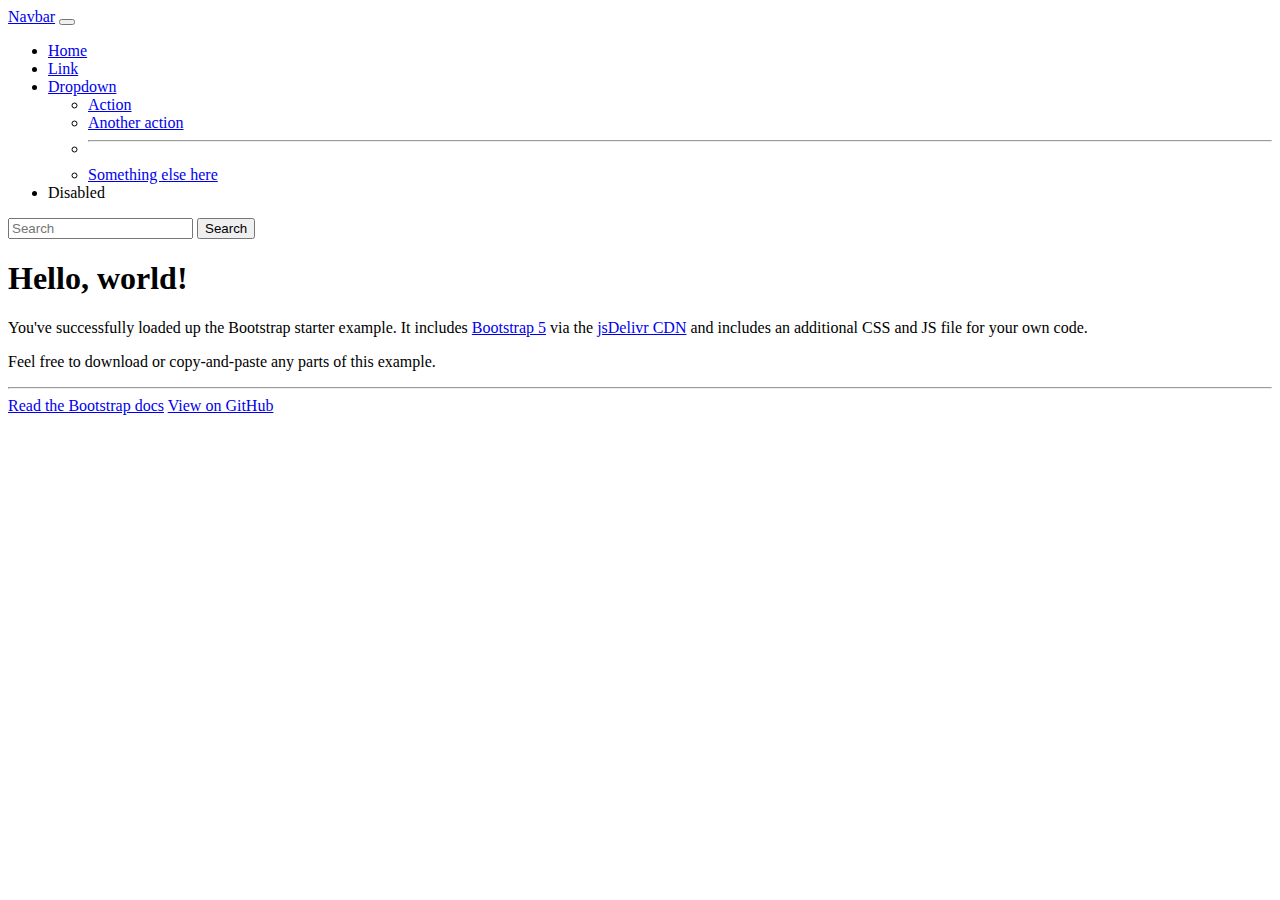
==== index.html @ 17e7ef3e "Added default bootstrap project structure" ====
<!doctype html>
<html lang="en">
  <head>
    <meta charset="utf-8">
    <meta name="viewport" content="width=device-width, initial-scale=1">
    <title>Bootstrap demo</title>
    <link href="https://cdn.jsdelivr.net/npm/bootstrap@5.3.2/dist/css/bootstrap.min.css" rel="stylesheet" integrity="sha384-T3c6CoIi6uLrA9TneNEoa7RxnatzjcDSCmG1MXxSR1GAsXEV/Dwwykc2MPK8M2HN" crossorigin="anonymous">
    <link rel="stylesheet" href="styles.css">
  </head>
  <body>
    <nav class="navbar navbar-expand-lg navbar-dark bg-dark">
      <div class="container">
        <a class="navbar-brand" href="#">Navbar</a>
        <button class="navbar-toggler" type="button" data-bs-toggle="collapse" data-bs-target="#navbarSupportedContent" aria-controls="navbarSupportedContent" aria-expanded="false" aria-label="Toggle navigation">
          <span class="navbar-toggler-icon"></span>
        </button>
        <div class="collapse navbar-collapse" id="navbarSupportedContent">
          <ul class="navbar-nav me-auto mb-2 mb-lg-0">
            <li class="nav-item">
              <a class="nav-link active" aria-current="page" href="#">Home</a>
            </li>
            <li class="nav-item">
              <a class="nav-link" href="#">Link</a>
            </li>
            <li class="nav-item dropdown">
              <a class="nav-link dropdown-toggle" href="#" id="navbarDropdown" role="button" data-bs-toggle="dropdown" aria-expanded="false">
                Dropdown
              </a>
              <ul class="dropdown-menu" aria-labelledby="navbarDropdown">
                <li><a class="dropdown-item" href="#">Action</a></li>
                <li><a class="dropdown-item" href="#">Another action</a></li>
                <li><hr class="dropdown-divider"></li>
                <li><a class="dropdown-item" href="#">Something else here</a></li>
              </ul>
            </li>
            <li class="nav-item">
              <a class="nav-link disabled">Disabled</a>
            </li>
          </ul>
          <form class="d-flex" role="search">
            <input class="form-control me-2" type="search" placeholder="Search" aria-label="Search">
            <button class="btn btn-outline-success" type="submit">Search</button>
          </form>
        </div>
      </div>
    </nav>

    <div class="container my-5">
      <h1>Hello, world!</h1>
      <div class="col-lg-8 px-0">
        <p class="fs-5">You've successfully loaded up the Bootstrap starter example. It includes <a href="https://getbootstrap.com/">Bootstrap 5</a> via the <a href="https://www.jsdelivr.com/package/npm/bootstrap">jsDelivr CDN</a> and includes an additional CSS and JS file for your own code.</p>
        <p>Feel free to download or copy-and-paste any parts of this example.</p>

        <hr class="col-1 my-4">

        <a href="https://getbootstrap.com" class="btn btn-primary">Read the Bootstrap docs</a>
        <a href="https://github.com/twbs/examples" class="btn btn-secondary">View on GitHub</a>
      </div>
    </div>

    <script src="https://cdn.jsdelivr.net/npm/bootstrap@5.3.2/dist/js/bootstrap.bundle.min.js" integrity="sha384-C6RzsynM9kWDrMNeT87bh95OGNyZPhcTNXj1NW7RuBCsyN/o0jlpcV8Qyq46cDfL" crossorigin="anonymous"></script>
    <script src="main.js"></script>
  </body>
</html>
---- styles.css ----
/*
 * Custom CSS
 */

:root {
  --bs-body-bg: var(--bs-gray-100);
}
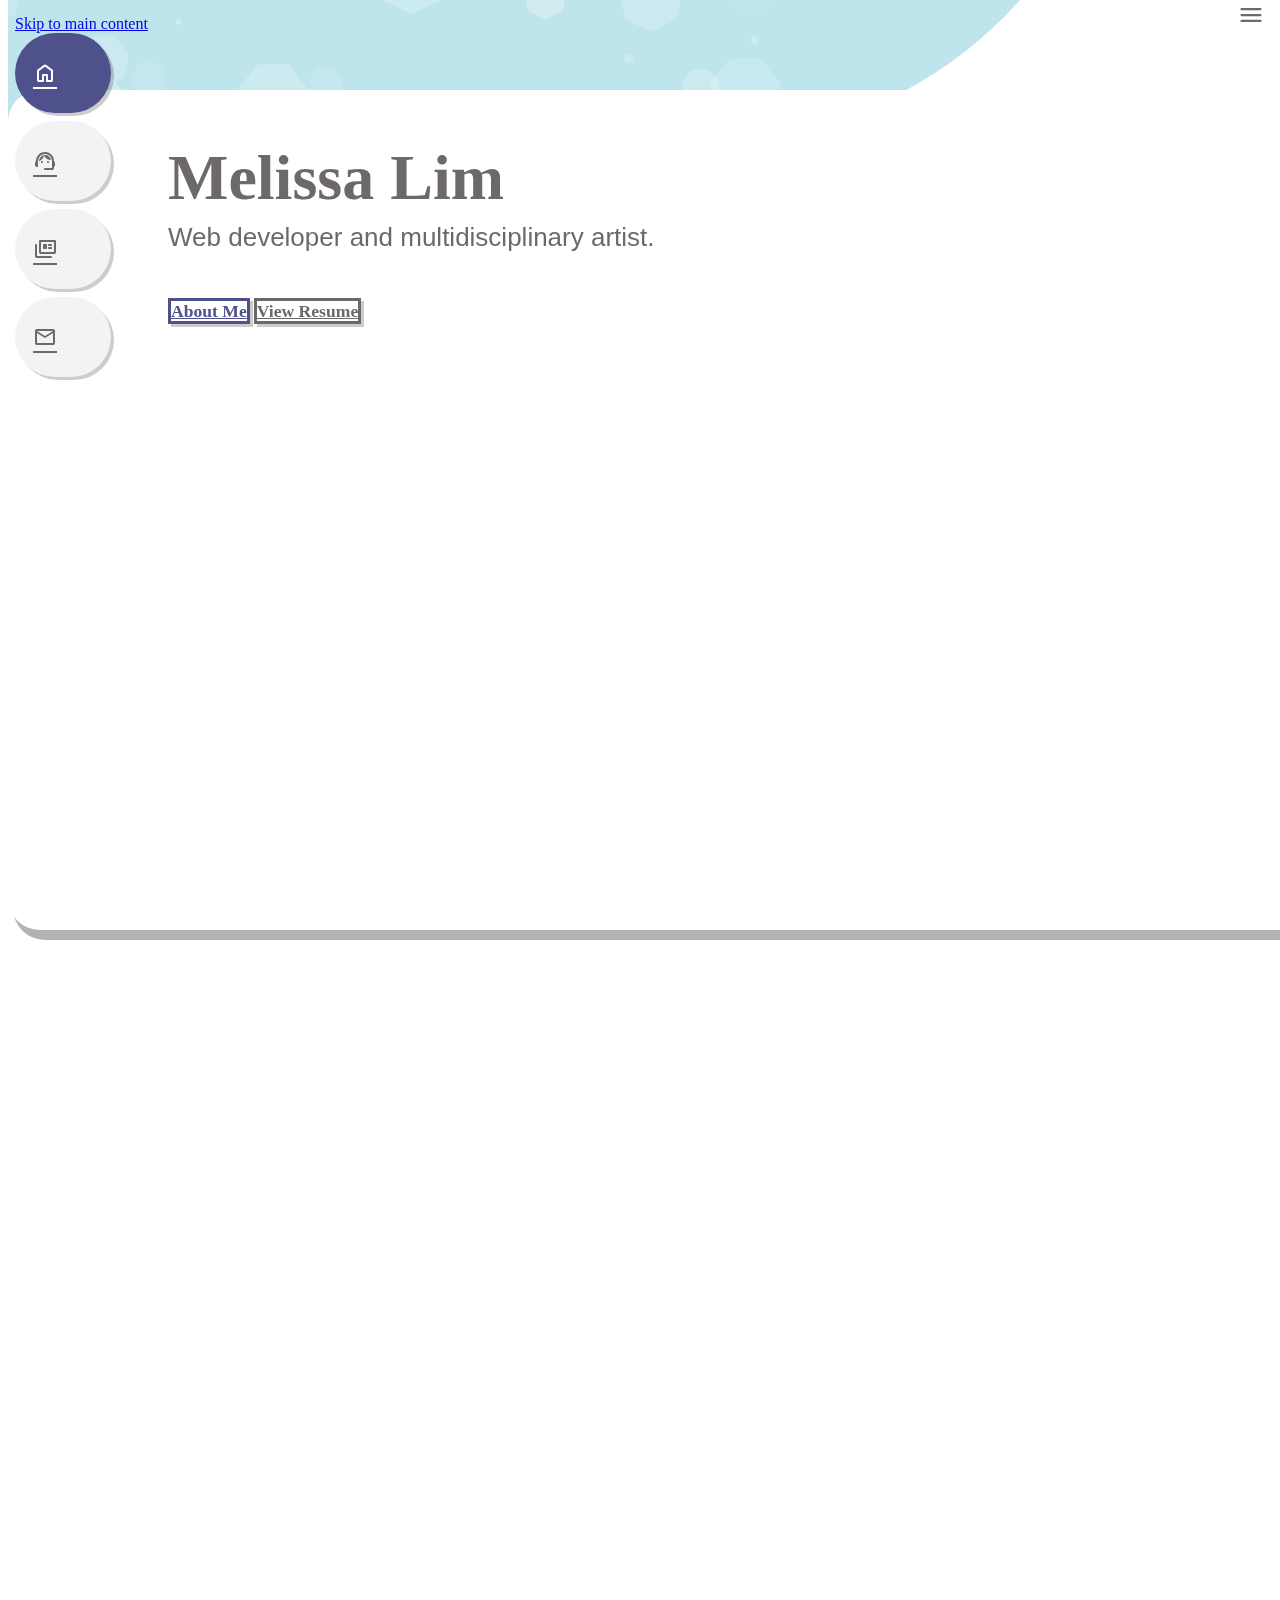
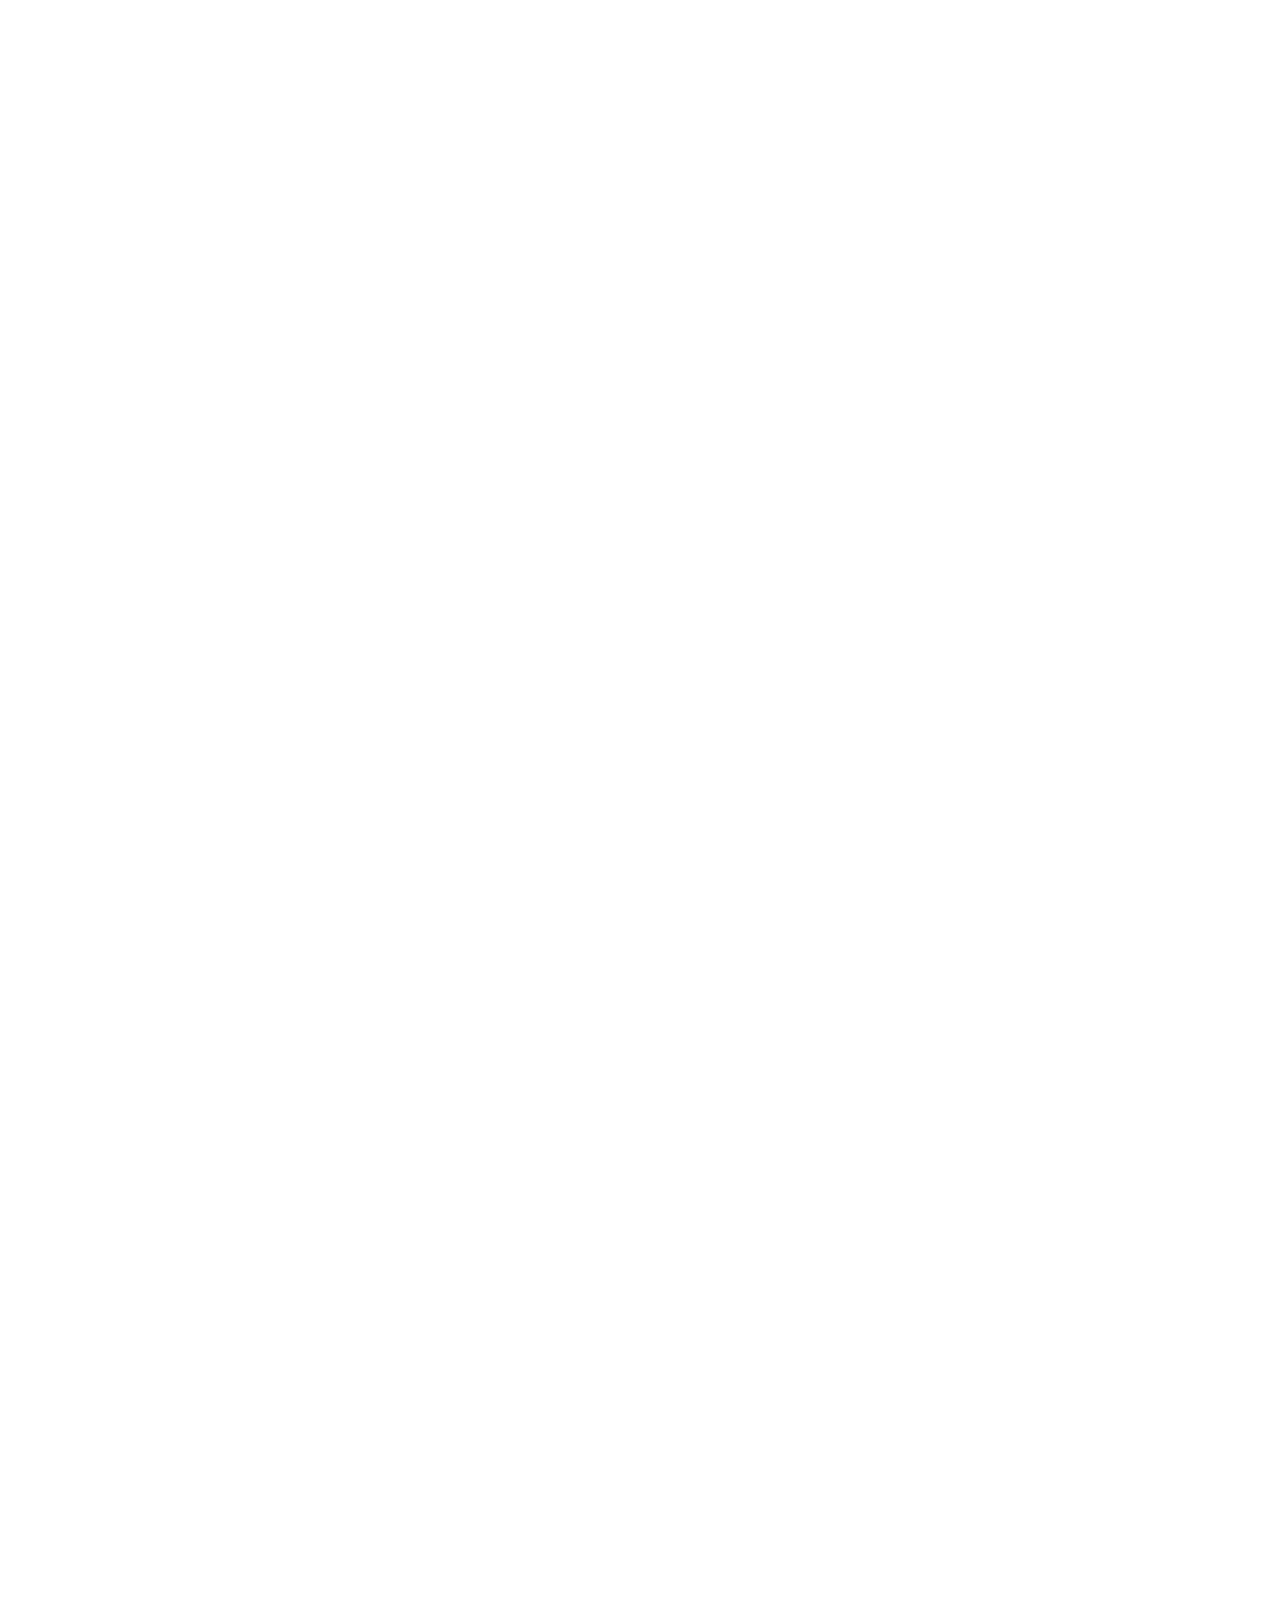
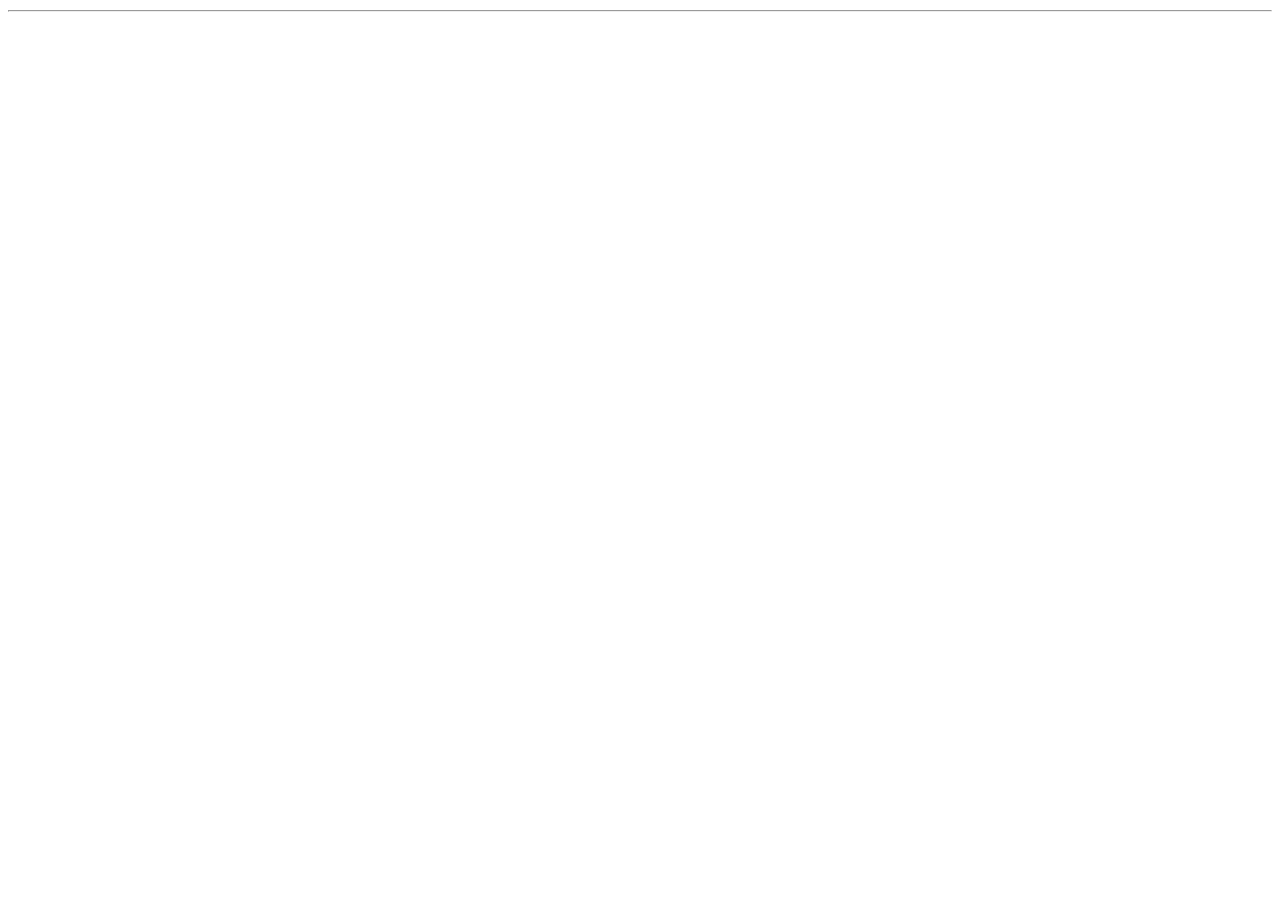
==== commit e9471e02: "Theme Structure" ====
--- a/index.html
+++ b/index.html
@@ -1,64 +1,293 @@
 <!doctype html>
 <html lang="en">
-  <head>
+
+<head>
     <meta charset="utf-8">
     <meta name="viewport" content="width=device-width, initial-scale=1">
-    <title>Bootstrap demo</title>
+    <title>Melissa's Portfolio</title>
+
+    <!-- Favicons -->
+    <link href="assets/images/favicon.ico" rel="icon">
+
+    <!-- Bootstrap -->
     <link href="https://cdn.jsdelivr.net/npm/bootstrap@5.3.2/dist/css/bootstrap.min.css" rel="stylesheet" integrity="sha384-T3c6CoIi6uLrA9TneNEoa7RxnatzjcDSCmG1MXxSR1GAsXEV/Dwwykc2MPK8M2HN" crossorigin="anonymous">
-    <link rel="stylesheet" href="styles.css">
-  </head>
-  <body>
-    <nav class="navbar navbar-expand-lg navbar-dark bg-dark">
-      <div class="container">
-        <a class="navbar-brand" href="#">Navbar</a>
-        <button class="navbar-toggler" type="button" data-bs-toggle="collapse" data-bs-target="#navbarSupportedContent" aria-controls="navbarSupportedContent" aria-expanded="false" aria-label="Toggle navigation">
-          <span class="navbar-toggler-icon"></span>
-        </button>
-        <div class="collapse navbar-collapse" id="navbarSupportedContent">
-          <ul class="navbar-nav me-auto mb-2 mb-lg-0">
-            <li class="nav-item">
-              <a class="nav-link active" aria-current="page" href="#">Home</a>
-            </li>
-            <li class="nav-item">
-              <a class="nav-link" href="#">Link</a>
-            </li>
-            <li class="nav-item dropdown">
-              <a class="nav-link dropdown-toggle" href="#" id="navbarDropdown" role="button" data-bs-toggle="dropdown" aria-expanded="false">
-                Dropdown
-              </a>
-              <ul class="dropdown-menu" aria-labelledby="navbarDropdown">
-                <li><a class="dropdown-item" href="#">Action</a></li>
-                <li><a class="dropdown-item" href="#">Another action</a></li>
-                <li><hr class="dropdown-divider"></li>
-                <li><a class="dropdown-item" href="#">Something else here</a></li>
-              </ul>
-            </li>
-            <li class="nav-item">
-              <a class="nav-link disabled">Disabled</a>
-            </li>
-          </ul>
-          <form class="d-flex" role="search">
-            <input class="form-control me-2" type="search" placeholder="Search" aria-label="Search">
-            <button class="btn btn-outline-success" type="submit">Search</button>
-          </form>
-        </div>
-      </div>
-    </nav>
-
-    <div class="container my-5">
-      <h1>Hello, world!</h1>
-      <div class="col-lg-8 px-0">
-        <p class="fs-5">You've successfully loaded up the Bootstrap starter example. It includes <a href="https://getbootstrap.com/">Bootstrap 5</a> via the <a href="https://www.jsdelivr.com/package/npm/bootstrap">jsDelivr CDN</a> and includes an additional CSS and JS file for your own code.</p>
-        <p>Feel free to download or copy-and-paste any parts of this example.</p>
-
-        <hr class="col-1 my-4">
-
-        <a href="https://getbootstrap.com" class="btn btn-primary">Read the Bootstrap docs</a>
-        <a href="https://github.com/twbs/examples" class="btn btn-secondary">View on GitHub</a>
-      </div>
+
+    <!-- Google Fonts -->
+    <link rel="stylesheet" href="https://fonts.googleapis.com/css2?family=Material+Symbols+Rounded:opsz,wght,FILL,GRAD@20..48,100..700,0..1,-50..200" />
+
+    <!-- Libraries CSS Files -->
+    <link href="assets/libraries/aos/aos.css" rel="stylesheet">
+
+    <!-- Main Custom CSS File -->
+    <link rel="stylesheet" href="assets/css/styles.css">
+</head>
+
+<body>
+    <img src="assets\images\background1.svg" alt="" class="background">
+    <!-- ======= Mobile nav toggle button ======= -->
+    <button type="button" class="mobile-nav-toggle d-xl-none"><span class="material-symbols-rounded mobile-nav-toggle">menu</span></button>
+    <!-- ======= Header ======= -->
+    <header id="header" class="d-flex flex-column justify-content-center">
+        <a href="#content" class="visually-hidden">Skip to main content</a>
+        <nav id="navbar" class="navbar nav-menu">
+            <ul>
+                <li><a href="#" class="nav-link scrollto active"><span class="material-symbols-rounded">home</span><span>Home</span></a></li>
+                <li><a href="#about" class="nav-link scrollto"><span class="material-symbols-rounded">support_agent</span> <span>About</span></a></li>
+                <li><a href="#portfolio" class="nav-link scrollto"><span class="material-symbols-rounded">full_coverage</span> <span>Portfolio</span></a></li>
+                <li><a href="#contact" class="nav-link scrollto"><span class="material-symbols-rounded">mail</span><span>Contact</span></a></li>
+            </ul>
+        </nav><!-- .nav-menu -->
+    </header><!-- End Header -->
+
+    <div class="container" id="content" tabindex="-1">
+        <!-- ======= Hero Section ======= -->
+        <section id="hero" class="d-flex flex-column justify-content-center">
+            <div class="container" data-aos="zoom-in" data-aos-delay="100">
+                <h1>Melissa Lim</h1>
+                <p>Web developer and multidisciplinary artist.</p>
+                <a href="#about" class="btn btn-primary">About Me</a>
+                <a href="resume.html" class="btn btn-secondary">View Resume</a>
+            </div>
+        </section><!-- End Hero -->
+        <div id="particles-1" class="particles"></div>
+
+        <!-- ======= About Section ======= -->
+        <section id="about" class="about">
+            <div class="container" data-aos="fade-up">
+                <div class="section-title">
+                    <h2>About</h2>
+                    <p>Magnam dolores commodi suscipit. Necessitatibus eius consequatur ex aliquid fuga eum quidem. Sit sint consectetur velit. Quisquam quos quisquam cupiditate. Et nemo qui impedit suscipit alias ea. Quia fugiat sit in iste officiis commodi quidem hic quas.</p>
+                </div>
+
+                <div class="row">
+                    <div class="col-lg-0">
+                        <img src="" class="img-fluid" alt="">
+                    </div>
+                    <div class="col-lg-12 pt-4 pt-lg-0 content">
+                        <h3>Web Developer & Multidisciplinary Artist</h3>
+                        <p class="fst-italic">Lorem ipsum</p>
+                        <div class="row">
+                            <div class="col-lg-6">
+                                <ul>
+                                    <li><span class="material-symbols-rounded">chevron_right</span><strong>Website:</strong> <span><a href="https://m33-melissa.github.io/Portfolio/">https://m33-melissa.github.io/Portfolio/</a></span></li>
+                                    <li><span class="material-symbols-rounded">chevron_right</span> <strong>City:</strong> <span>Montréal, QC, Canada</span></li>
+                                    <li><span class="material-symbols-rounded">chevron_right</span> <strong>Languages:</strong> <span>French and English</span></li>
+                                </ul>
+                            </div>
+                            <div class="col-lg-6">
+                                <ul>
+                                    <li><span class="material-symbols-rounded">chevron_right</span> <strong>University&nbsp;degree:</strong> <span>Bachelor of Fine Arts - Computation Arts<br>Minor in Computer Science</span></li>
+                                    <li><span class="material-symbols-rounded">chevron_right</span> <strong>Phone:</strong> <span>+1 (514) 451-3855</span></li>
+                                    <li><span class="material-symbols-rounded">chevron_right</span> <strong>Email:</strong> <span>melissa_lim_17@hotmail.com</span></li>
+                                </ul>
+                            </div>
+                        </div>
+                        <p>Officiis eligendi itaque labore et dolorum mollitia officiis optio vero. Quisquam sunt adipisci omnis et ut. Nulla accusantium dolor incidunt officia tempore. Et eius omnis. Cupiditate ut dicta maxime officiis quidem quia. Sed et consectetur qui quia repellendus itaque neque. Aliquid amet quidem ut quaerat cupiditate. Ab et eum qui repellendus omnis culpa magni laudantium dolores.</p>
+                    </div>
+                </div>
+
+            </div>
+        </section><!-- End About Section -->
+
+        <!-- ======= Portfolio Section ======= -->
+        <section id="portfolio" class="portfolio section-bg">
+            <div class="container" data-aos="fade-up">
+
+                <div class="section-title">
+                    <h2>Portfolio</h2>
+                    <p>Magnam dolores commodi suscipit. Necessitatibus eius consequatur ex aliquid fuga eum quidem. Sit sint consectetur velit. Quisquam quos quisquam cupiditate. Et nemo qui impedit suscipit alias ea. Quia fugiat sit in iste officiis commodi quidem hic quas.</p>
+                </div>
+
+                <div class="row">
+                    <div class="col-lg-12 d-flex justify-content-center" data-aos="fade-up" data-aos-delay="100">
+                        <ul id="portfolio-flters">
+                            <li data-filter="*" class="filter-active">All</li>
+                            <li data-filter=".filter-app">App</li>
+                            <li data-filter=".filter-card">Card</li>
+                            <li data-filter=".filter-web">Web</li>
+                        </ul>
+                    </div>
+                </div>
+
+                <div class="row portfolio-container" data-aos="fade-up" data-aos-delay="200">
+
+                    <div class="col-lg-4 col-md-6 portfolio-item filter-app">
+                        <div class="portfolio-wrap">
+                            <img src="assets/img/portfolio/portfolio-1.jpg" class="img-fluid" alt="">
+                            <div class="portfolio-info">
+                                <h4>App 1</h4>
+                                <p>App</p>
+                                <div class="portfolio-links">
+                                    <a href="assets/img/portfolio/portfolio-1.jpg" data-gallery="portfolioGallery" class="portfolio-lightbox" title="App 1"><i class="bx bx-plus"></i></a>
+                                    <a href="portfolio-details.html" class="portfolio-details-lightbox" data-glightbox="type: external" title="Portfolio Details"><i class="bx bx-link"></i></a>
+                                </div>
+                            </div>
+                        </div>
+                    </div>
+
+                    <div class="col-lg-4 col-md-6 portfolio-item filter-web">
+                        <div class="portfolio-wrap">
+                            <img src="assets/img/portfolio/portfolio-2.jpg" class="img-fluid" alt="">
+                            <div class="portfolio-info">
+                                <h4>Web 3</h4>
+                                <p>Web</p>
+                                <div class="portfolio-links">
+                                    <a href="assets/img/portfolio/portfolio-2.jpg" data-gallery="portfolioGallery" class="portfolio-lightbox" title="Web 3"><i class="bx bx-plus"></i></a>
+                                    <a href="portfolio-details.html" class="portfolio-details-lightbox" data-glightbox="type: external" title="Portfolio Details"><i class="bx bx-link"></i></a>
+                                </div>
+                            </div>
+                        </div>
+                    </div>
+
+                    <div class="col-lg-4 col-md-6 portfolio-item filter-app">
+                        <div class="portfolio-wrap">
+                            <img src="assets/img/portfolio/portfolio-3.jpg" class="img-fluid" alt="">
+                            <div class="portfolio-info">
+                                <h4>App 2</h4>
+                                <p>App</p>
+                                <div class="portfolio-links">
+                                    <a href="assets/img/portfolio/portfolio-3.jpg" data-gallery="portfolioGallery" class="portfolio-lightbox" title="App 2"><i class="bx bx-plus"></i></a>
+                                    <a href="portfolio-details.html" class="portfolio-details-lightbox" data-glightbox="type: external" title="Portfolio Details"><i class="bx bx-link"></i></a>
+                                </div>
+                            </div>
+                        </div>
+                    </div>
+
+                    <div class="col-lg-4 col-md-6 portfolio-item filter-card">
+                        <div class="portfolio-wrap">
+                            <img src="assets/img/portfolio/portfolio-4.jpg" class="img-fluid" alt="">
+                            <div class="portfolio-info">
+                                <h4>Card 2</h4>
+                                <p>Card</p>
+                                <div class="portfolio-links">
+                                    <a href="assets/img/portfolio/portfolio-4.jpg" data-gallery="portfolioGallery" class="portfolio-lightbox" title="Card 2"><i class="bx bx-plus"></i></a>
+                                    <a href="portfolio-details.html" class="portfolio-details-lightbox" data-glightbox="type: external" title="Portfolio Details"><i class="bx bx-link"></i></a>
+                                </div>
+                            </div>
+                        </div>
+                    </div>
+
+                    <div class="col-lg-4 col-md-6 portfolio-item filter-web">
+                        <div class="portfolio-wrap">
+                            <img src="assets/img/portfolio/portfolio-5.jpg" class="img-fluid" alt="">
+                            <div class="portfolio-info">
+                                <h4>Web 2</h4>
+                                <p>Web</p>
+                                <div class="portfolio-links">
+                                    <a href="assets/img/portfolio/portfolio-5.jpg" data-gallery="portfolioGallery" class="portfolio-lightbox" title="Web 2"><i class="bx bx-plus"></i></a>
+                                    <a href="portfolio-details.html" class="portfolio-details-lightbox" data-glightbox="type: external" title="Portfolio Details"><i class="bx bx-link"></i></a>
+                                </div>
+                            </div>
+                        </div>
+                    </div>
+
+                    <div class="col-lg-4 col-md-6 portfolio-item filter-app">
+                        <div class="portfolio-wrap">
+                            <img src="assets/img/portfolio/portfolio-6.jpg" class="img-fluid" alt="">
+                            <div class="portfolio-info">
+                                <h4>App 3</h4>
+                                <p>App</p>
+                                <div class="portfolio-links">
+                                    <a href="assets/img/portfolio/portfolio-6.jpg" data-gallery="portfolioGallery" class="portfolio-lightbox" title="App 3"><i class="bx bx-plus"></i></a>
+                                    <a href="portfolio-details.html" class="portfolio-details-lightbox" data-glightbox="type: external" title="Portfolio Details"><i class="bx bx-link"></i></a>
+                                </div>
+                            </div>
+                        </div>
+                    </div>
+
+                    <div class="col-lg-4 col-md-6 portfolio-item filter-card">
+                        <div class="portfolio-wrap">
+                            <img src="assets/img/portfolio/portfolio-7.jpg" class="img-fluid" alt="">
+                            <div class="portfolio-info">
+                                <h4>Card 1</h4>
+                                <p>Card</p>
+                                <div class="portfolio-links">
+                                    <a href="assets/img/portfolio/portfolio-7.jpg" data-gallery="portfolioGallery" class="portfolio-lightbox" title="Card 1"><i class="bx bx-plus"></i></a>
+                                    <a href="portfolio-details.html" class="portfolio-details-lightbox" data-glightbox="type: external" title="Portfolio Details"><i class="bx bx-link"></i></a>
+                                </div>
+                            </div>
+                        </div>
+                    </div>
+
+                    <div class="col-lg-4 col-md-6 portfolio-item filter-card">
+                        <div class="portfolio-wrap">
+                            <img src="assets/img/portfolio/portfolio-8.jpg" class="img-fluid" alt="">
+                            <div class="portfolio-info">
+                                <h4>Card 3</h4>
+                                <p>Card</p>
+                                <div class="portfolio-links">
+                                    <a href="assets/img/portfolio/portfolio-8.jpg" data-gallery="portfolioGallery" class="portfolio-lightbox" title="Card 3"><i class="bx bx-plus"></i></a>
+                                    <a href="portfolio-details.html" class="portfolio-details-lightbox" data-glightbox="type: external" title="Portfolio Details"><i class="bx bx-link"></i></a>
+                                </div>
+                            </div>
+                        </div>
+                    </div>
+
+                    <div class="col-lg-4 col-md-6 portfolio-item filter-web">
+                        <div class="portfolio-wrap">
+                            <img src="assets/img/portfolio/portfolio-9.jpg" class="img-fluid" alt="">
+                            <div class="portfolio-info">
+                                <h4>Web 3</h4>
+                                <p>Web</p>
+                                <div class="portfolio-links">
+                                    <a href="assets/img/portfolio/portfolio-9.jpg" data-gallery="portfolioGallery" class="portfolio-lightbox" title="Web 3"><i class="bx bx-plus"></i></a>
+                                    <a href="portfolio-details.html" class="portfolio-details-lightbox" data-glightbox="type: external" title="Portfolio Details"><i class="bx bx-link"></i></a>
+                                </div>
+                            </div>
+                        </div>
+                    </div>
+                </div>
+            </div>
+        </section><!-- End Portfolio Section -->
     </div>
-
+</body>
+
+<footer id="footer">
+    <div class="container">
+        <hr class="my-4">
+
+        <!-- ======= Contact Section ======= -->
+        <section id="contact" class="contact text-center">
+            <div class="container" data-aos="fade-up">
+
+                <div class="section-title">
+                    <h2>Contact</h2>
+                </div>
+
+                <div class="info">
+                    <div class="address">
+                        <i class="bi bi-geo-alt"></i>
+                        <h4>Location:</h4>
+                        <p>Montréal, QC, Canada</p>
+                    </div>
+
+                    <div class="phone">
+                        <i class="bi bi-phone"></i>
+                        <h4>Call:</h4>
+                        <p>+1 (514) 451-3855</p>
+                    </div>
+
+                    <div class="social-links">
+                        <h4>Links:</h4>
+                        <p><a href="mailto:melissa_lim_17@hotmail.com"><span class="material-symbols-rounded">alternate_email</span></a> <a href="https://github.com/M33-Melissa" class="github" target="_blank"><svg width="29" viewBox="0 0 98 96" height="30" xmlns="http://www.w3.org/2000/svg"><path fill-rule="evenodd" clip-rule="evenodd" d="M48.854 0C21.839 0 0 22 0 49.217c0 21.756 13.993 40.172 33.405 46.69 2.427.49 3.316-1.059 3.316-2.362 0-1.141-.08-5.052-.08-9.127-13.59 2.934-16.42-5.867-16.42-5.867-2.184-5.704-5.42-7.17-5.42-7.17-4.448-3.015.324-3.015.324-3.015 4.934.326 7.523 5.052 7.523 5.052 4.367 7.496 11.404 5.378 14.235 4.074.404-3.178 1.699-5.378 3.074-6.6-10.839-1.141-22.243-5.378-22.243-24.283 0-5.378 1.94-9.778 5.014-13.2-.485-1.222-2.184-6.275.486-13.038 0 0 4.125-1.304 13.426 5.052a46.97 46.97 0 0 1 12.214-1.63c4.125 0 8.33.571 12.213 1.63 9.302-6.356 13.427-5.052 13.427-5.052 2.67 6.763.97 11.816.485 13.038 3.155 3.422 5.015 7.822 5.015 13.2 0 18.905-11.404 23.06-22.324 24.283 1.78 1.548 3.316 4.481 3.316 9.126 0 6.6-.08 11.897-.08 13.526 0 1.304.89 2.853 3.316 2.364 19.412-6.52 33.405-24.935 33.405-46.691C97.707 22 75.788 0 48.854 0z" fill="#6c757d" /></svg></a> <a href="https://www.linkedin.com/in/chour-melissa-lim/" class="linkedin" target="_blank"><?xml version="1.0" ?><svg height="30" viewBox="0 0 72 72" width="30" xmlns="http://www.w3.org/2000/svg"><g fill="none" fill-rule="evenodd"><path d="M8,72 L64,72 C68.418278,72 72,68.418278 72,64 L72,8 C72,3.581722 68.418278,-8.11624501e-16 64,0 L8,0 C3.581722,8.11624501e-16 -5.41083001e-16,3.581722 0,8 L0,64 C5.41083001e-16,68.418278 3.581722,72 8,72 Z" fill="#6c757d" /><path d="M62,62 L51.315625,62 L51.315625,43.8021149 C51.315625,38.8127542 49.4197917,36.0245323 45.4707031,36.0245323 C41.1746094,36.0245323 38.9300781,38.9261103 38.9300781,43.8021149 L38.9300781,62 L28.6333333,62 L28.6333333,27.3333333 L38.9300781,27.3333333 L38.9300781,32.0029283 C38.9300781,32.0029283 42.0260417,26.2742151 49.3825521,26.2742151 C56.7356771,26.2742151 62,30.7644705 62,40.051212 L62,62 Z M16.349349,22.7940133 C12.8420573,22.7940133 10,19.9296567 10,16.3970067 C10,12.8643566 12.8420573,10 16.349349,10 C19.8566406,10 22.6970052,12.8643566 22.6970052,16.3970067 C22.6970052,19.9296567 19.8566406,22.7940133 16.349349,22.7940133 Z M11.0325521,62 L21.769401,62 L21.769401,27.3333333 L11.0325521,27.3333333 L11.0325521,62 Z" fill="#FFF" /></g></svg></a></p>
+                    </div>
+                    <div class="Pages">
+                        <h4>Sections:</h4>
+                        <p><a href="#">Home</a> <a href="#about">About</a> <a href="#portfolio">Portfolio</a> <a href="resume.html">Resume</a></p>
+                    </div>
+                </div>
+                <p>©<script>document.write(new Date().getFullYear());</script> Melissa Lim</p>
+            </div>
+        </section><!-- End Contact Section -->
+    </div>
+    
+    <!-- Libraries JS Files -->
     <script src="https://cdn.jsdelivr.net/npm/bootstrap@5.3.2/dist/js/bootstrap.bundle.min.js" integrity="sha384-C6RzsynM9kWDrMNeT87bh95OGNyZPhcTNXj1NW7RuBCsyN/o0jlpcV8Qyq46cDfL" crossorigin="anonymous"></script>
-    <script src="main.js"></script>
-  </body>
-</html>
+    <script src="assets/libraries/aos/aos.js"></script>
+    <script src="assets/libraries/js/particles.min.js"></script>
+
+    <!-- Main Custom JS File -->
+    <script src="assets\js\main.js"></script>
+</footer>
+
+</html>--- a/assets/css/styles.css
+++ b/assets/css/styles.css
@@ -0,0 +1,429 @@
+/*! ===========================================================
+    Theme Name:     Melissa's Portfolio Theme
+    Updated:        1/20/2024 with Bootstrap v5.3.2
+    URL:            https://m33-melissa.github.io/Portfolio/
+    Description:    Theme for Melissa's Portfolio Website
+    Author:         Melissa Lim
+    Version:        1.0.0
+    Text Domain:    GitHub
+=============================================================== */
+/* =========================================================
+   Variables
+========================================================= */
+/* Colors */
+/* Fonts */
+/*! =========================================================
+    Main Style
+========================================================== */
+:root {
+  --bs-body-bg: var(--bs-gray-100);
+}
+
+.material-symbols-rounded {
+  font-size: 2rem;
+}
+
+.background {
+  position: absolute;
+  top: 0rem;
+  width: 100vw;
+  height: 100vh;
+  object-fit: cover;
+  z-index: -1;
+}
+
+.btn-primary {
+  border: 3px solid #4F518C;
+  color: #4F518C;
+  font-size: 1.1rem;
+  font-weight: 700;
+  background: transparent;
+  box-shadow: 3px 3px rgba(0, 0, 0, 0.2);
+}
+.btn-primary:hover {
+  background-color: #4F518C;
+  border: 3px solid #4F518C;
+}
+
+.btn-secondary {
+  border: 3px solid #6D696A;
+  color: #6D696A;
+  font-size: 1.1rem;
+  font-weight: 700;
+  background: transparent;
+  box-shadow: 3px 3px rgba(0, 0, 0, 0.2);
+}
+.btn-secondary:hover {
+  background-color: #6D696A;
+  border: 3px solid #6D696A;
+}
+
+/* ==========================================================
+ * Hero Section
+========================================================== */
+#hero {
+  width: 100%;
+  height: 80vh;
+  margin: 10vh 0;
+  position: relative;
+  background: #FFF;
+  border-radius: 2rem;
+  box-shadow: 5px 10px rgba(0, 0, 0, 0.3);
+}
+
+@media (min-width: 992px) {
+  #hero {
+    padding-left: 160px;
+  }
+}
+#hero h1 {
+  margin: 0;
+  font-size: 64px;
+  font-weight: 700;
+  line-height: 56px;
+  color: #6D696A;
+}
+
+#hero p {
+  color: #6D696A;
+  margin: 1rem 0 3rem;
+  font-size: 26px;
+  font-family: "Poppins", sans-serif;
+}
+
+#hero p span {
+  color: #4F518C;
+  letter-spacing: 1px;
+}
+
+#hero .social-links {
+  margin-top: 30px;
+}
+
+#hero .social-links a {
+  font-size: 24px;
+  display: inline-block;
+  color: #6D696A;
+  line-height: 1;
+  margin-right: 20px;
+  transition: 0.3s;
+}
+
+#hero .social-links a:hover {
+  color: #4F518C;
+}
+
+@media (max-width: 992px) {
+  #hero {
+    text-align: center;
+  }
+  #hero h1 {
+    font-size: 32px;
+    line-height: 36px;
+  }
+  #hero p {
+    margin-top: 10px;
+    font-size: 20px;
+    line-height: 24px;
+  }
+}
+#particles-1 {
+  position: absolute;
+  top: 0;
+  left: 0;
+  width: 100%;
+  height: 100%;
+  z-index: -1;
+}
+
+/* ==========================================================
+ * General Sections
+========================================================== */
+section {
+  padding: 60px 0;
+  overflow: hidden;
+}
+
+.section-title {
+  text-align: center;
+  padding-bottom: 30px;
+}
+.section-title h2 {
+  position: relative;
+  font-size: 32px;
+  font-weight: bold;
+  text-transform: uppercase;
+  margin-bottom: 20px;
+  padding-bottom: 20px;
+  color: #6D696A;
+}
+.section-title h2::before {
+  content: "";
+  position: absolute;
+  display: block;
+  width: 140px;
+  height: 1px;
+  left: calc(50% - 70px);
+  bottom: 1px;
+  background: #a09c9d;
+}
+.section-title h2::after {
+  content: "";
+  position: absolute;
+  display: block;
+  width: 50px;
+  height: 3px;
+  left: calc(50% - 25px);
+  bottom: 0;
+  background: #6fc5d5;
+}
+.section-title p {
+  margin-bottom: 0;
+}
+
+/* ==========================================================
+ * About Section
+========================================================== */
+.about .content h3 {
+  font-weight: 700;
+  font-size: 26px;
+  color: #6D696A;
+}
+.about .content ul {
+  list-style: none;
+  padding: 0;
+}
+.about .content ul li {
+  margin-bottom: 20px;
+  display: flex;
+  align-items: center;
+}
+.about .content ul strong {
+  margin-right: 10px;
+}
+.about .content ul .material-symbols-rounded {
+  color: #4F518C;
+}
+.about .content p:last-child {
+  margin-bottom: 0;
+}
+
+/* ==========================================================
+ * Contact Section (Footer)
+========================================================== */
+footer {
+  height: 100vh;
+}
+footer .info {
+  margin-bottom: 4rem;
+  display: flex;
+  flex-direction: column;
+  gap: 5px;
+}
+footer .info .social-links a {
+  font-size: 1.8rem;
+}
+footer .info .social-links .material-symbols-rounded {
+  position: relative;
+  top: 0.6rem;
+}
+
+/*! =========================================================
+    Navigation Menu
+========================================================== */
+/* ==========================================================
+ * Header
+========================================================== */
+#header {
+  position: fixed;
+  top: 0;
+  left: 0;
+  bottom: 0;
+  z-index: 9997;
+  transition: all 0.5s;
+  padding: 15px;
+  overflow-y: auto;
+}
+
+@media (max-width: 991px) {
+  #header {
+    width: 300px;
+    background: #fff;
+    border-right: 1px solid #e6e9ec;
+    left: -300px;
+  }
+}
+@media (min-width: 991px) {
+  #main {
+    margin-left: 100px;
+  }
+}
+/* ==========================================================
+ * Desktop Navigation 
+========================================================== */
+.nav-menu {
+  padding: 0;
+  display: block;
+}
+
+.nav-menu * {
+  margin: 0;
+  padding: 0;
+  list-style: none;
+}
+
+.nav-menu > ul > li {
+  position: relative;
+  white-space: nowrap;
+}
+
+.nav-menu a,
+.nav-menu a:focus {
+  display: flex;
+  align-items: center;
+  color: #6D696A;
+  padding: 10px 18px;
+  margin-bottom: 8px;
+  transition: 0.3s;
+  font-size: 15px;
+  border-radius: 50px;
+  background: #f2f3f5;
+  height: 60px;
+  width: 100%;
+  overflow: hidden;
+  transition: 0.3s;
+  box-shadow: 3px 3px rgba(0, 0, 0, 0.2);
+}
+.nav-menu a .material-symbols-rounded,
+.nav-menu a:focus .material-symbols-rounded {
+  font-size: 24px;
+}
+.nav-menu a span:nth-child(2),
+.nav-menu a:focus span:nth-child(2) {
+  padding: 0 5px 0 7px;
+  color: #6D696A;
+}
+
+@media (min-width: 992px) {
+  .nav-menu a,
+  .nav-menu a:focus {
+    width: 60px;
+  }
+  .nav-menu a span:nth-child(2),
+  .nav-menu a:focus span:nth-child(2) {
+    display: none;
+    color: #FFF;
+  }
+}
+.nav-menu a:hover,
+.nav-menu .active,
+.nav-menu .active:focus,
+.nav-menu li:hover > a {
+  color: #FFF;
+  background: #4F518C;
+  font-weight: 600;
+}
+.nav-menu a:hover span:nth-child(2),
+.nav-menu .active span:nth-child(2),
+.nav-menu .active:focus span:nth-child(2),
+.nav-menu li:hover > a span:nth-child(2) {
+  color: #FFF;
+}
+
+.nav-menu a:hover,
+.nav-menu li:hover > a {
+  width: 100%;
+  color: #FFF;
+}
+.nav-menu a:hover span:nth-child(2),
+.nav-menu li:hover > a span:nth-child(2) {
+  display: block;
+}
+
+/* ==========================================================
+ * Mobile Navigation 
+========================================================== */
+.mobile-nav-toggle {
+  position: fixed;
+  right: 10px;
+  top: 10px;
+  z-index: 9998;
+  border: 0;
+  background: none;
+  font-size: 28px;
+  transition: all 0.4s;
+  outline: none !important;
+  line-height: 0;
+  cursor: pointer;
+  border-radius: 50px;
+  padding: 5px;
+}
+.mobile-nav-toggle .material-symbols-rounded {
+  color: #6D696A;
+}
+
+.mobile-nav-active {
+  overflow: hidden;
+}
+.mobile-nav-active #header {
+  left: 0;
+}
+.mobile-nav-active .mobile-nav-toggle {
+  color: #FFF;
+  background-color: #4F518C;
+}
+
+/*! =========================================================
+    Resume
+========================================================== */
+.resume .resume-title {
+  font-size: 26px;
+  font-weight: 700;
+  margin-top: 20px;
+  margin-bottom: 20px;
+  color: #6D696A;
+}
+.resume .resume-item {
+  padding: 0 0 20px 20px;
+  margin-top: -2px;
+  border-left: 2px solid #4F518C;
+  position: relative;
+}
+.resume .resume-item h4 {
+  line-height: 18px;
+  font-size: 18px;
+  font-weight: 600;
+  text-transform: uppercase;
+  font-family: "Poppins", sans-serif;
+  color: #4F518C;
+  margin-bottom: 10px;
+}
+.resume .resume-item h5 {
+  font-size: 16px;
+  padding: 5px 15px;
+  font-weight: 600;
+  margin-bottom: 10px;
+}
+.resume .resume-item p {
+  padding-left: 15px;
+}
+.resume .resume-item ul {
+  padding-left: 30px;
+}
+.resume .resume-item ul li {
+  padding-bottom: 10px;
+}
+.resume .resume-item:last-child {
+  padding-bottom: 0;
+}
+.resume .resume-item::before {
+  content: "";
+  position: absolute;
+  width: 16px;
+  height: 16px;
+  border-radius: 50px;
+  left: -9px;
+  top: 0;
+  background: #FFF;
+  border: 2px solid #4F518C;
+}/*# sourceMappingURL=styles.css.map */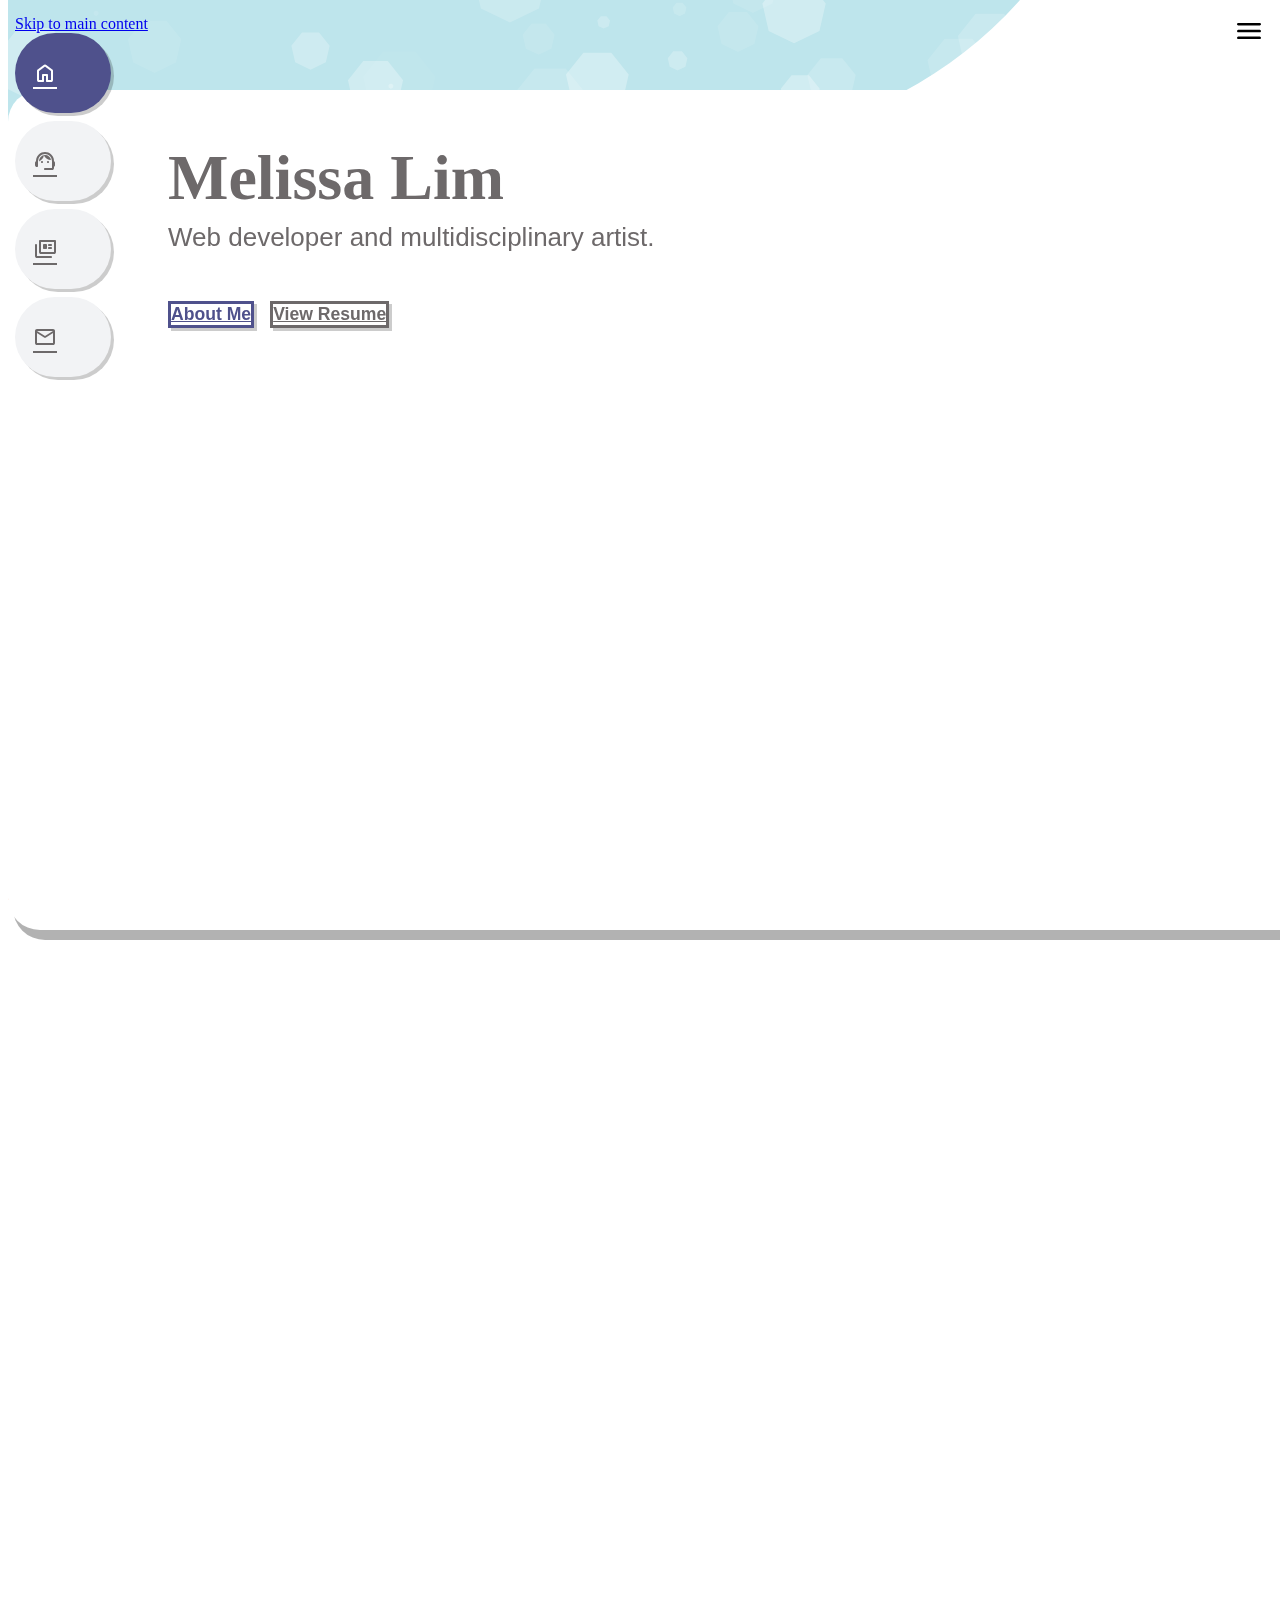
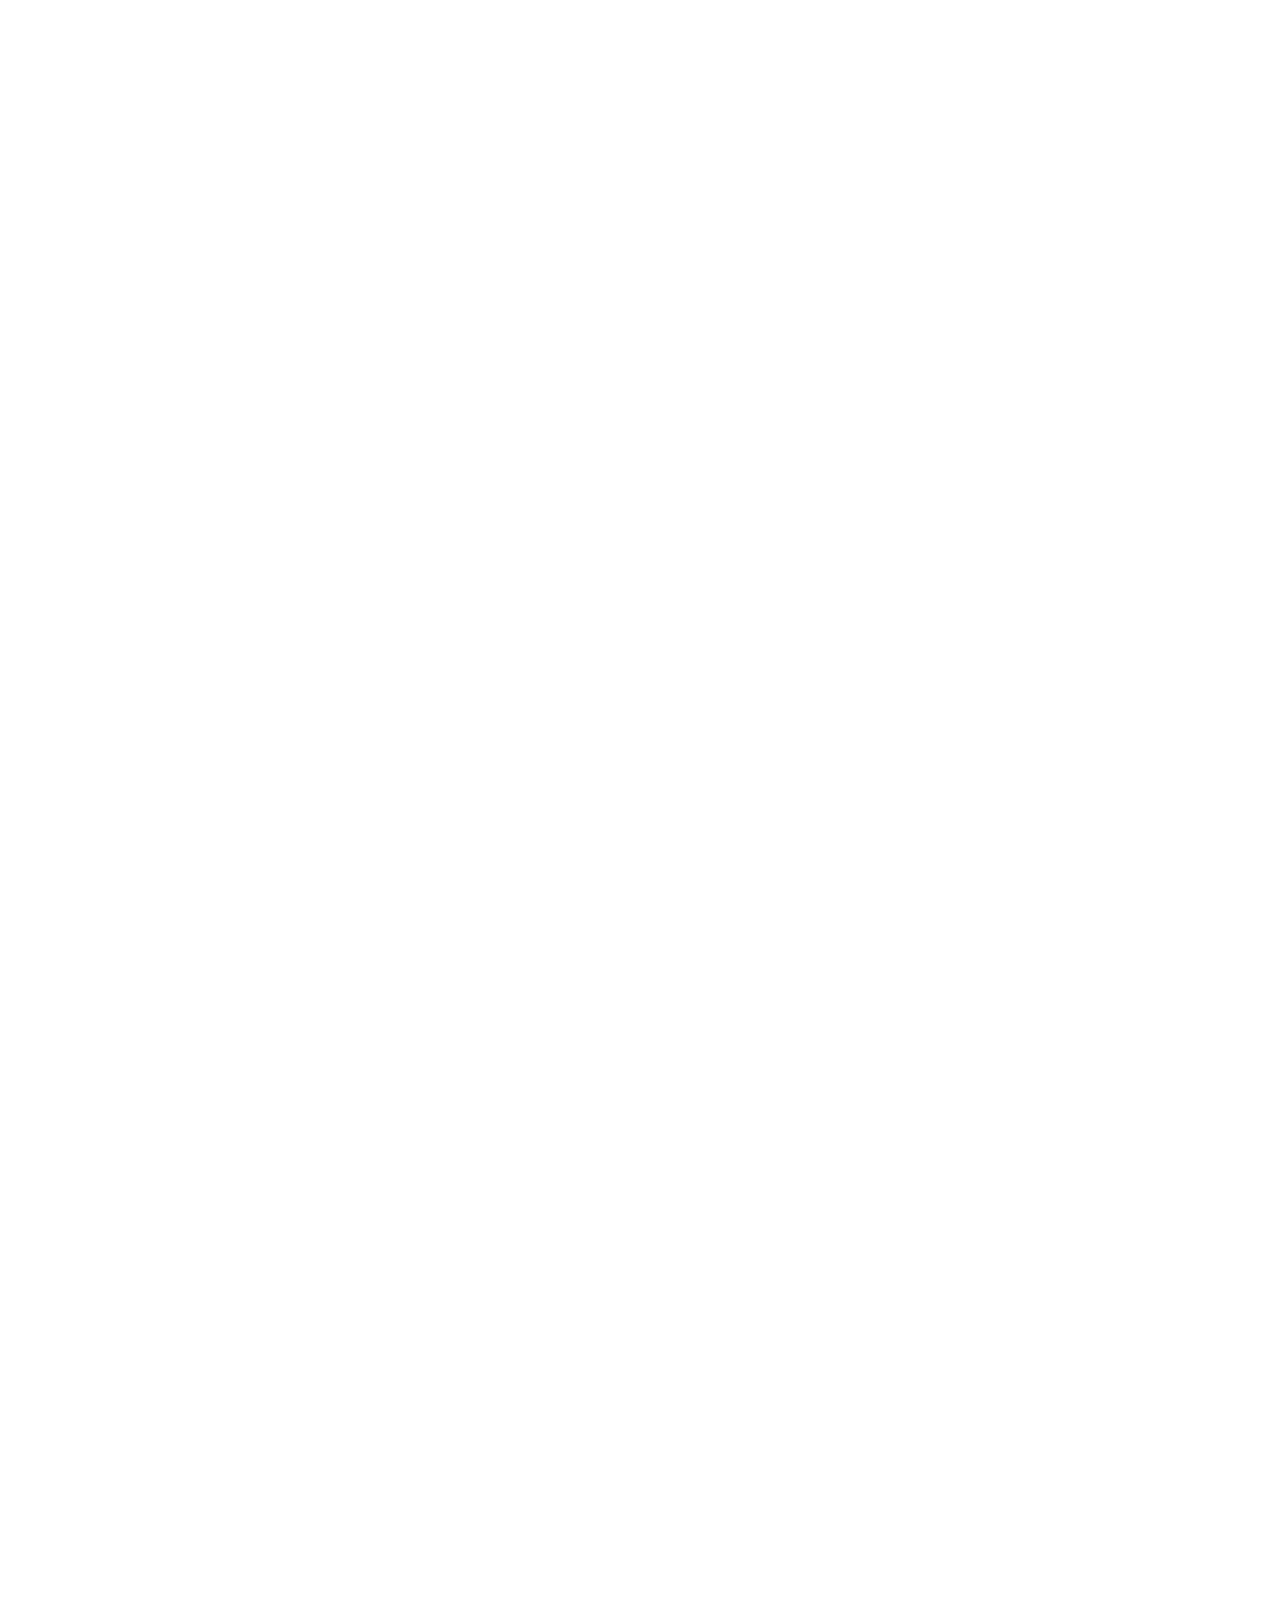
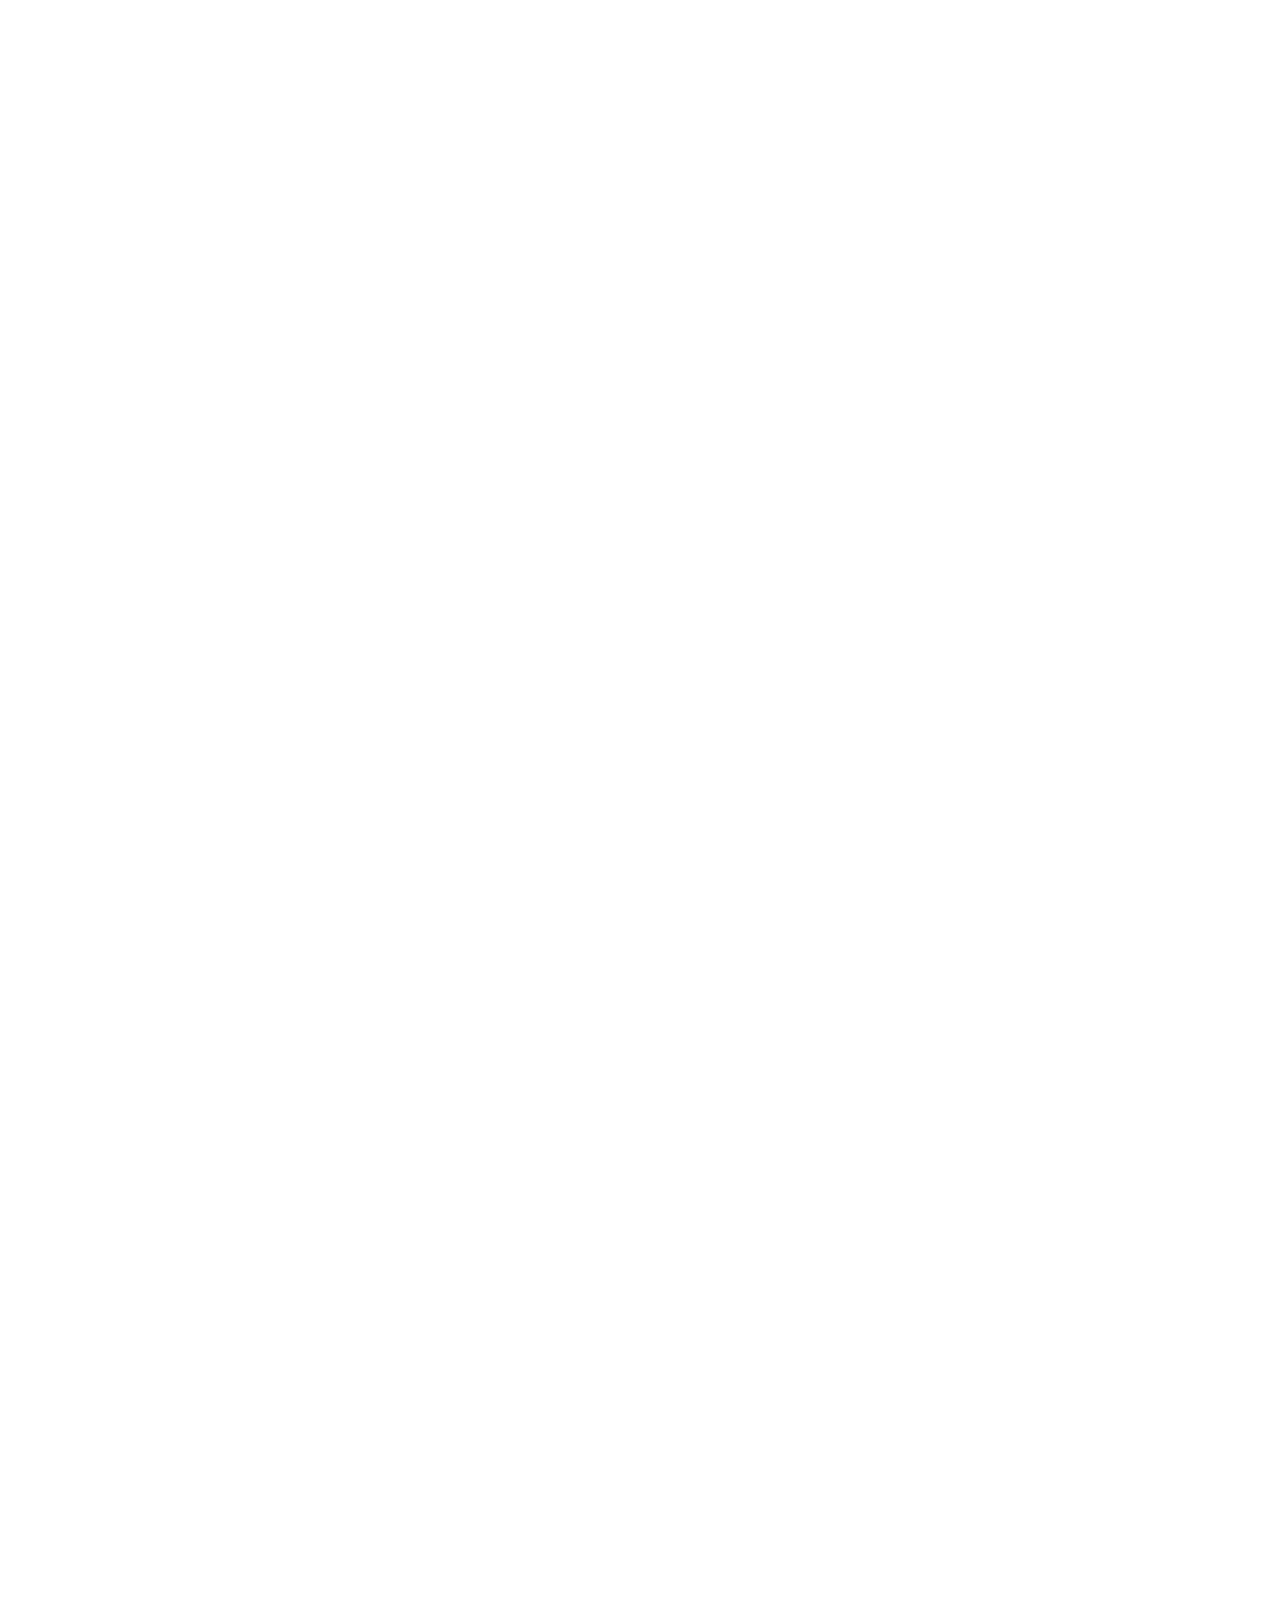
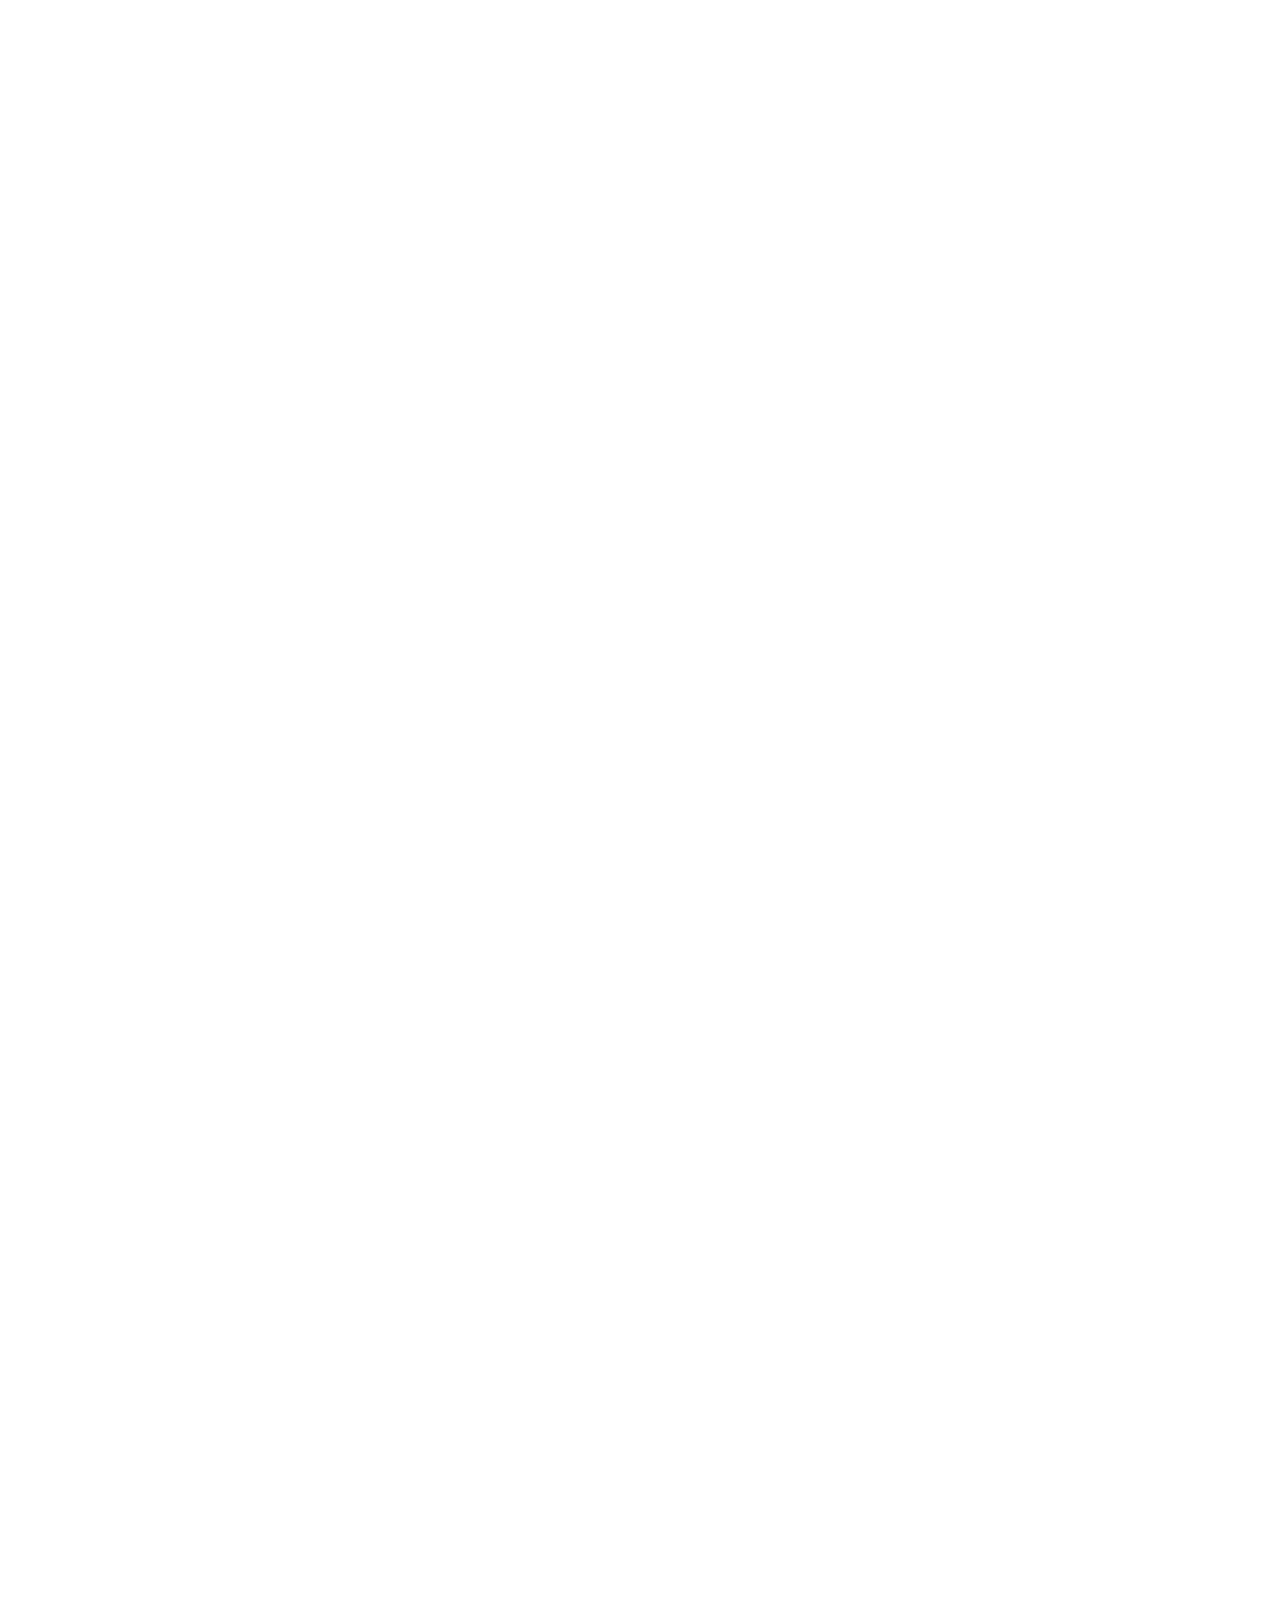
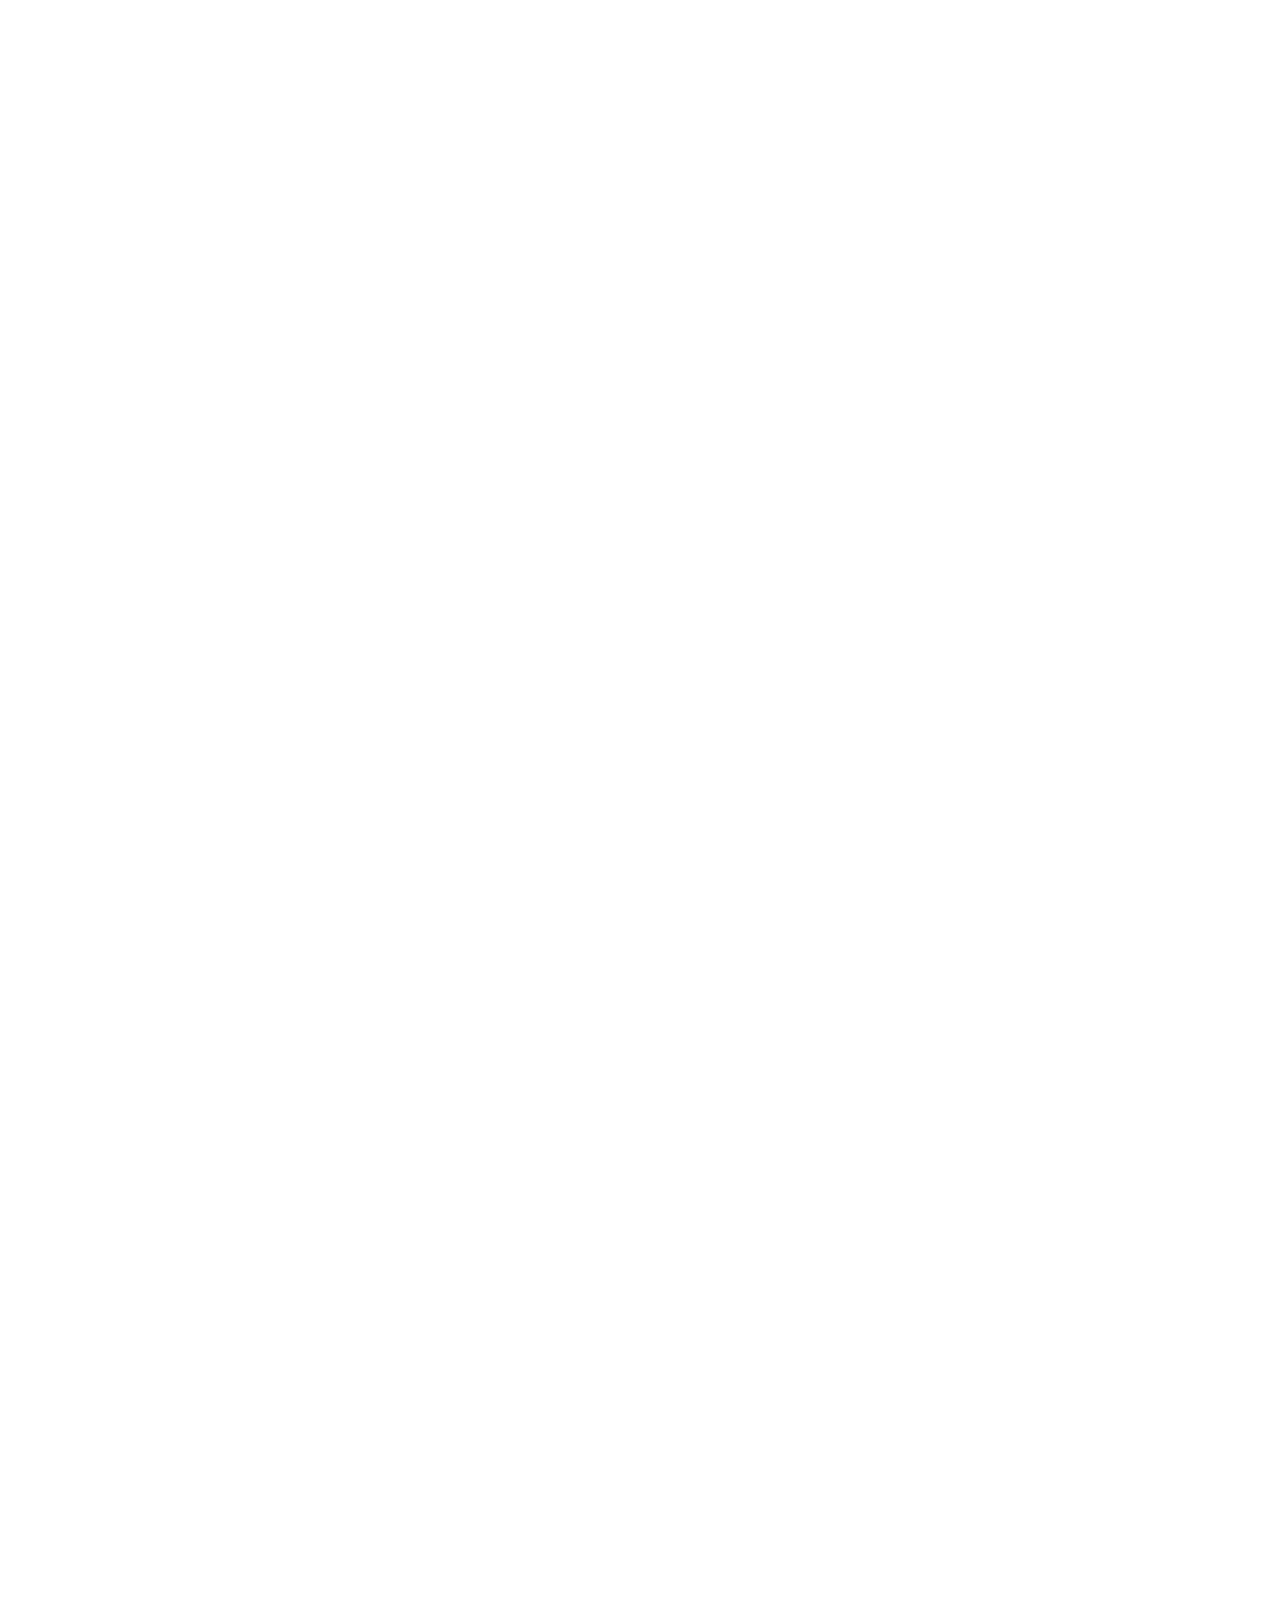
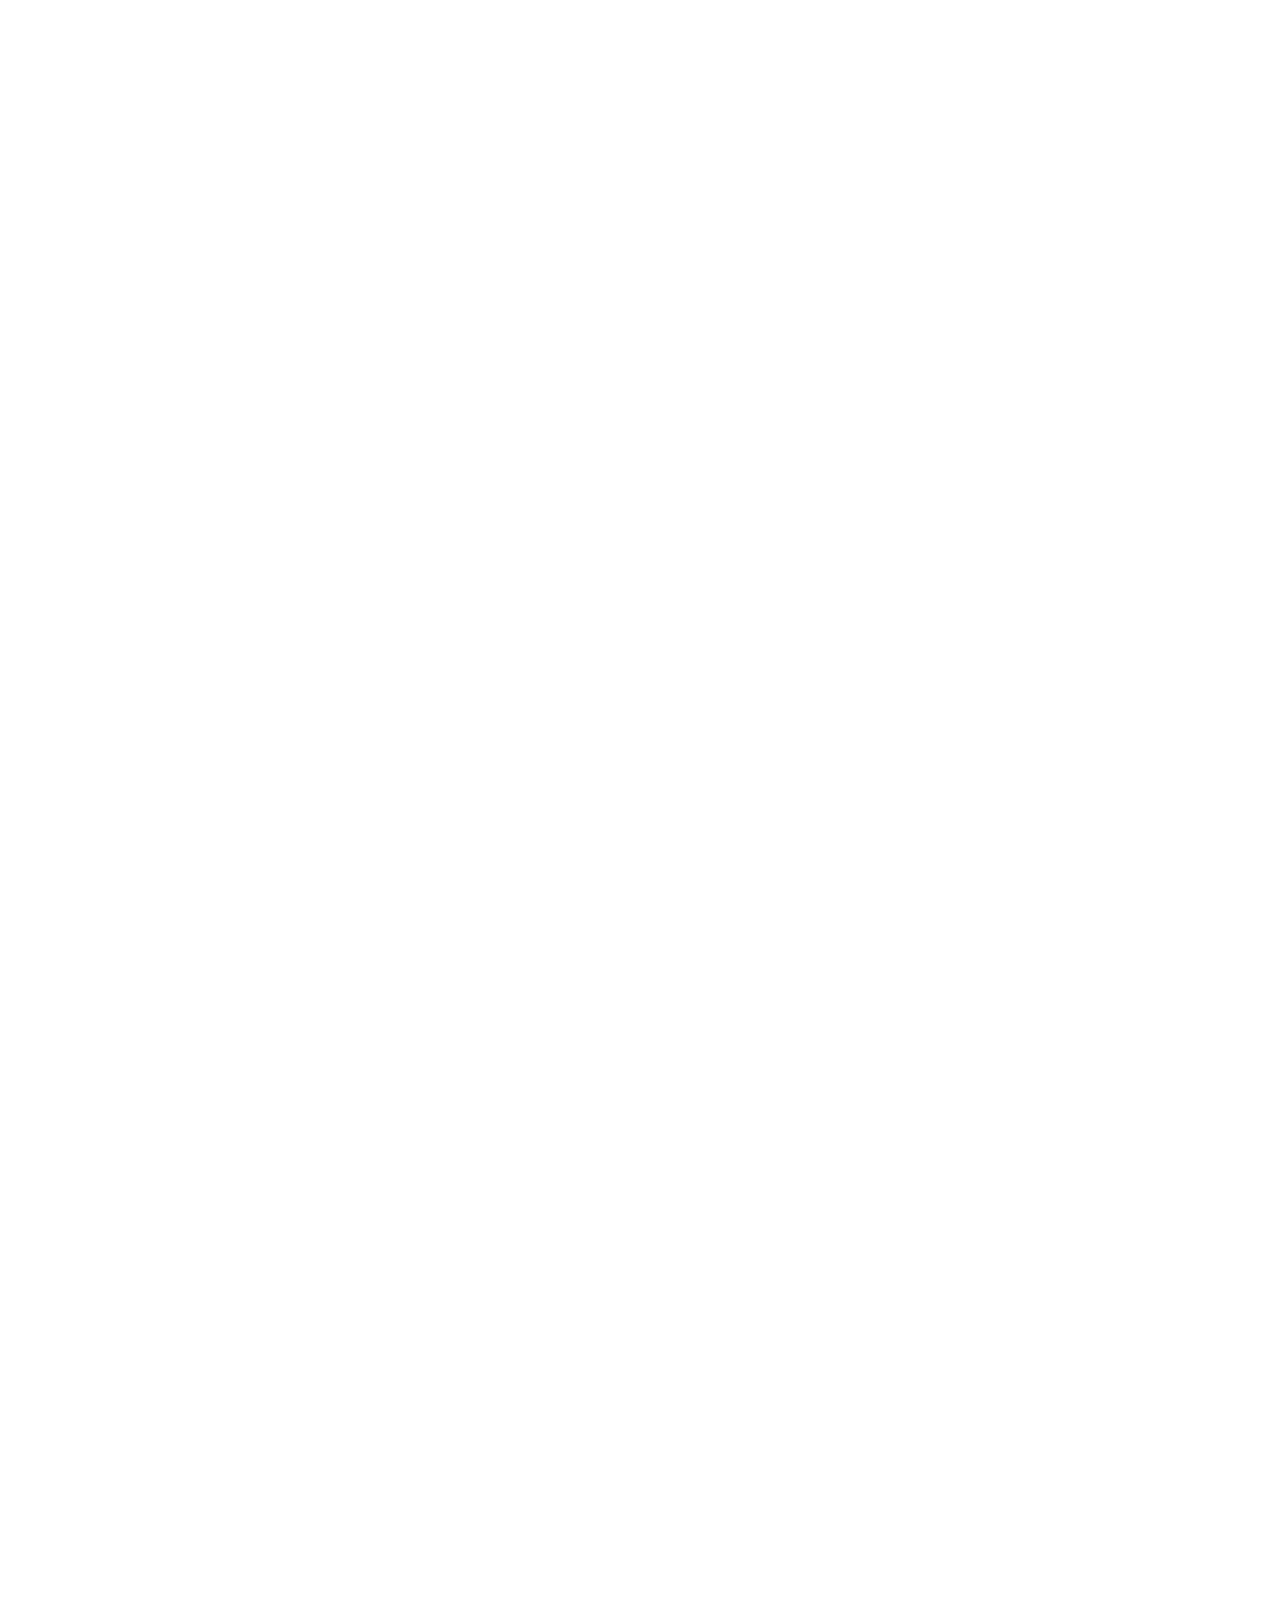
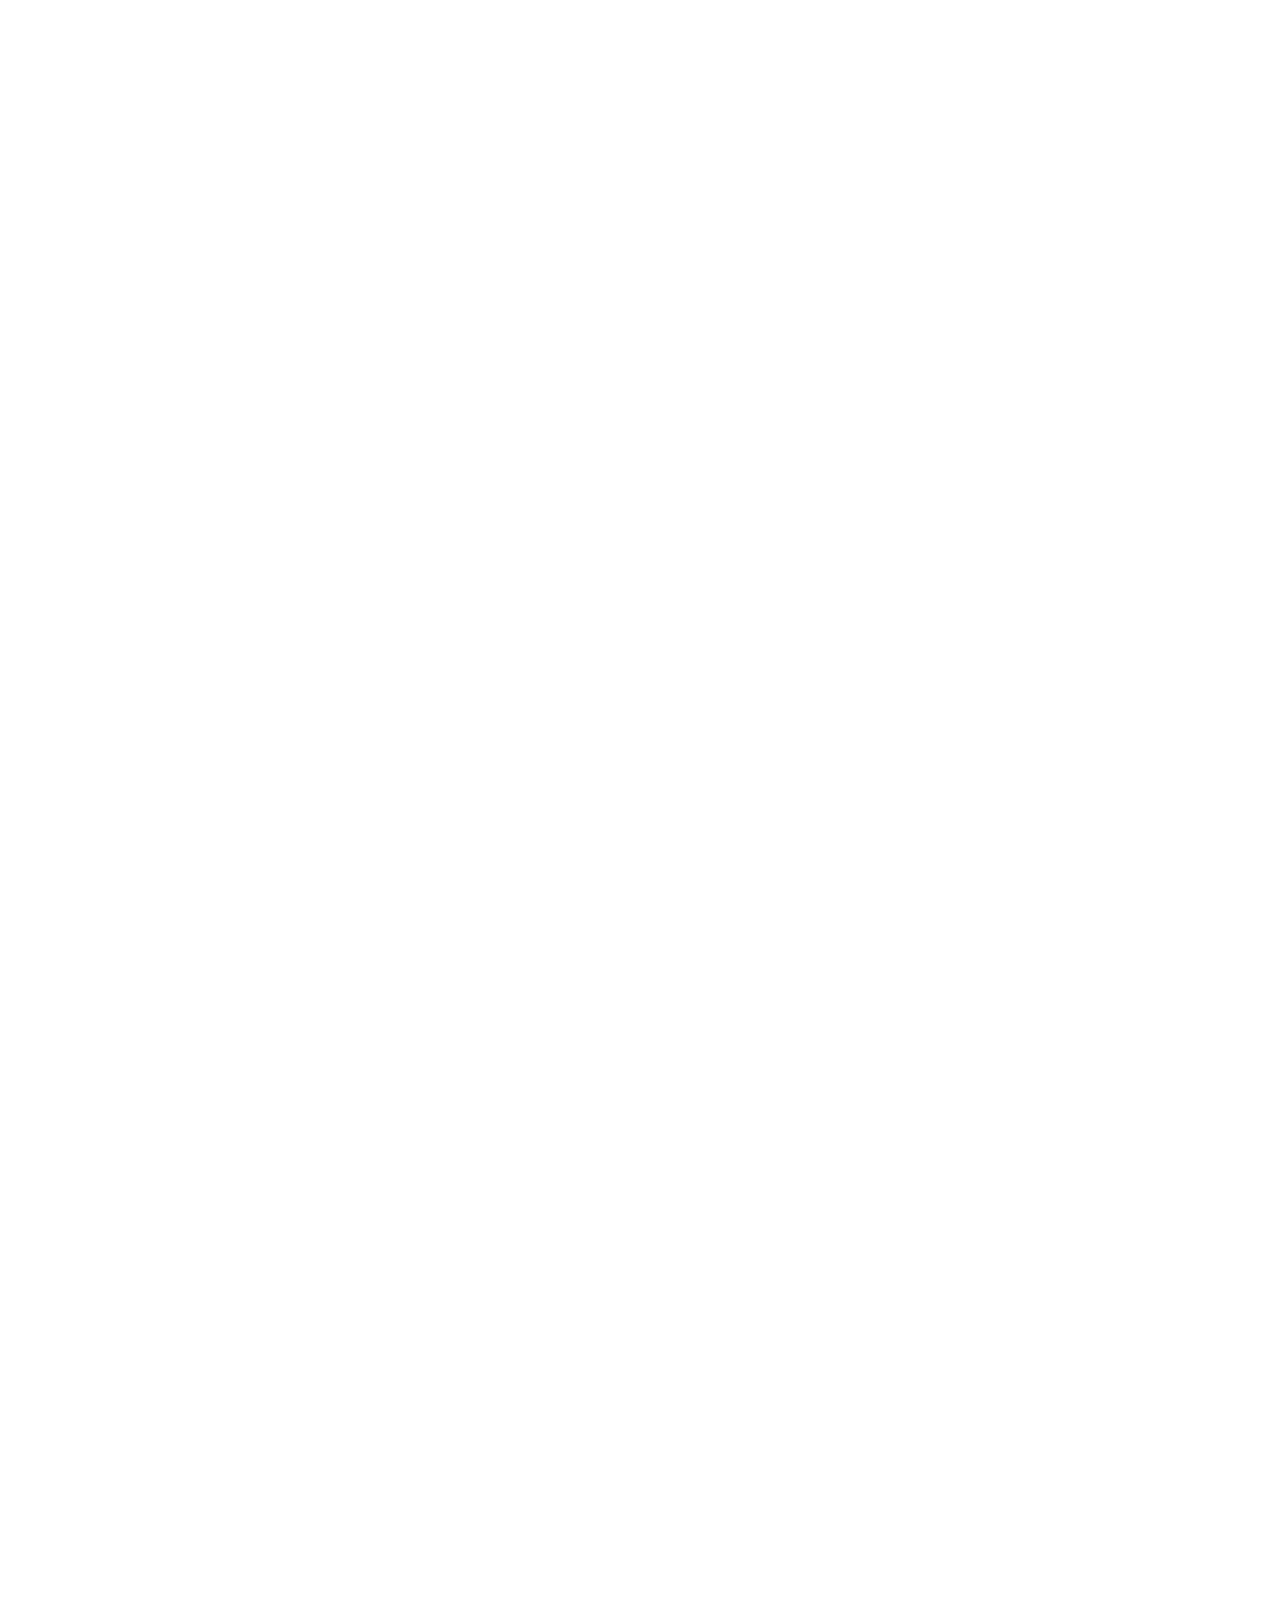
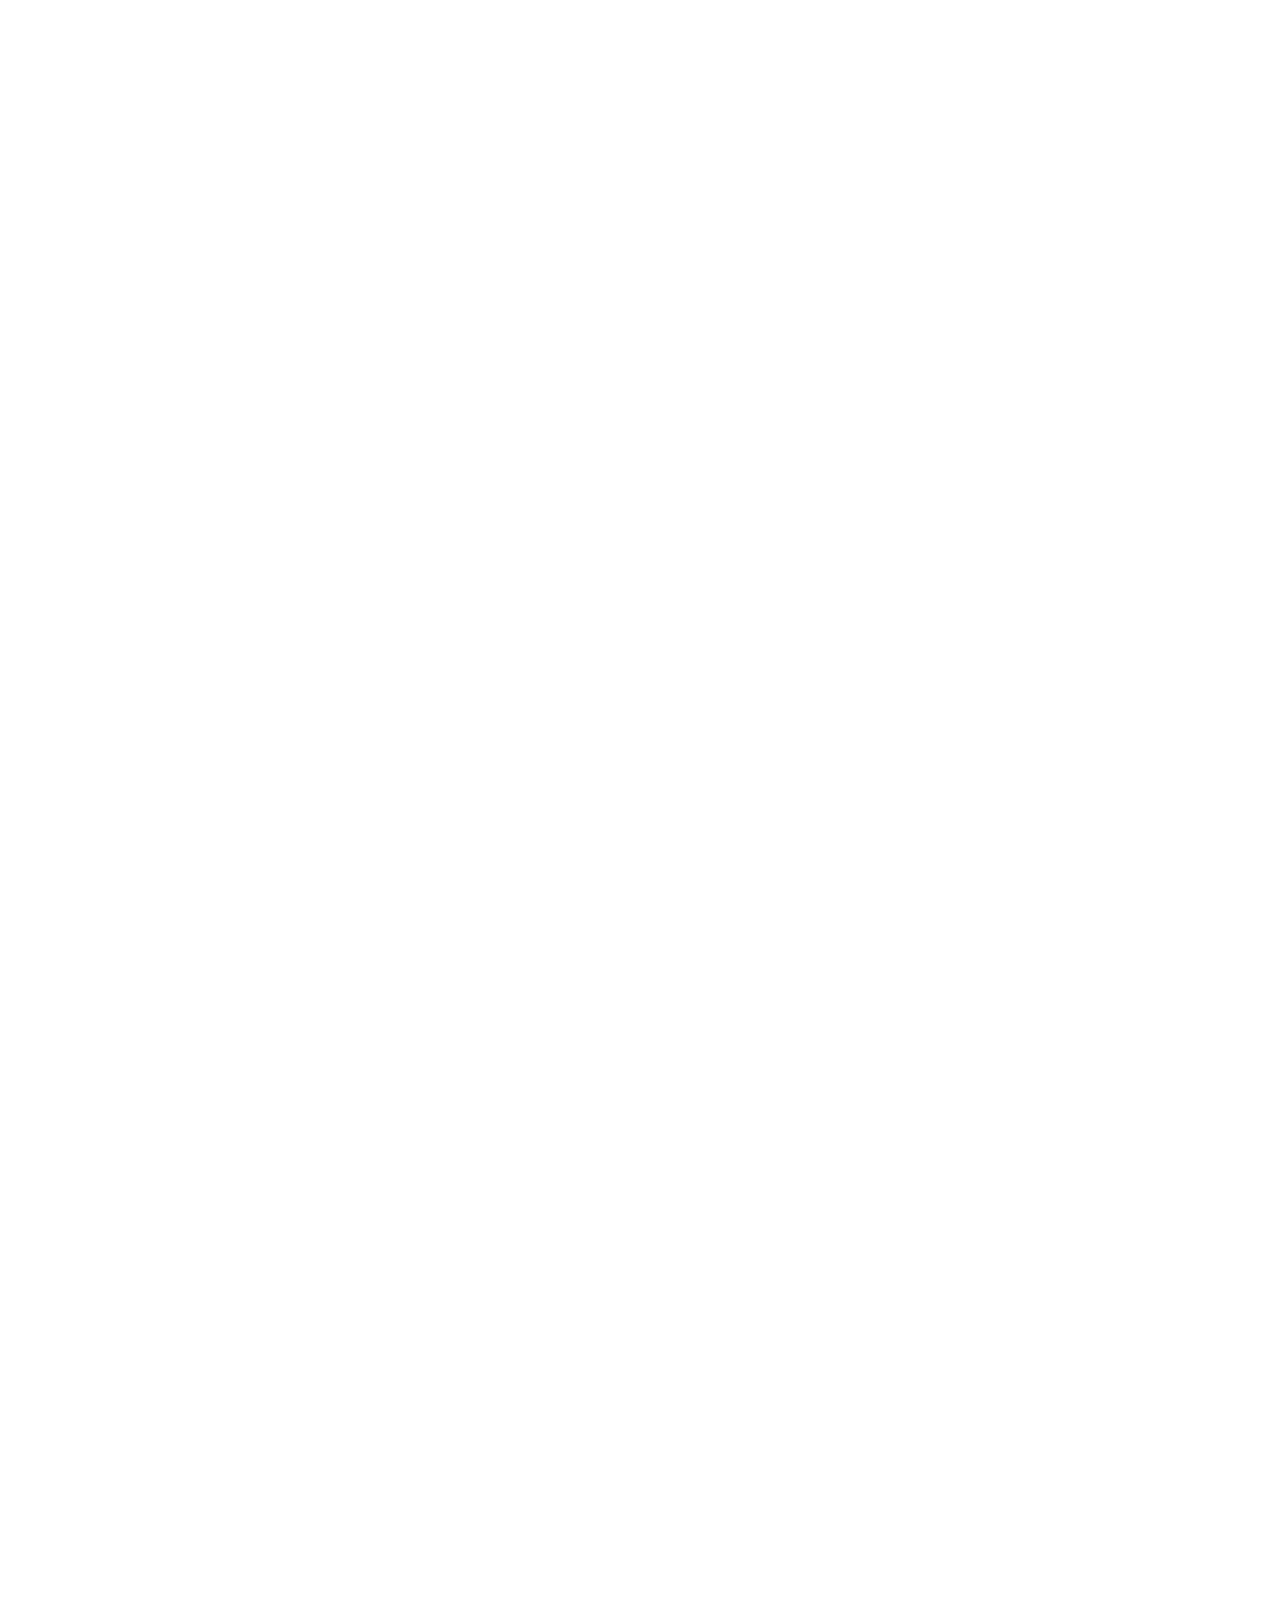
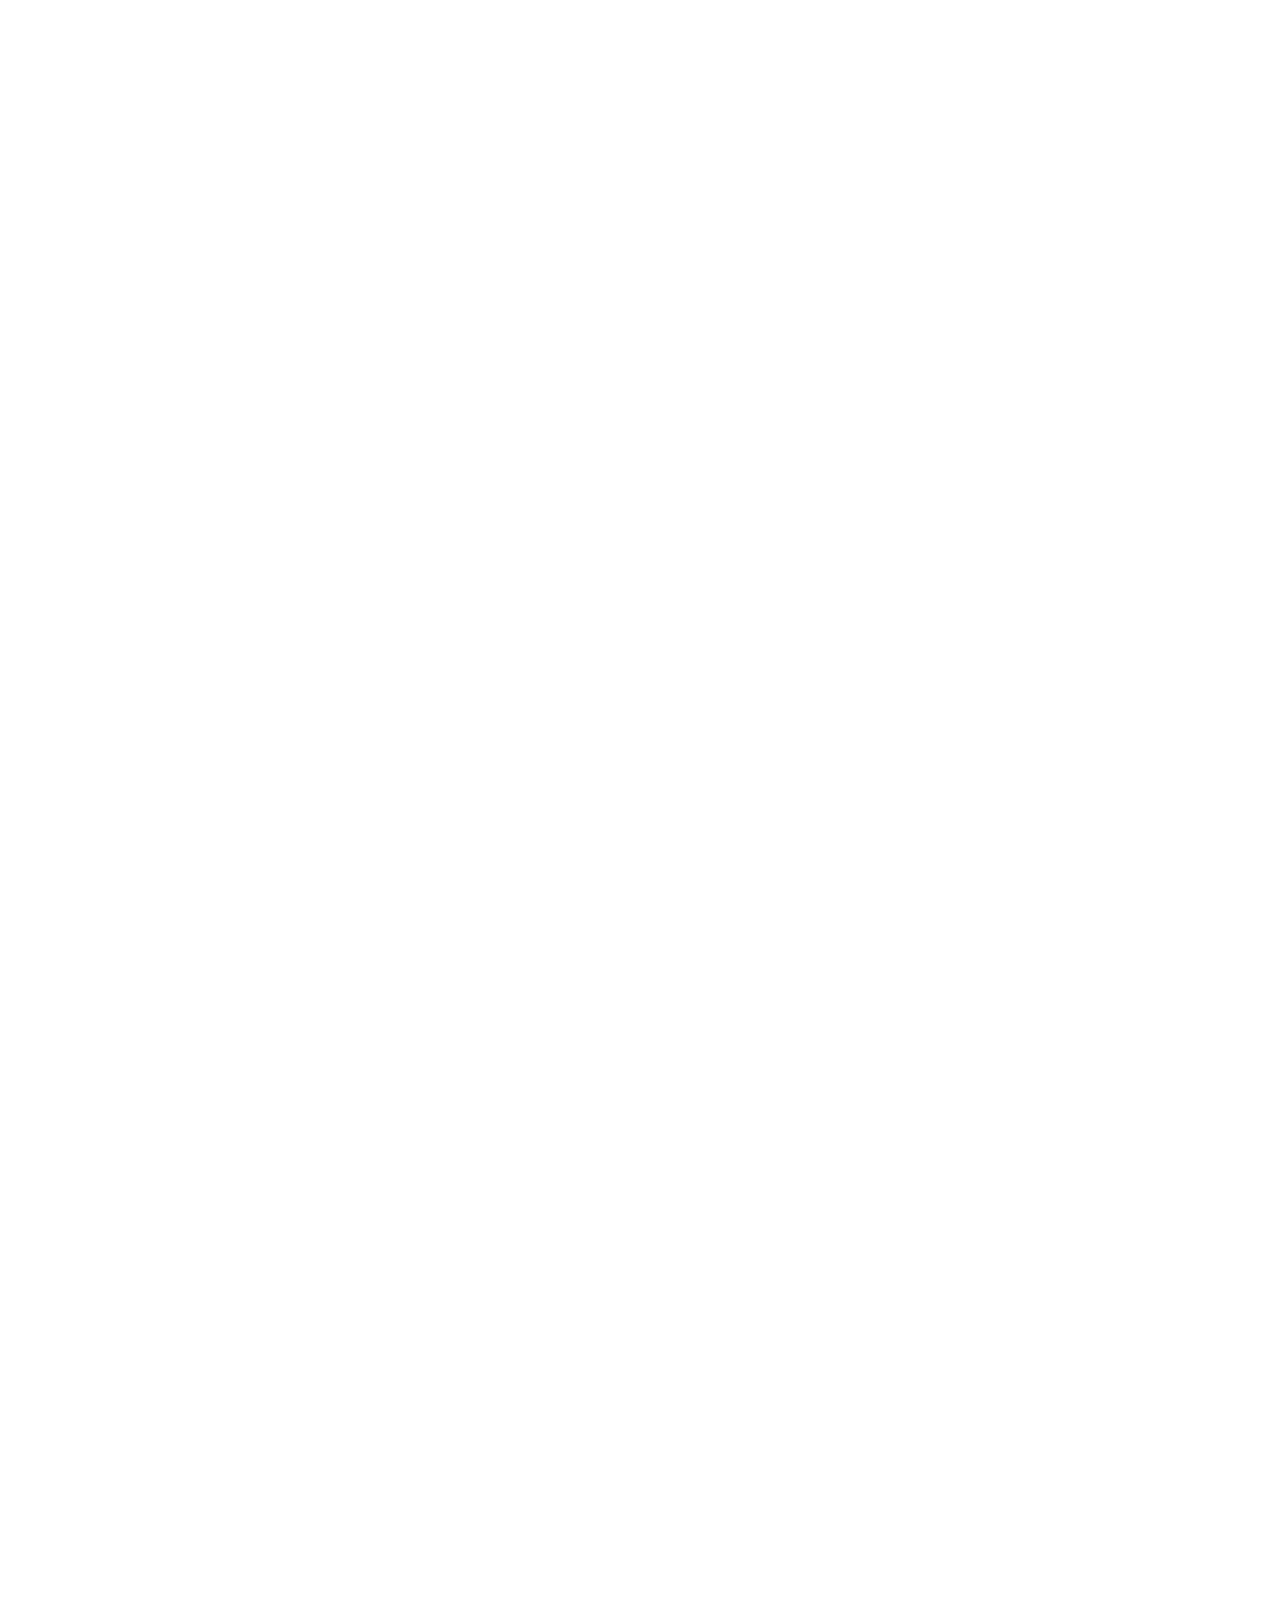
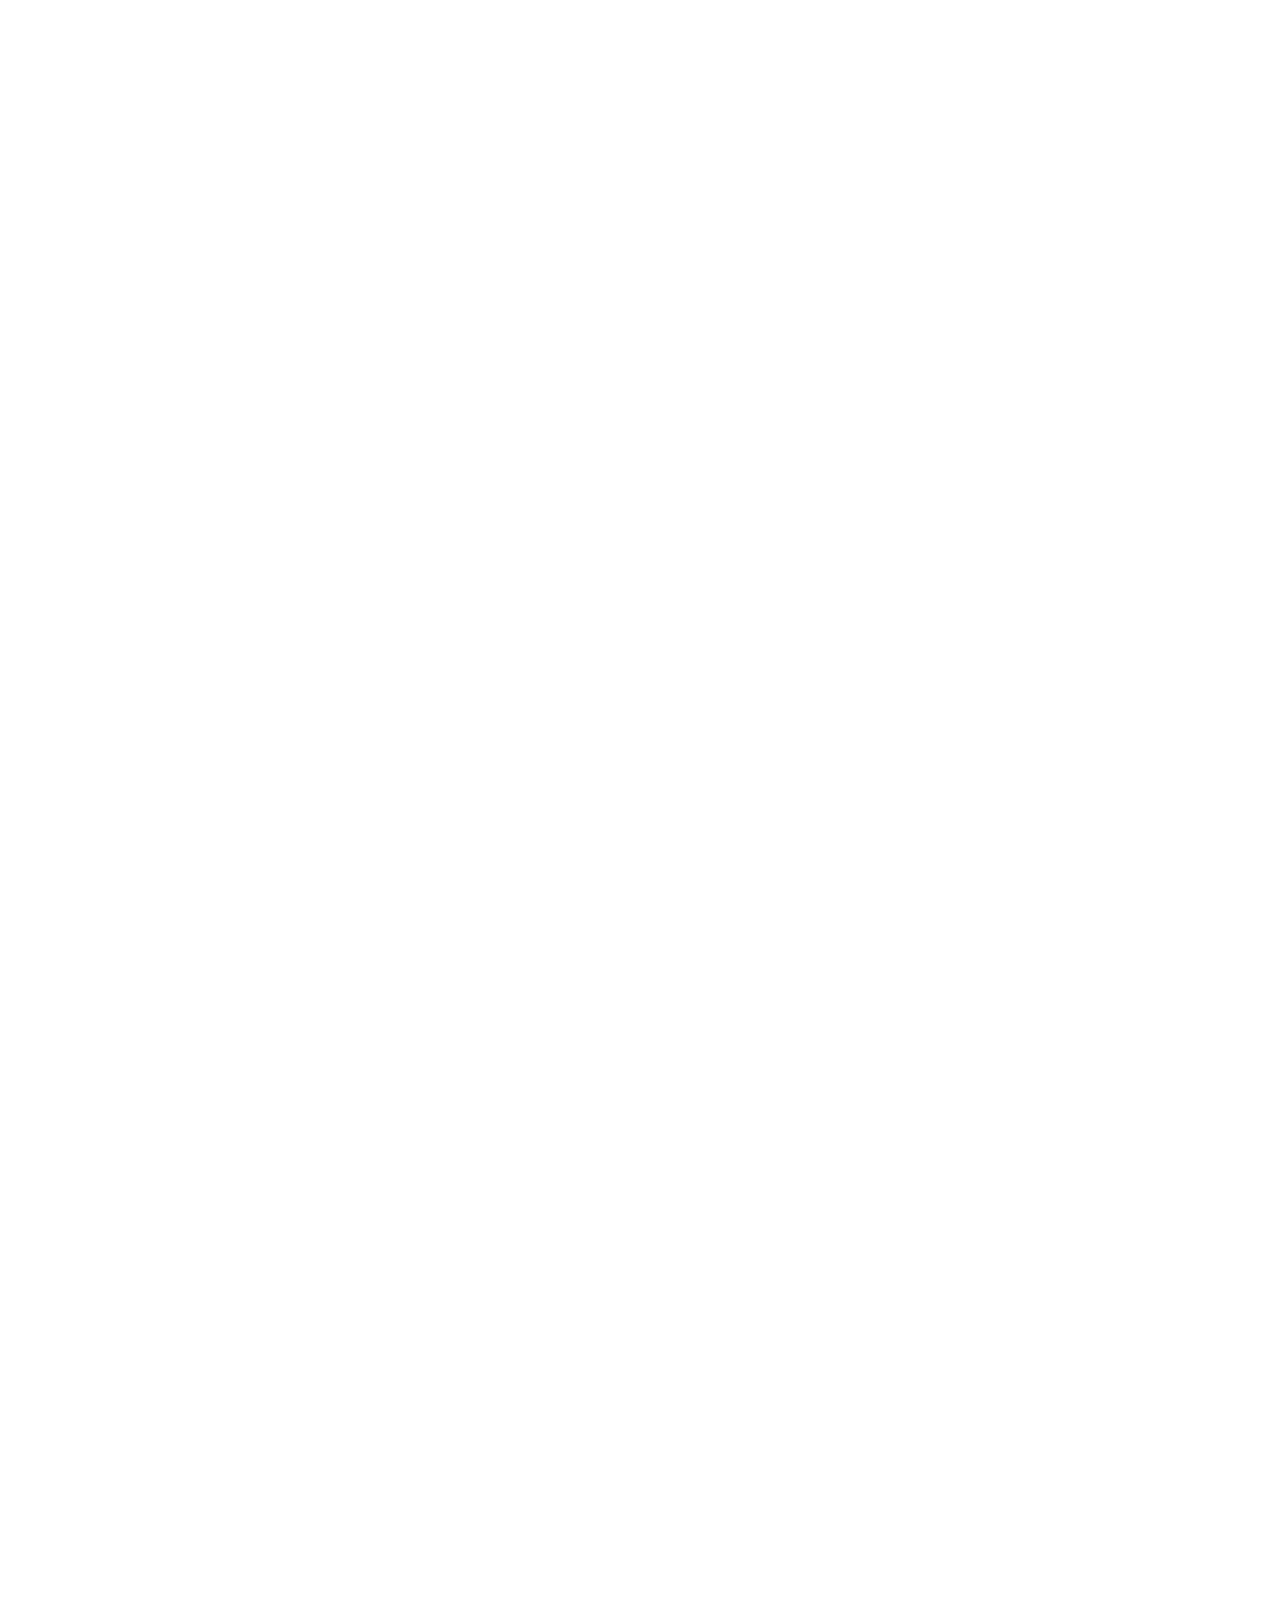
==== commit 740e9d86: "index.html page content added" ====
--- a/index.html
+++ b/index.html
@@ -16,7 +16,8 @@
     <link rel="stylesheet" href="https://fonts.googleapis.com/css2?family=Material+Symbols+Rounded:opsz,wght,FILL,GRAD@20..48,100..700,0..1,-50..200" />
 
     <!-- Libraries CSS Files -->
-    <link href="assets/libraries/aos/aos.css" rel="stylesheet">
+    <link href="assets/libraries/aos/aos.css" rel="stylesheet">     <!-- Scroll Reveal Animation -->
+    <link href="assets/libraries/glightbox/glightbox.min.css" rel="stylesheet">     <!-- Lightbox -->
 
     <!-- Main Custom CSS File -->
     <link rel="stylesheet" href="assets/css/styles.css">
@@ -25,7 +26,7 @@
 <body>
     <img src="assets\images\background1.svg" alt="" class="background">
     <!-- ======= Mobile nav toggle button ======= -->
-    <button type="button" class="mobile-nav-toggle d-xl-none"><span class="material-symbols-rounded mobile-nav-toggle">menu</span></button>
+    <button type="button" class="mobile-nav-toggle d-xl-none open"><span class="material-symbols-rounded menu-icon">menu</span><span class="material-symbols-rounded close-icon">close</span></button>
     <!-- ======= Header ======= -->
     <header id="header" class="d-flex flex-column justify-content-center">
         <a href="#content" class="visually-hidden">Skip to main content</a>
@@ -44,9 +45,8 @@
         <section id="hero" class="d-flex flex-column justify-content-center">
             <div class="container" data-aos="zoom-in" data-aos-delay="100">
                 <h1>Melissa Lim</h1>
-                <p>Web developer and multidisciplinary artist.</p>
-                <a href="#about" class="btn btn-primary">About Me</a>
-                <a href="resume.html" class="btn btn-secondary">View Resume</a>
+                <p>Web developer and multidisciplinary&nbsp;artist.</p>
+                <p class="btn-row"><a href="#about" class="btn btn-primary">About Me</a><a href="resume.html" class="btn btn-secondary">View Resume</a></p>
             </div>
         </section><!-- End Hero -->
         <div id="particles-1" class="particles"></div>
@@ -56,36 +56,46 @@
             <div class="container" data-aos="fade-up">
                 <div class="section-title">
                     <h2>About</h2>
-                    <p>Magnam dolores commodi suscipit. Necessitatibus eius consequatur ex aliquid fuga eum quidem. Sit sint consectetur velit. Quisquam quos quisquam cupiditate. Et nemo qui impedit suscipit alias ea. Quia fugiat sit in iste officiis commodi quidem hic quas.</p>
-                </div>
-
+                    <p>Welcome to my portfolio, I designed and devloped this website in hopes of conveying a glimpse of who I am, my interests, and my abilities.</p>
+                </div>
                 <div class="row">
-                    <div class="col-lg-0">
-                        <img src="" class="img-fluid" alt="">
-                    </div>
-                    <div class="col-lg-12 pt-4 pt-lg-0 content">
-                        <h3>Web Developer & Multidisciplinary Artist</h3>
-                        <p class="fst-italic">Lorem ipsum</p>
+                    <div class="col-lg-6 col-lg-6 d-flex align-items-center justify-content-center">
+                        <img src="assets/images/Melissa-Photo3.jpg" class="img-fluid" alt="Photo of myself with a color filter." style="max-height: 70vh; border-radius: 3rem">
+                    </div>
+                    <div class="col-lg-6 pt-4 pt-lg-0 content">
+                        <h3>Melissa Lim</h3>
+                        <p class="fst-italic">General Information:</p>
+                        <ul>
+                            <li><span class="material-symbols-rounded">chevron_right</span> <strong>City:</strong> <span>Montréal, QC, Canada</span></li>
+                            <li><span class="material-symbols-rounded">chevron_right</span> <strong>Languages:</strong> <span>French and English</span></li>
+                            <li><span class="material-symbols-rounded">chevron_right</span> <strong>Phone:</strong> <span>+1 (514) 451-3855</span></li>
+                            <li><span class="material-symbols-rounded">chevron_right</span> <strong>Email:</strong> <span>melissa_lim_17@hotmail.com</span></li>
+                            <li><span class="material-symbols-rounded">chevron_right</span> <strong>University&nbsp;degree:</strong> <span>Bachelor of Fine Arts - Computation Arts<br>Minor in Computer Science</span></li>
+                            <li><span class="material-symbols-rounded">chevron_right</span> <strong>Hobbies:</strong> <span>Drawing, 3D modeling, ice skating, costume making</span></li>
+                        </ul>
+
+                        <h3>Skills</h3>
+                        <p class="fst-italic">Intermediate to Advanced Proficiency in the following:</p>
                         <div class="row">
                             <div class="col-lg-6">
                                 <ul>
-                                    <li><span class="material-symbols-rounded">chevron_right</span><strong>Website:</strong> <span><a href="https://m33-melissa.github.io/Portfolio/">https://m33-melissa.github.io/Portfolio/</a></span></li>
-                                    <li><span class="material-symbols-rounded">chevron_right</span> <strong>City:</strong> <span>Montréal, QC, Canada</span></li>
-                                    <li><span class="material-symbols-rounded">chevron_right</span> <strong>Languages:</strong> <span>French and English</span></li>
+                                    <li><span class="material-symbols-rounded">chevron_right</span> Web development: HTML5, SASS, JQuery, Bootstrap, Foundation, Accessibility (WCAG, W3C), Responsive Web Design</li>
+                                    <li><span class="material-symbols-rounded">chevron_right</span> WordPress/CMS</li>
+                                    <li><span class="material-symbols-rounded">chevron_right</span> Adobe Creative Suite: Illustrator, After Effects, Premiere Pro, Photoshop</li>
+                                    <li><span class="material-symbols-rounded">chevron_right</span> Microsoft Office Suite: Word, Excel, PowerPoint</li>
                                 </ul>
                             </div>
                             <div class="col-lg-6">
                                 <ul>
-                                    <li><span class="material-symbols-rounded">chevron_right</span> <strong>University&nbsp;degree:</strong> <span>Bachelor of Fine Arts - Computation Arts<br>Minor in Computer Science</span></li>
-                                    <li><span class="material-symbols-rounded">chevron_right</span> <strong>Phone:</strong> <span>+1 (514) 451-3855</span></li>
-                                    <li><span class="material-symbols-rounded">chevron_right</span> <strong>Email:</strong> <span>melissa_lim_17@hotmail.com</span></li>
+                                    <li><span class="material-symbols-rounded">chevron_right</span> Programming Languages: Java, C++, JavaScript, PHP</li>
+                                    <li><span class="material-symbols-rounded">chevron_right</span> Game Development: Unity</li>
+                                    <li><span class="material-symbols-rounded">chevron_right</span> 3D Computer Graphics: Blender, Rhino, Substance Painter</li>
+                                    <li><span class="material-symbols-rounded">chevron_right</span> Digital Drawing Software: Clip Studio Paint</li>
                                 </ul>
                             </div>
                         </div>
-                        <p>Officiis eligendi itaque labore et dolorum mollitia officiis optio vero. Quisquam sunt adipisci omnis et ut. Nulla accusantium dolor incidunt officia tempore. Et eius omnis. Cupiditate ut dicta maxime officiis quidem quia. Sed et consectetur qui quia repellendus itaque neque. Aliquid amet quidem ut quaerat cupiditate. Ab et eum qui repellendus omnis culpa magni laudantium dolores.</p>
-                    </div>
-                </div>
-
+                    </div>
+                </div>
             </div>
         </section><!-- End About Section -->
 
@@ -95,72 +105,102 @@
 
                 <div class="section-title">
                     <h2>Portfolio</h2>
-                    <p>Magnam dolores commodi suscipit. Necessitatibus eius consequatur ex aliquid fuga eum quidem. Sit sint consectetur velit. Quisquam quos quisquam cupiditate. Et nemo qui impedit suscipit alias ea. Quia fugiat sit in iste officiis commodi quidem hic quas.</p>
+                    <p>This project gallery showcases web developement; 3D modeling; 2D illustrations (on paper, in digital, and in pixel art); video game development, and more.</p>
                 </div>
 
                 <div class="row">
                     <div class="col-lg-12 d-flex justify-content-center" data-aos="fade-up" data-aos-delay="100">
-                        <ul id="portfolio-flters">
+                        <ul id="portfolio-filters">
                             <li data-filter="*" class="filter-active">All</li>
-                            <li data-filter=".filter-app">App</li>
-                            <li data-filter=".filter-card">Card</li>
                             <li data-filter=".filter-web">Web</li>
+                            <li data-filter=".filter-3d">3D</li>
+                            <li data-filter=".filter-2d">2D</li>
+                            <li data-filter=".filter-games">Games</li>
+                            <li data-filter=".filter-more">More</li>
                         </ul>
                     </div>
                 </div>
 
                 <div class="row portfolio-container" data-aos="fade-up" data-aos-delay="200">
 
-                    <div class="col-lg-4 col-md-6 portfolio-item filter-app">
-                        <div class="portfolio-wrap">
-                            <img src="assets/img/portfolio/portfolio-1.jpg" class="img-fluid" alt="">
-                            <div class="portfolio-info">
-                                <h4>App 1</h4>
-                                <p>App</p>
-                                <div class="portfolio-links">
-                                    <a href="assets/img/portfolio/portfolio-1.jpg" data-gallery="portfolioGallery" class="portfolio-lightbox" title="App 1"><i class="bx bx-plus"></i></a>
-                                    <a href="portfolio-details.html" class="portfolio-details-lightbox" data-glightbox="type: external" title="Portfolio Details"><i class="bx bx-link"></i></a>
-                                </div>
-                            </div>
-                        </div>
-                    </div>
-
+                    <div class="col-lg-4 col-md-6 portfolio-item filter-3d">
+                        <div class="portfolio-wrap">
+                            <img src="assets/images/portfolio/3d/Head-render.png" class="img-fluid" alt="">
+                            <div class="portfolio-info">
+                                <h4>Head 3D Render</h4>
+                                <p>A head render<br>Reference: A 2D Illustration by Roman Semenenko</p>
+                                <div class="portfolio-links">
+                                    <a href="assets/images/portfolio/3d/Head-render.png" data-gallery="portfolioGallery" class="portfolio-lightbox" title="Head 3D Render"><span class="material-symbols-rounded">zoom_in</span></a>
+                                    <a href="portfolio-details.html" class="portfolio-details-lightbox" data-glightbox="type: external" title="Portfolio Details"><i class="bx bx-link"></i></a>
+                                </div>
+                            </div>
+                        </div>
+                    </div>
+
+                    <div class="col-lg-4 col-md-6 portfolio-item filter-games filter-web">
+                        <div class="portfolio-wrap">
+                            <img src="assets/images/portfolio/games/Moodify.jpg" class="img-fluid" alt="">
+                            <div class="portfolio-info">
+                                <h4>Moodify</h4>
+                                <p>A web browser game based on ambiance</p>
+                                <div class="portfolio-links">
+                                    <a href="assets/images/portfolio/games/Moodify.jpg" data-gallery="portfolioGallery" class="portfolio-lightbox" title="Moodify"><span class="material-symbols-rounded">zoom_in</span></a>
+                                    <a href="portfolio-details.html" class="portfolio-details-lightbox" data-glightbox="type: external" title="Portfolio Details"><i class="bx bx-link"></i></a>
+                                </div>
+                            </div>
+                        </div>
+                    </div>
+                    
                     <div class="col-lg-4 col-md-6 portfolio-item filter-web">
                         <div class="portfolio-wrap">
-                            <img src="assets/img/portfolio/portfolio-2.jpg" class="img-fluid" alt="">
-                            <div class="portfolio-info">
-                                <h4>Web 3</h4>
-                                <p>Web</p>
-                                <div class="portfolio-links">
-                                    <a href="assets/img/portfolio/portfolio-2.jpg" data-gallery="portfolioGallery" class="portfolio-lightbox" title="Web 3"><i class="bx bx-plus"></i></a>
-                                    <a href="portfolio-details.html" class="portfolio-details-lightbox" data-glightbox="type: external" title="Portfolio Details"><i class="bx bx-link"></i></a>
-                                </div>
-                            </div>
-                        </div>
-                    </div>
-
-                    <div class="col-lg-4 col-md-6 portfolio-item filter-app">
-                        <div class="portfolio-wrap">
-                            <img src="assets/img/portfolio/portfolio-3.jpg" class="img-fluid" alt="">
-                            <div class="portfolio-info">
-                                <h4>App 2</h4>
-                                <p>App</p>
-                                <div class="portfolio-links">
-                                    <a href="assets/img/portfolio/portfolio-3.jpg" data-gallery="portfolioGallery" class="portfolio-lightbox" title="App 2"><i class="bx bx-plus"></i></a>
-                                    <a href="portfolio-details.html" class="portfolio-details-lightbox" data-glightbox="type: external" title="Portfolio Details"><i class="bx bx-link"></i></a>
-                                </div>
-                            </div>
-                        </div>
-                    </div>
-
-                    <div class="col-lg-4 col-md-6 portfolio-item filter-card">
-                        <div class="portfolio-wrap">
-                            <img src="assets/img/portfolio/portfolio-4.jpg" class="img-fluid" alt="">
-                            <div class="portfolio-info">
-                                <h4>Card 2</h4>
-                                <p>Card</p>
-                                <div class="portfolio-links">
-                                    <a href="assets/img/portfolio/portfolio-4.jpg" data-gallery="portfolioGallery" class="portfolio-lightbox" title="Card 2"><i class="bx bx-plus"></i></a>
+                            <img src="assets/images/portfolio/web/CognitIA.png" class="img-fluid" alt="">
+                            <div class="portfolio-info">
+                                <h4>CognitIA Website</h4>
+                                <p>A course to teach about Artificial Intelligence to high school students, a project of SOFAD</p>
+                                <div class="portfolio-links">
+                                    <a href="assets/images/portfolio/web/CognitIA.png" data-gallery="portfolioGallery" class="portfolio-lightbox" title="CognitIA Website"><span class="material-symbols-rounded">zoom_in</span></a>
+                                    <a href="portfolio-details.html" class="portfolio-details-lightbox" data-glightbox="type: external" title="Portfolio Details"><i class="bx bx-link"></i></a>
+                                </div>
+                            </div>
+                        </div>
+                    </div>
+
+                    <div class="col-lg-4 col-md-6 portfolio-item filter-3d">
+                        <div class="portfolio-wrap">
+                            <img src="assets/images/portfolio/3d/Diorama.png" class="img-fluid" alt="">
+                            <div class="portfolio-info">
+                                <h4>A Meeting in Space</h4>
+                                <p>Low-poly diorama of a meeting on an alien planet</p>
+                                <div class="portfolio-links">
+                                    <a href="assets/images/portfolio/3d/Diorama.png" data-gallery="portfolioGallery" class="portfolio-lightbox" title="A Meeting in Space"><span class="material-symbols-rounded">zoom_in</span></a>
+                                    <a href="portfolio-details.html" class="portfolio-details-lightbox" data-glightbox="type: external" title="Portfolio Details"><i class="bx bx-link"></i></a>
+                                </div>
+                            </div>
+                        </div>
+                    </div>
+
+                    <div class="col-lg-4 col-md-6 portfolio-item filter-games">
+                        <div class="portfolio-wrap">
+                            <img src="assets/images/portfolio/games/Rock-n-mole.jpg" class="img-fluid" alt="">
+                            <div class="portfolio-info">
+                                <h4>Rock 'n' Mole</h4>
+                                <p>A 3D co-op puzzle platformer</p>
+                                <div class="portfolio-links">
+                                    <a href="assets/images/portfolio/games/Rock-n-mole.jpg" data-gallery="portfolioGallery" class="portfolio-lightbox" title="Rock 'n' Mole"><span class="material-symbols-rounded">zoom_in</span></a>
+                                    <a href="portfolio-details.html" class="portfolio-details-lightbox" data-glightbox="type: external" title="Portfolio Details"><i class="bx bx-link"></i></a>
+                                </div>
+                            </div>
+                        </div>
+                    </div>
+
+                    <div class="col-lg-4 col-md-6 portfolio-item filter-2d">
+                        <div class="portfolio-wrap">
+                            <img src="assets/images/portfolio/2d/Black-cat_pixel-art.gif" class="img-fluid" alt="">
+                            <div class="portfolio-info">
+                                <h4>Black Cat</h4>
+                                <p>Exploration of pixel art animation</p>
+                                <div class="portfolio-links">
+                                    <a href="assets/images/portfolio/2d/Black-cat_pixel-art.gif" data-gallery="portfolioGallery" class="portfolio-lightbox" title="Black Cat"><span class="material-symbols-rounded">zoom_in</span></a>
                                     <a href="portfolio-details.html" class="portfolio-details-lightbox" data-glightbox="type: external" title="Portfolio Details"><i class="bx bx-link"></i></a>
                                 </div>
                             </div>
@@ -169,54 +209,124 @@
 
                     <div class="col-lg-4 col-md-6 portfolio-item filter-web">
                         <div class="portfolio-wrap">
-                            <img src="assets/img/portfolio/portfolio-5.jpg" class="img-fluid" alt="">
-                            <div class="portfolio-info">
-                                <h4>Web 2</h4>
-                                <p>Web</p>
-                                <div class="portfolio-links">
-                                    <a href="assets/img/portfolio/portfolio-5.jpg" data-gallery="portfolioGallery" class="portfolio-lightbox" title="Web 2"><i class="bx bx-plus"></i></a>
-                                    <a href="portfolio-details.html" class="portfolio-details-lightbox" data-glightbox="type: external" title="Portfolio Details"><i class="bx bx-link"></i></a>
-                                </div>
-                            </div>
-                        </div>
-                    </div>
-
-                    <div class="col-lg-4 col-md-6 portfolio-item filter-app">
-                        <div class="portfolio-wrap">
-                            <img src="assets/img/portfolio/portfolio-6.jpg" class="img-fluid" alt="">
-                            <div class="portfolio-info">
-                                <h4>App 3</h4>
-                                <p>App</p>
-                                <div class="portfolio-links">
-                                    <a href="assets/img/portfolio/portfolio-6.jpg" data-gallery="portfolioGallery" class="portfolio-lightbox" title="App 3"><i class="bx bx-plus"></i></a>
-                                    <a href="portfolio-details.html" class="portfolio-details-lightbox" data-glightbox="type: external" title="Portfolio Details"><i class="bx bx-link"></i></a>
-                                </div>
-                            </div>
-                        </div>
-                    </div>
-
-                    <div class="col-lg-4 col-md-6 portfolio-item filter-card">
-                        <div class="portfolio-wrap">
-                            <img src="assets/img/portfolio/portfolio-7.jpg" class="img-fluid" alt="">
-                            <div class="portfolio-info">
-                                <h4>Card 1</h4>
-                                <p>Card</p>
-                                <div class="portfolio-links">
-                                    <a href="assets/img/portfolio/portfolio-7.jpg" data-gallery="portfolioGallery" class="portfolio-lightbox" title="Card 1"><i class="bx bx-plus"></i></a>
-                                    <a href="portfolio-details.html" class="portfolio-details-lightbox" data-glightbox="type: external" title="Portfolio Details"><i class="bx bx-link"></i></a>
-                                </div>
-                            </div>
-                        </div>
-                    </div>
-
-                    <div class="col-lg-4 col-md-6 portfolio-item filter-card">
-                        <div class="portfolio-wrap">
-                            <img src="assets/img/portfolio/portfolio-8.jpg" class="img-fluid" alt="">
-                            <div class="portfolio-info">
-                                <h4>Card 3</h4>
-                                <p>Card</p>
-                                <div class="portfolio-links">
-                                    <a href="assets/img/portfolio/portfolio-8.jpg" data-gallery="portfolioGallery" class="portfolio-lightbox" title="Card 3"><i class="bx bx-plus"></i></a>
+                            <img src="assets/images/portfolio/web/CPRMV.png" class="img-fluid" alt="">
+                            <div class="portfolio-info">
+                                <h4>CPRMV Website</h4>
+                                <p>A website to learn about preventing radicalization within the youth, a project of SOFAD</p>
+                                <div class="portfolio-links">
+                                    <a href="assets/images/portfolio/web/CPRMV.png" data-gallery="portfolioGallery" class="portfolio-lightbox" title="CPRMV Website"><span class="material-symbols-rounded">zoom_in</span></a>
+                                    <a href="portfolio-details.html" class="portfolio-details-lightbox" data-glightbox="type: external" title="Portfolio Details"><i class="bx bx-link"></i></a>
+                                </div>
+                            </div>
+                        </div>
+                    </div>
+
+                    <div class="col-lg-4 col-md-6 portfolio-item filter-games filter-web filter-2d">
+                        <div class="portfolio-wrap">
+                            <img src="assets/images/portfolio/games/A-day-in-space.jpg" class="img-fluid" alt="">
+                            <div class="portfolio-info">
+                                <h4>A Day in Space</h4>
+                                <p>A point-and-click web browser game about exploration</p>
+                                <div class="portfolio-links">
+                                    <a href="assets/images/portfolio/games/A-day-in-space.jpg" data-gallery="portfolioGallery" class="portfolio-lightbox" title="A Day in Space"><span class="material-symbols-rounded">zoom_in</span></a>
+                                    <a href="portfolio-details.html" class="portfolio-details-lightbox" data-glightbox="type: external" title="Portfolio Details"><i class="bx bx-link"></i></a>
+                                </div>
+                            </div>
+                        </div>
+                    </div>
+
+                    <div class="col-lg-4 col-md-6 portfolio-item filter-more">
+                        <div class="portfolio-wrap">
+                            <img src="assets/images/portfolio/more/Hourglass_Projection-mapping.JPG" class="img-fluid" alt="">
+                            <div class="portfolio-info">
+                                <h4>Temporality of Memories</h4>
+                                <p>Projection mapping installation of moving photos and an hourglass onto spheres</p>
+                                <div class="portfolio-links">
+                                    <a href="assets/images/portfolio/more/Hourglass_Projection-mapping.JPG" data-gallery="portfolioGallery" class="portfolio-lightbox" title="Temporality of Memories"><span class="material-symbols-rounded">zoom_in</span></a>
+                                    <a href="portfolio-details.html" class="portfolio-details-lightbox" data-glightbox="type: external" title="Portfolio Details"><i class="bx bx-link"></i></a>
+                                </div>
+                            </div>
+                        </div>
+                    </div>
+
+                    <div class="col-lg-4 col-md-6 portfolio-item filter-3d">
+                        <div class="portfolio-wrap">
+                            <img src="assets/images/portfolio/3d/Hardsurface-kitbash.jpg" class="img-fluid" alt="">
+                            <div class="portfolio-info">
+                                <h4>A Hardsurface Kitbash Owl</h4>
+                                <p>A 3D kitbash of hardsurface mechanical pieces, textured on Substance Painter</p>
+                                <div class="portfolio-links">
+                                    <a href="assets/images/portfolio/3d/Hardsurface-kitbash.jpg" data-gallery="portfolioGallery" class="portfolio-lightbox" title="A Hardsurface Kitbash Owl"><span class="material-symbols-rounded">zoom_in</span></a>
+                                    <a href="portfolio-details.html" class="portfolio-details-lightbox" data-glightbox="type: external" title="Portfolio Details"><i class="bx bx-link"></i></a>
+                                </div>
+                            </div>
+                        </div>
+                    </div>
+
+                    <div class="col-lg-4 col-md-6 portfolio-item filter-games">
+                        <div class="portfolio-wrap">
+                            <img src="assets/images/portfolio/games/Fastened-furious.png" class="img-fluid" alt="">
+                            <div class="portfolio-info">
+                                <h4>A day in space</h4>
+                                <p>A 3D co-op platformer game</p>
+                                <div class="portfolio-links">
+                                    <a href="assets/images/portfolio/games/Fastened-furious.png" data-gallery="portfolioGallery" class="portfolio-lightbox" title="A day in space"><span class="material-symbols-rounded">zoom_in</span></a>
+                                    <a href="portfolio-details.html" class="portfolio-details-lightbox" data-glightbox="type: external" title="Portfolio Details"><i class="bx bx-link"></i></a>
+                                </div>
+                            </div>
+                        </div>
+                    </div>
+
+                    <div class="col-lg-4 col-md-6 portfolio-item filter-more">
+                        <div class="portfolio-wrap">
+                            <img src="assets/images/portfolio/more/Squirrel-stand1.JPG" class="img-fluid" alt="">
+                            <div class="portfolio-info">
+                                <h4>Squirrel Diorama Sculpture</h4>
+                                <p>3D Printing and woodworking to replicate a 3D model I made on Rhino</p>
+                                <div class="portfolio-links">
+                                    <a href="assets/images/portfolio/more/Squirrel-stand1.JPG" data-gallery="portfolioGallery" class="portfolio-lightbox" title="Squirrel Diorama Sculpture"><span class="material-symbols-rounded">zoom_in</span></a>
+                                    <a href="portfolio-details.html" class="portfolio-details-lightbox" data-glightbox="type: external" title="Portfolio Details"><i class="bx bx-link"></i></a>
+                                </div>
+                            </div>
+                        </div>
+                    </div>
+
+                    <div class="col-lg-4 col-md-6 portfolio-item filter-2d">
+                        <div class="portfolio-wrap">
+                            <img src="assets/images/portfolio/2d/Record-sleeve.png" class="img-fluid" alt="">
+                            <div class="portfolio-info">
+                                <h4>The Fantastic Diagram of Futuristic Playdreams Record Sleeve</h4>
+                                <p>Illustration design proposal for a vinyl record sleeve of an existing album</p>
+                                <div class="portfolio-links">
+                                    <a href="assets/images/portfolio/2d/Record-sleeve.png" data-gallery="portfolioGallery" class="portfolio-lightbox" title="The Fantastic Diagram of Futuristic Playdreams Record Sleeve"><span class="material-symbols-rounded">zoom_in</span></a>
+                                    <a href="portfolio-details.html" class="portfolio-details-lightbox" data-glightbox="type: external" title="Portfolio Details"><i class="bx bx-link"></i></a>
+                                </div>
+                            </div>
+                        </div>
+                    </div>
+
+                    <div class="col-lg-4 col-md-6 portfolio-item filter-3d">
+                        <div class="portfolio-wrap">
+                            <img src="assets/images/portfolio/3d/Hourglass-render.png" class="img-fluid" alt="">
+                            <div class="portfolio-info">
+                                <h4>Christmas Hourglass</h4>
+                                <p>An experimentation with simulating sand particles falling in an hourglass</p>
+                                <div class="portfolio-links">
+                                    <a href="assets/images/portfolio/3d/Hourglass-render.png" data-gallery="portfolioGallery" class="portfolio-lightbox" title="Christmas Hourglass"><span class="material-symbols-rounded">zoom_in</span></a>
+                                    <a href="portfolio-details.html" class="portfolio-details-lightbox" data-glightbox="type: external" title="Portfolio Details"><i class="bx bx-link"></i></a>
+                                </div>
+                            </div>
+                        </div>
+                    </div>
+                    
+                    <div class="col-lg-4 col-md-6 portfolio-item filter-games filter-2d">
+                        <div class="portfolio-wrap">
+                            <img src="assets/images/portfolio/games/Animotel.jpg" class="img-fluid" alt="">
+                            <div class="portfolio-info">
+                                <h4>Welcome to the Animotel</h4>
+                                <p>A 2D pixel RPG game</p>
+                                <div class="portfolio-links">
+                                    <a href="assets/images/portfolio/games/Animotel.jpg" data-gallery="portfolioGallery" class="portfolio-lightbox" title="Welcome to the Animotel"><span class="material-symbols-rounded">zoom_in</span></a>
                                     <a href="portfolio-details.html" class="portfolio-details-lightbox" data-glightbox="type: external" title="Portfolio Details"><i class="bx bx-link"></i></a>
                                 </div>
                             </div>
@@ -225,12 +335,12 @@
 
                     <div class="col-lg-4 col-md-6 portfolio-item filter-web">
                         <div class="portfolio-wrap">
-                            <img src="assets/img/portfolio/portfolio-9.jpg" class="img-fluid" alt="">
-                            <div class="portfolio-info">
-                                <h4>Web 3</h4>
-                                <p>Web</p>
-                                <div class="portfolio-links">
-                                    <a href="assets/img/portfolio/portfolio-9.jpg" data-gallery="portfolioGallery" class="portfolio-lightbox" title="Web 3"><i class="bx bx-plus"></i></a>
+                            <img src="assets/images/portfolio/web/Mecanique-de-velos.png" class="img-fluid" alt="">
+                            <div class="portfolio-info">
+                                <h4>Mécanique de Vélos Website</h4>
+                                <p>A course about learning to do maintenance on a bike, a project of SOFAD.</p>
+                                <div class="portfolio-links">
+                                    <a href="assets/images/portfolio/web/Mecanique-de-velos.png" data-gallery="portfolioGallery" class="portfolio-lightbox" title="Mécanique de Vélos Website"><span class="material-symbols-rounded">zoom_in</span></a>
                                     <a href="portfolio-details.html" class="portfolio-details-lightbox" data-glightbox="type: external" title="Portfolio Details"><i class="bx bx-link"></i></a>
                                 </div>
                             </div>
@@ -252,39 +362,60 @@
 
                 <div class="section-title">
                     <h2>Contact</h2>
+                    <h3 class="mt-5">Melissa Lim</h3>
                 </div>
 
                 <div class="info">
+                    <div class="phone">
+                        <h4>Email:</h4>
+                        <p>melissa_lim_17@hotmail.com</p>
+                    </div>
+                    <div class="phone">
+                        <h4>Call:</h4>
+                        <p>+1 (514) 451-3855</p>
+                    </div>
                     <div class="address">
-                        <i class="bi bi-geo-alt"></i>
                         <h4>Location:</h4>
                         <p>Montréal, QC, Canada</p>
                     </div>
 
-                    <div class="phone">
-                        <i class="bi bi-phone"></i>
-                        <h4>Call:</h4>
-                        <p>+1 (514) 451-3855</p>
-                    </div>
 
                     <div class="social-links">
                         <h4>Links:</h4>
-                        <p><a href="mailto:melissa_lim_17@hotmail.com"><span class="material-symbols-rounded">alternate_email</span></a> <a href="https://github.com/M33-Melissa" class="github" target="_blank"><svg width="29" viewBox="0 0 98 96" height="30" xmlns="http://www.w3.org/2000/svg"><path fill-rule="evenodd" clip-rule="evenodd" d="M48.854 0C21.839 0 0 22 0 49.217c0 21.756 13.993 40.172 33.405 46.69 2.427.49 3.316-1.059 3.316-2.362 0-1.141-.08-5.052-.08-9.127-13.59 2.934-16.42-5.867-16.42-5.867-2.184-5.704-5.42-7.17-5.42-7.17-4.448-3.015.324-3.015.324-3.015 4.934.326 7.523 5.052 7.523 5.052 4.367 7.496 11.404 5.378 14.235 4.074.404-3.178 1.699-5.378 3.074-6.6-10.839-1.141-22.243-5.378-22.243-24.283 0-5.378 1.94-9.778 5.014-13.2-.485-1.222-2.184-6.275.486-13.038 0 0 4.125-1.304 13.426 5.052a46.97 46.97 0 0 1 12.214-1.63c4.125 0 8.33.571 12.213 1.63 9.302-6.356 13.427-5.052 13.427-5.052 2.67 6.763.97 11.816.485 13.038 3.155 3.422 5.015 7.822 5.015 13.2 0 18.905-11.404 23.06-22.324 24.283 1.78 1.548 3.316 4.481 3.316 9.126 0 6.6-.08 11.897-.08 13.526 0 1.304.89 2.853 3.316 2.364 19.412-6.52 33.405-24.935 33.405-46.691C97.707 22 75.788 0 48.854 0z" fill="#6c757d" /></svg></a> <a href="https://www.linkedin.com/in/chour-melissa-lim/" class="linkedin" target="_blank"><?xml version="1.0" ?><svg height="30" viewBox="0 0 72 72" width="30" xmlns="http://www.w3.org/2000/svg"><g fill="none" fill-rule="evenodd"><path d="M8,72 L64,72 C68.418278,72 72,68.418278 72,64 L72,8 C72,3.581722 68.418278,-8.11624501e-16 64,0 L8,0 C3.581722,8.11624501e-16 -5.41083001e-16,3.581722 0,8 L0,64 C5.41083001e-16,68.418278 3.581722,72 8,72 Z" fill="#6c757d" /><path d="M62,62 L51.315625,62 L51.315625,43.8021149 C51.315625,38.8127542 49.4197917,36.0245323 45.4707031,36.0245323 C41.1746094,36.0245323 38.9300781,38.9261103 38.9300781,43.8021149 L38.9300781,62 L28.6333333,62 L28.6333333,27.3333333 L38.9300781,27.3333333 L38.9300781,32.0029283 C38.9300781,32.0029283 42.0260417,26.2742151 49.3825521,26.2742151 C56.7356771,26.2742151 62,30.7644705 62,40.051212 L62,62 Z M16.349349,22.7940133 C12.8420573,22.7940133 10,19.9296567 10,16.3970067 C10,12.8643566 12.8420573,10 16.349349,10 C19.8566406,10 22.6970052,12.8643566 22.6970052,16.3970067 C22.6970052,19.9296567 19.8566406,22.7940133 16.349349,22.7940133 Z M11.0325521,62 L21.769401,62 L21.769401,27.3333333 L11.0325521,27.3333333 L11.0325521,62 Z" fill="#FFF" /></g></svg></a></p>
-                    </div>
-                    <div class="Pages">
+                        <p><a href="mailto:melissa_lim_17@hotmail.com"><span class="material-symbols-rounded">alternate_email</span></a><a href="https://www.linkedin.com/in/chour-melissa-lim/" class="linkedin" target="_blank">
+                                <?xml version="1.0" ?><svg height="30" viewBox="0 0 72 72" width="30" xmlns="http://www.w3.org/2000/svg">
+                                    <g fill="none" fill-rule="evenodd">
+                                        <path class="edit-color" d="M8,72 L64,72 C68.418278,72 72,68.418278 72,64 L72,8 C72,3.581722 68.418278,-8.11624501e-16 64,0 L8,0 C3.581722,8.11624501e-16 -5.41083001e-16,3.581722 0,8 L0,64 C5.41083001e-16,68.418278 3.581722,72 8,72 Z" fill="#0d6efd" />
+                                        <path d="M62,62 L51.315625,62 L51.315625,43.8021149 C51.315625,38.8127542 49.4197917,36.0245323 45.4707031,36.0245323 C41.1746094,36.0245323 38.9300781,38.9261103 38.9300781,43.8021149 L38.9300781,62 L28.6333333,62 L28.6333333,27.3333333 L38.9300781,27.3333333 L38.9300781,32.0029283 C38.9300781,32.0029283 42.0260417,26.2742151 49.3825521,26.2742151 C56.7356771,26.2742151 62,30.7644705 62,40.051212 L62,62 Z M16.349349,22.7940133 C12.8420573,22.7940133 10,19.9296567 10,16.3970067 C10,12.8643566 12.8420573,10 16.349349,10 C19.8566406,10 22.6970052,12.8643566 22.6970052,16.3970067 C22.6970052,19.9296567 19.8566406,22.7940133 16.349349,22.7940133 Z M11.0325521,62 L21.769401,62 L21.769401,27.3333333 L11.0325521,27.3333333 L11.0325521,62 Z" fill="#FFF" />
+                                    </g>
+                                </svg>
+                            </a><a href="https://sketchfab.com/MelissaLim" target="_blank"><svg width="30 " viewBox="0 0 2000 2000" height="30" xmlns="http://www.w3.org/2000/svg">
+                                    <path d="m1000 69c-515.52 0-933.28 417.84-933.28 933.24s417.76 933.29 933.28 933.29 933.36-417.89 933.36-933.29-417.84-933.24-933.36-933.24z" fill="#fff" />
+                                    <path class="edit-color" d="m1000 0c-552.32 0-1000 447.72-1000 1000s447.68 1000 1000 1000 1000-447.72 1000-1000-447.6-1000-1000-1000zm-86.88 1595.07-431.12-248.86v-502l431.12 232.79zm76.8-636.19-510.08-270.38 510.08-294.5 510.16 294.5zm510.48 388.29-429.52 248v-516.17l429.52-232z" fill="#0d6efd" />
+                                </svg></a><a href="https://github.com/M33-Melissa" class="github" target="_blank"><svg width="29" viewBox="0 0 98 96" height="30" xmlns="http://www.w3.org/2000/svg">
+                                    <path class="edit-color" fill-rule="evenodd" clip-rule="evenodd" d="M48.854 0C21.839 0 0 22 0 49.217c0 21.756 13.993 40.172 33.405 46.69 2.427.49 3.316-1.059 3.316-2.362 0-1.141-.08-5.052-.08-9.127-13.59 2.934-16.42-5.867-16.42-5.867-2.184-5.704-5.42-7.17-5.42-7.17-4.448-3.015.324-3.015.324-3.015 4.934.326 7.523 5.052 7.523 5.052 4.367 7.496 11.404 5.378 14.235 4.074.404-3.178 1.699-5.378 3.074-6.6-10.839-1.141-22.243-5.378-22.243-24.283 0-5.378 1.94-9.778 5.014-13.2-.485-1.222-2.184-6.275.486-13.038 0 0 4.125-1.304 13.426 5.052a46.97 46.97 0 0 1 12.214-1.63c4.125 0 8.33.571 12.213 1.63 9.302-6.356 13.427-5.052 13.427-5.052 2.67 6.763.97 11.816.485 13.038 3.155 3.422 5.015 7.822 5.015 13.2 0 18.905-11.404 23.06-22.324 24.283 1.78 1.548 3.316 4.481 3.316 9.126 0 6.6-.08 11.897-.08 13.526 0 1.304.89 2.853 3.316 2.364 19.412-6.52 33.405-24.935 33.405-46.691C97.707 22 75.788 0 48.854 0z" fill="#0d6efd" />
+                                </svg></a><a href="https://melissalim.itch.io/" target="_blank"><svg xmlns="http://www.w3.org/2000/svg" height="30" width="33" viewBox="0 0 245.371 220.736">
+                                    <path class="edit-color" d="M31.99 1.365C21.287 7.72.2 31.945 0 38.298v10.516C0 62.144 12.46 73.86 23.773 73.86c13.584 0 24.902-11.258 24.903-24.62 0 13.362 10.93 24.62 24.515 24.62 13.586 0 24.165-11.258 24.165-24.62 0 13.362 11.622 24.62 25.207 24.62h.246c13.586 0 25.208-11.258 25.208-24.62 0 13.362 10.58 24.62 24.164 24.62 13.585 0 24.515-11.258 24.515-24.62 0 13.362 11.32 24.62 24.903 24.62 11.313 0 23.773-11.714 23.773-25.046V38.298c-.2-6.354-21.287-30.58-31.988-36.933C180.118.197 157.056-.005 122.685 0c-34.37.003-81.228.54-90.697 1.365zm65.194 66.217a28.025 28.025 0 0 1-4.78 6.155c-5.128 5.014-12.157 8.122-19.906 8.122a28.482 28.482 0 0 1-19.948-8.126c-1.858-1.82-3.27-3.766-4.563-6.032l-.006.004c-1.292 2.27-3.092 4.215-4.954 6.037a28.5 28.5 0 0 1-19.948 8.12c-.934 0-1.906-.258-2.692-.528-1.092 11.372-1.553 22.24-1.716 30.164l-.002.045c-.02 4.024-.04 7.333-.06 11.93.21 23.86-2.363 77.334 10.52 90.473 19.964 4.655 56.7 6.775 93.555 6.788h.006c36.854-.013 73.59-2.133 93.554-6.788 12.883-13.14 10.31-66.614 10.52-90.474-.022-4.596-.04-7.905-.06-11.93l-.003-.045c-.162-7.926-.623-18.793-1.715-30.165-.786.27-1.757.528-2.692.528a28.5 28.5 0 0 1-19.948-8.12c-1.862-1.822-3.662-3.766-4.955-6.037l-.006-.004c-1.294 2.266-2.705 4.213-4.563 6.032a28.48 28.48 0 0 1-19.947 8.125c-7.748 0-14.778-3.11-19.906-8.123a28.025 28.025 0 0 1-4.78-6.155 27.99 27.99 0 0 1-4.736 6.155 28.49 28.49 0 0 1-19.95 8.124c-.27 0-.54-.012-.81-.02h-.007c-.27.008-.54.02-.813.02a28.49 28.49 0 0 1-19.95-8.123 27.992 27.992 0 0 1-4.736-6.155zm-20.486 26.49l-.002.01h.015c8.113.017 15.32 0 24.25 9.746 7.028-.737 14.372-1.105 21.722-1.094h.006c7.35-.01 14.694.357 21.723 1.094 8.93-9.747 16.137-9.73 24.25-9.746h.014l-.002-.01c3.833 0 19.166 0 29.85 30.007L210 165.244c8.504 30.624-2.723 31.373-16.727 31.4-20.768-.773-32.267-15.855-32.267-30.935-11.496 1.884-24.907 2.826-38.318 2.827h-.006c-13.412 0-26.823-.943-38.318-2.827 0 15.08-11.5 30.162-32.267 30.935-14.004-.027-25.23-.775-16.726-31.4L46.85 124.08C57.534 94.073 72.867 94.073 76.7 94.073zm45.985 23.582v.006c-.02.02-21.863 20.08-25.79 27.215l14.304-.573v12.474c0 .584 5.74.346 11.486.08h.006c5.744.266 11.485.504 11.485-.08v-12.474l14.304.573c-3.928-7.135-25.79-27.215-25.79-27.215v-.006l-.003.002z" color="#0d6efd" fill="#0d6efd" />
+                                </svg></a></p>
+                    </div>
+                    <div class="pages">
                         <h4>Sections:</h4>
-                        <p><a href="#">Home</a> <a href="#about">About</a> <a href="#portfolio">Portfolio</a> <a href="resume.html">Resume</a></p>
-                    </div>
-                </div>
-                <p>©<script>document.write(new Date().getFullYear());</script> Melissa Lim</p>
+                        <p class="btn-row"><a class="btn link" href="#">Home</a><a class="btn link" href="#about">About</a><a class="btn link" href="#portfolio">Portfolio</a><a class="btn link" href="resume.html">Resume</a></p>
+                    </div>
+                </div>
+                <p>©&nbsp;<script>document.write(new Date().getFullYear());</script> Designed and developed by Melissa Lim</p>
             </div>
         </section><!-- End Contact Section -->
     </div>
-    
+
+    <a href="#" class="back-to-top d-flex align-items-center justify-content-center"><span class="material-symbols-rounded">arrow_upward</span></a>
+
     <!-- Libraries JS Files -->
-    <script src="https://cdn.jsdelivr.net/npm/bootstrap@5.3.2/dist/js/bootstrap.bundle.min.js" integrity="sha384-C6RzsynM9kWDrMNeT87bh95OGNyZPhcTNXj1NW7RuBCsyN/o0jlpcV8Qyq46cDfL" crossorigin="anonymous"></script>
-    <script src="assets/libraries/aos/aos.js"></script>
-    <script src="assets/libraries/js/particles.min.js"></script>
+    <script src="https://cdn.jsdelivr.net/npm/bootstrap@5.3.2/dist/js/bootstrap.bundle.min.js" integrity="sha384-C6RzsynM9kWDrMNeT87bh95OGNyZPhcTNXj1NW7RuBCsyN/o0jlpcV8Qyq46cDfL" crossorigin="anonymous"></script>     <!-- Bootstrap -->
+    <script src="assets/libraries/aos/aos.js"></script>     <!-- Scroll Reveal Animation -->
+    <script src="assets/libraries/glightbox/glightbox.min.js"></script>     <!-- Lightbox -->
+    <script src="assets/libraries/js/isotope.pkgd.min.js"></script>     <!-- Sorting and Filtering Gallery -->
+    <script src="assets/libraries/js/particles.min.js"></script>     <!-- Particles Animation -->
 
     <!-- Main Custom JS File -->
     <script src="assets\js\main.js"></script>
--- a/assets/css/styles.css
+++ b/assets/css/styles.css
@@ -12,15 +12,14 @@
 ========================================================= */
 /* Colors */
 /* Fonts */
+/* =========================================================
+   Mixins
+========================================================= */
 /*! =========================================================
     Main Style
 ========================================================== */
 :root {
   --bs-body-bg: var(--bs-gray-100);
-}
-
-.material-symbols-rounded {
-  font-size: 2rem;
 }
 
 .background {
@@ -32,13 +31,29 @@
   z-index: -1;
 }
 
+#particles-1 {
+  position: absolute;
+  top: 0;
+  left: 0;
+  width: 100%;
+  height: 100%;
+  z-index: -1;
+}
+
+.material-symbols-rounded {
+  font-size: 2rem;
+}
+
+/*
+    Buttons
+*/
 .btn-primary {
   border: 3px solid #4F518C;
   color: #4F518C;
   font-size: 1.1rem;
   font-weight: 700;
   background: transparent;
-  box-shadow: 3px 3px rgba(0, 0, 0, 0.2);
+  box-shadow: 3px 3px 0 0 rgba(0, 0, 0, 0.2);
 }
 .btn-primary:hover {
   background-color: #4F518C;
@@ -51,11 +66,50 @@
   font-size: 1.1rem;
   font-weight: 700;
   background: transparent;
-  box-shadow: 3px 3px rgba(0, 0, 0, 0.2);
+  box-shadow: 3px 3px 0 0 rgba(0, 0, 0, 0.2);
 }
 .btn-secondary:hover {
   background-color: #6D696A;
   border: 3px solid #6D696A;
+}
+
+.btn.link {
+  border: 3px solid #0d6efd;
+  font-weight: 600;
+  color: #0d6efd;
+  margin-top: 1rem;
+  box-shadow: 3px 3px 0 0 rgba(0, 0, 0, 0.2);
+}
+.btn.link:hover {
+  background-color: #0d6efd;
+  border: 3px solid #0d6efd;
+  color: #FFF;
+}
+
+.btn-row {
+  display: flex;
+  gap: 1rem;
+  flex-wrap: wrap;
+}
+
+@media (max-width: 576px) {
+  .btn.link {
+    flex: 1 1 45%;
+  }
+}
+.open .menu-icon {
+  display: block;
+}
+.open .close-icon {
+  display: none;
+}
+
+.menu-icon {
+  display: none;
+}
+
+.close-icon {
+  display: block;
 }
 
 /* ==========================================================
@@ -68,13 +122,7 @@
   position: relative;
   background: #FFF;
   border-radius: 2rem;
-  box-shadow: 5px 10px rgba(0, 0, 0, 0.3);
-}
-
-@media (min-width: 992px) {
-  #hero {
-    padding-left: 160px;
-  }
+  box-shadow: 5px 10px 0 0 rgba(0, 0, 0, 0.3);
 }
 #hero h1 {
   margin: 0;
@@ -83,23 +131,19 @@
   line-height: 56px;
   color: #6D696A;
 }
-
 #hero p {
   color: #6D696A;
   margin: 1rem 0 3rem;
   font-size: 26px;
   font-family: "Poppins", sans-serif;
 }
-
 #hero p span {
   color: #4F518C;
   letter-spacing: 1px;
 }
-
 #hero .social-links {
   margin-top: 30px;
 }
-
 #hero .social-links a {
   font-size: 24px;
   display: inline-block;
@@ -108,11 +152,15 @@
   margin-right: 20px;
   transition: 0.3s;
 }
-
 #hero .social-links a:hover {
   color: #4F518C;
 }
 
+@media (min-width: 992px) {
+  #hero {
+    padding-left: 160px;
+  }
+}
 @media (max-width: 992px) {
   #hero {
     text-align: center;
@@ -126,16 +174,10 @@
     font-size: 20px;
     line-height: 24px;
   }
-}
-#particles-1 {
-  position: absolute;
-  top: 0;
-  left: 0;
-  width: 100%;
-  height: 100%;
-  z-index: -1;
-}
-
+  .btn-row {
+    justify-content: center;
+  }
+}
 /* ==========================================================
  * General Sections
 ========================================================== */
@@ -171,11 +213,13 @@
   content: "";
   position: absolute;
   display: block;
-  width: 50px;
-  height: 3px;
-  left: calc(50% - 25px);
+  width: 20px;
+  height: 20px;
+  left: calc(50% - 10px);
   bottom: 0;
-  background: #6fc5d5;
+  background: #4F518C;
+  border-radius: 2rem;
+  top: 2.9rem;
 }
 .section-title p {
   margin-bottom: 0;
@@ -184,6 +228,10 @@
 /* ==========================================================
  * About Section
 ========================================================== */
+#about {
+  min-height: 100vh;
+}
+
 .about .content h3 {
   font-weight: 700;
   font-size: 26px;
@@ -194,7 +242,7 @@
   padding: 0;
 }
 .about .content ul li {
-  margin-bottom: 20px;
+  margin-bottom: 1rem;
   display: flex;
   align-items: center;
 }
@@ -215,17 +263,35 @@
   height: 100vh;
 }
 footer .info {
-  margin-bottom: 4rem;
+  margin-bottom: 3rem;
   display: flex;
   flex-direction: column;
-  gap: 5px;
+  gap: 1rem;
+}
+footer .info .social-links p {
+  display: flex;
+  justify-content: center;
+  gap: 1rem;
+  flex-wrap: wrap;
 }
 footer .info .social-links a {
   font-size: 1.8rem;
 }
-footer .info .social-links .material-symbols-rounded {
+footer .info .social-links a svg:hover path.edit-color {
+  fill: #0257d5;
+}
+footer .info .social-links a .material-symbols-rounded {
   position: relative;
   top: 0.6rem;
+}
+footer .info .social-links a .material-symbols-rounded:hover {
+  fill: #0257d5;
+}
+footer .info .btn-row {
+  justify-content: center;
+}
+footer .info a {
+  text-decoration: none;
 }
 
 /*! =========================================================
@@ -248,8 +314,8 @@
 @media (max-width: 991px) {
   #header {
     width: 300px;
-    background: #fff;
-    border-right: 1px solid #e6e9ec;
+    background: #FFF;
+    border-right: 1px solid #d2d0d1;
     left: -300px;
   }
 }
@@ -292,7 +358,7 @@
   width: 100%;
   overflow: hidden;
   transition: 0.3s;
-  box-shadow: 3px 3px rgba(0, 0, 0, 0.2);
+  box-shadow: 3px 3px 0 0 rgba(0, 0, 0, 0.2);
 }
 .nav-menu a .material-symbols-rounded,
 .nav-menu a:focus .material-symbols-rounded {
@@ -304,17 +370,6 @@
   color: #6D696A;
 }
 
-@media (min-width: 992px) {
-  .nav-menu a,
-  .nav-menu a:focus {
-    width: 60px;
-  }
-  .nav-menu a span:nth-child(2),
-  .nav-menu a:focus span:nth-child(2) {
-    display: none;
-    color: #FFF;
-  }
-}
 .nav-menu a:hover,
 .nav-menu .active,
 .nav-menu .active:focus,
@@ -340,6 +395,17 @@
   display: block;
 }
 
+@media (min-width: 992px) {
+  .nav-menu a,
+  .nav-menu a:focus {
+    width: 60px;
+  }
+  .nav-menu a span:nth-child(2),
+  .nav-menu a:focus span:nth-child(2) {
+    display: none;
+    color: #FFF;
+  }
+}
 /* ==========================================================
  * Mobile Navigation 
 ========================================================== */
@@ -358,7 +424,10 @@
   border-radius: 50px;
   padding: 5px;
 }
-.mobile-nav-toggle .material-symbols-rounded {
+.mobile-nav-toggle .material-symbols-rounded.close-icon {
+  color: #FFF;
+}
+.mobile-nav-toggle .material-symbols-rounded.open-icon {
   color: #6D696A;
 }
 
@@ -371,6 +440,250 @@
 .mobile-nav-active .mobile-nav-toggle {
   color: #FFF;
   background-color: #4F518C;
+}
+
+/* ==========================================================
+ * Back to top button
+========================================================== */
+.back-to-top {
+  position: fixed;
+  visibility: hidden;
+  opacity: 0;
+  right: 15px;
+  bottom: 15px;
+  z-index: 996;
+  background: #4F518C;
+  width: 40px;
+  height: 40px;
+  border-radius: 50px;
+  transition: all 0.4s;
+  color: transparent;
+}
+.back-to-top .material-symbols-rounded {
+  font-size: 28px;
+  color: #FFF;
+  line-height: 0;
+}
+.back-to-top:hover {
+  background: #3d3e6b;
+  color: transparent;
+  box-shadow: 3px 3px 0 0 rgba(0, 0, 0, 0.2);
+}
+.back-to-top.active {
+  visibility: visible;
+  opacity: 1;
+}
+
+/*! =========================================================
+    Portfolio
+========================================================== */
+#portfolio {
+  min-height: 100vh;
+}
+
+.portfolio .portfolio-item {
+  margin-bottom: 30px;
+}
+
+.portfolio #portfolio-filters {
+  padding: 0;
+  margin: 0 auto 3rem auto;
+  list-style: none;
+  text-align: center;
+  background: #FFF;
+  border-radius: 50px;
+  padding: 2px 15px;
+  box-shadow: 3px 3px 0 0 rgba(0, 0, 0, 0.2);
+}
+.portfolio #portfolio-filters li {
+  cursor: pointer;
+  display: inline-block;
+  padding: 10px 15px;
+  font-size: 14px;
+  font-weight: 700;
+  line-height: 1;
+  text-transform: uppercase;
+  color: #6fc5d5;
+  transition: all 0.3s ease-in-out;
+  border-radius: 2rem;
+}
+.portfolio #portfolio-filters li:hover, .portfolio #portfolio-filters li.filter-active {
+  background-color: #6fc5d5;
+  color: #FFF;
+}
+.portfolio #portfolio-filters li:last-child {
+  margin-right: 0;
+}
+.portfolio .portfolio-wrap {
+  transition: 0.3s;
+  position: relative;
+  overflow: hidden;
+  z-index: 1;
+  background: rgba(69, 80, 91, 0.8);
+}
+.portfolio .portfolio-wrap::before {
+  content: "";
+  background: rgba(255, 255, 255, 0.7);
+  position: absolute;
+  left: 30px;
+  right: 30px;
+  top: 30px;
+  bottom: 30px;
+  transition: all ease-in-out 0.3s;
+  z-index: 2;
+  opacity: 0;
+}
+.portfolio .portfolio-wrap .portfolio-info {
+  opacity: 0;
+  position: absolute;
+  top: 0;
+  left: 0;
+  right: 0;
+  bottom: 0;
+  text-align: center;
+  z-index: 3;
+  transition: all ease-in-out 0.3s;
+  display: flex;
+  flex-direction: column;
+  justify-content: center;
+  align-items: center;
+}
+.portfolio .portfolio-wrap .portfolio-info::before {
+  display: block;
+  content: "";
+  width: 48px;
+  height: 48px;
+  position: absolute;
+  top: 35px;
+  left: 35px;
+  border-top: 3px solid #d7dce1;
+  border-left: 3px solid #d7dce1;
+  transition: all 0.5s ease 0s;
+  z-index: 9994;
+}
+.portfolio .portfolio-wrap .portfolio-info::after {
+  display: block;
+  content: "";
+  width: 48px;
+  height: 48px;
+  position: absolute;
+  bottom: 35px;
+  right: 35px;
+  border-bottom: 3px solid #d7dce1;
+  border-right: 3px solid #d7dce1;
+  transition: all 0.5s ease 0s;
+  z-index: 9994;
+}
+.portfolio .portfolio-wrap .portfolio-info h4 {
+  font-size: 20px;
+  color: #45505b;
+  font-weight: 600;
+}
+.portfolio .portfolio-wrap .portfolio-info p {
+  color: #45505b;
+  font-size: 14px;
+  padding: 0;
+  margin: 0;
+}
+.portfolio .portfolio-wrap .portfolio-links {
+  text-align: center;
+  z-index: 4;
+}
+.portfolio .portfolio-wrap .portfolio-links a {
+  color: #45505b;
+  margin: 0 2px;
+  font-size: 28px;
+  display: inline-block;
+  transition: 0.3s;
+}
+.portfolio .portfolio-wrap .portfolio-links a:hover {
+  color: #148af9;
+}
+
+.portfolio .portfolio-wrap:hover::before {
+  top: 0;
+  left: 0;
+  right: 0;
+  bottom: 0;
+  opacity: 1;
+}
+
+.portfolio .portfolio-wrap:hover .portfolio-info {
+  opacity: 1;
+}
+
+.portfolio .portfolio-wrap:hover .portfolio-info::before {
+  top: 15px;
+  left: 15px;
+}
+
+.portfolio .portfolio-wrap:hover .portfolio-info::after {
+  bottom: 15px;
+  right: 15px;
+}
+
+/*--------------------------------------------------------------
+  # Portfolio Details
+  --------------------------------------------------------------*/
+.portfolio-details {
+  padding-top: 40px;
+}
+
+.portfolio-details .portfolio-details-slider img {
+  width: 100%;
+}
+
+.portfolio-details .portfolio-info {
+  padding: 30px;
+  box-shadow: 0px 0 30px rgba(69, 80, 91, 0.08);
+}
+
+.portfolio-details .portfolio-info h3 {
+  font-size: 22px;
+  font-weight: 700;
+  margin-bottom: 20px;
+  padding-bottom: 20px;
+  border-bottom: 1px solid #eee;
+}
+
+.portfolio-details .portfolio-info ul {
+  list-style: none;
+  padding: 0;
+  font-size: 15px;
+}
+
+.portfolio-details .portfolio-info ul li + li {
+  margin-top: 10px;
+}
+
+.portfolio-details .portfolio-description {
+  padding-top: 30px;
+}
+
+.portfolio-details .portfolio-description h2 {
+  font-size: 26px;
+  font-weight: 700;
+  margin-bottom: 20px;
+}
+
+.portfolio-details .portfolio-description p {
+  padding: 0;
+}
+
+.skills-content ul {
+  list-style: none;
+  padding: 0;
+}
+.skills-content ul li {
+  margin-bottom: 1rem;
+  display: flex;
+  align-items: center;
+}
+.skills-content ul strong {
+  margin-right: 10px;
+}
+.skills-content ul .material-symbols-rounded {
+  color: #4F518C;
 }
 
 /*! =========================================================
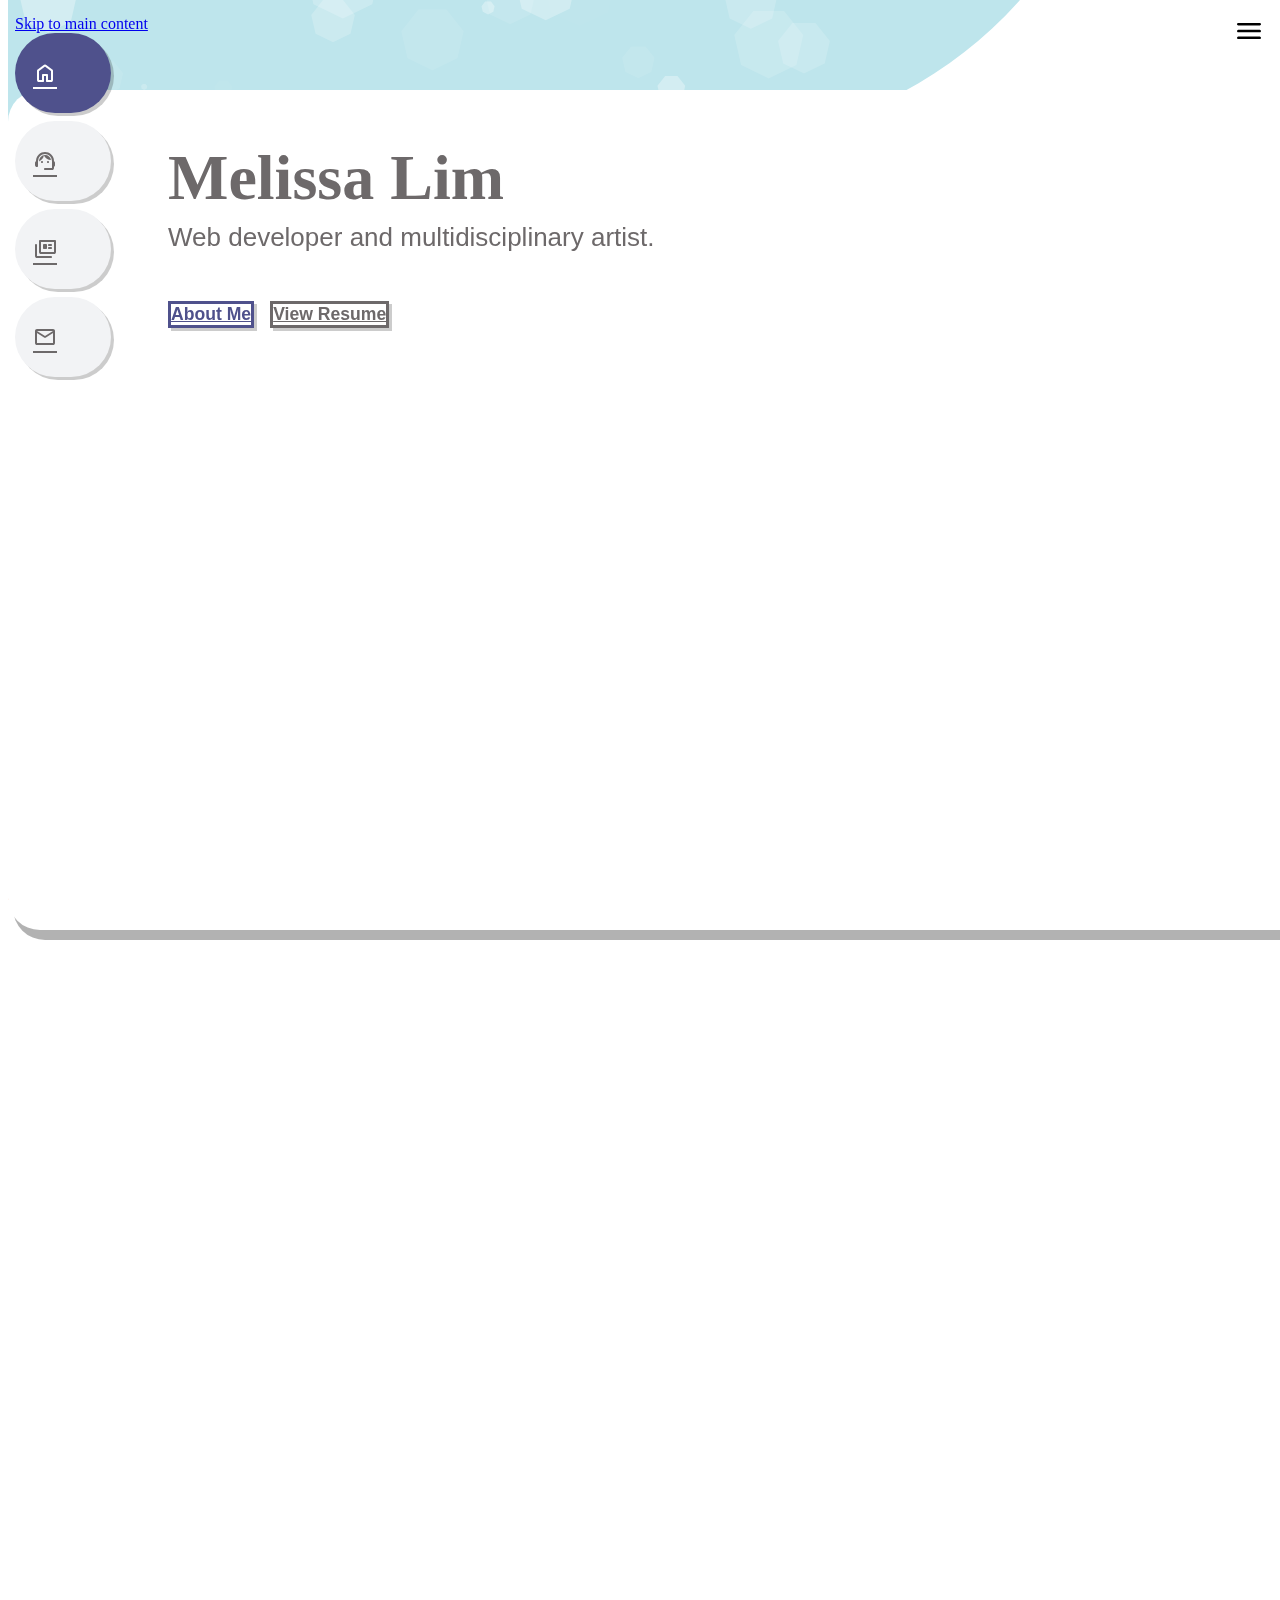
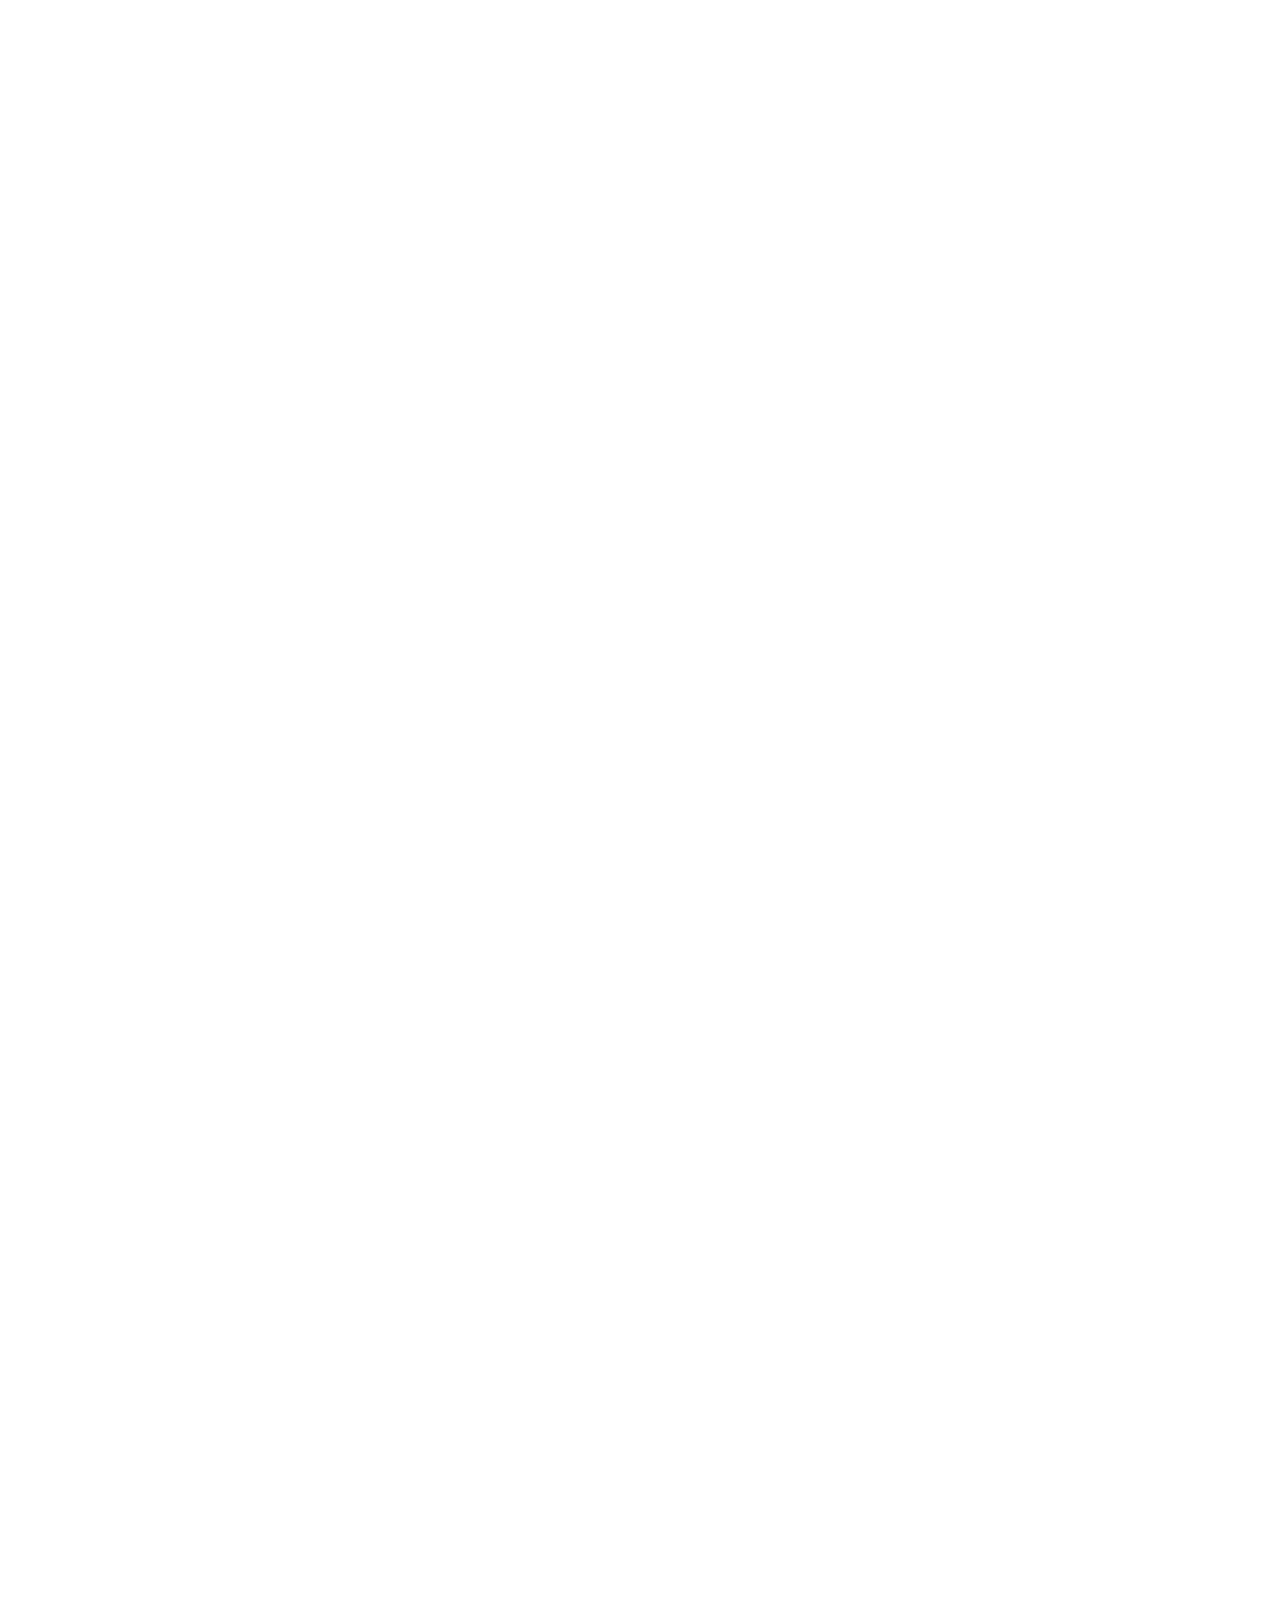
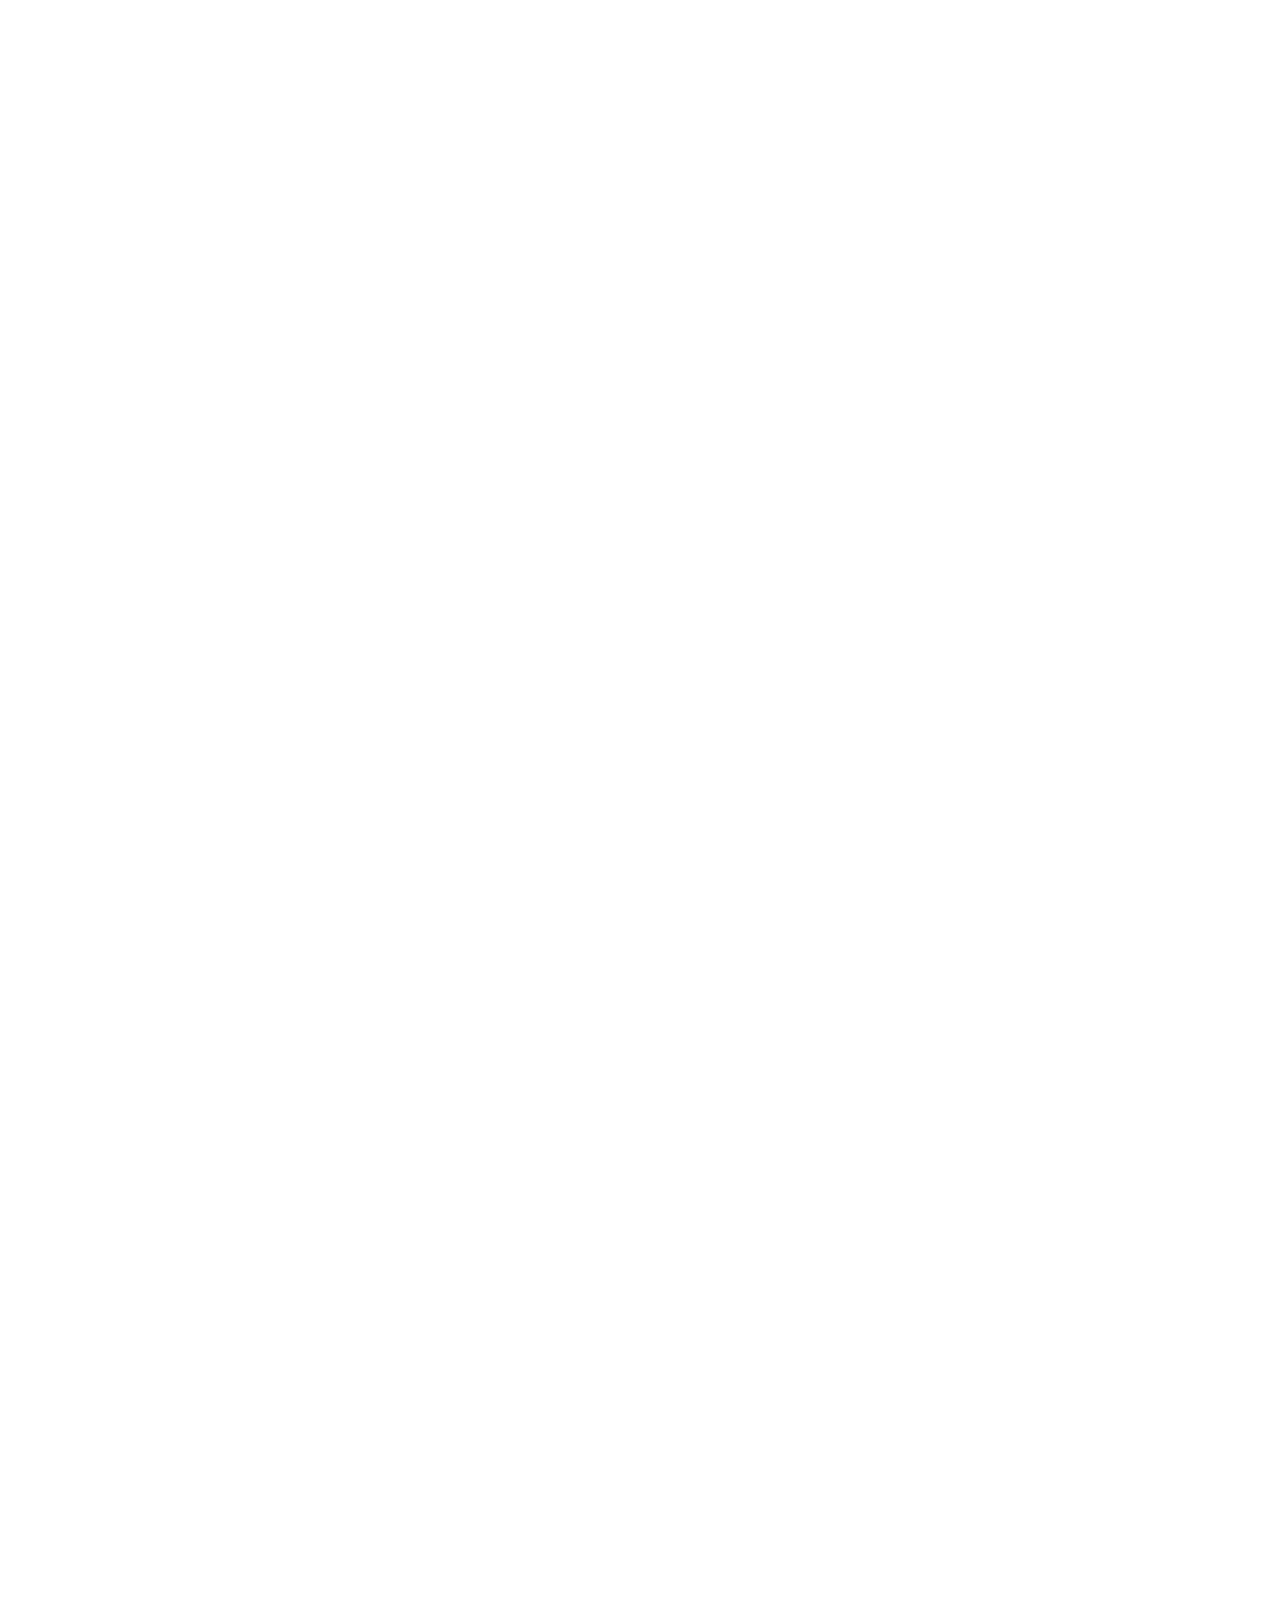
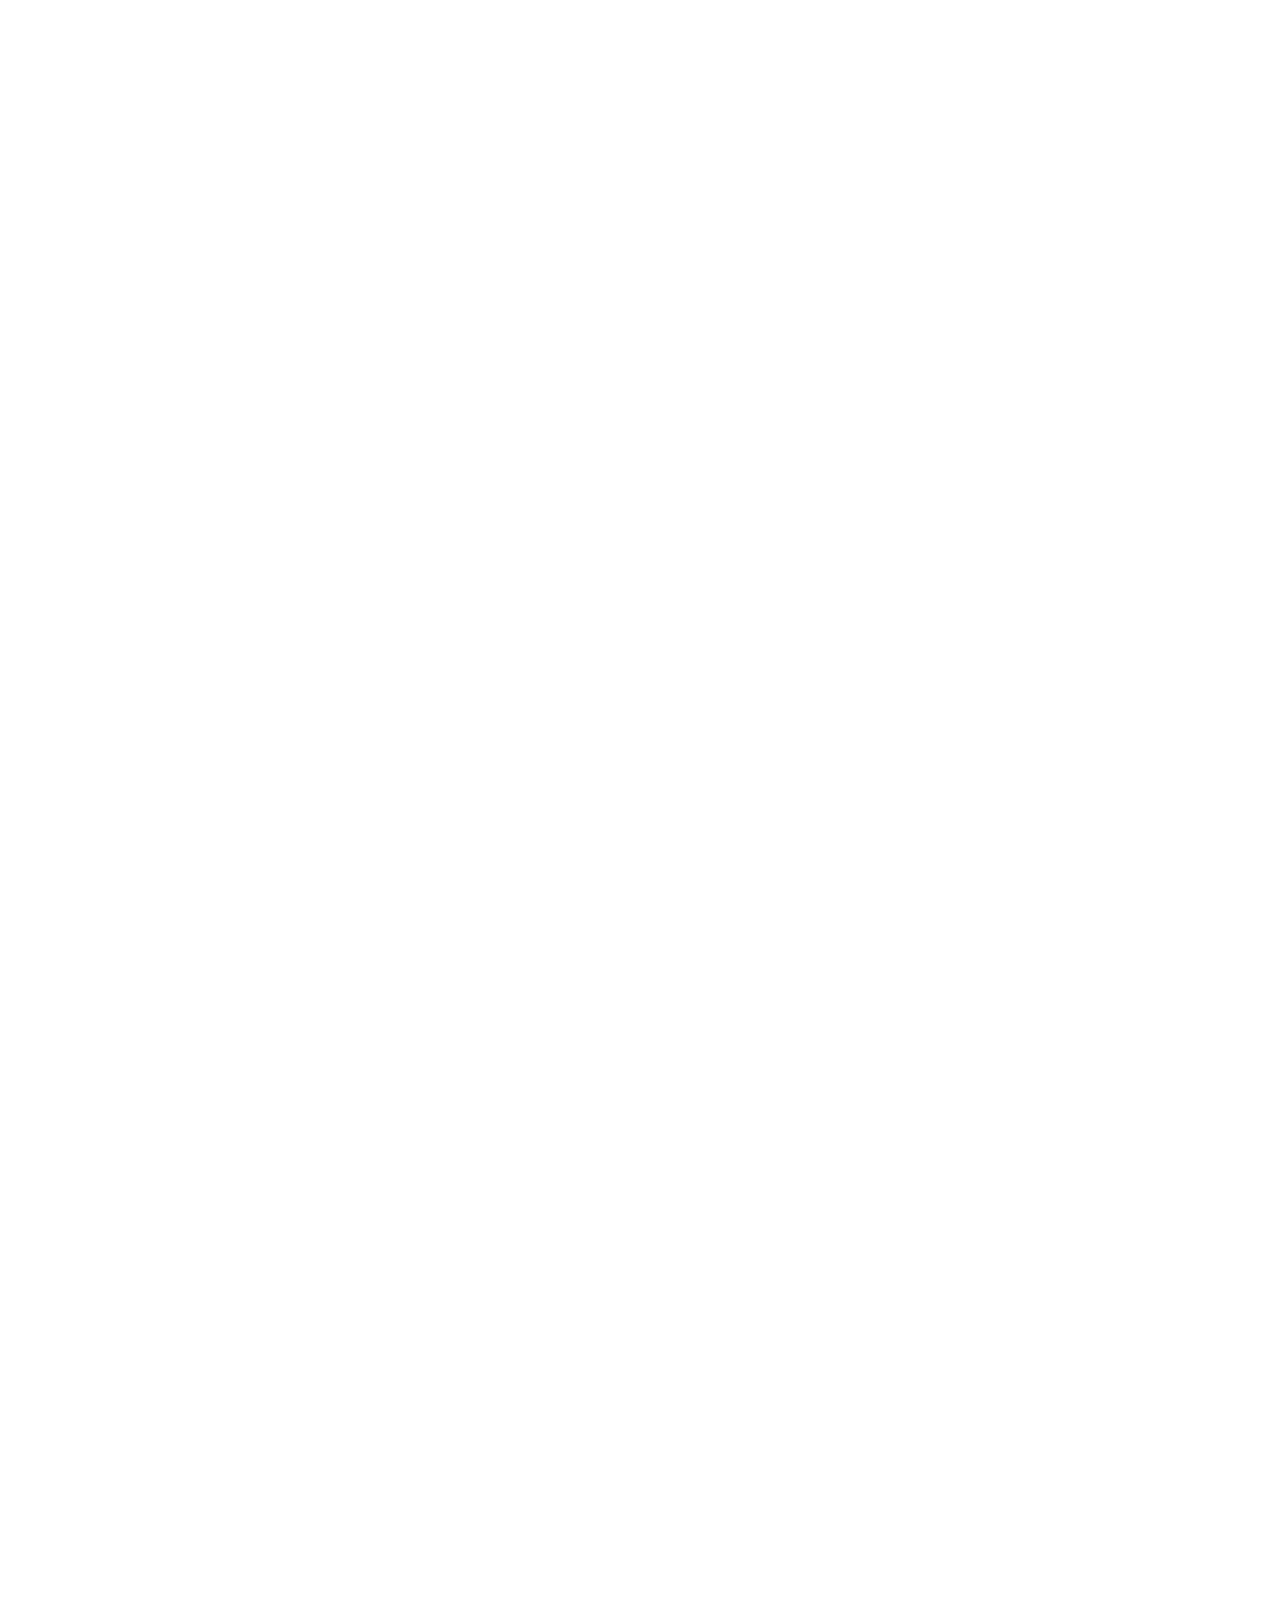
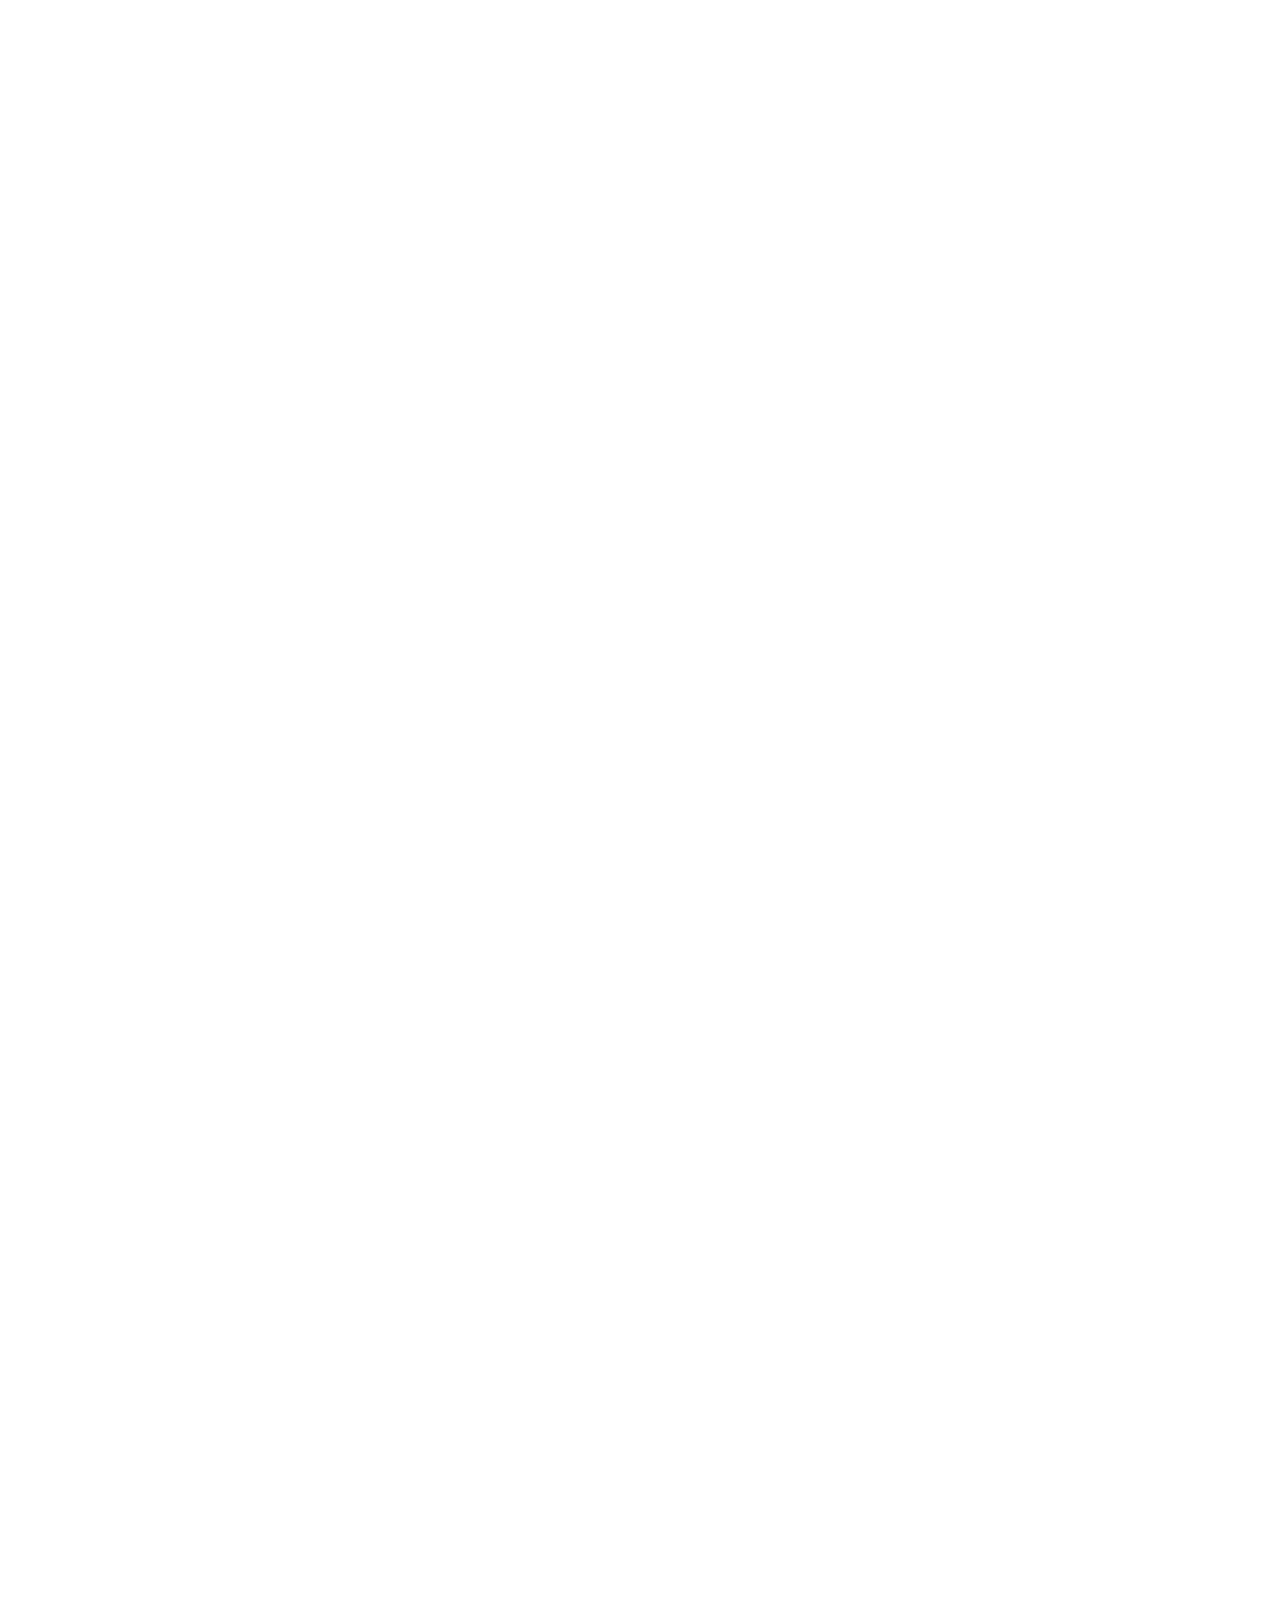
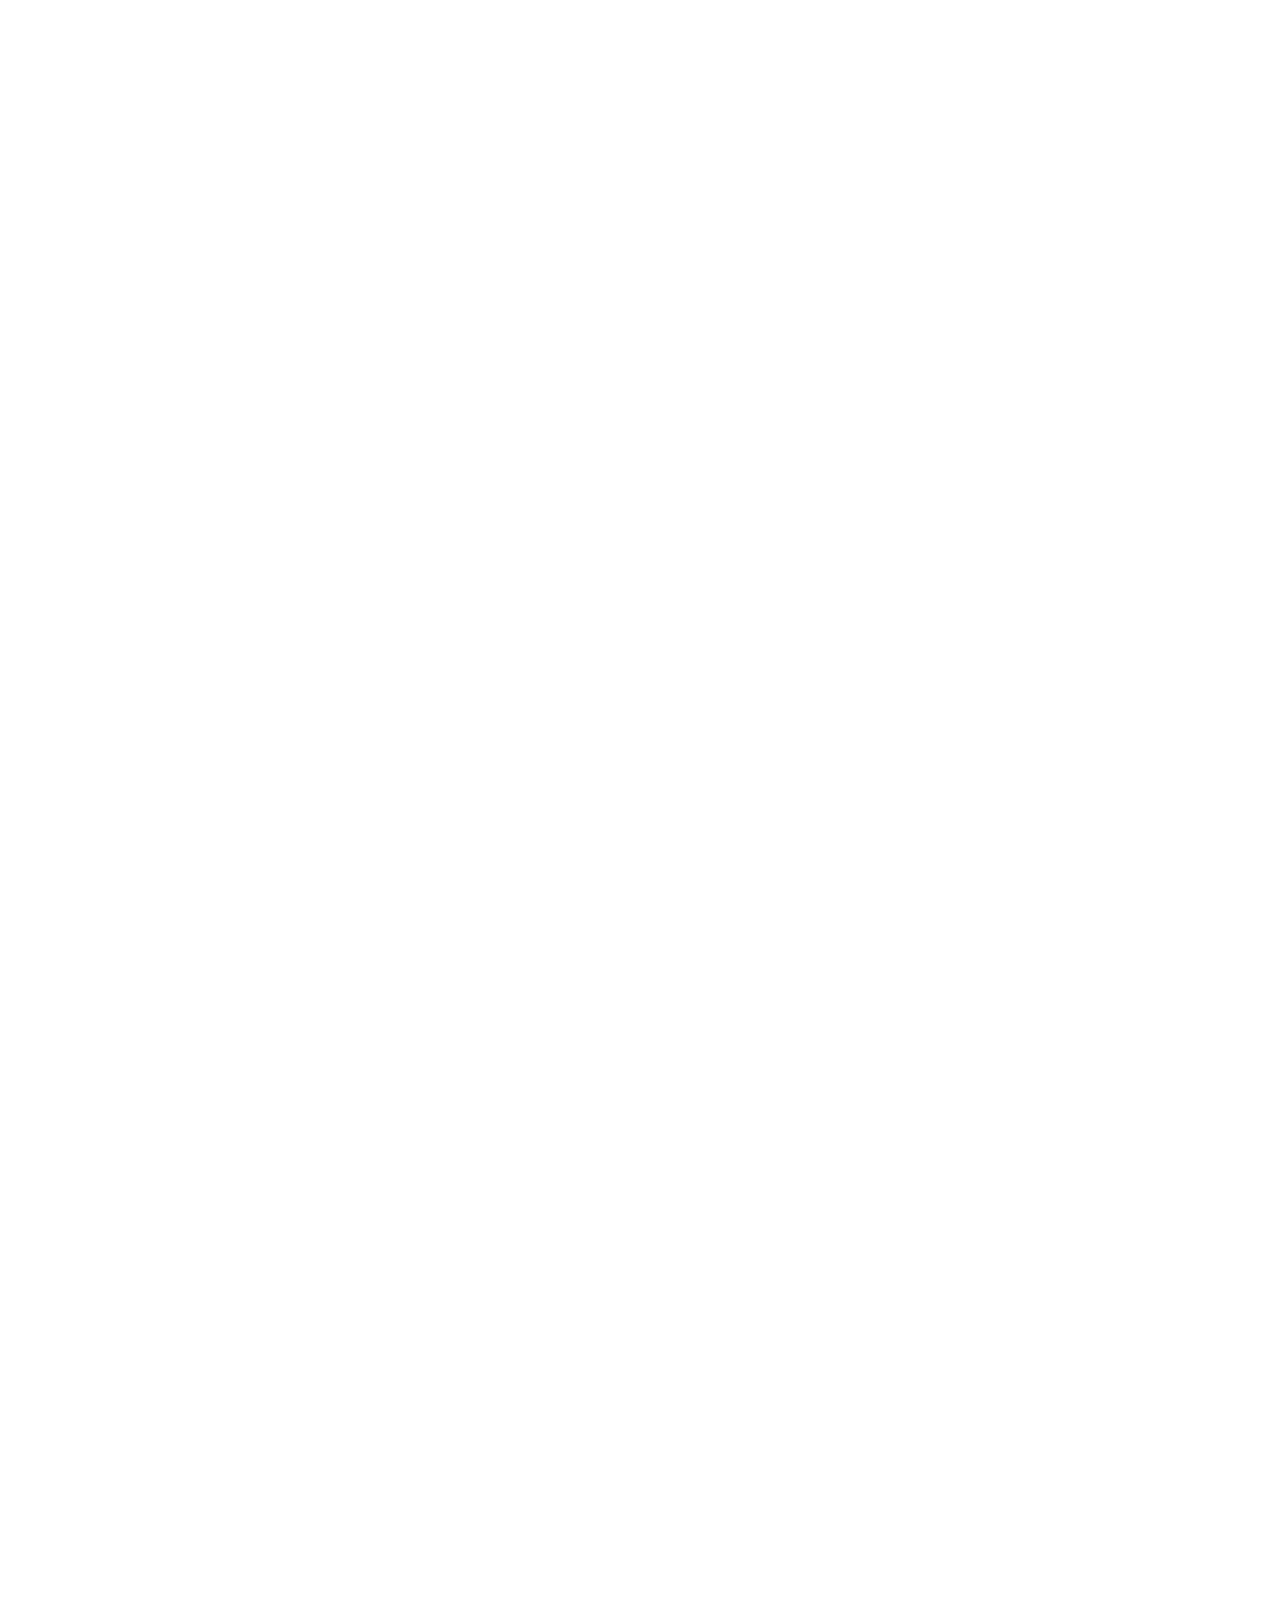
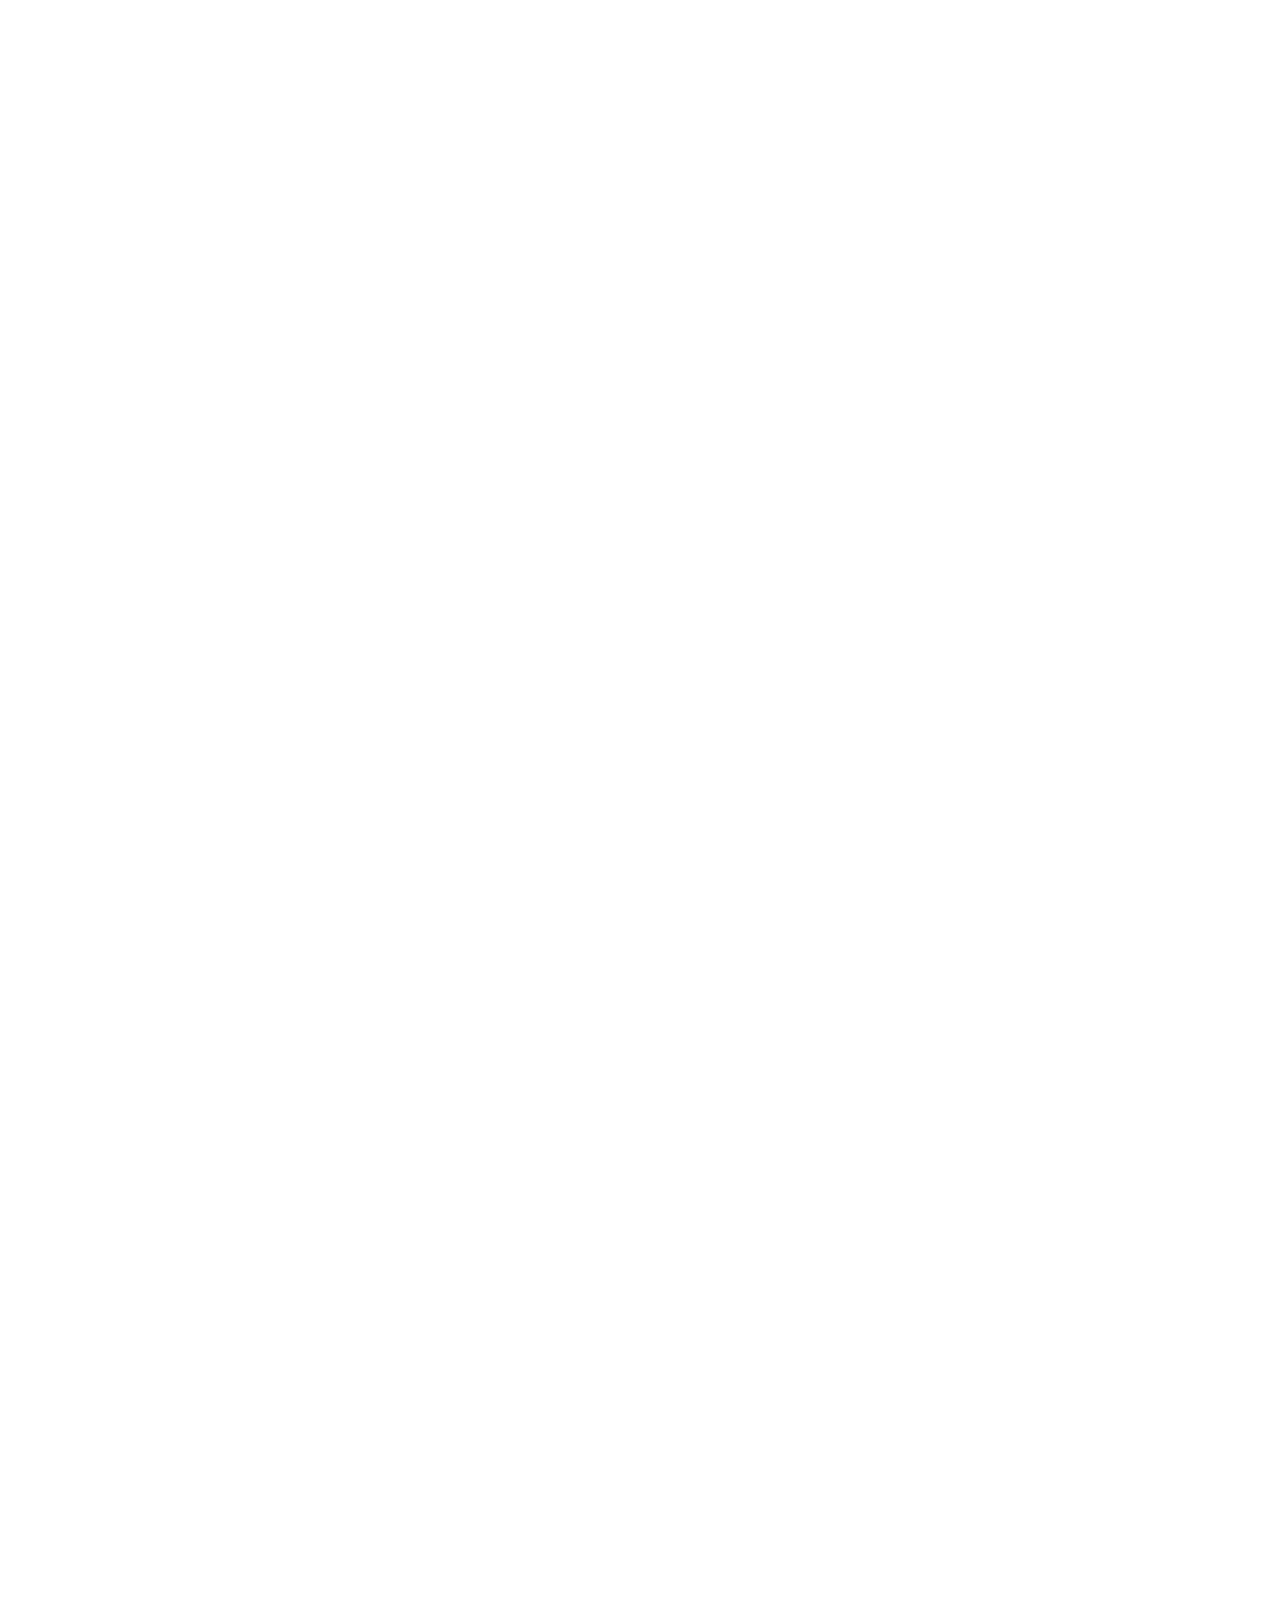
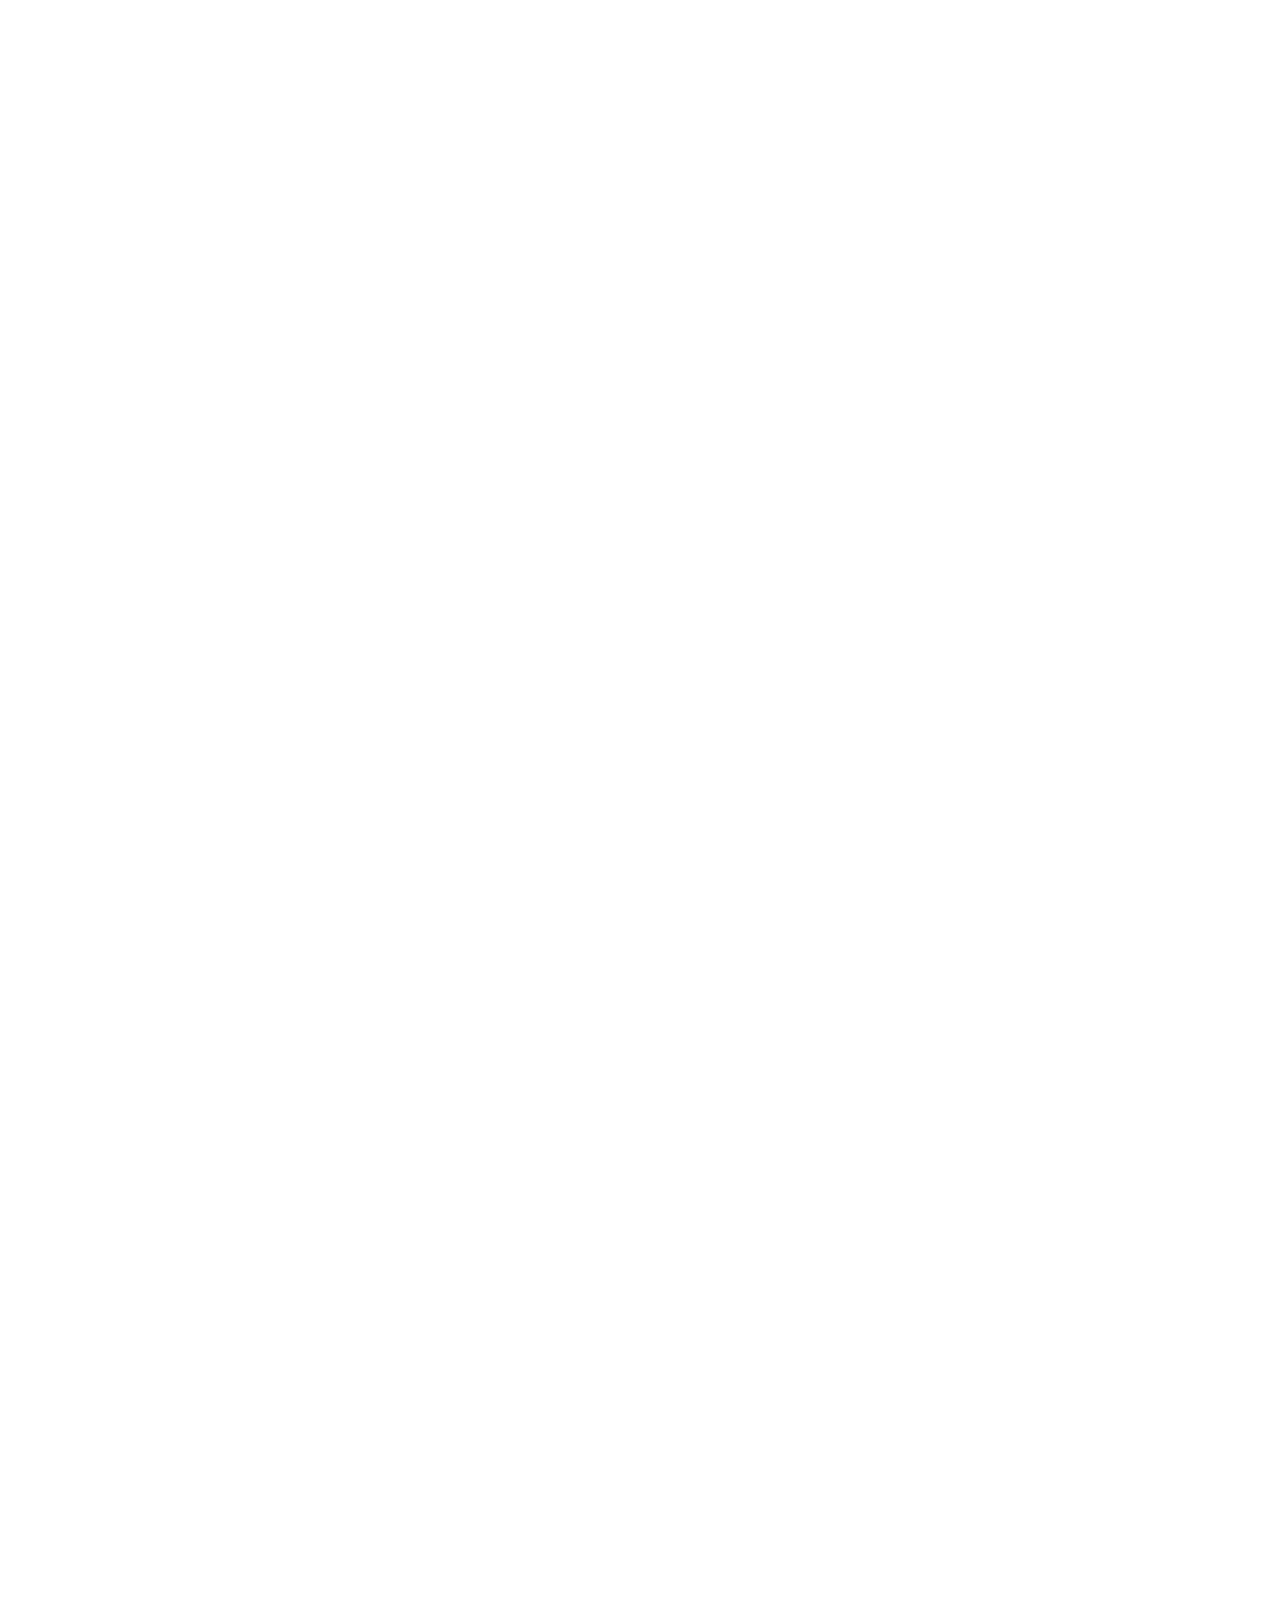
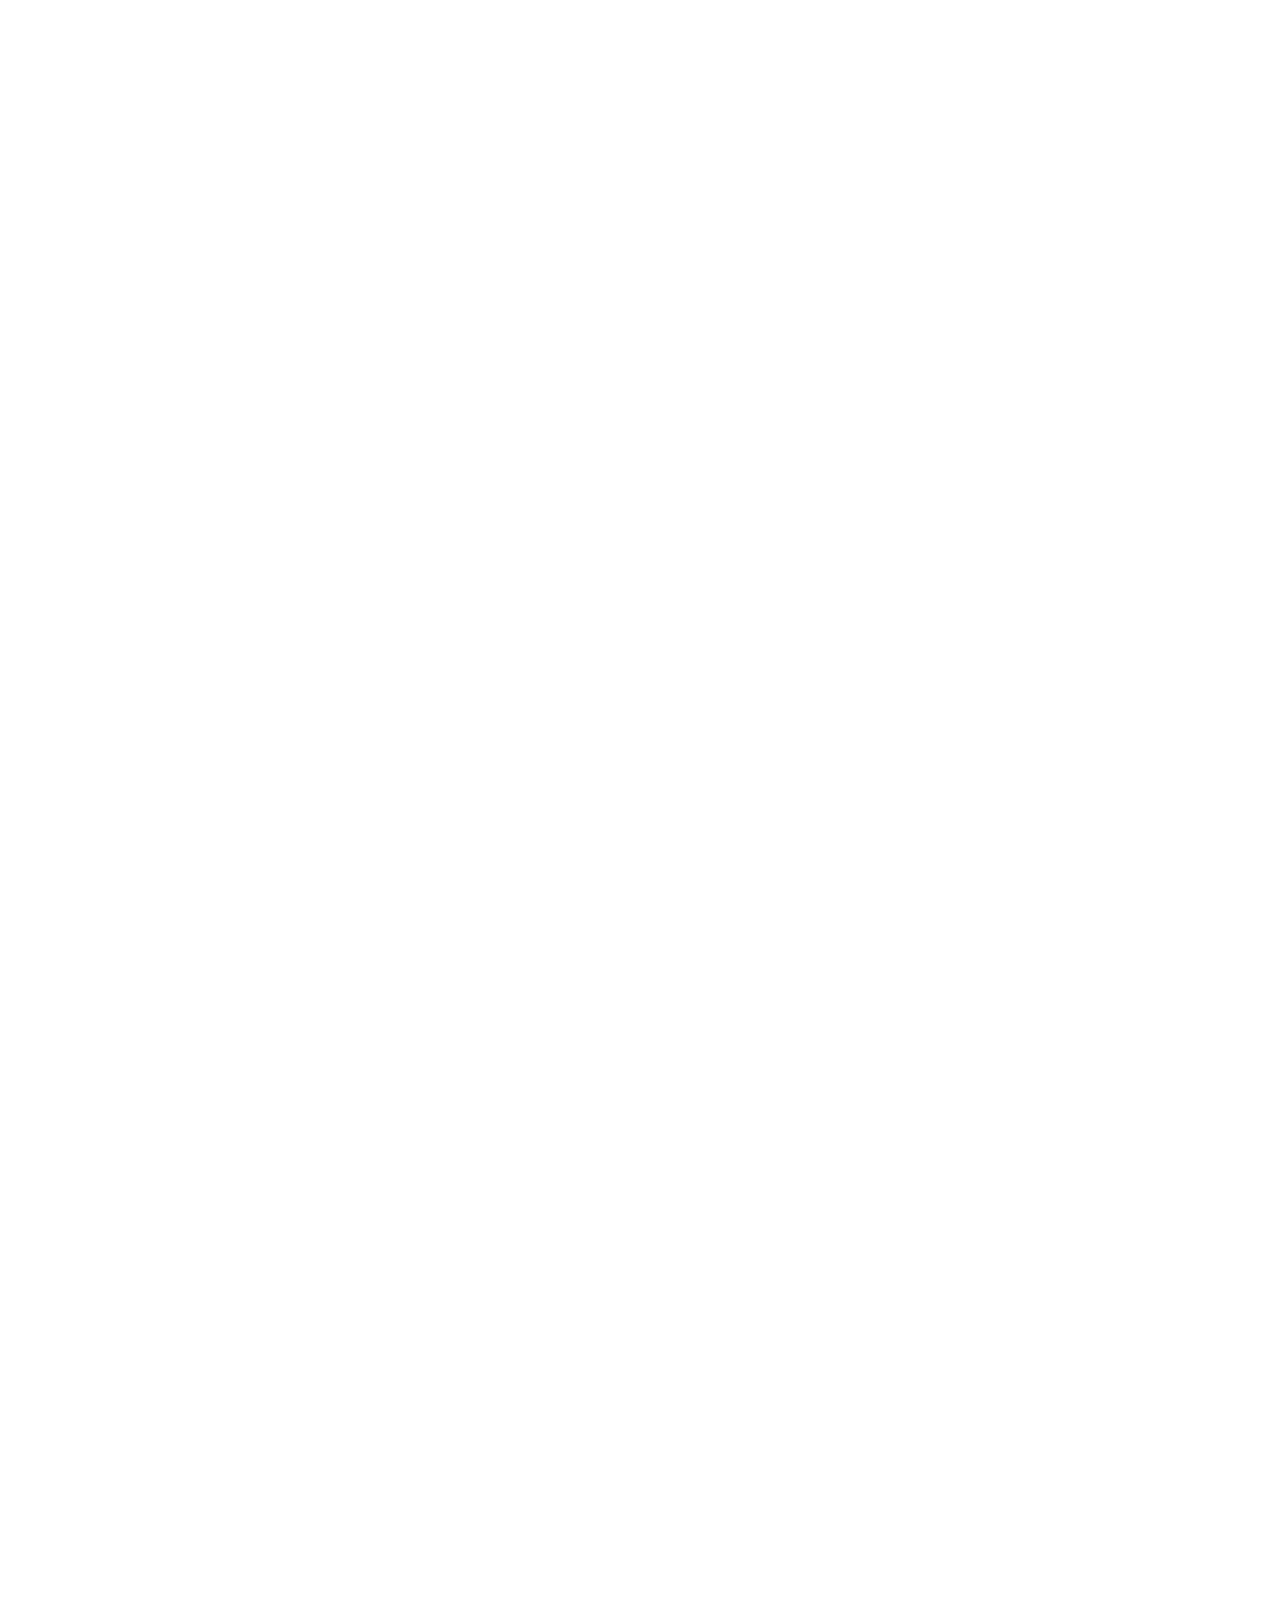
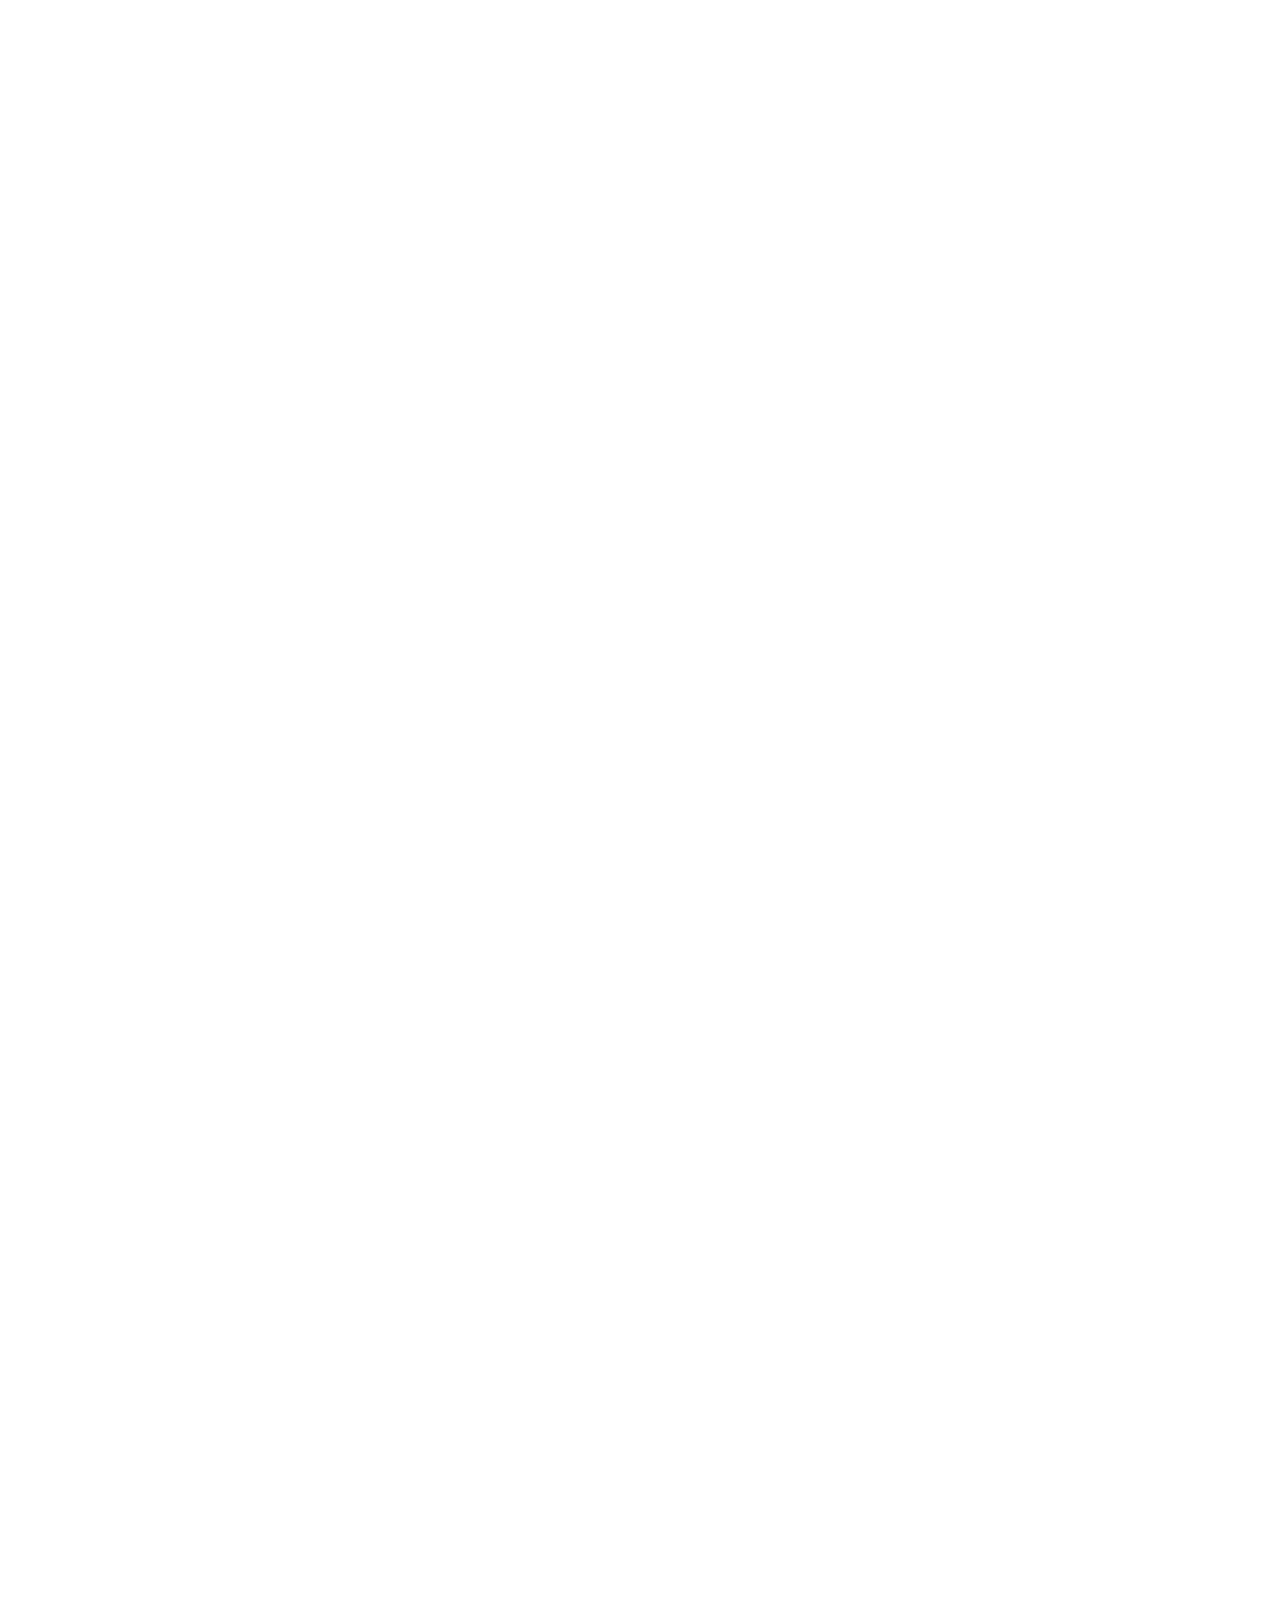
==== commit 67399094: "Finished first draft of resume.html" ====
--- a/index.html
+++ b/index.html
@@ -16,7 +16,7 @@
     <link rel="stylesheet" href="https://fonts.googleapis.com/css2?family=Material+Symbols+Rounded:opsz,wght,FILL,GRAD@20..48,100..700,0..1,-50..200" />
 
     <!-- Libraries CSS Files -->
-    <link href="assets/libraries/aos/aos.css" rel="stylesheet">     <!-- Scroll Reveal Animation -->
+    <link href="assets/libraries/aos/aos.css" rel="stylesheet">
     <link href="assets/libraries/glightbox/glightbox.min.css" rel="stylesheet">     <!-- Lightbox -->
 
     <!-- Main Custom CSS File -->
@@ -60,7 +60,7 @@
                 </div>
                 <div class="row">
                     <div class="col-lg-6 col-lg-6 d-flex align-items-center justify-content-center">
-                        <img src="assets/images/Melissa-Photo3.jpg" class="img-fluid" alt="Photo of myself with a color filter." style="max-height: 70vh; border-radius: 3rem">
+                        <img src="assets/images/Melissa-Photo.jpg" class="img-fluid" alt="Photo of myself with a color filter." style="max-height: 70vh; border-radius: 3rem">
                     </div>
                     <div class="col-lg-6 pt-4 pt-lg-0 content">
                         <h3>Melissa Lim</h3>
@@ -87,7 +87,7 @@
                             </div>
                             <div class="col-lg-6">
                                 <ul>
-                                    <li><span class="material-symbols-rounded">chevron_right</span> Programming Languages: Java, C++, JavaScript, PHP</li>
+                                    <li><span class="material-symbols-rounded">chevron_right</span> Programming Languages: JavaScript, Java, C++, C#, PHP</li>
                                     <li><span class="material-symbols-rounded">chevron_right</span> Game Development: Unity</li>
                                     <li><span class="material-symbols-rounded">chevron_right</span> 3D Computer Graphics: Blender, Rhino, Substance Painter</li>
                                     <li><span class="material-symbols-rounded">chevron_right</span> Digital Drawing Software: Clip Studio Paint</li>
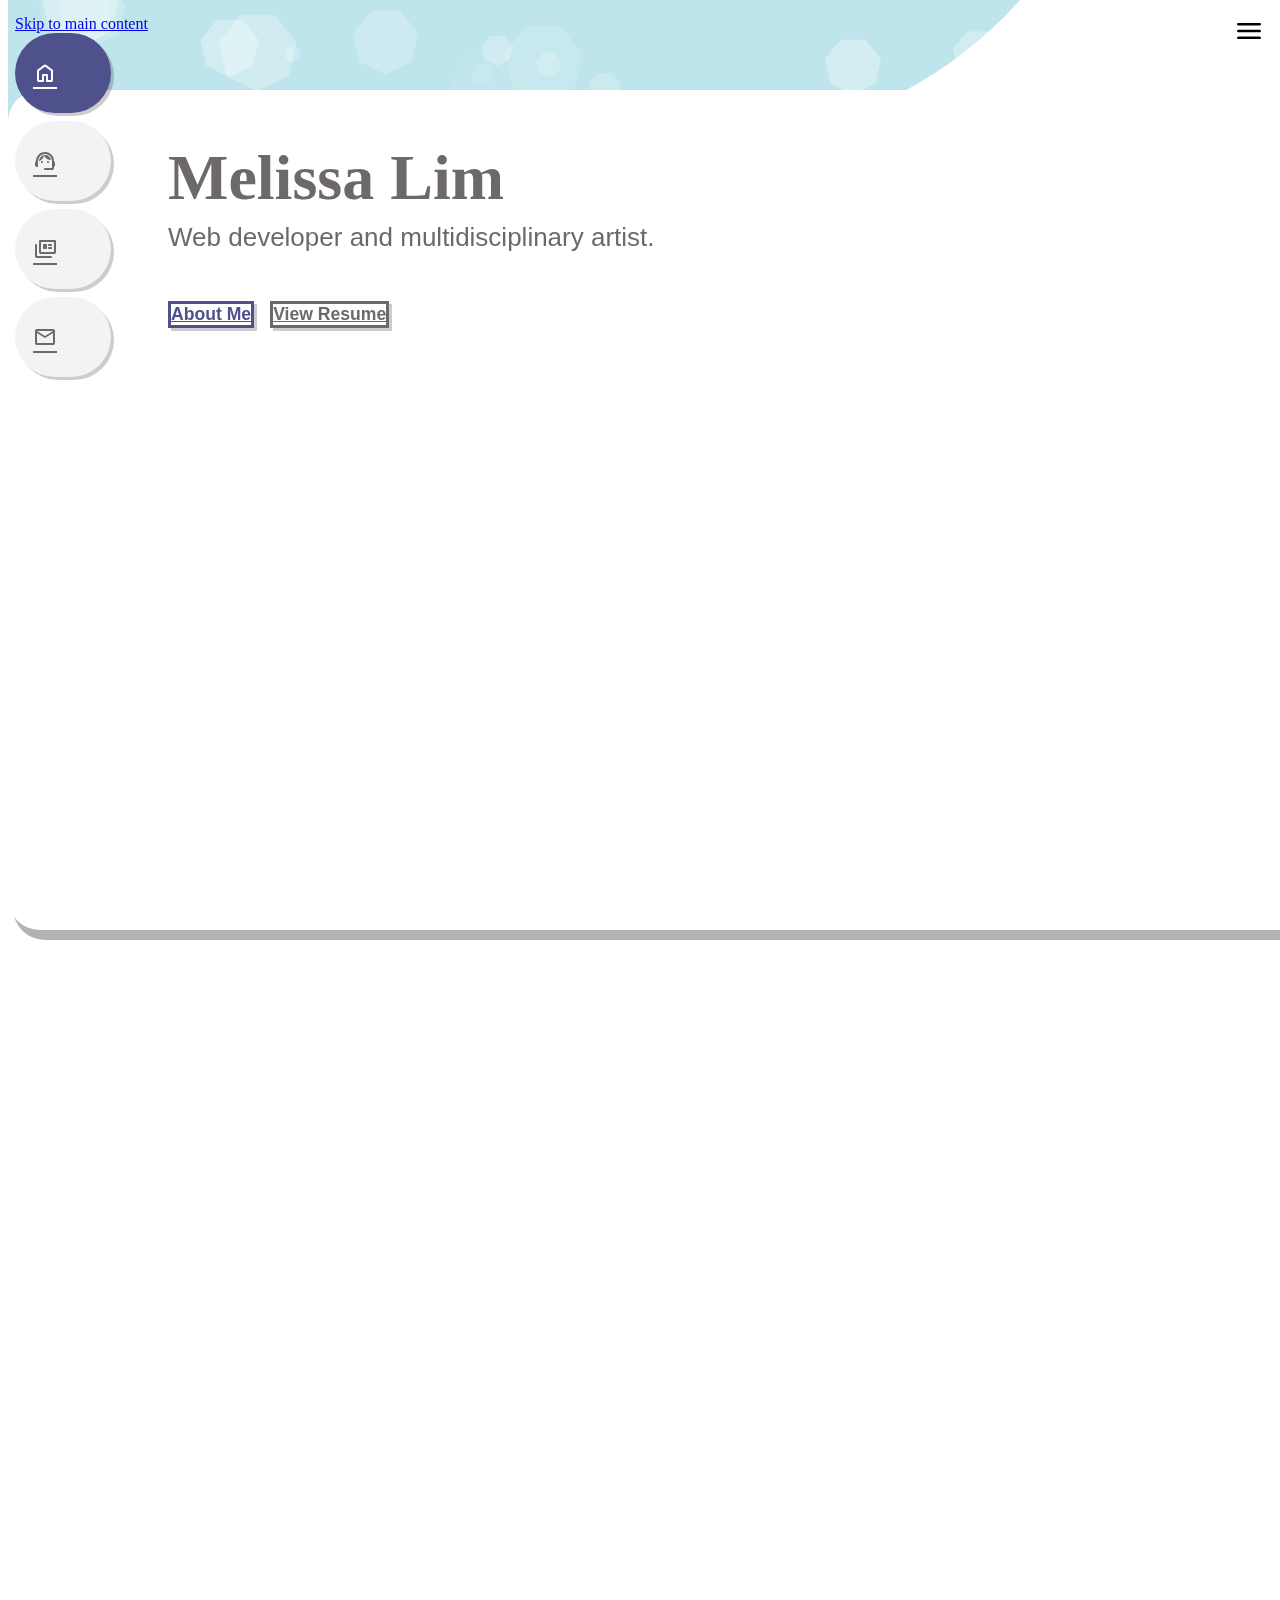
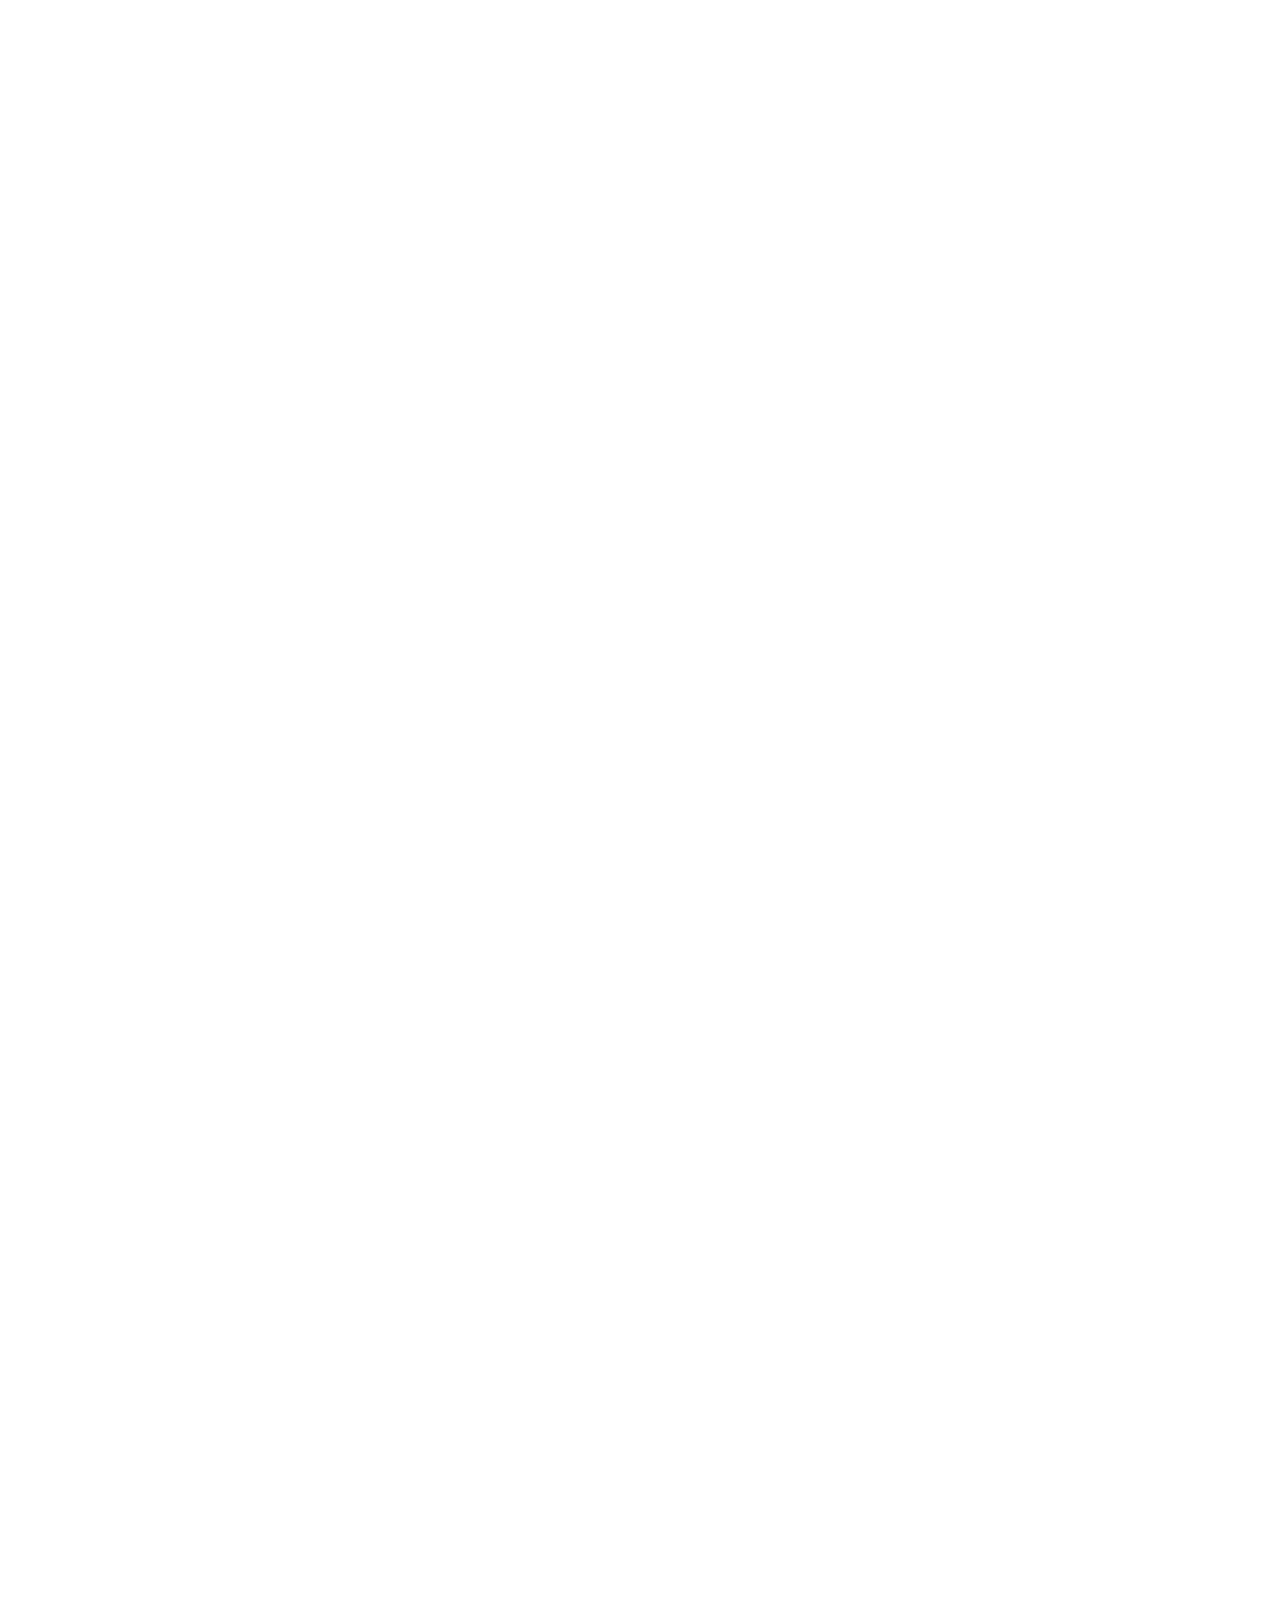
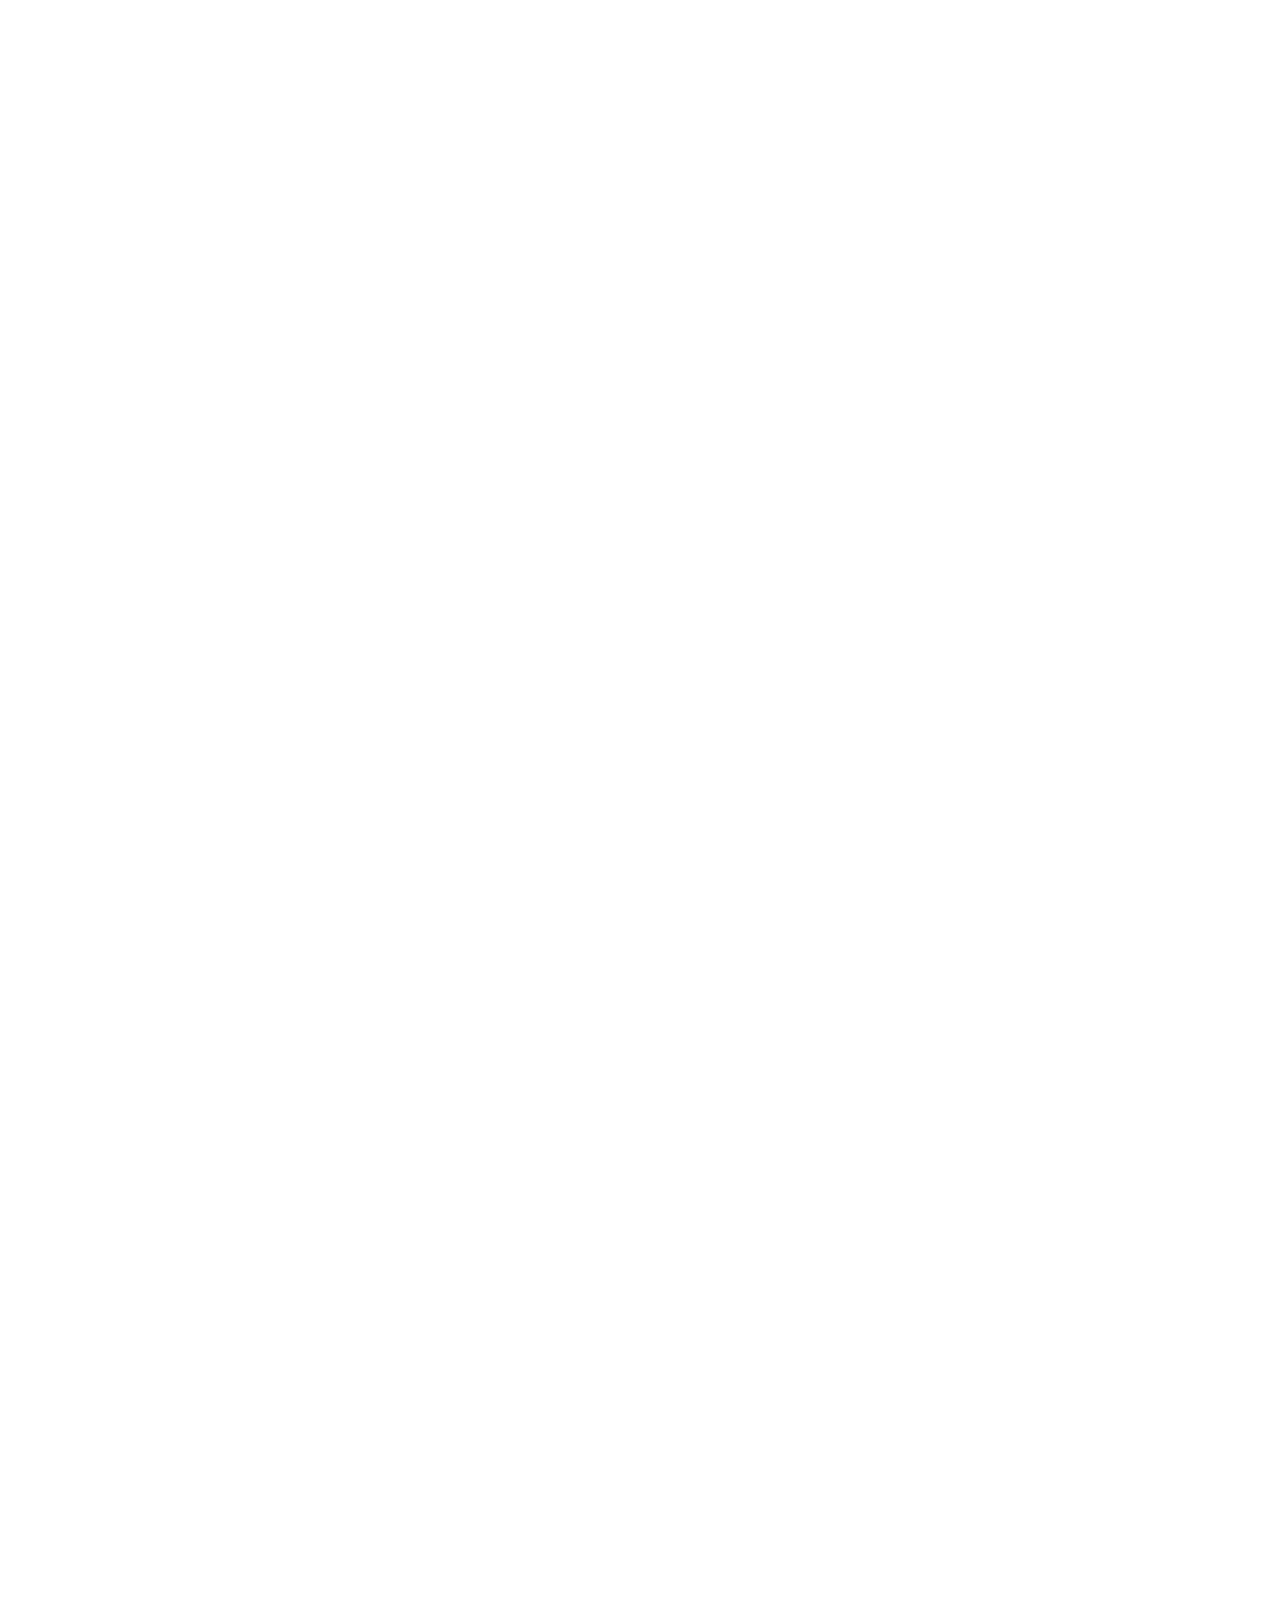
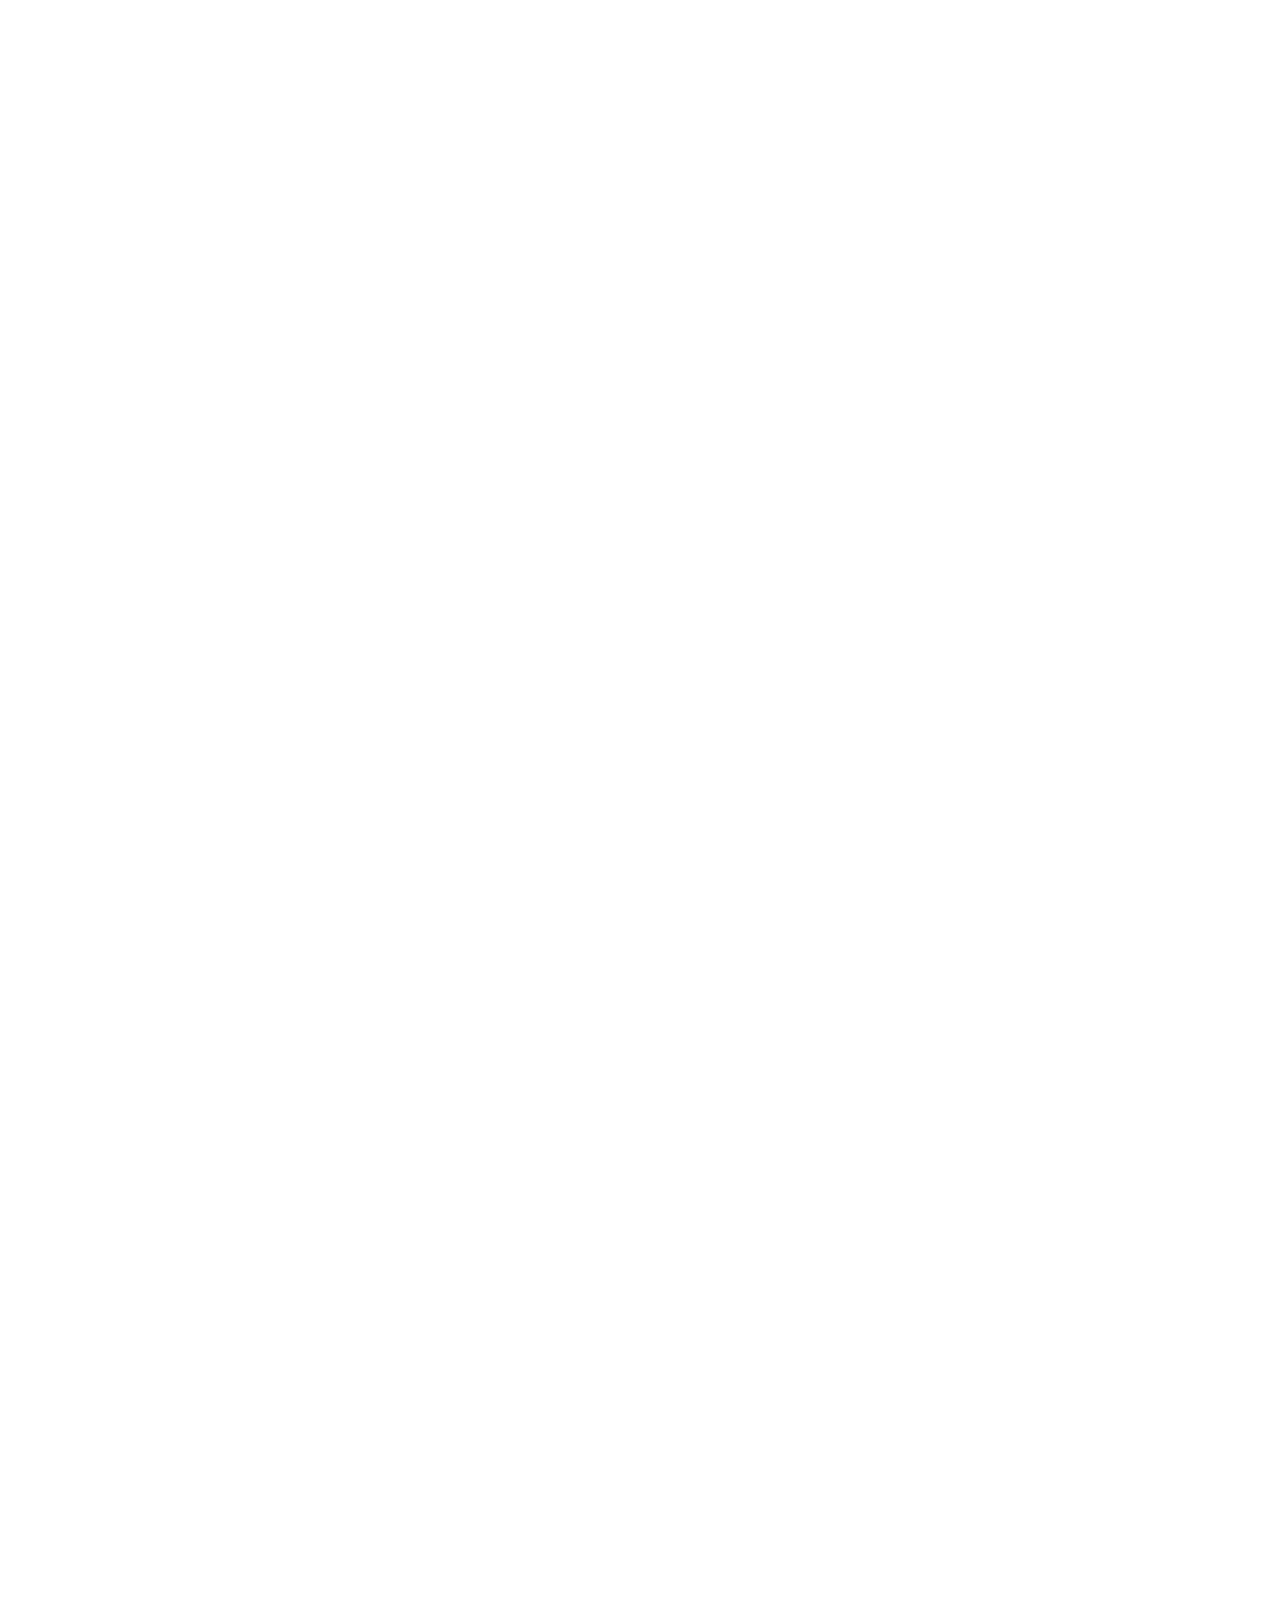
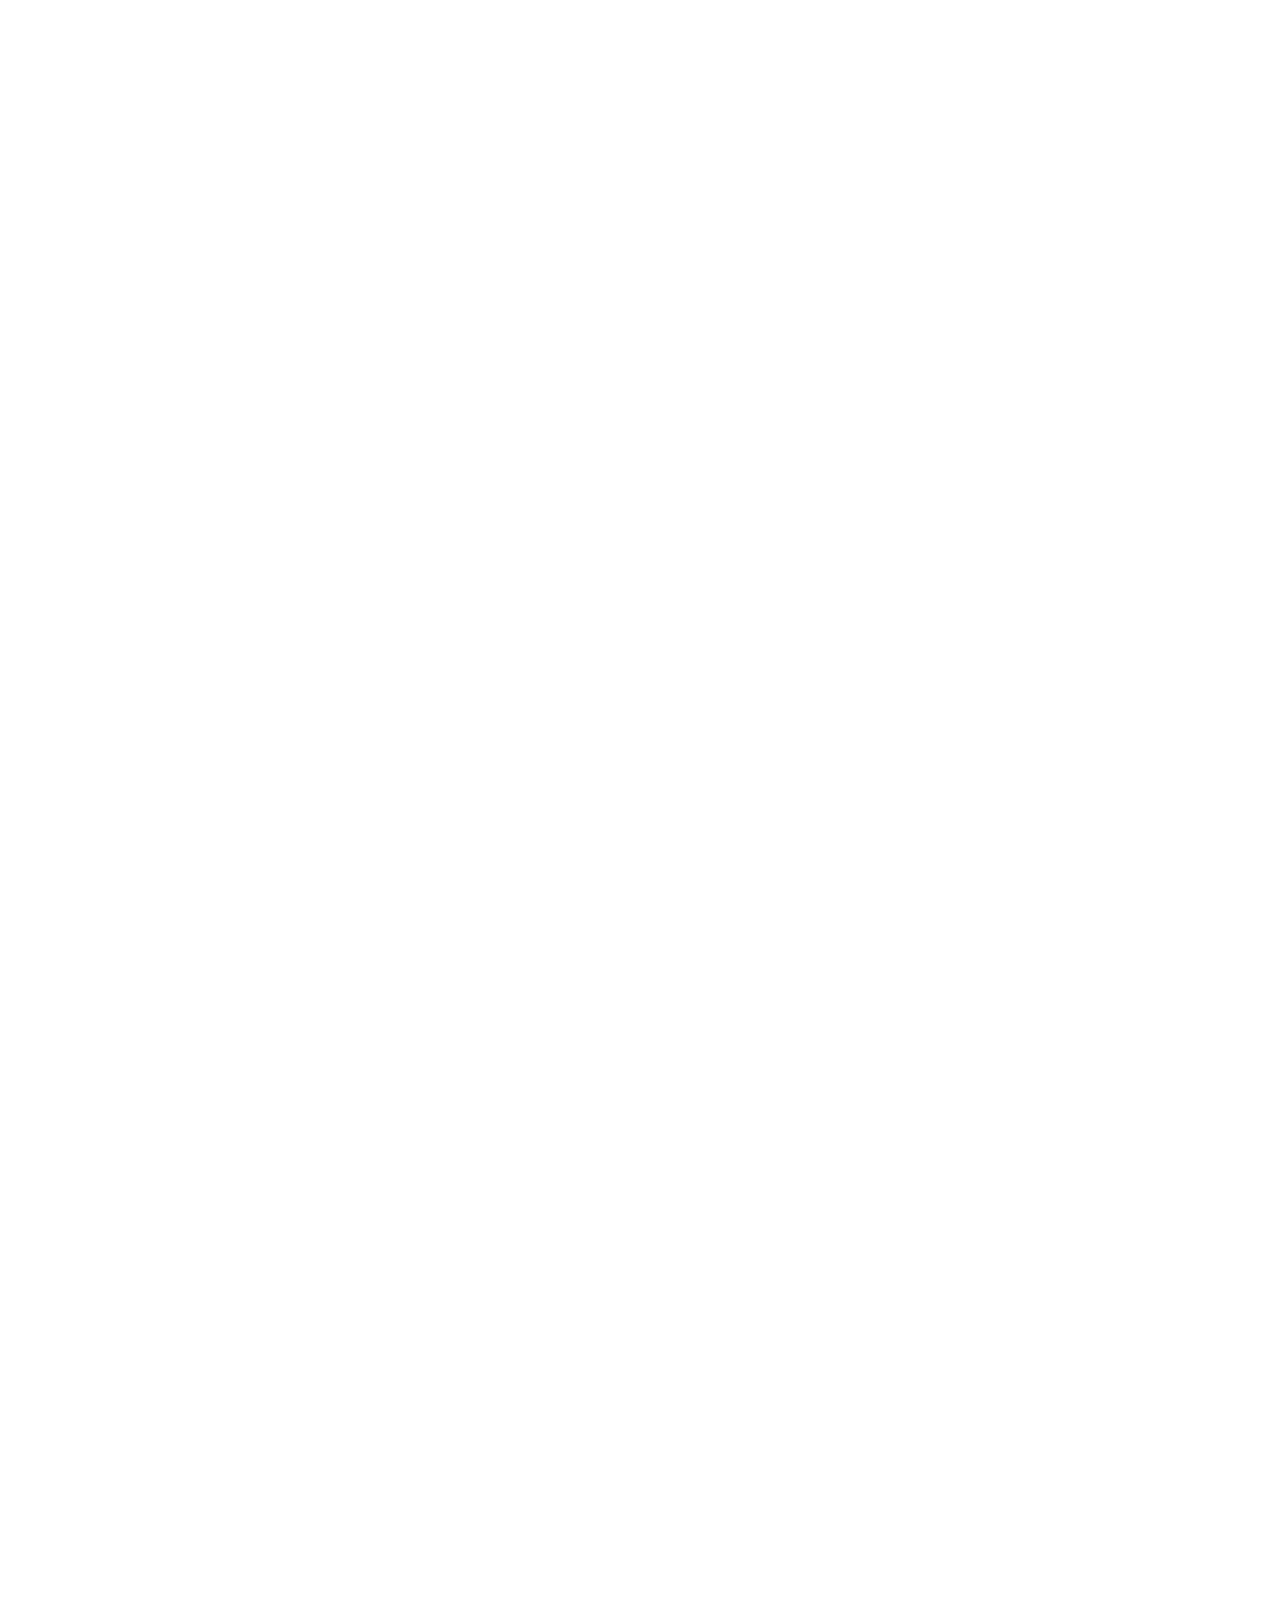
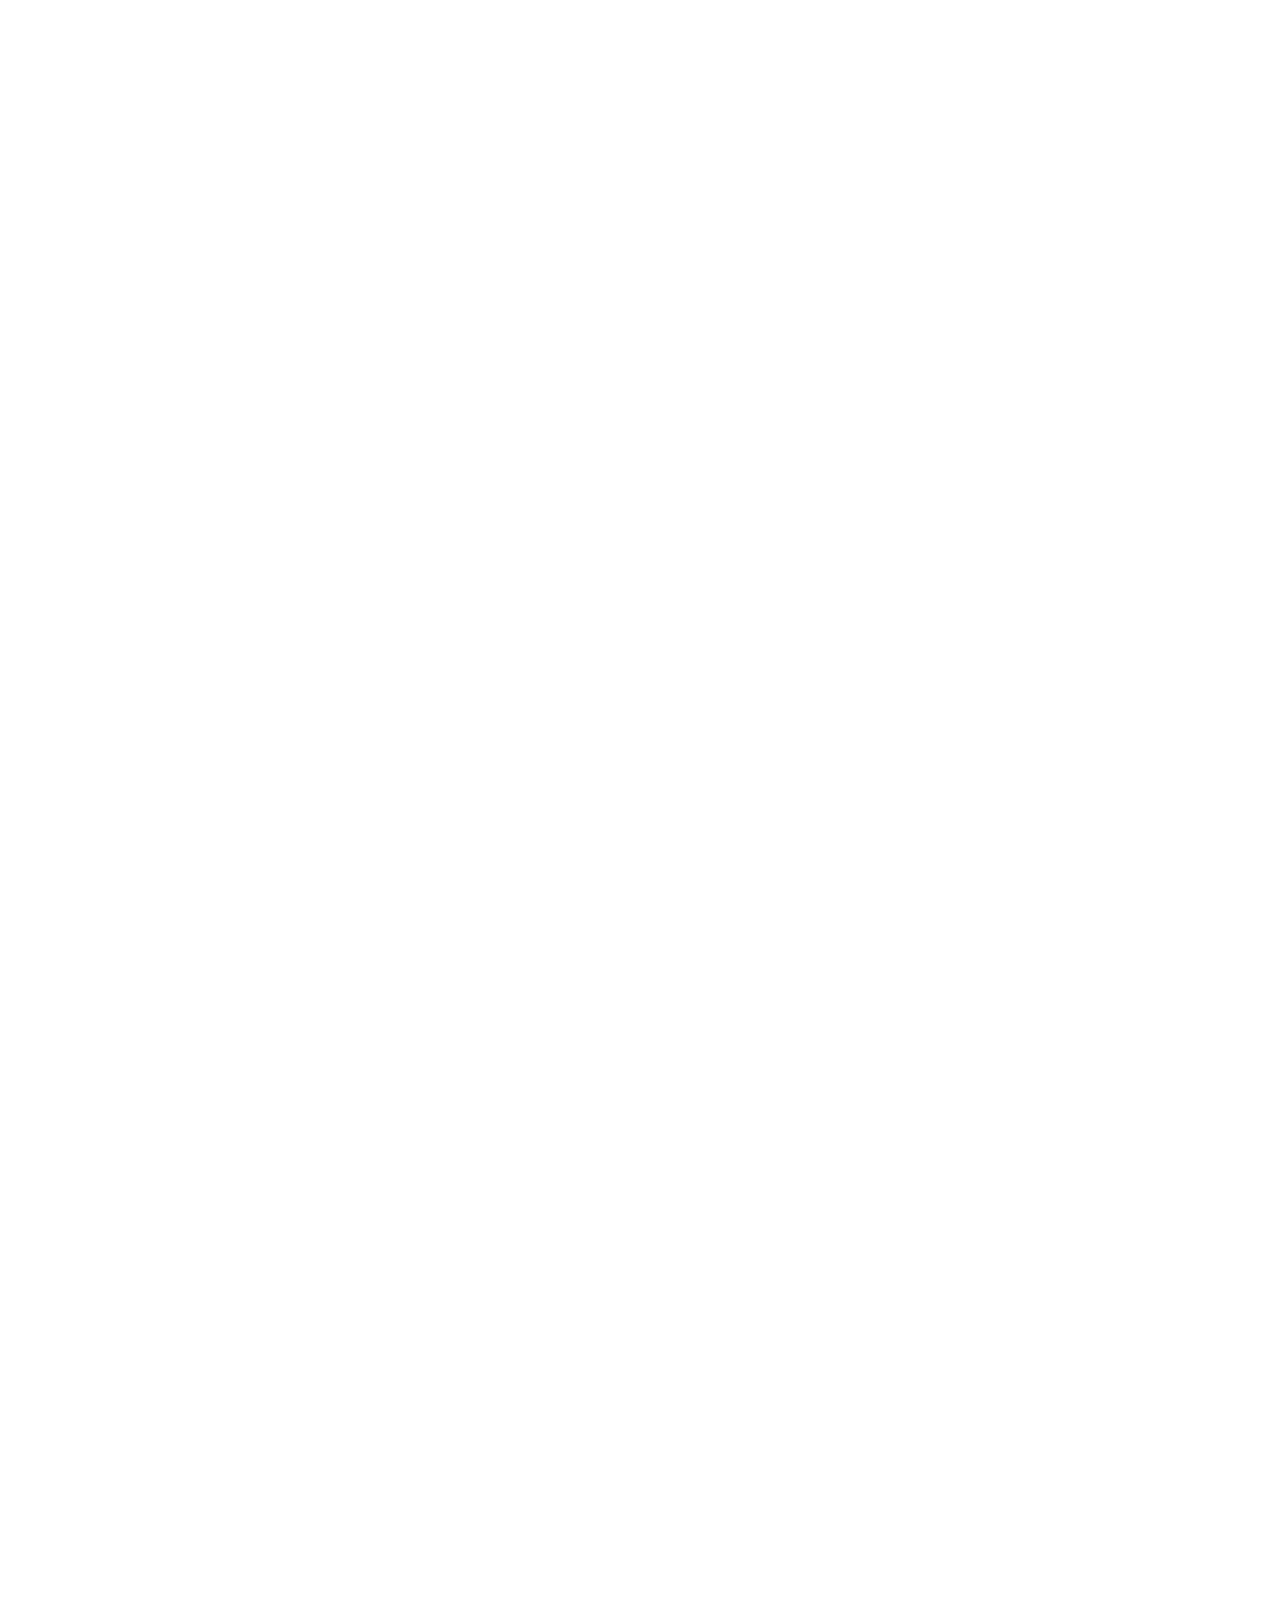
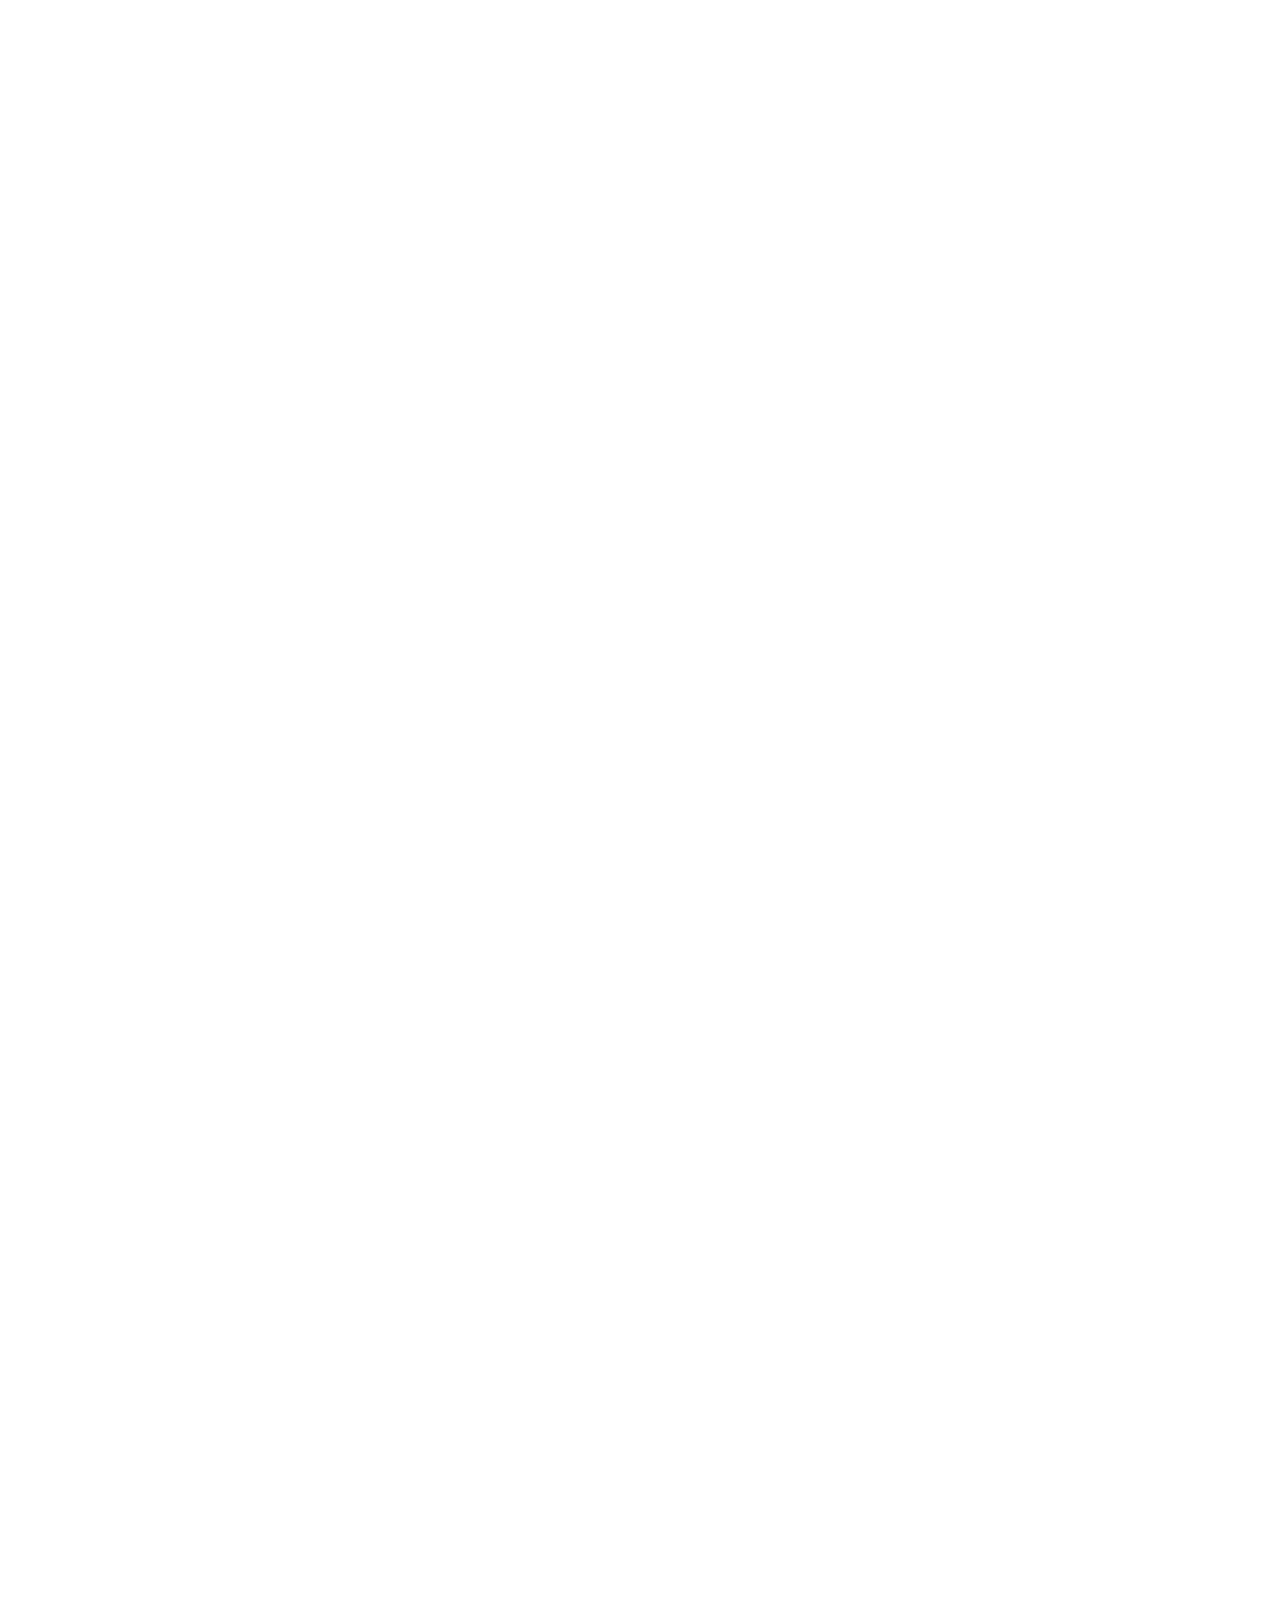
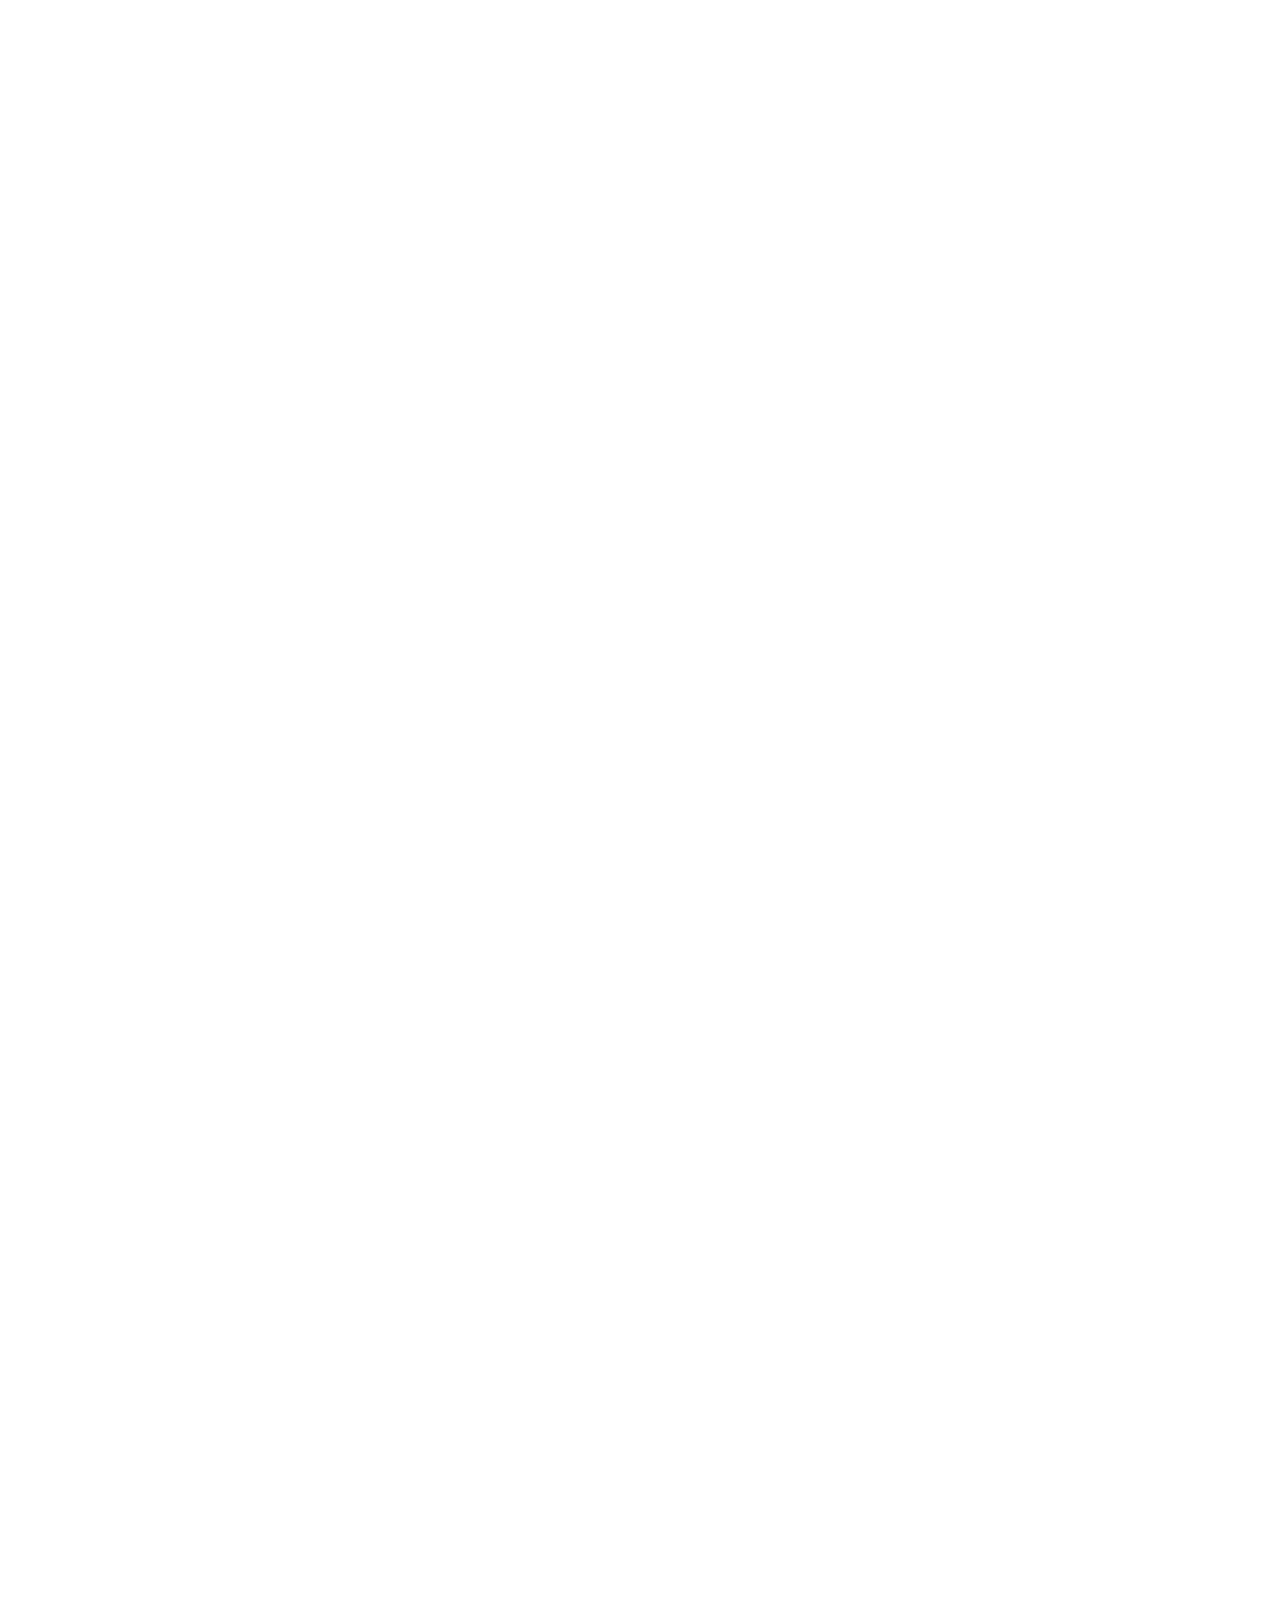
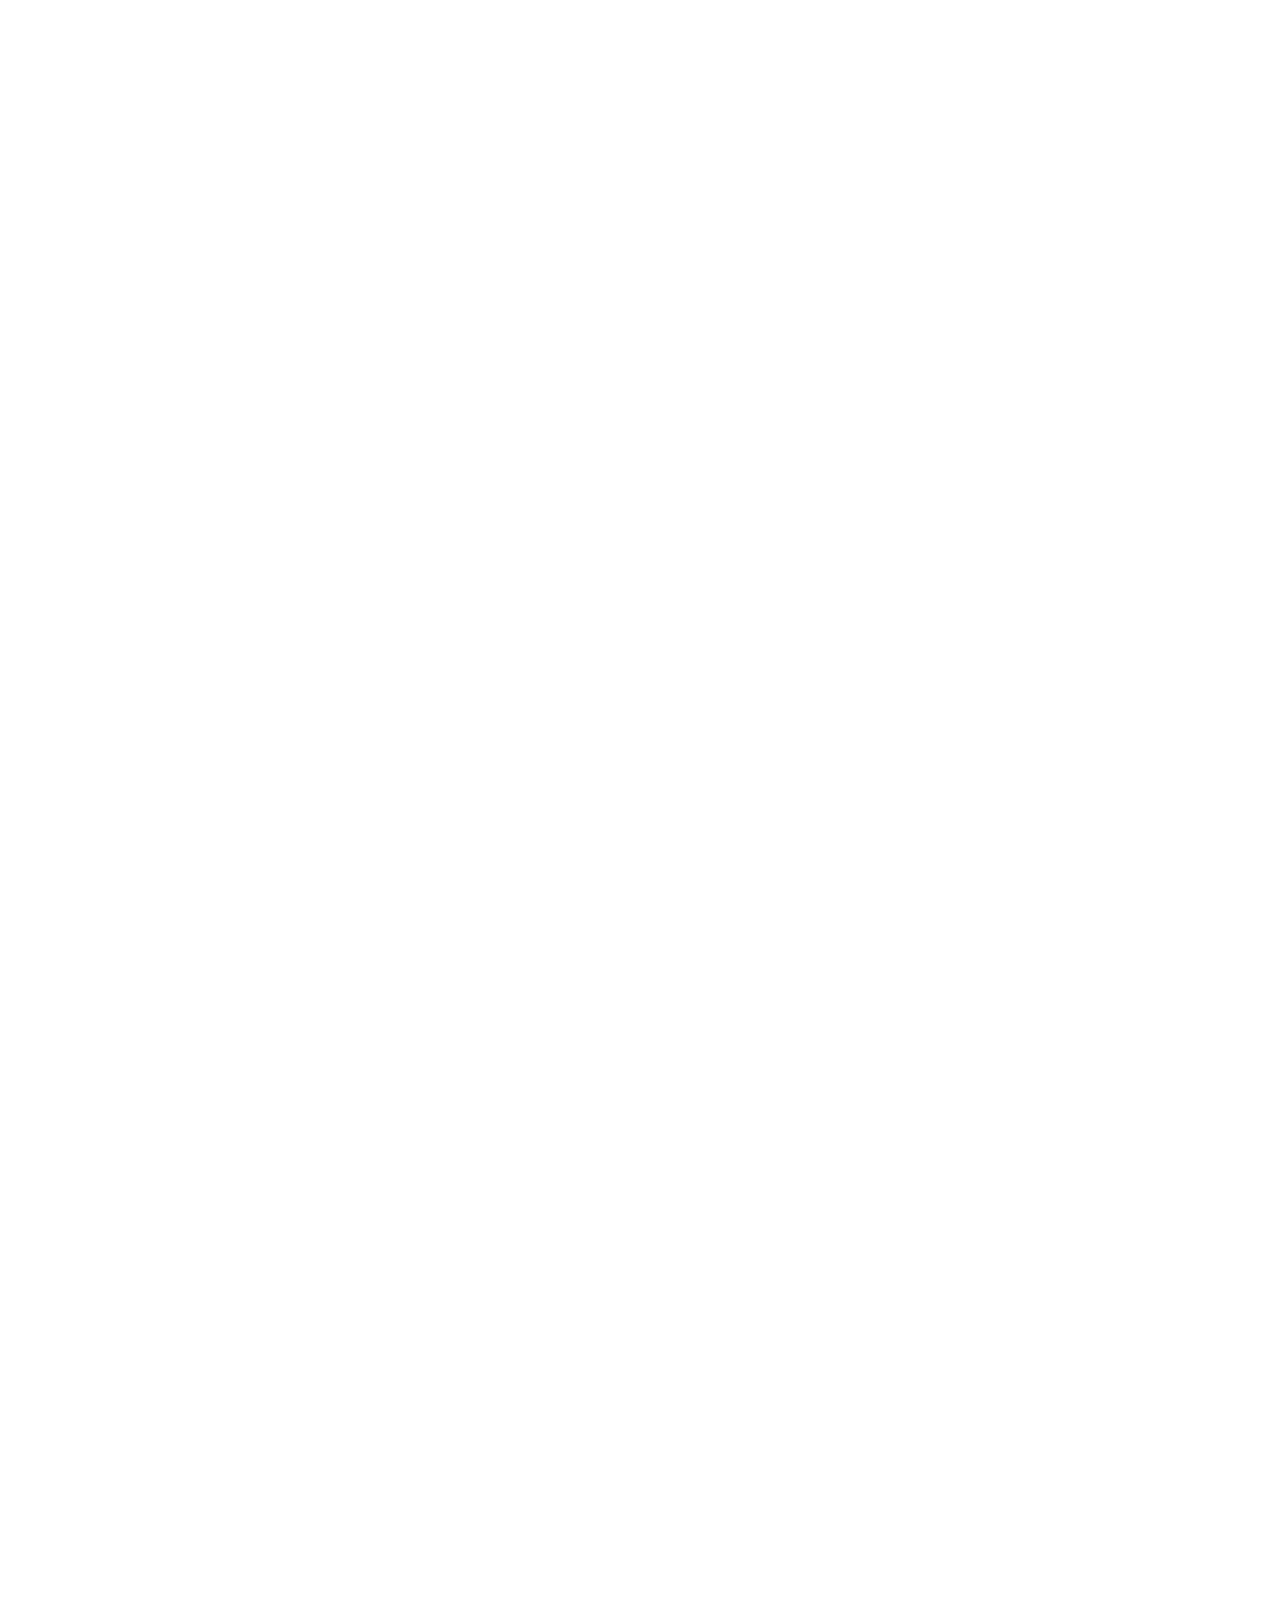
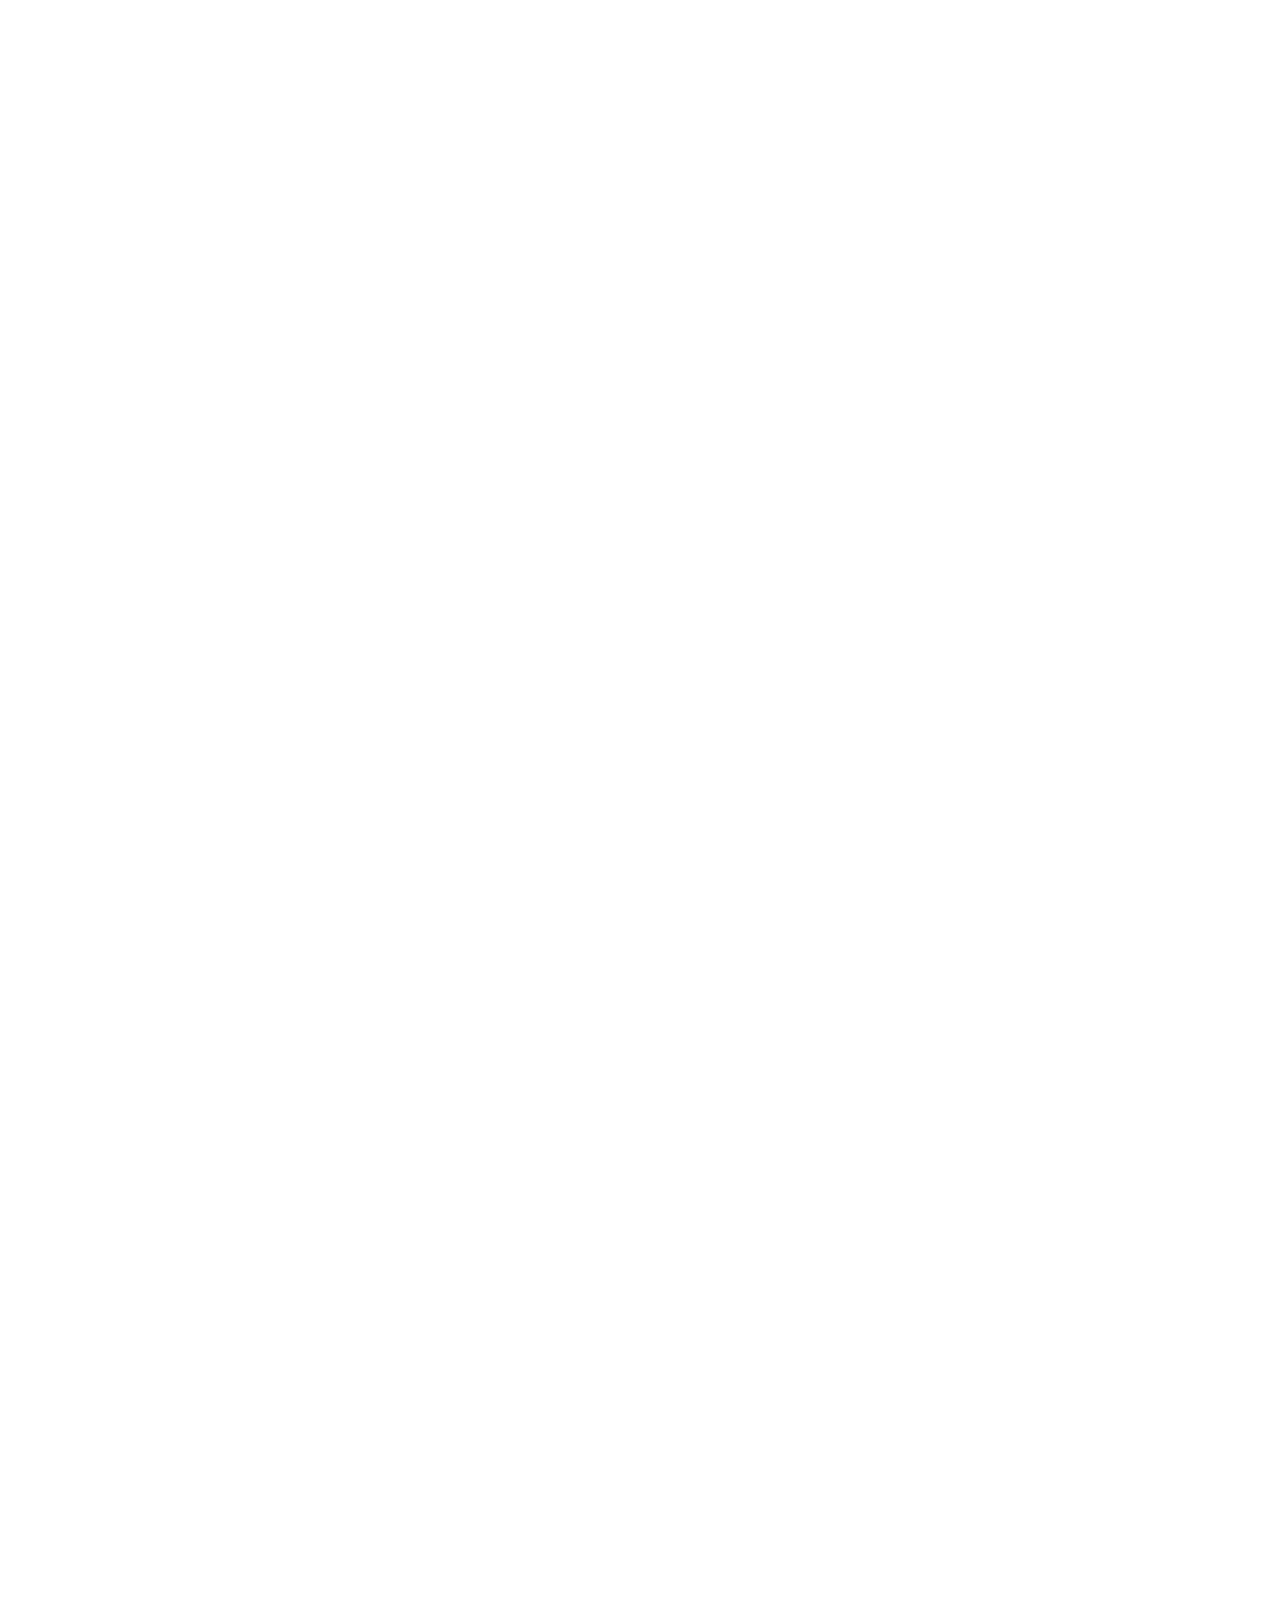
==== commit c2dfd9ca: "Restructuration of resume.html" ====
--- a/index.html
+++ b/index.html
@@ -70,7 +70,8 @@
                             <li><span class="material-symbols-rounded">chevron_right</span> <strong>Languages:</strong> <span>French and English</span></li>
                             <li><span class="material-symbols-rounded">chevron_right</span> <strong>Phone:</strong> <span>+1 (514) 451-3855</span></li>
                             <li><span class="material-symbols-rounded">chevron_right</span> <strong>Email:</strong> <span>melissa_lim_17@hotmail.com</span></li>
-                            <li><span class="material-symbols-rounded">chevron_right</span> <strong>University&nbsp;degree:</strong> <span>Bachelor of Fine Arts - Computation Arts<br>Minor in Computer Science</span></li>
+                            <li><span class="material-symbols-rounded">chevron_right</span> <strong>University&nbsp;degree:</strong> <span>Bachelor of Fine Arts - Computation Arts</span></li>
+                            <li><span class="material-symbols-rounded">chevron_right</span> <strong>Minor:</strong> <span>Computer Science</span></li>
                             <li><span class="material-symbols-rounded">chevron_right</span> <strong>Hobbies:</strong> <span>Drawing, 3D modeling, ice skating, costume making</span></li>
                         </ul>
 
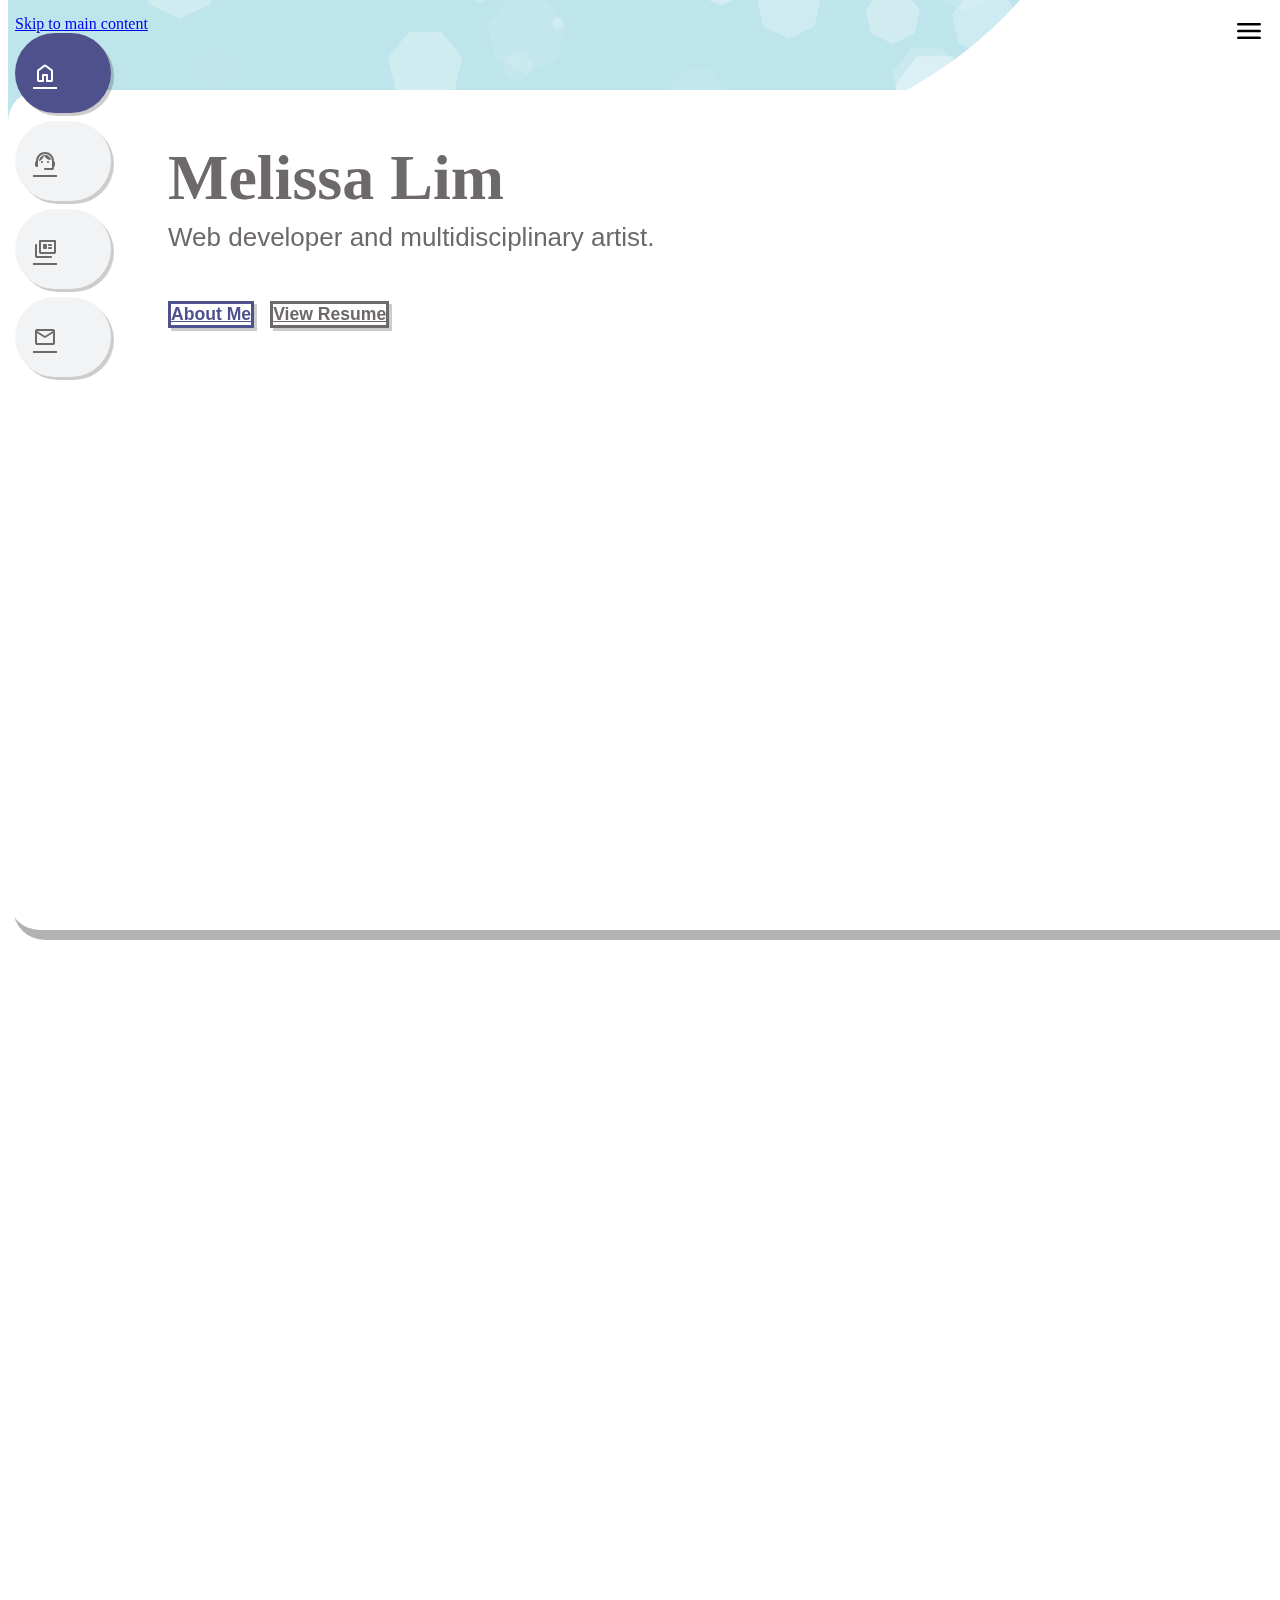
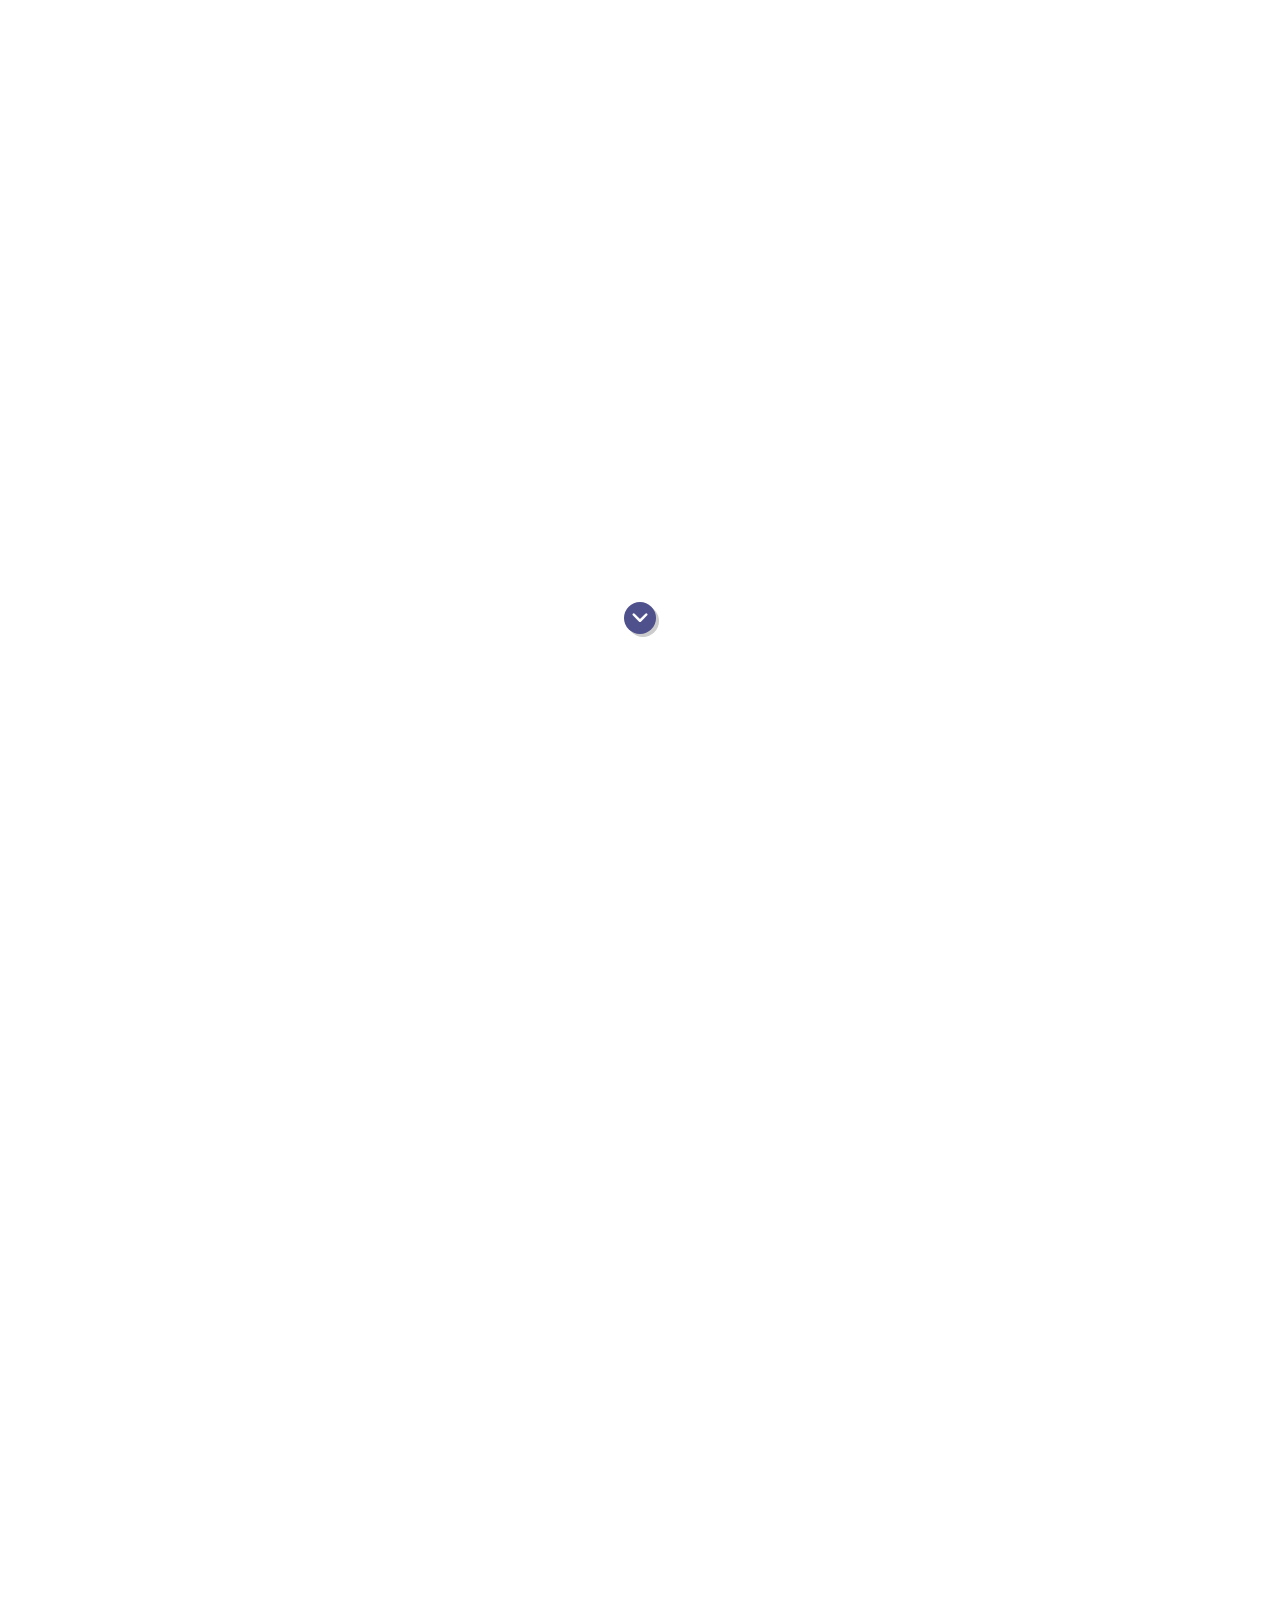
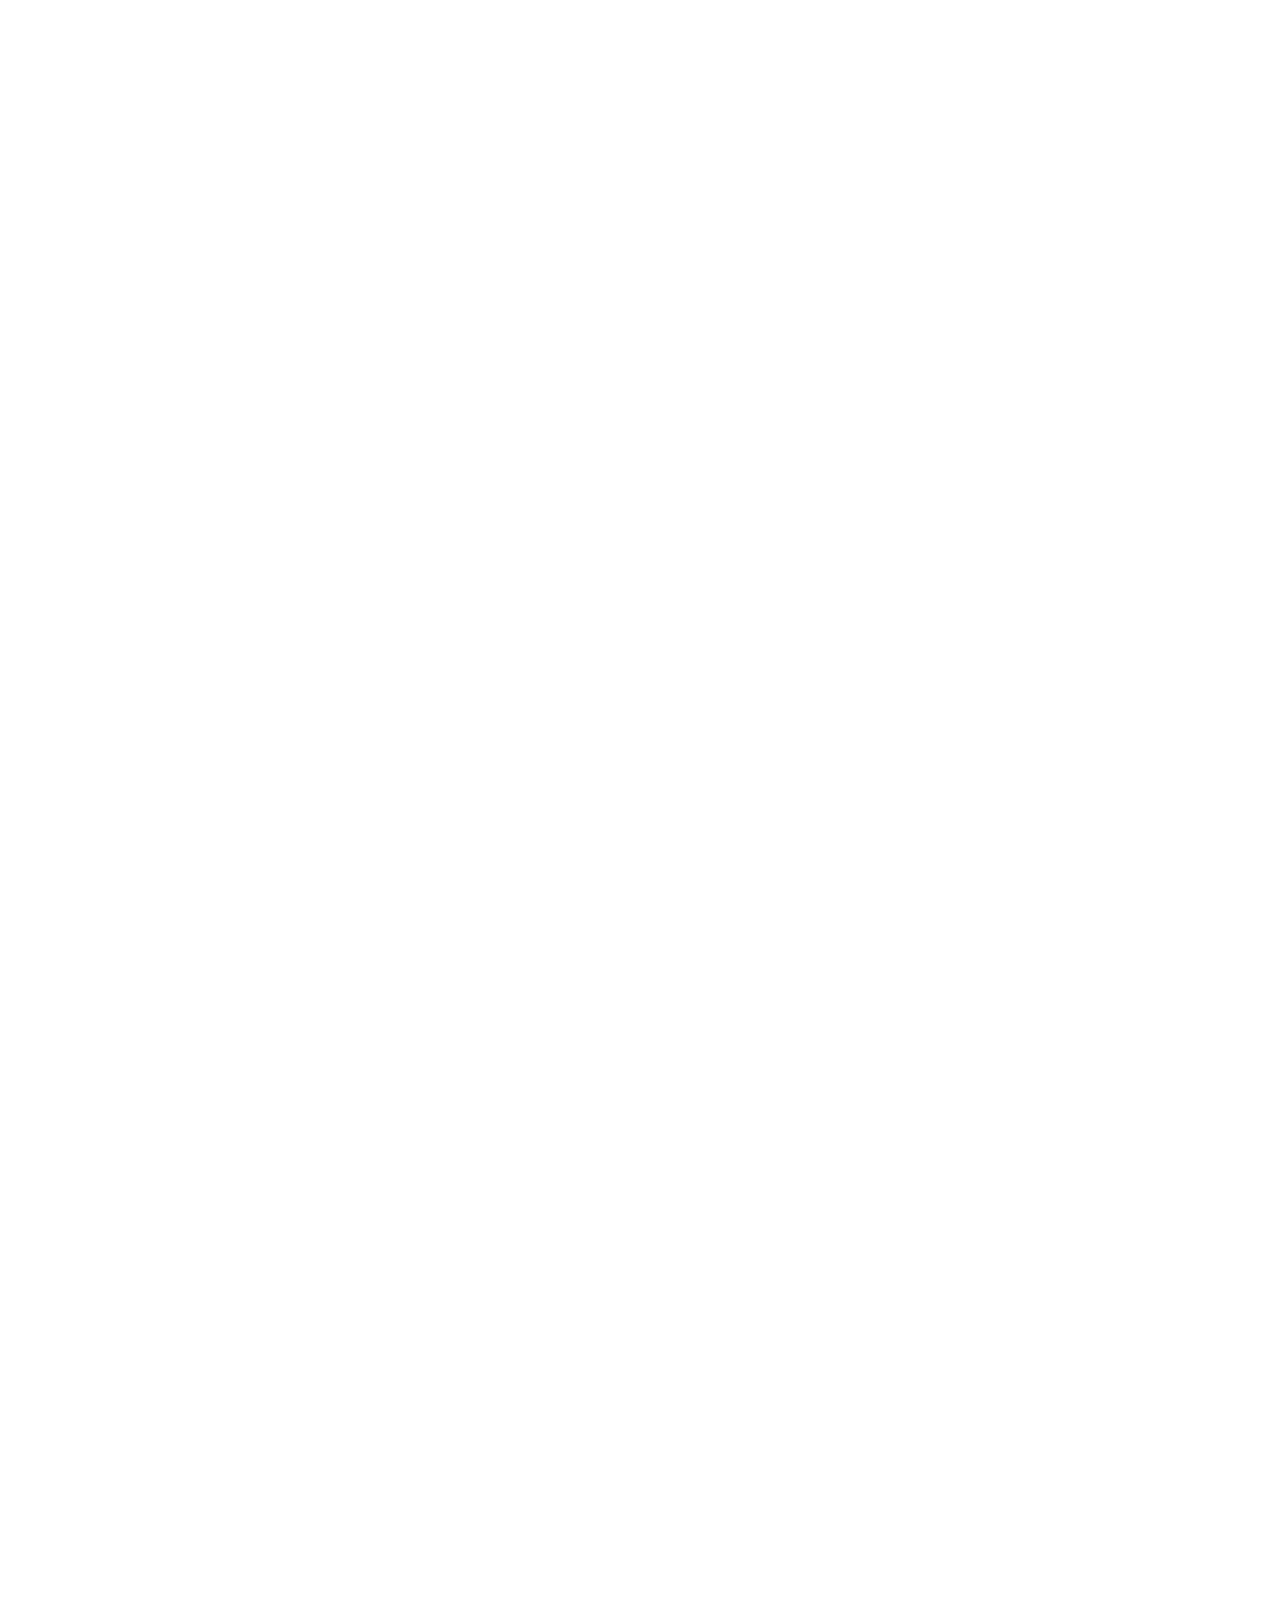
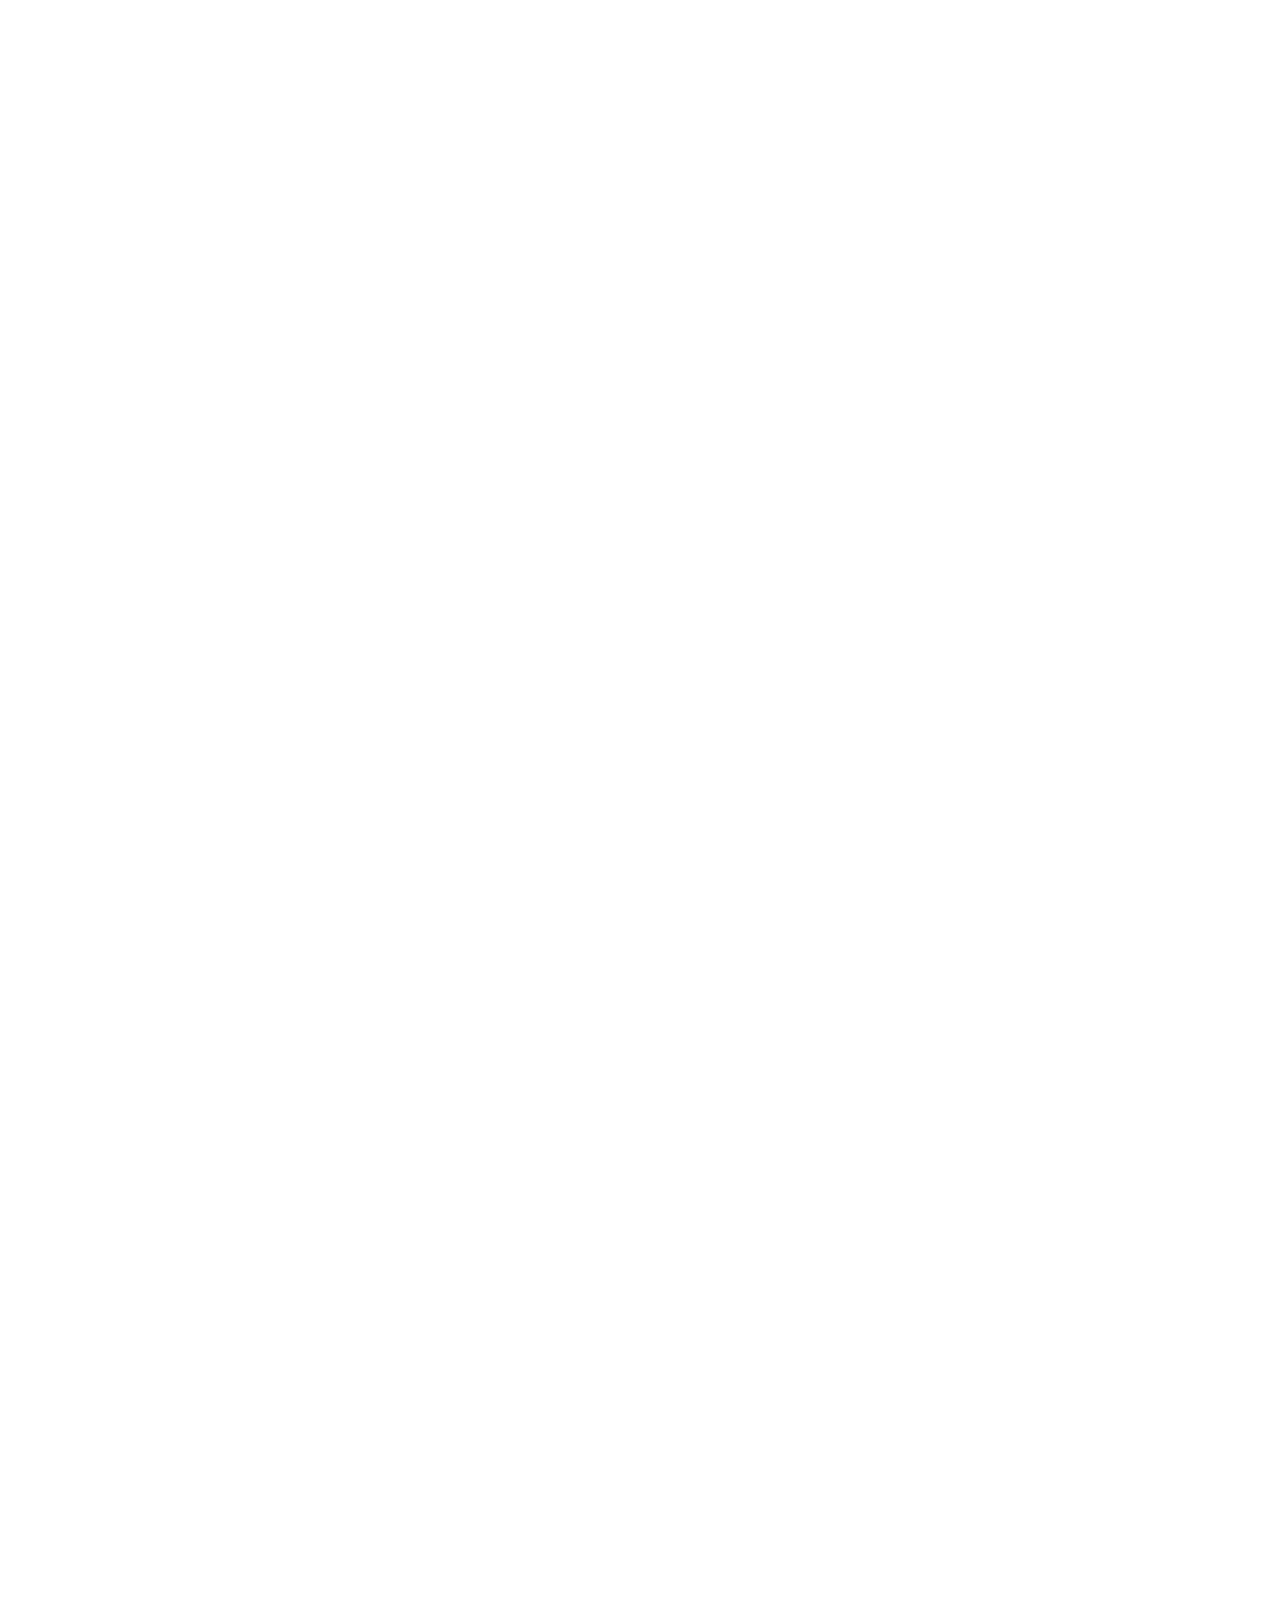
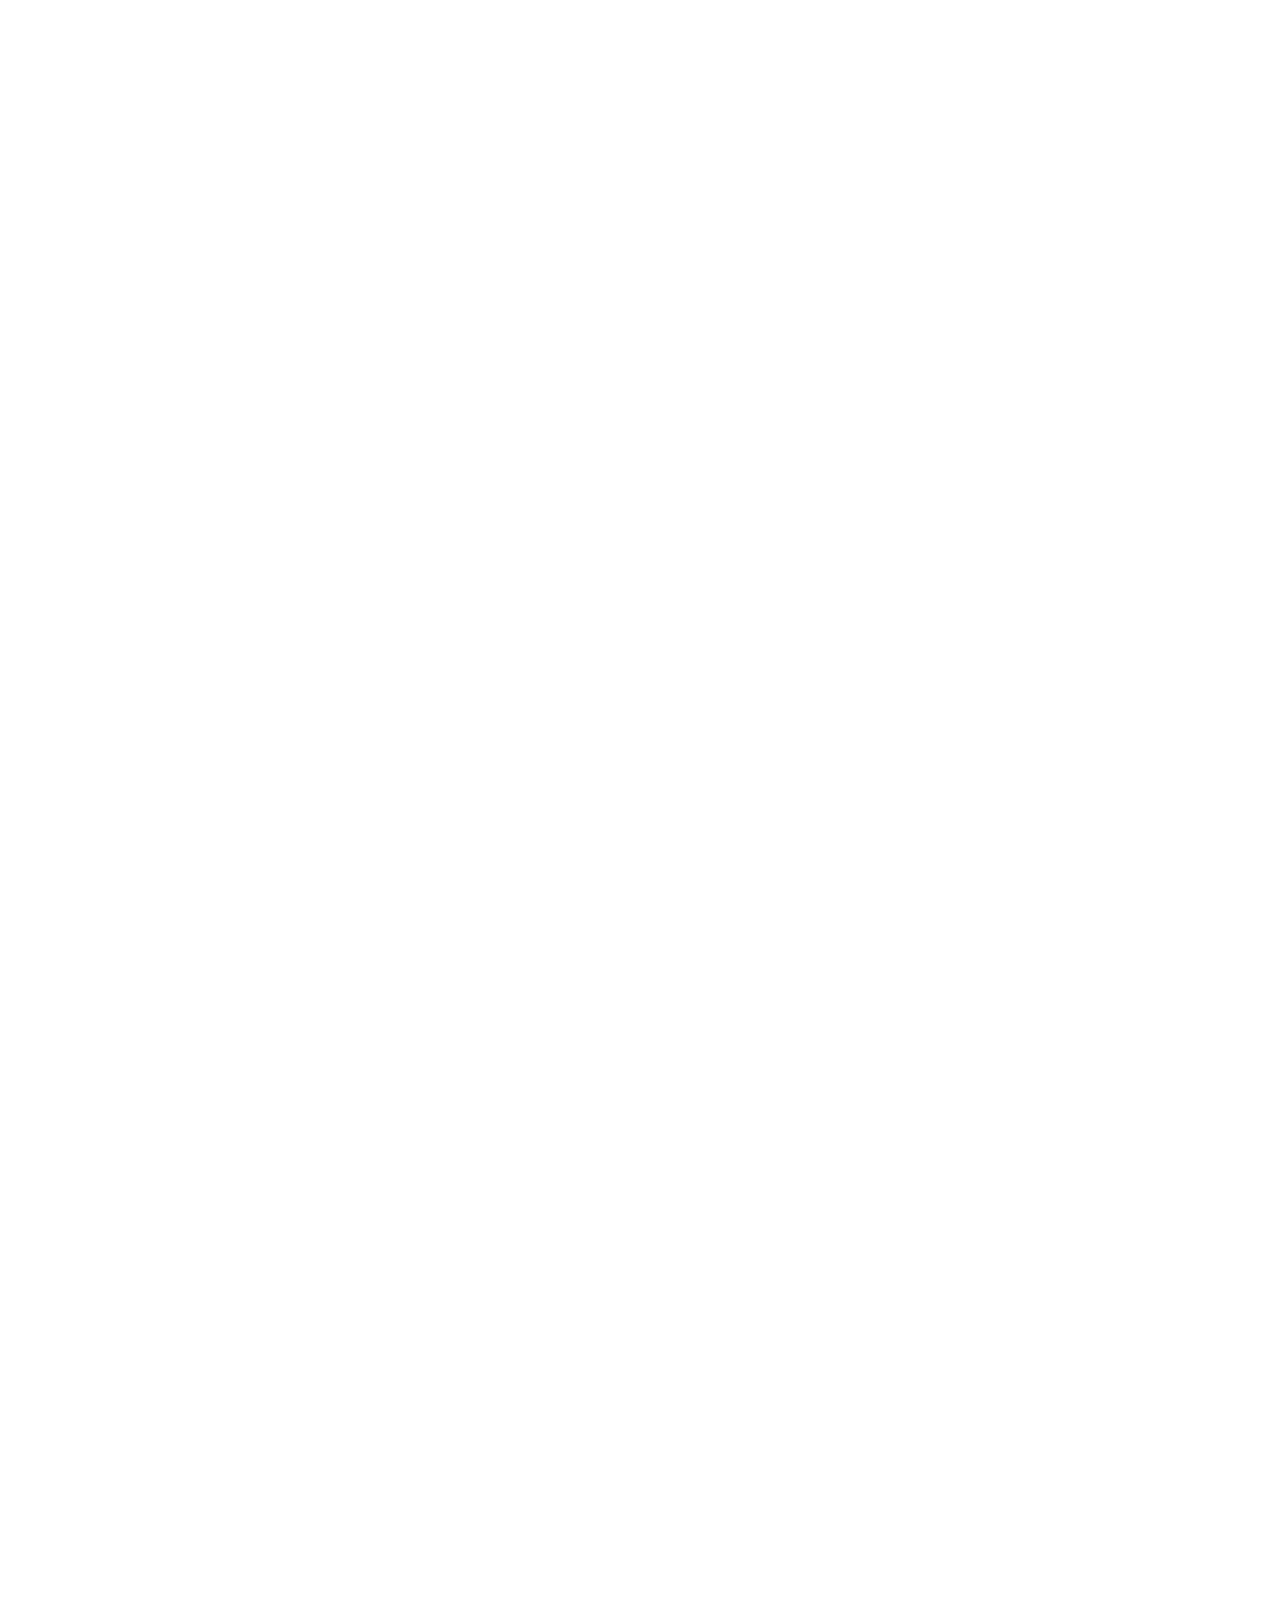
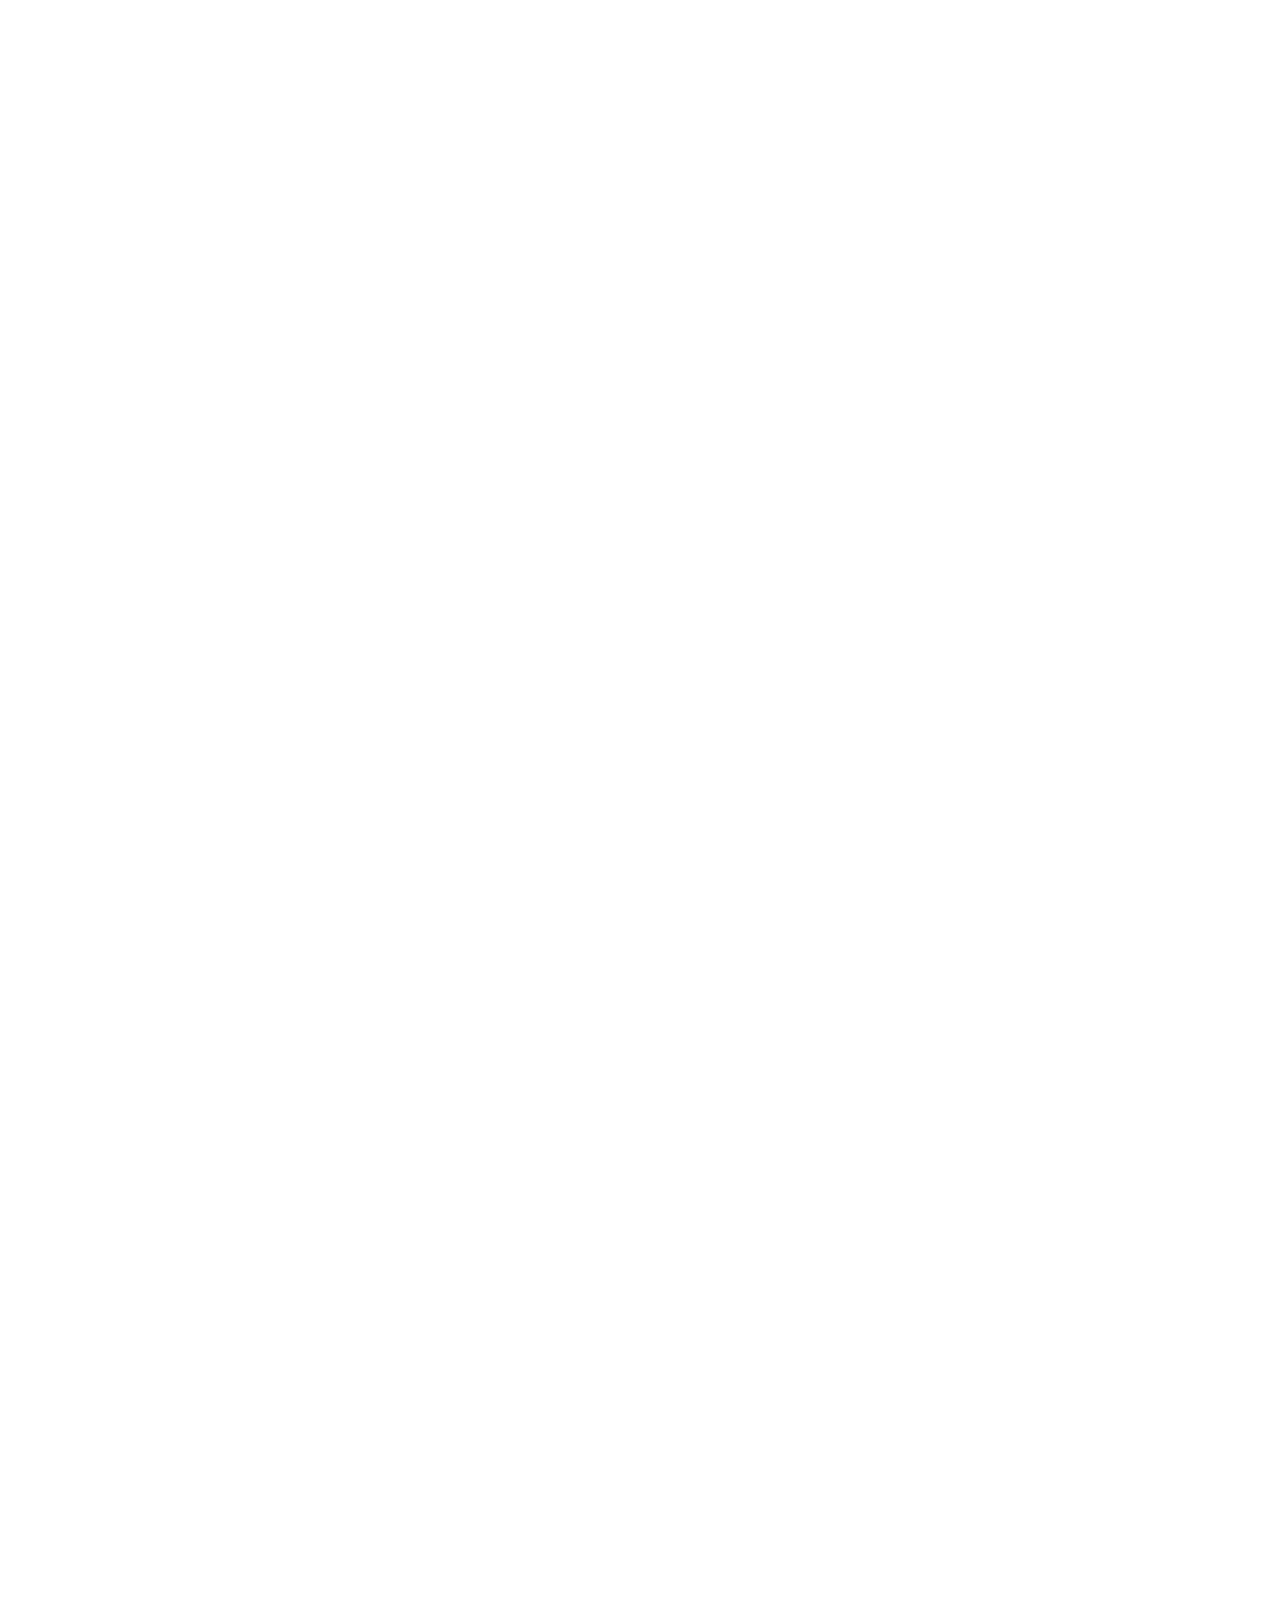
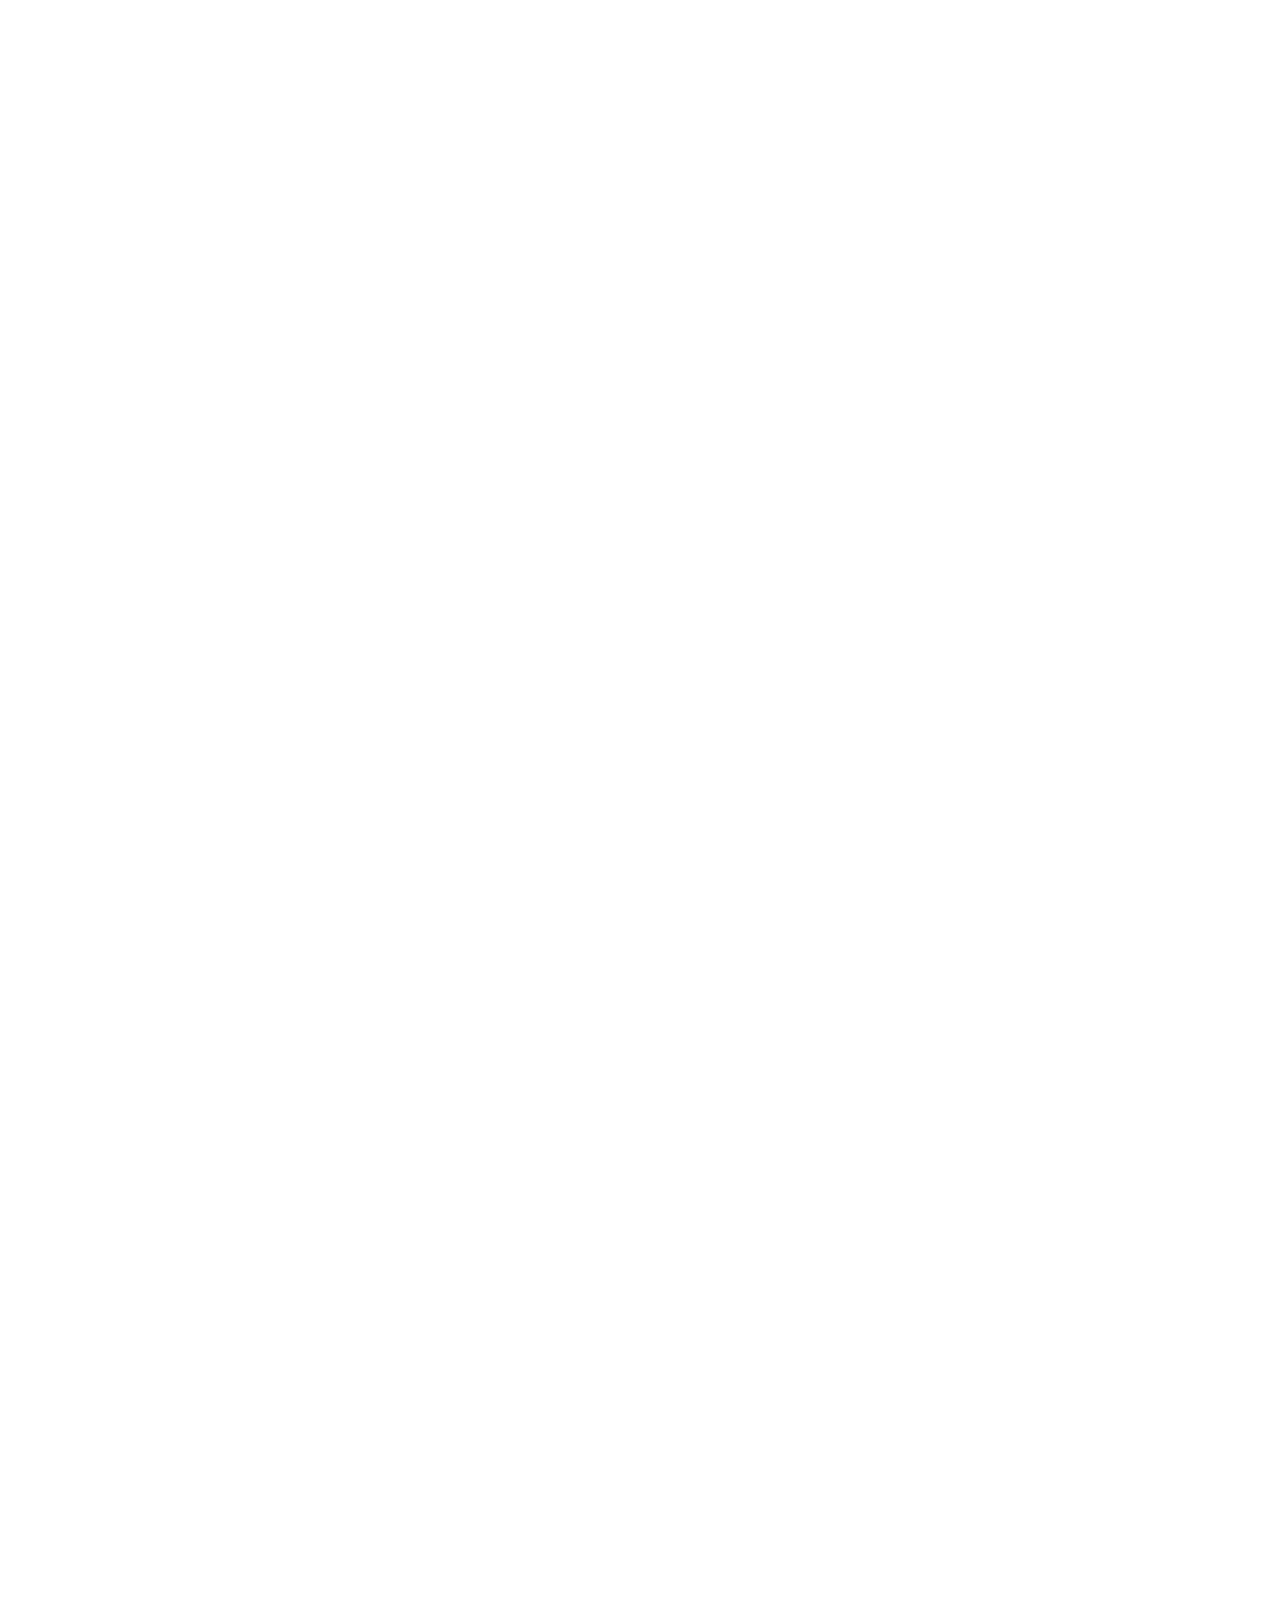
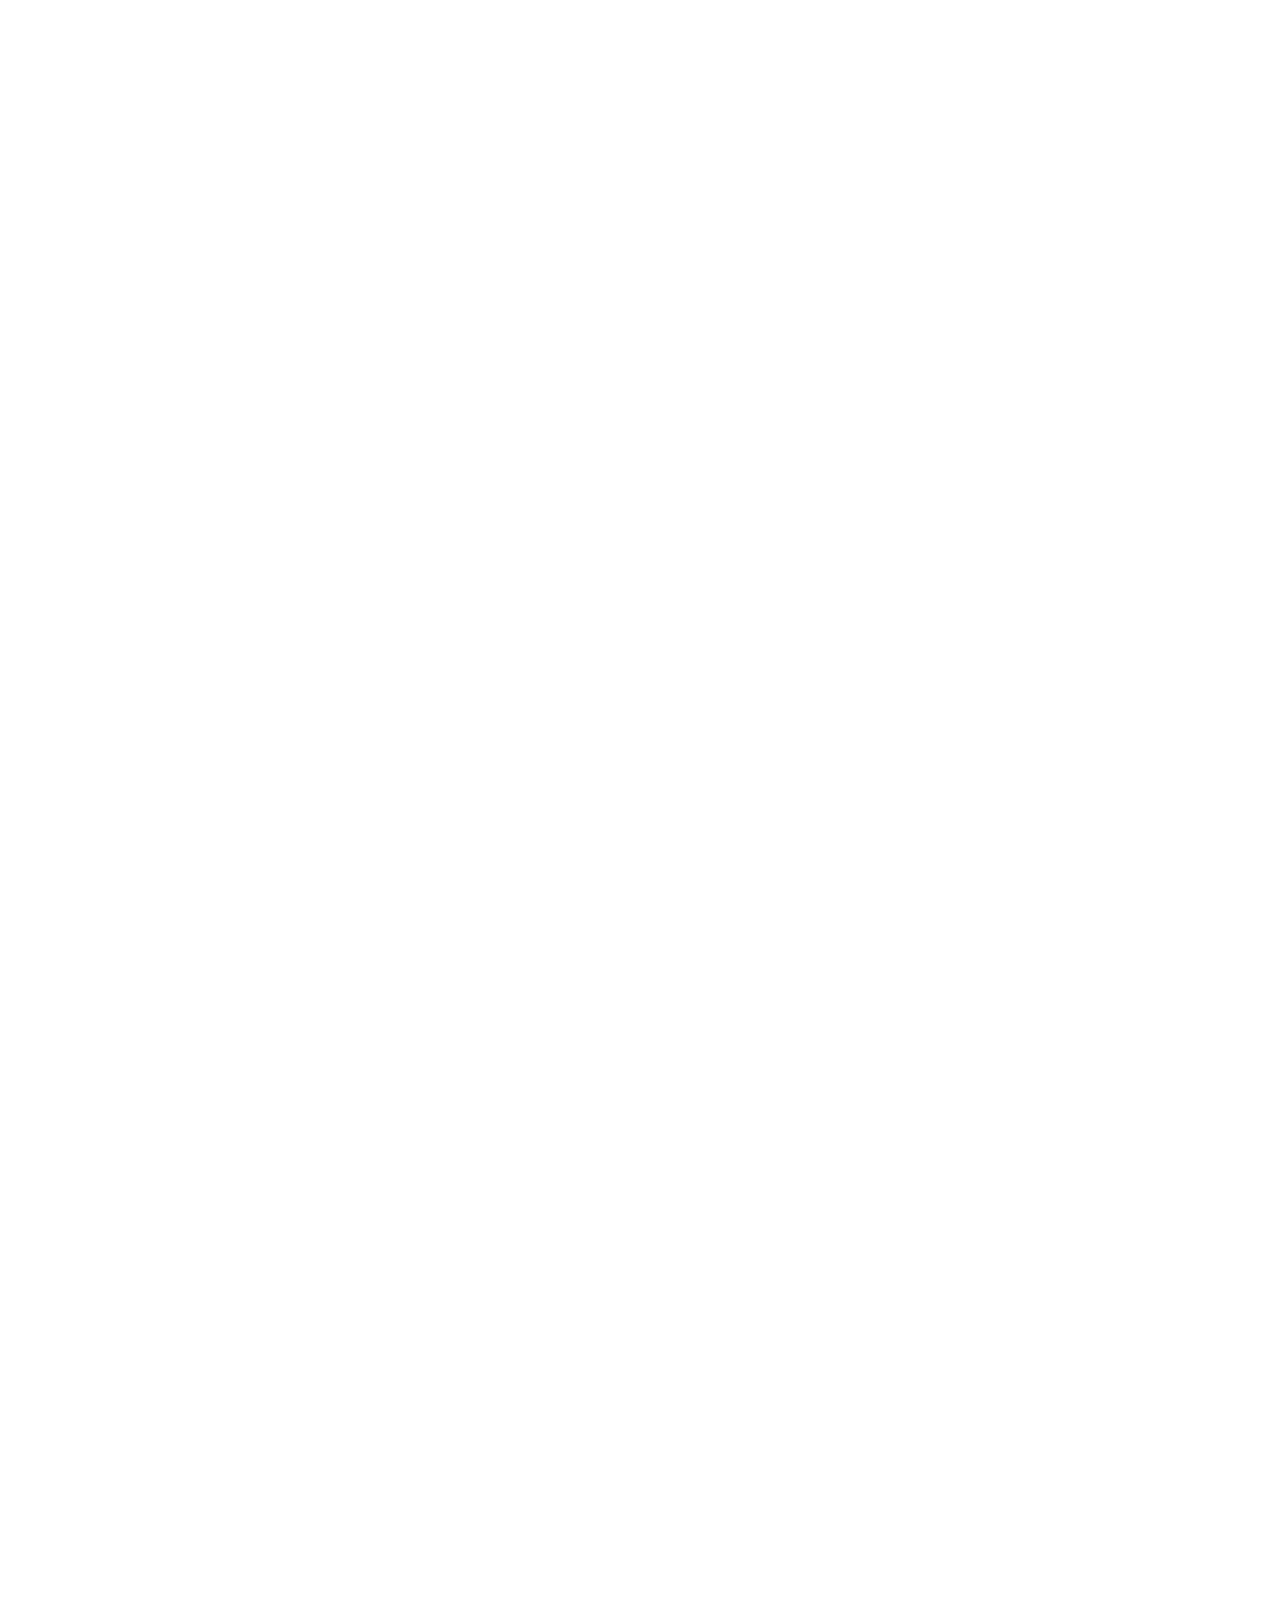
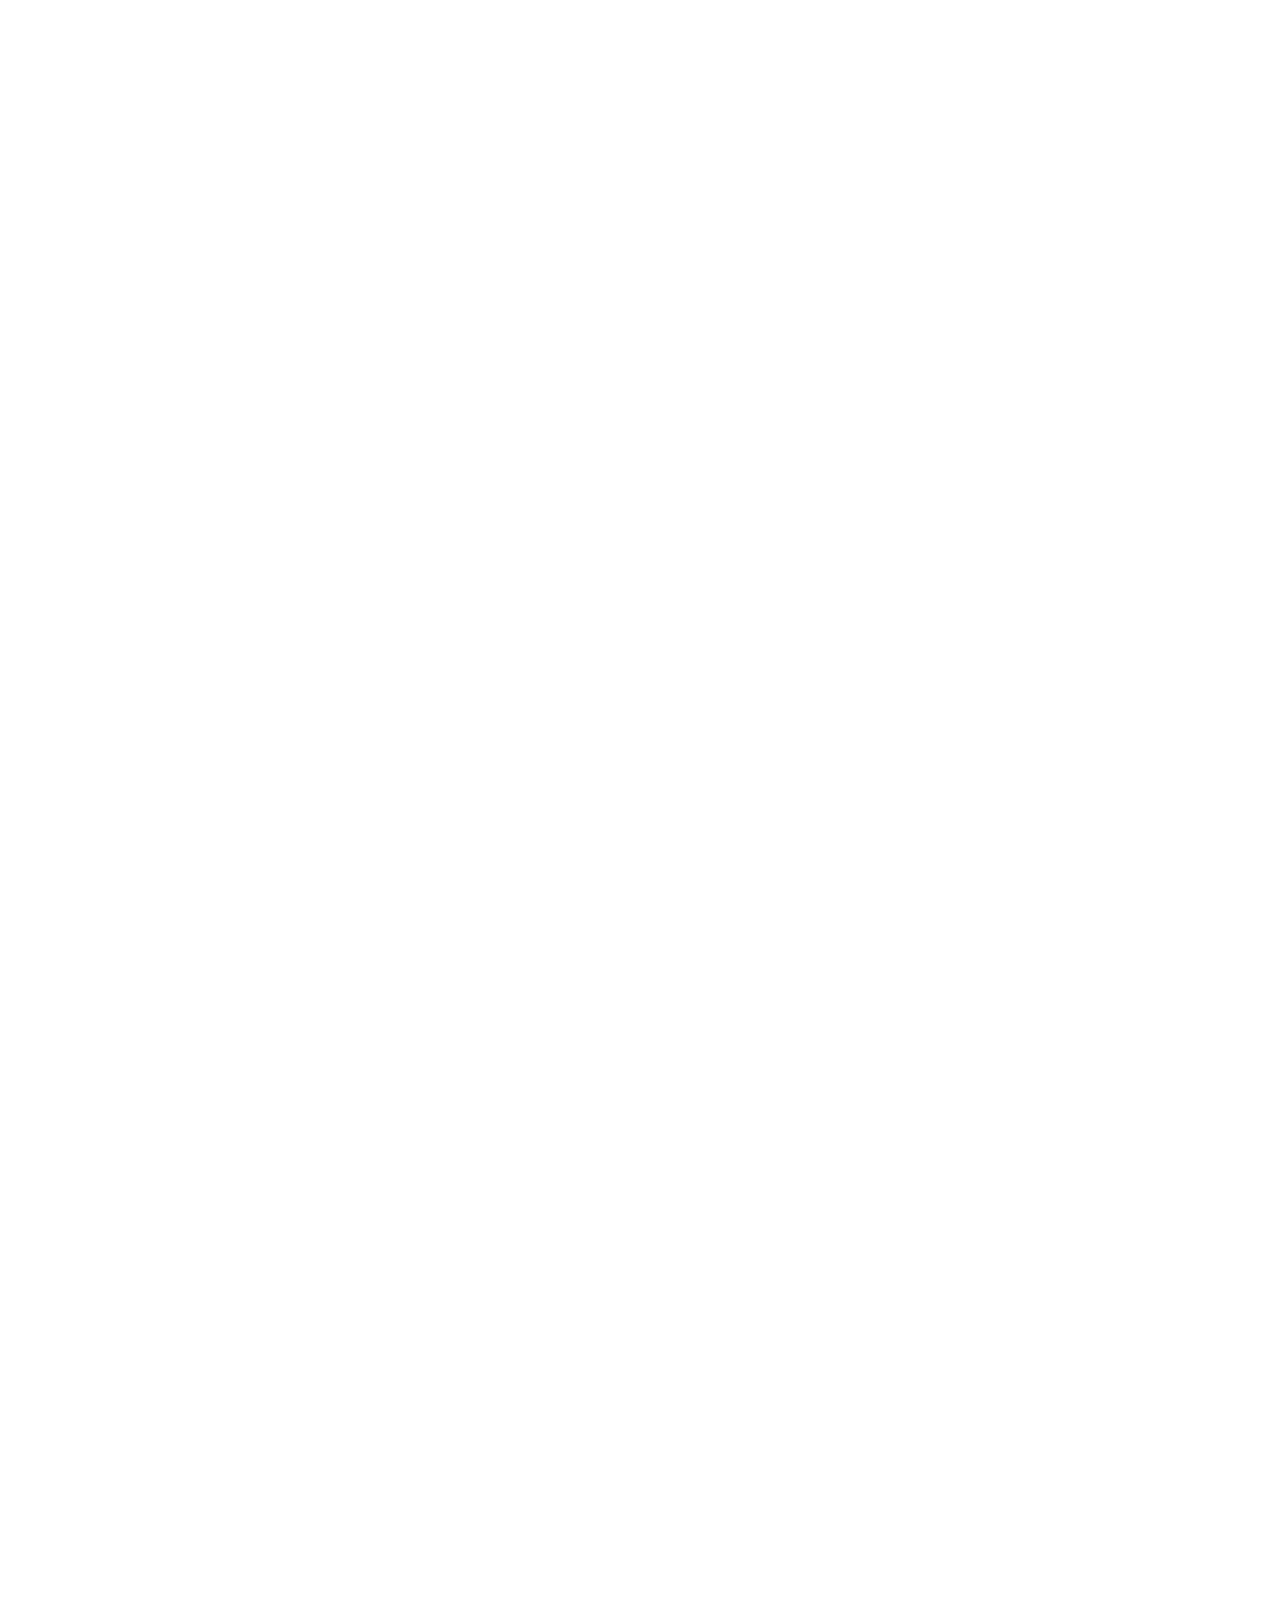
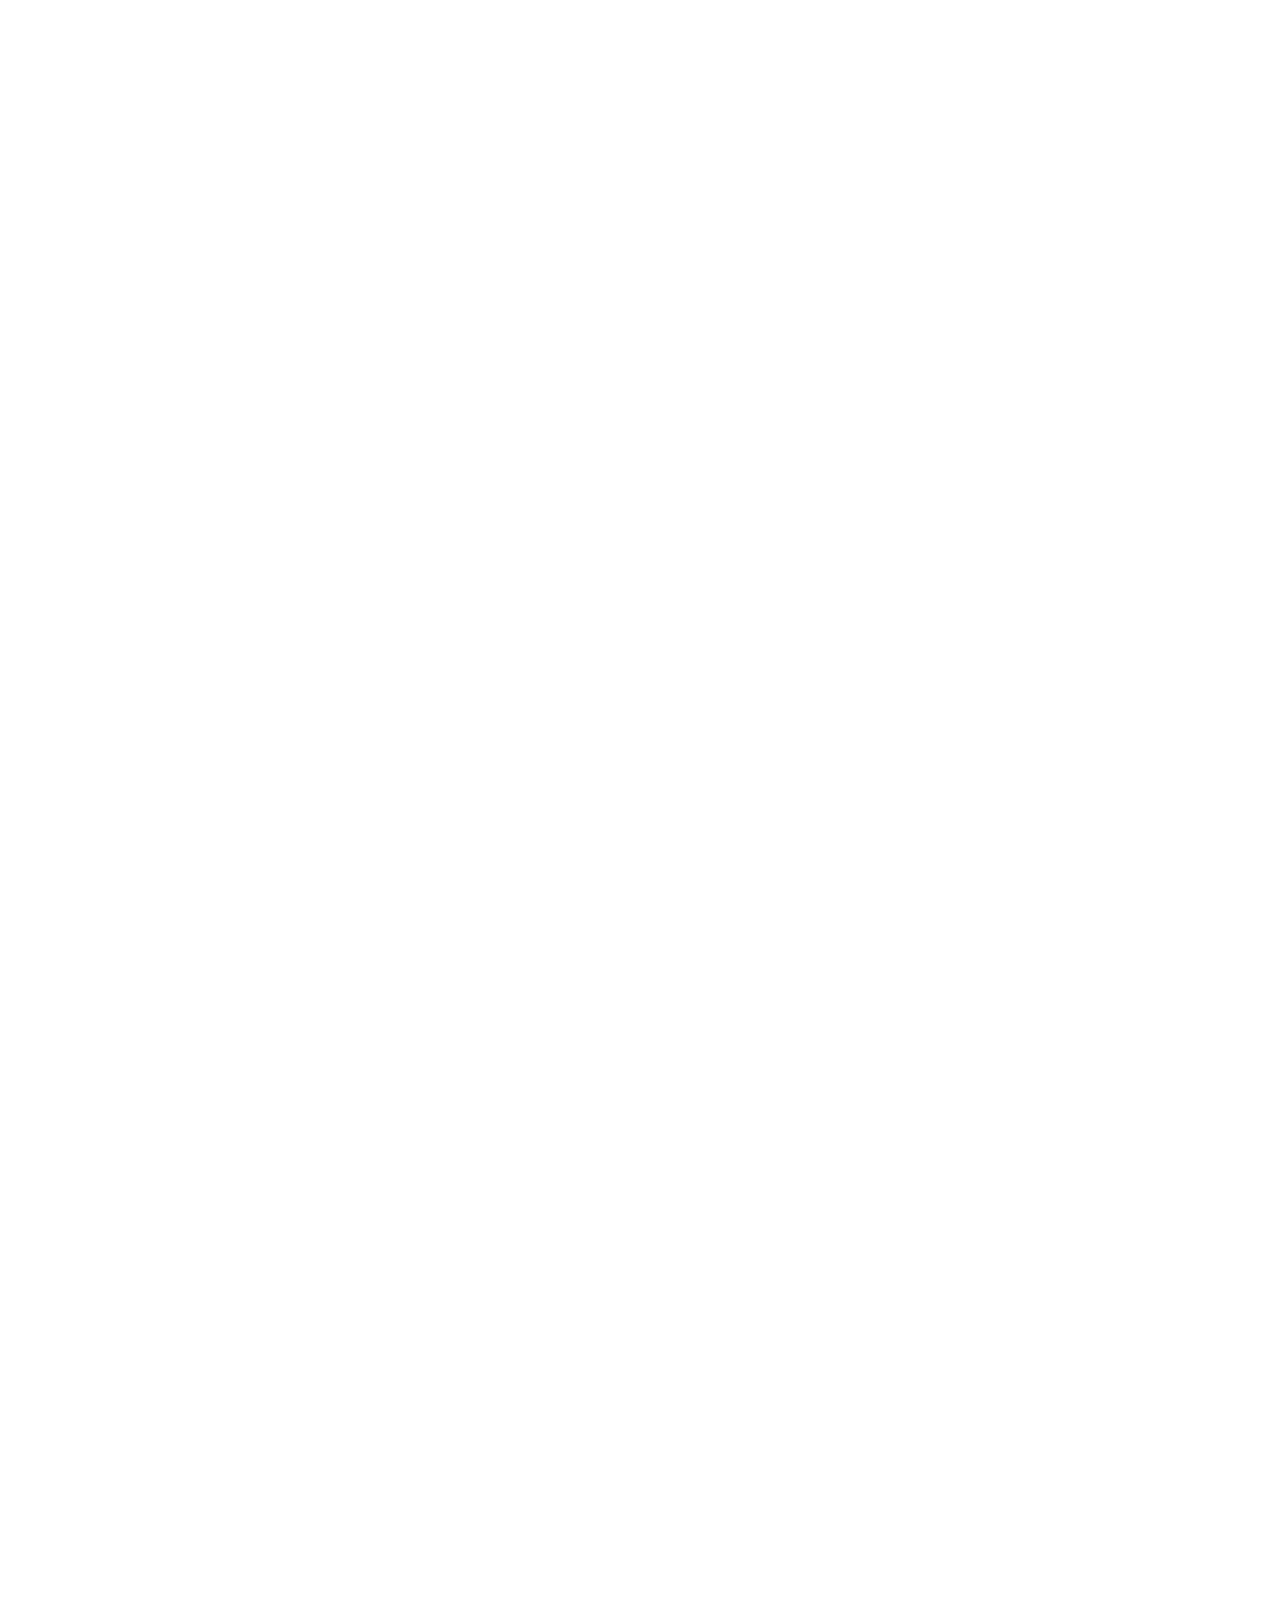
==== commit 34dae48d: "Text corrections and theme adjustements" ====
--- a/index.html
+++ b/index.html
@@ -56,7 +56,7 @@
             <div class="container" data-aos="fade-up">
                 <div class="section-title">
                     <h2>About</h2>
-                    <p>Welcome to my portfolio, I designed and devloped this website in hopes of conveying a glimpse of who I am, my interests, and my abilities.</p>
+                    <p>Welcome to my portfolio, I designed and developed this website in hopes of conveying a glimpse of who I am, my interests, and my abilities.</p>
                 </div>
                 <div class="row">
                     <div class="col-lg-6 col-lg-6 d-flex align-items-center justify-content-center">
@@ -98,7 +98,9 @@
                     </div>
                 </div>
             </div>
+            <p class="next-section"><a href="#portfolio"><span class="material-symbols-rounded">expand_more</span></a></p>
         </section><!-- End About Section -->
+
 
         <!-- ======= Portfolio Section ======= -->
         <section id="portfolio" class="portfolio section-bg">
--- a/assets/css/styles.css
+++ b/assets/css/styles.css
@@ -112,6 +112,14 @@
   display: block;
 }
 
+[data-aos][data-aos][data-aos-delay="100"].aos-animate, body[data-aos-delay="100"] [data-aos].aos-animate {
+  transition-delay: 0s;
+}
+
+[data-aos][data-aos][data-aos-duration="1000"], body[data-aos-duration="1000"] [data-aos] {
+  transition-duration: 0.6s;
+}
+
 /* ==========================================================
  * Hero Section
 ========================================================== */
@@ -223,6 +231,20 @@
 }
 .section-title p {
   margin-bottom: 0;
+}
+
+.next-section {
+  margin-top: 2rem;
+  text-align: center;
+}
+.next-section .material-symbols-rounded {
+  border-radius: 2rem;
+  background: #4F518C;
+  color: #FFF;
+  box-shadow: 3px 3px 0 0 rgba(0, 0, 0, 0.2);
+}
+.next-section .material-symbols-rounded:hover {
+  background: #3d3e6b;
 }
 
 /* ==========================================================
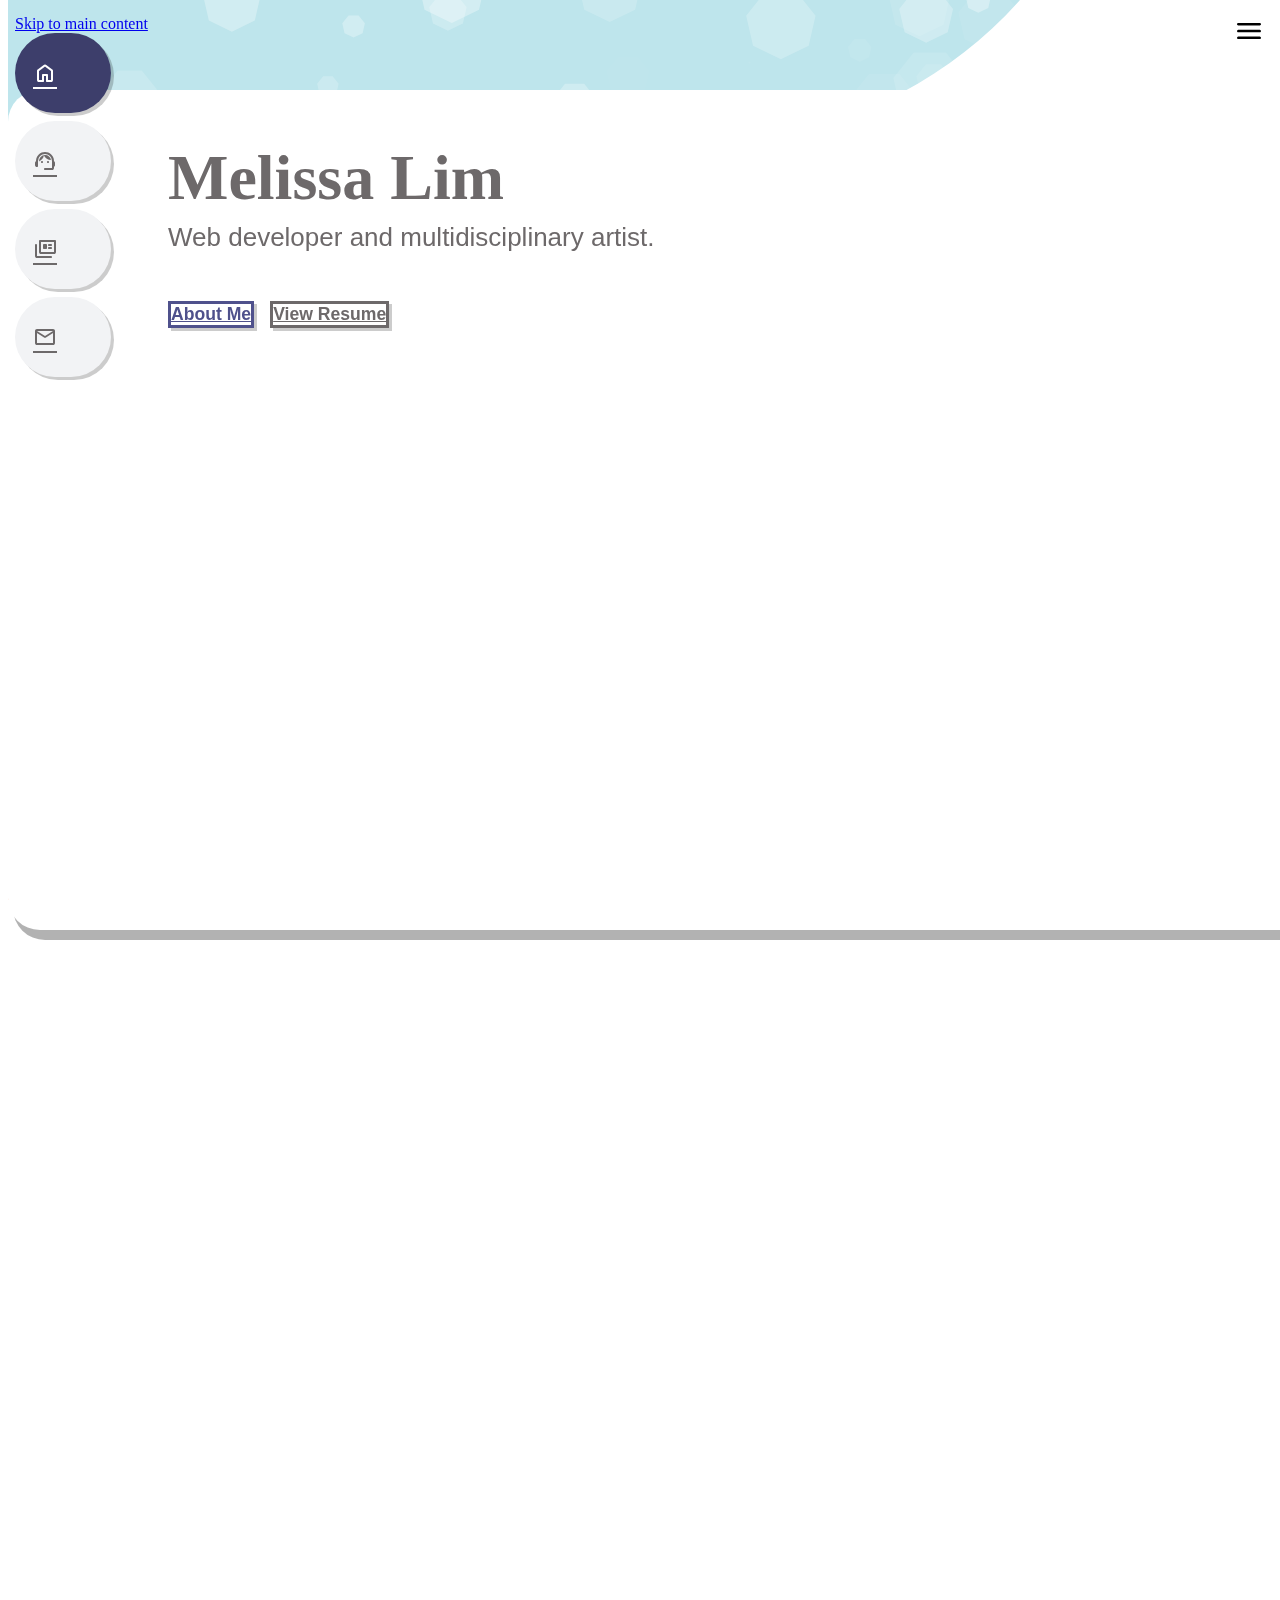
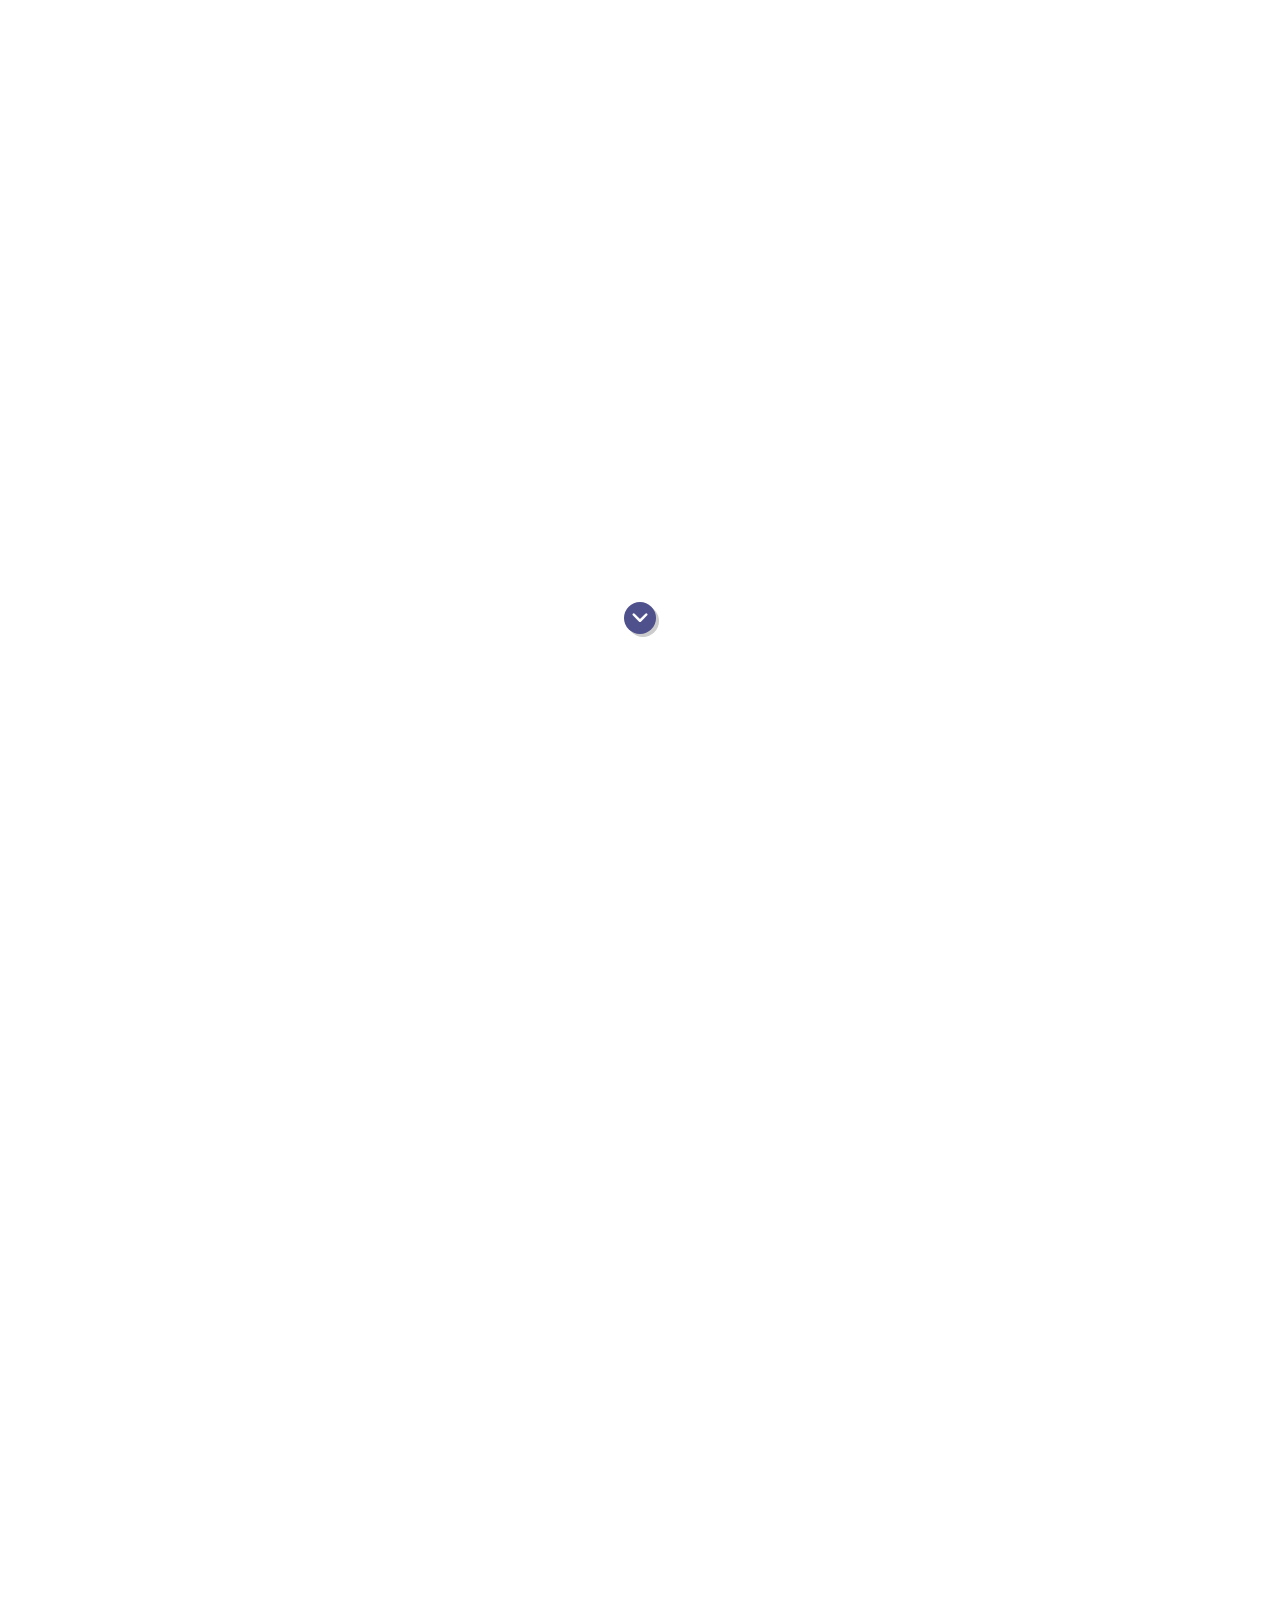
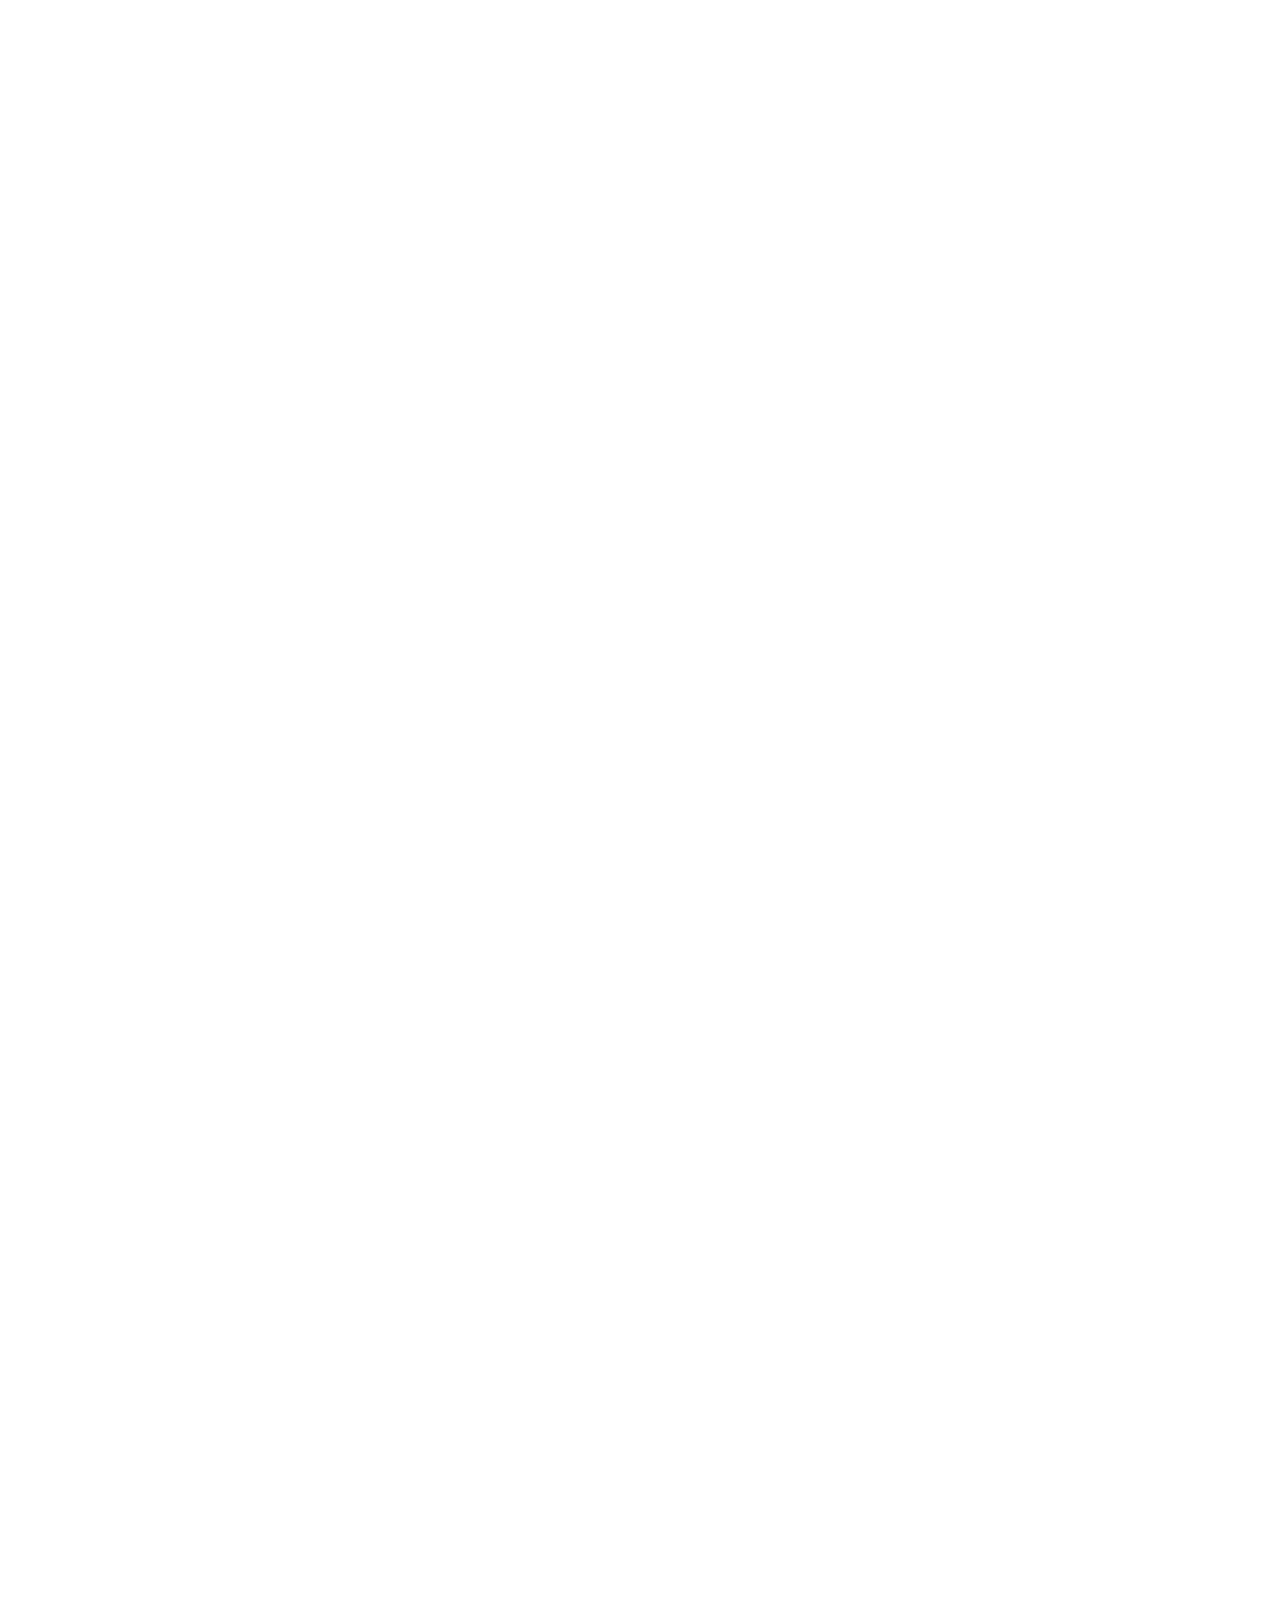
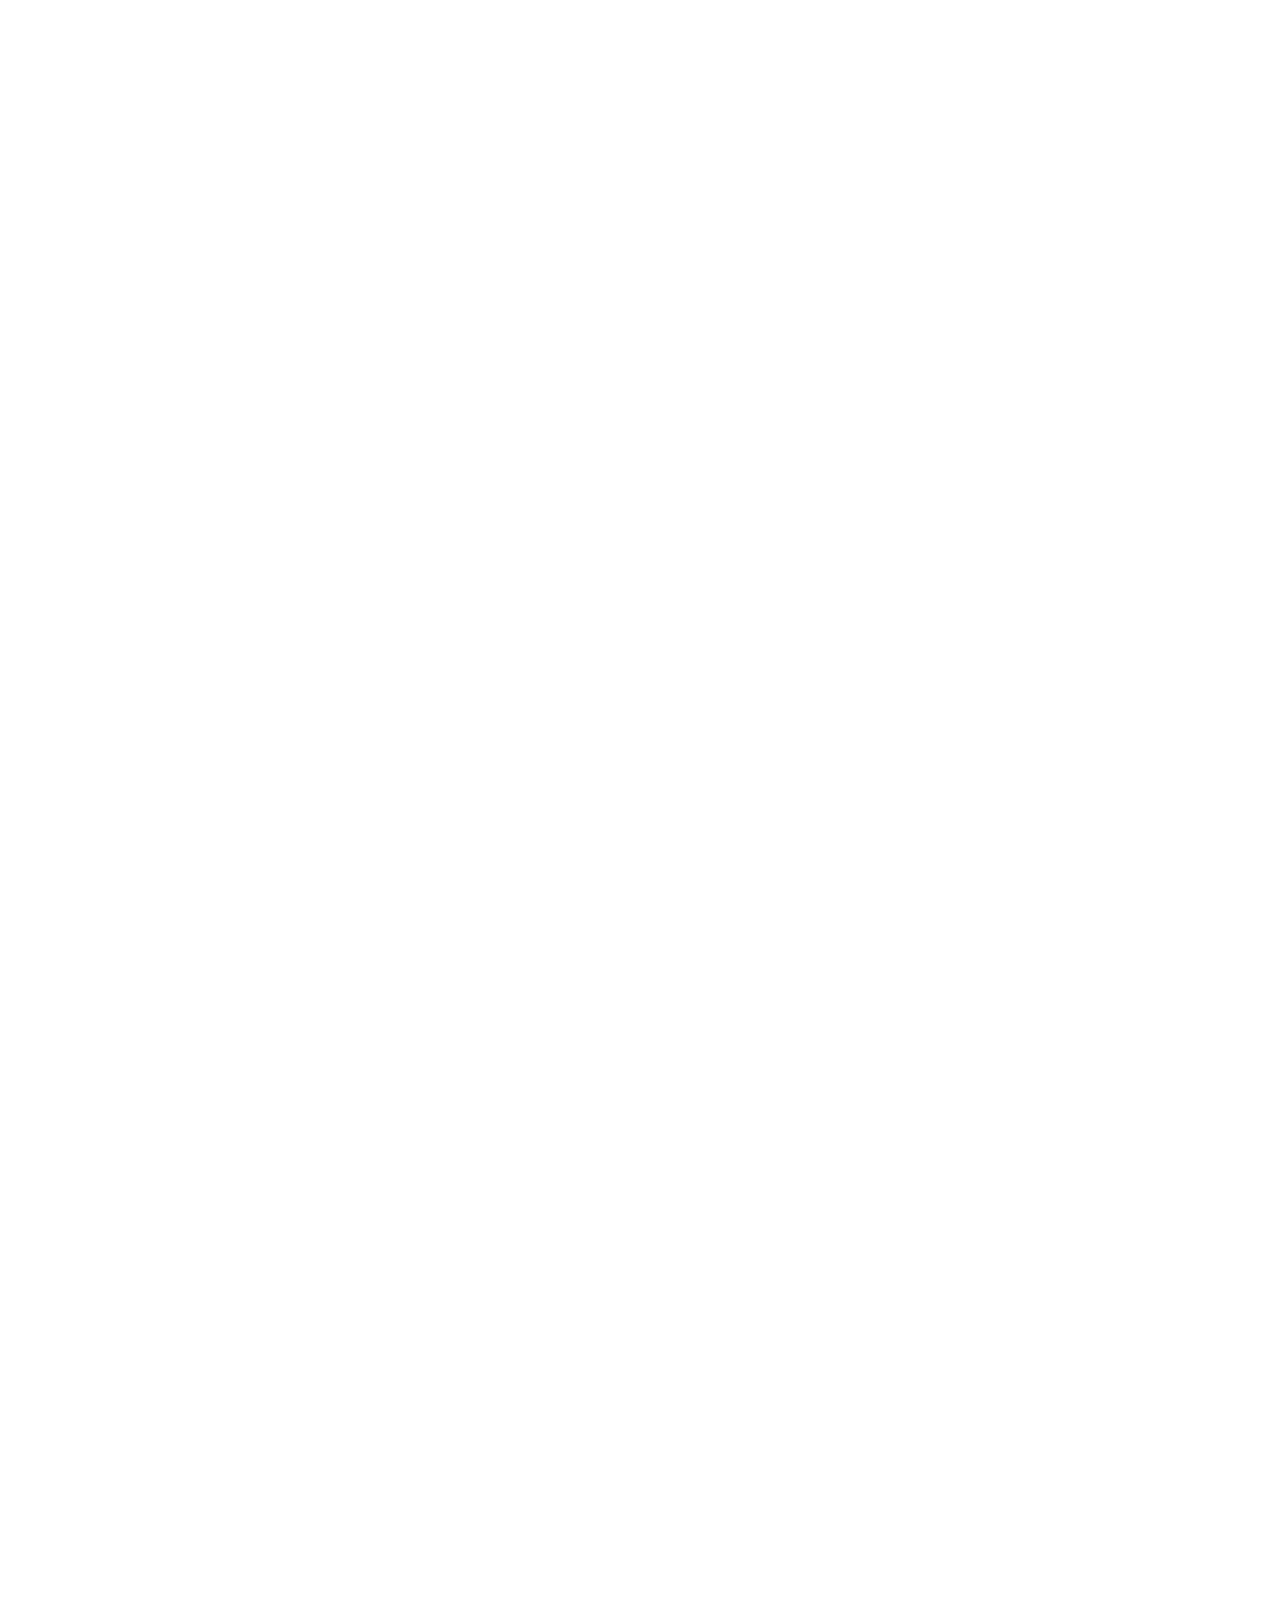
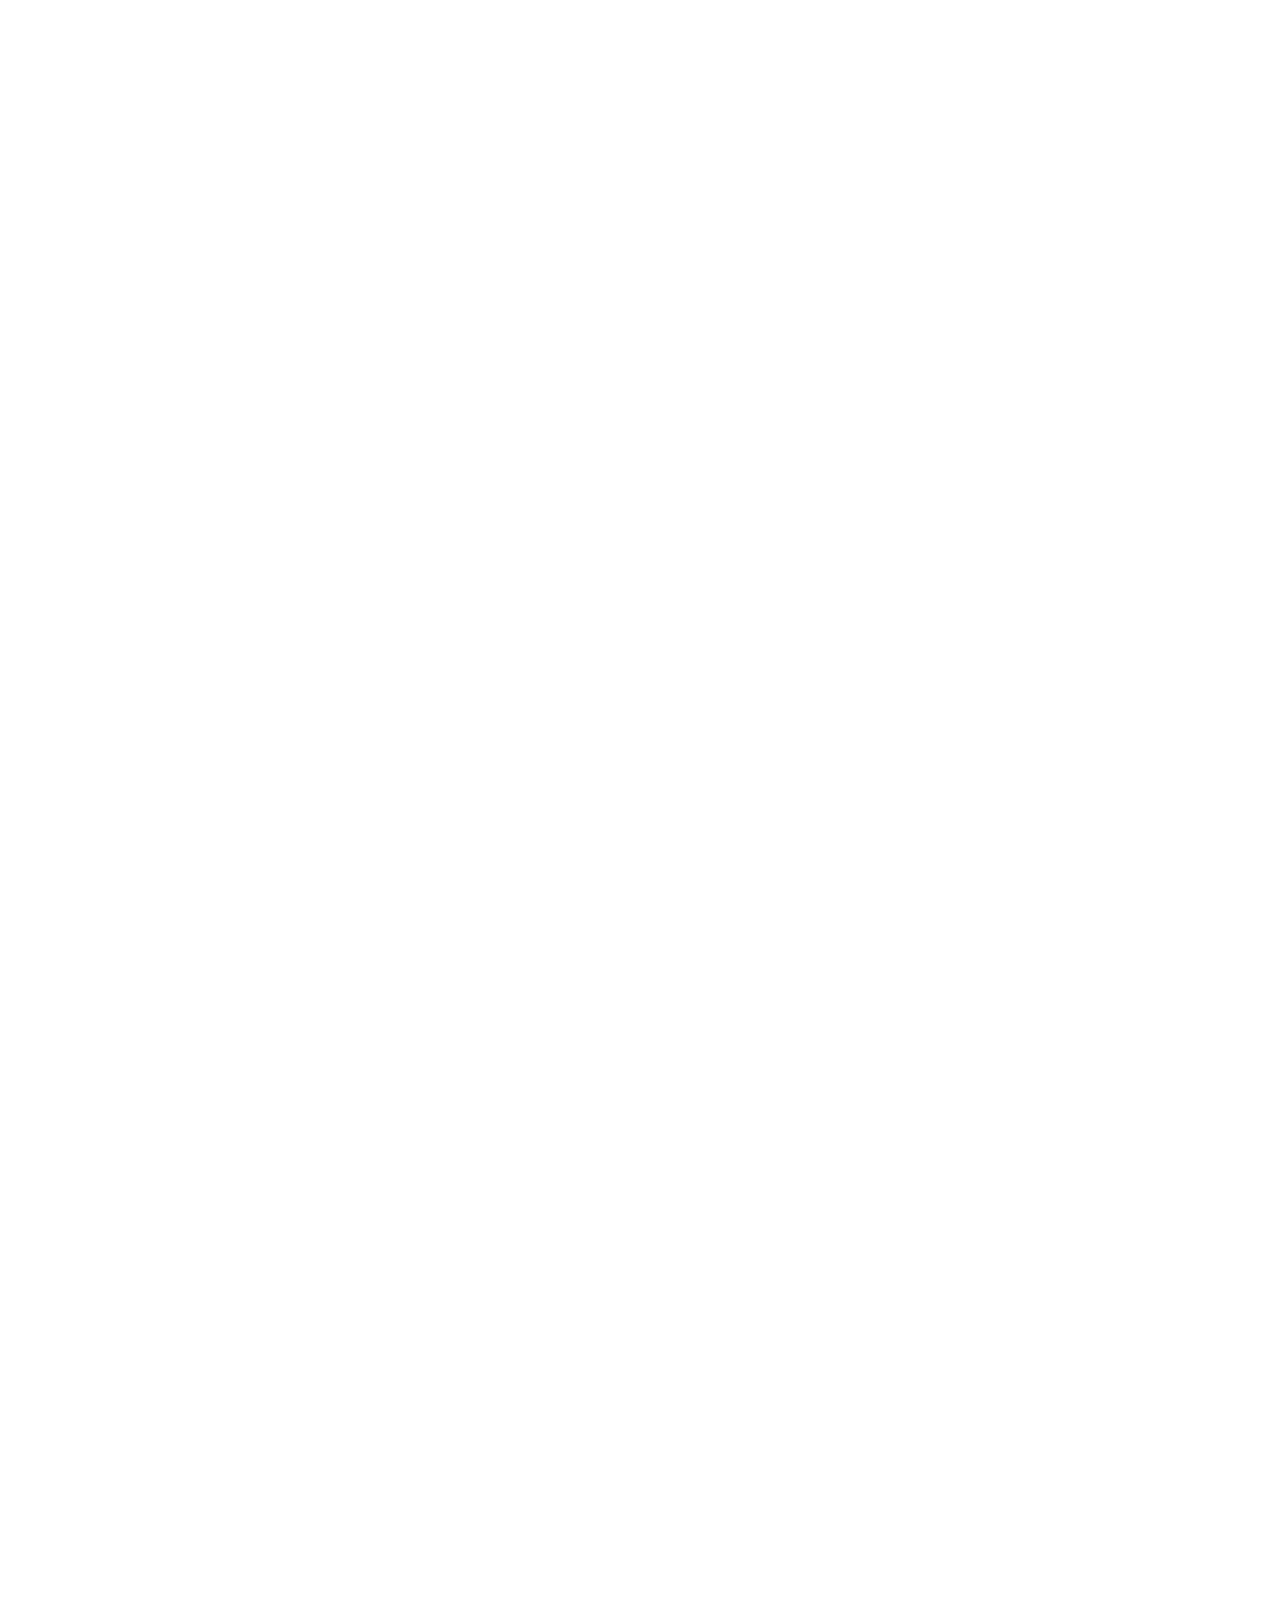
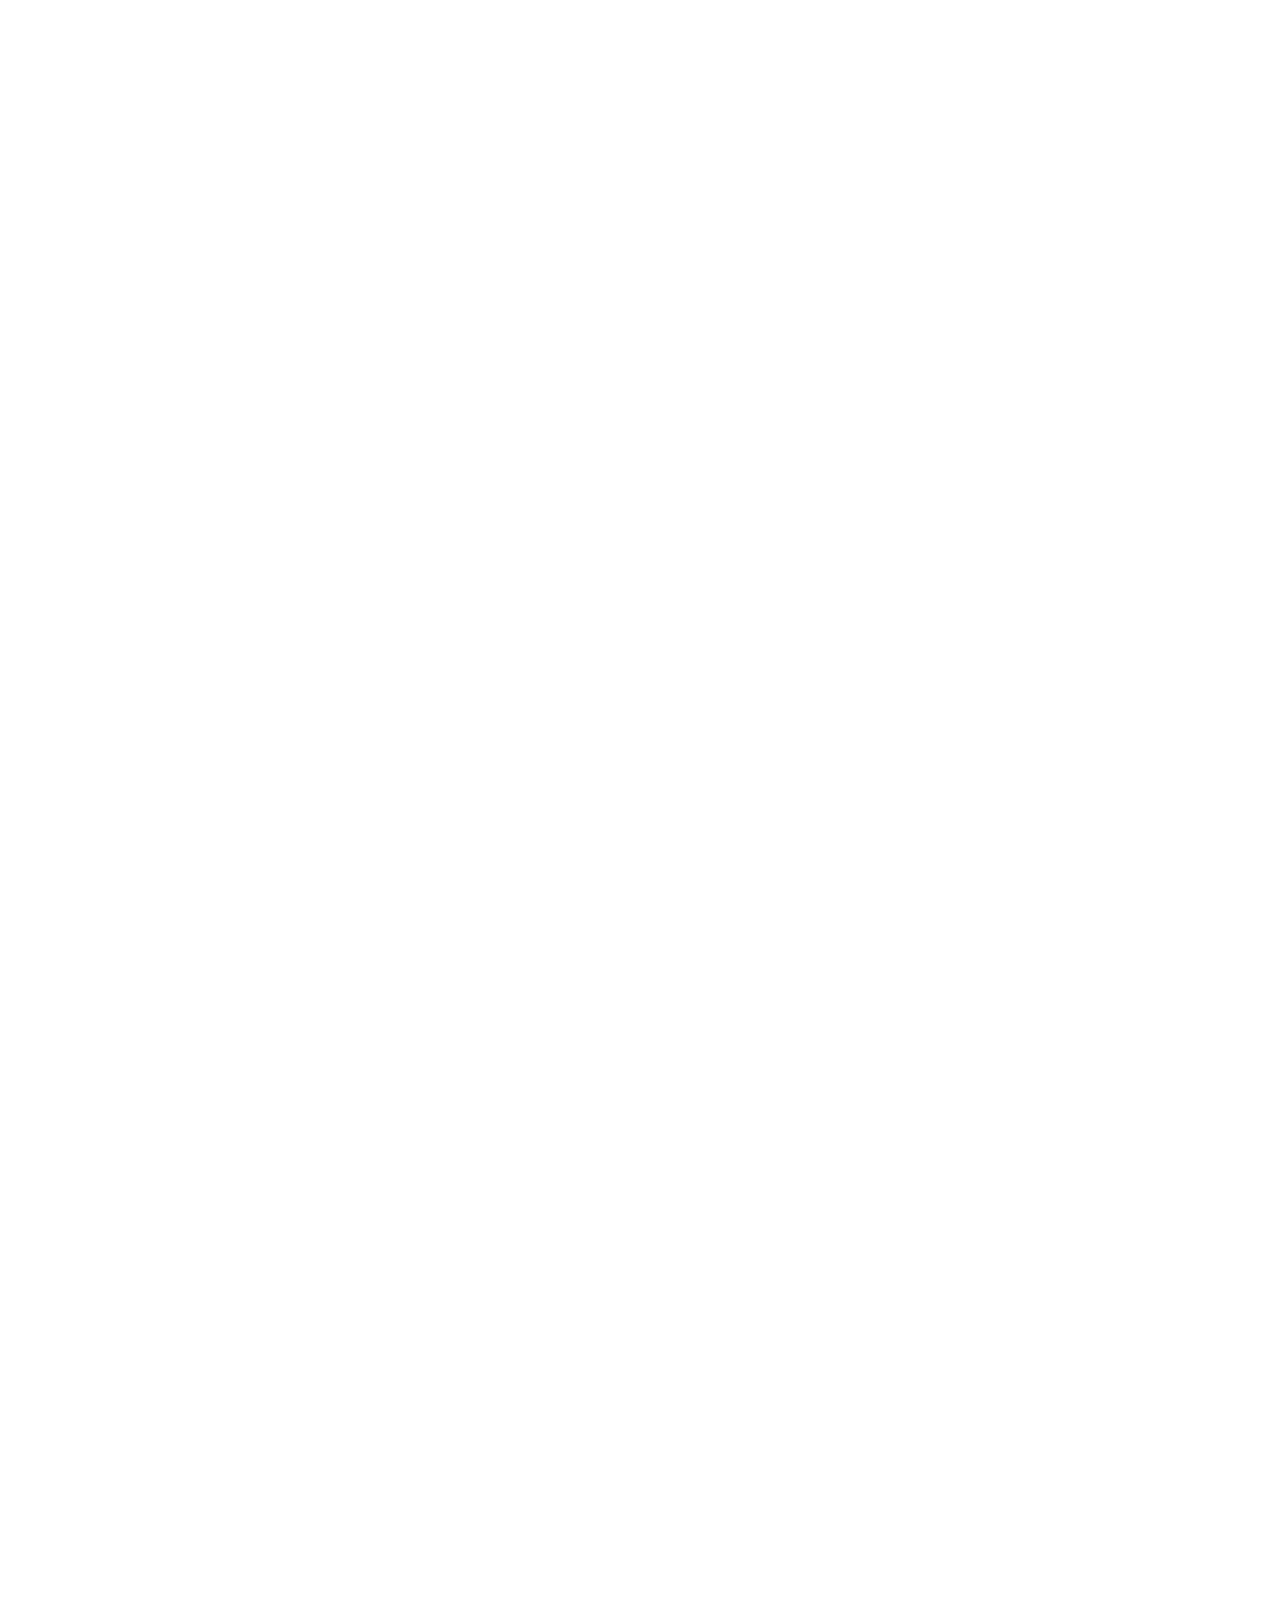
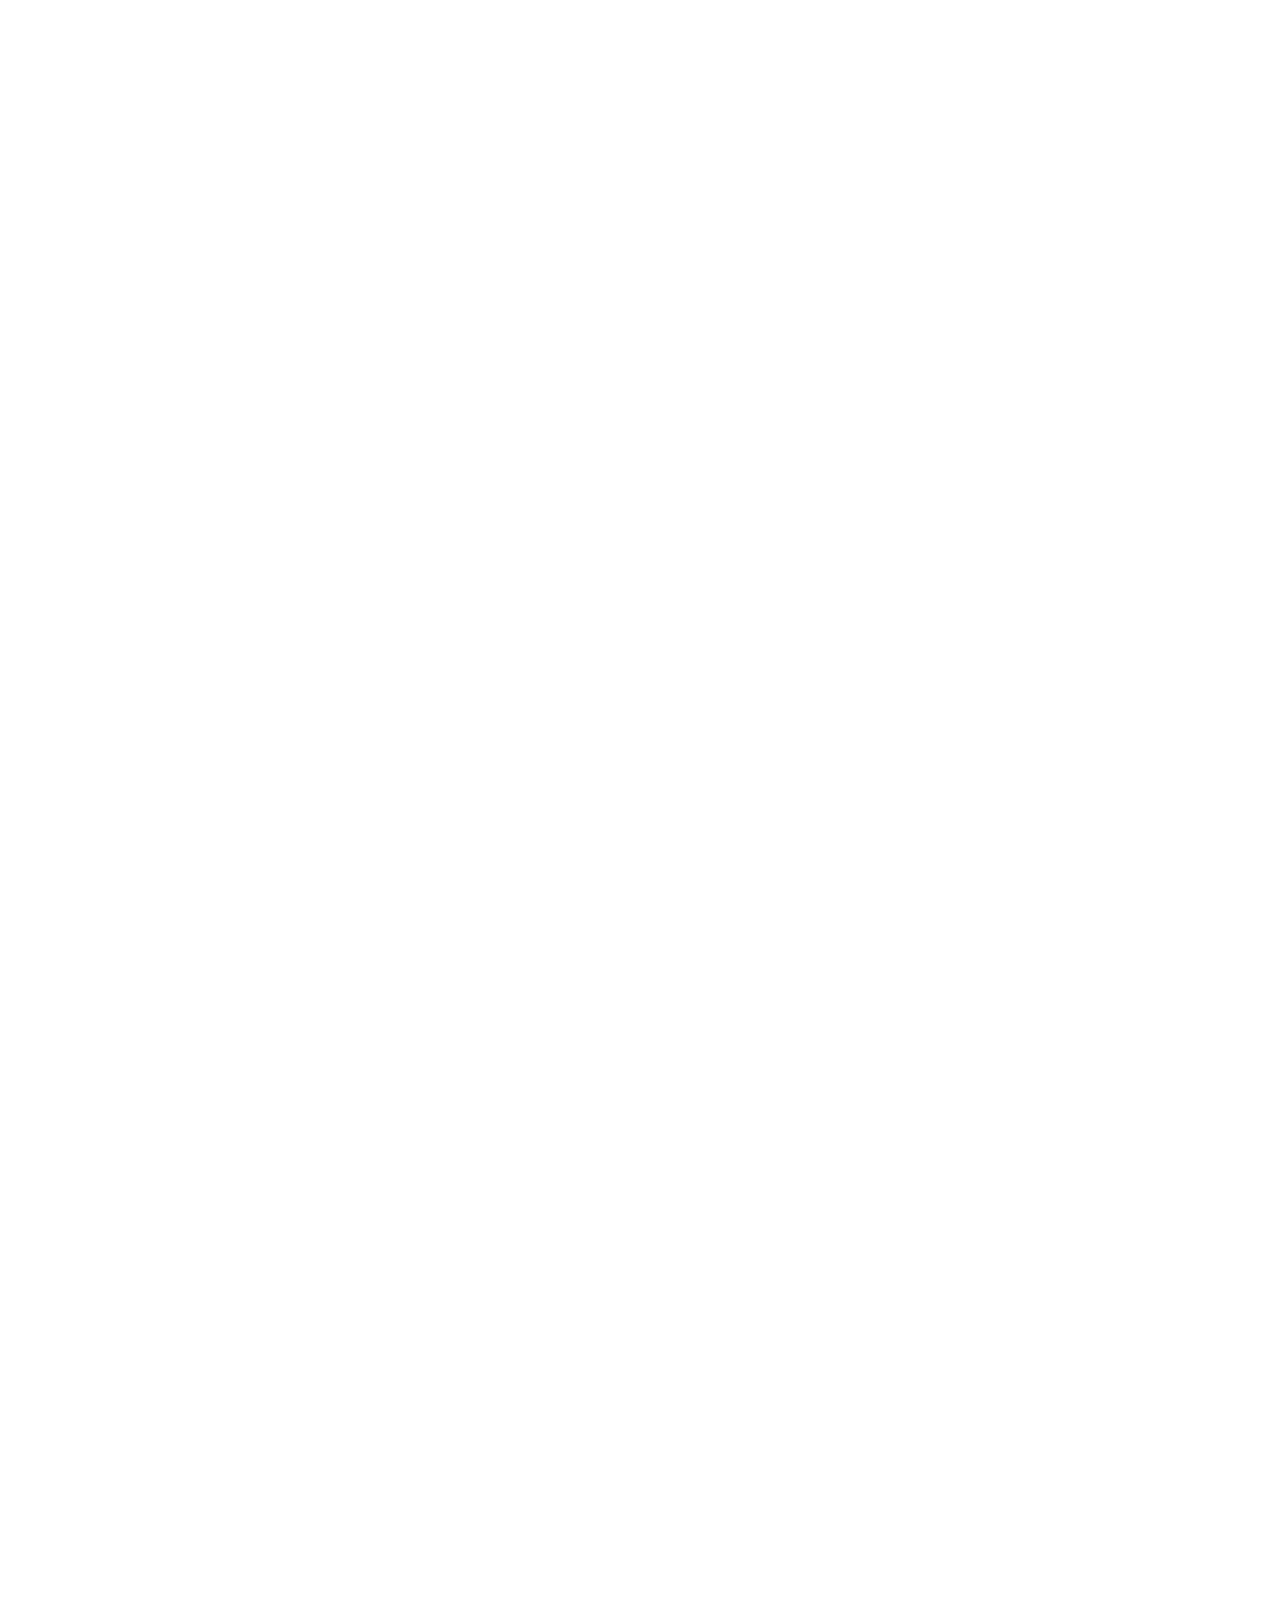
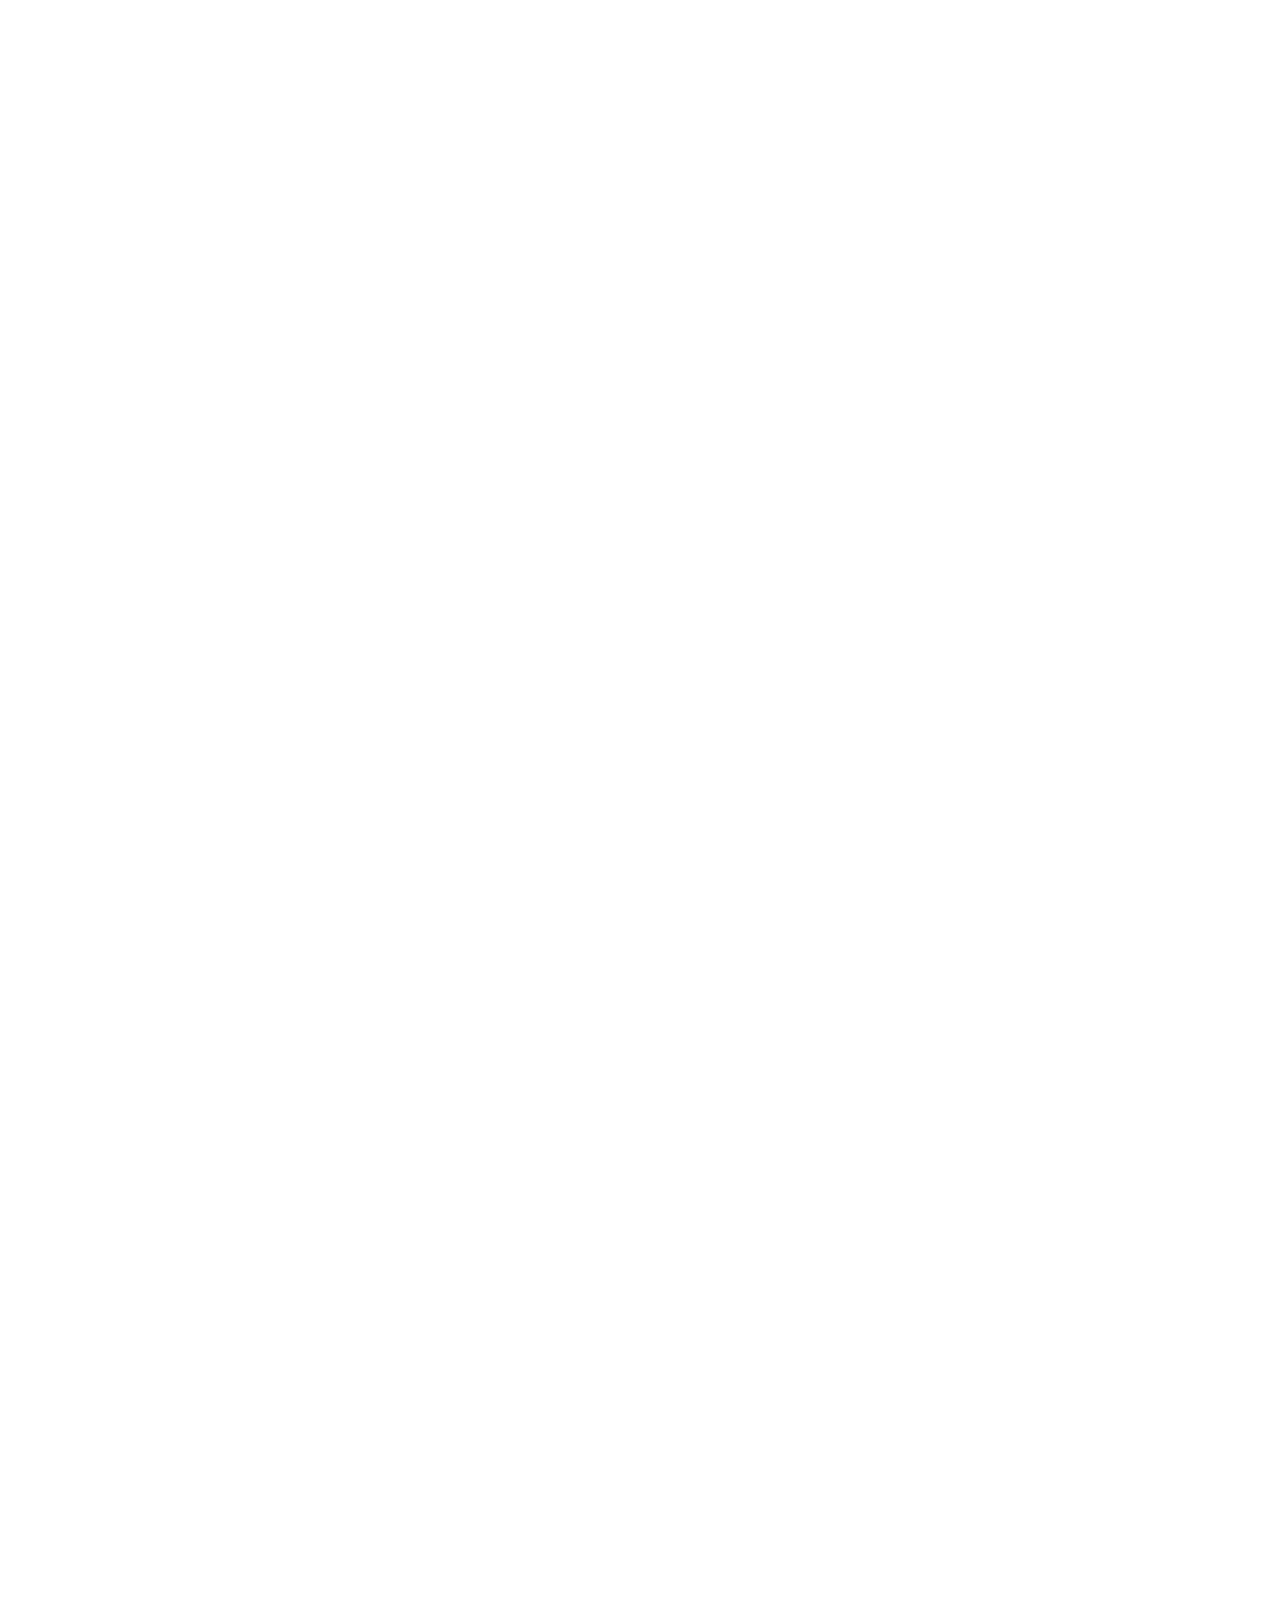
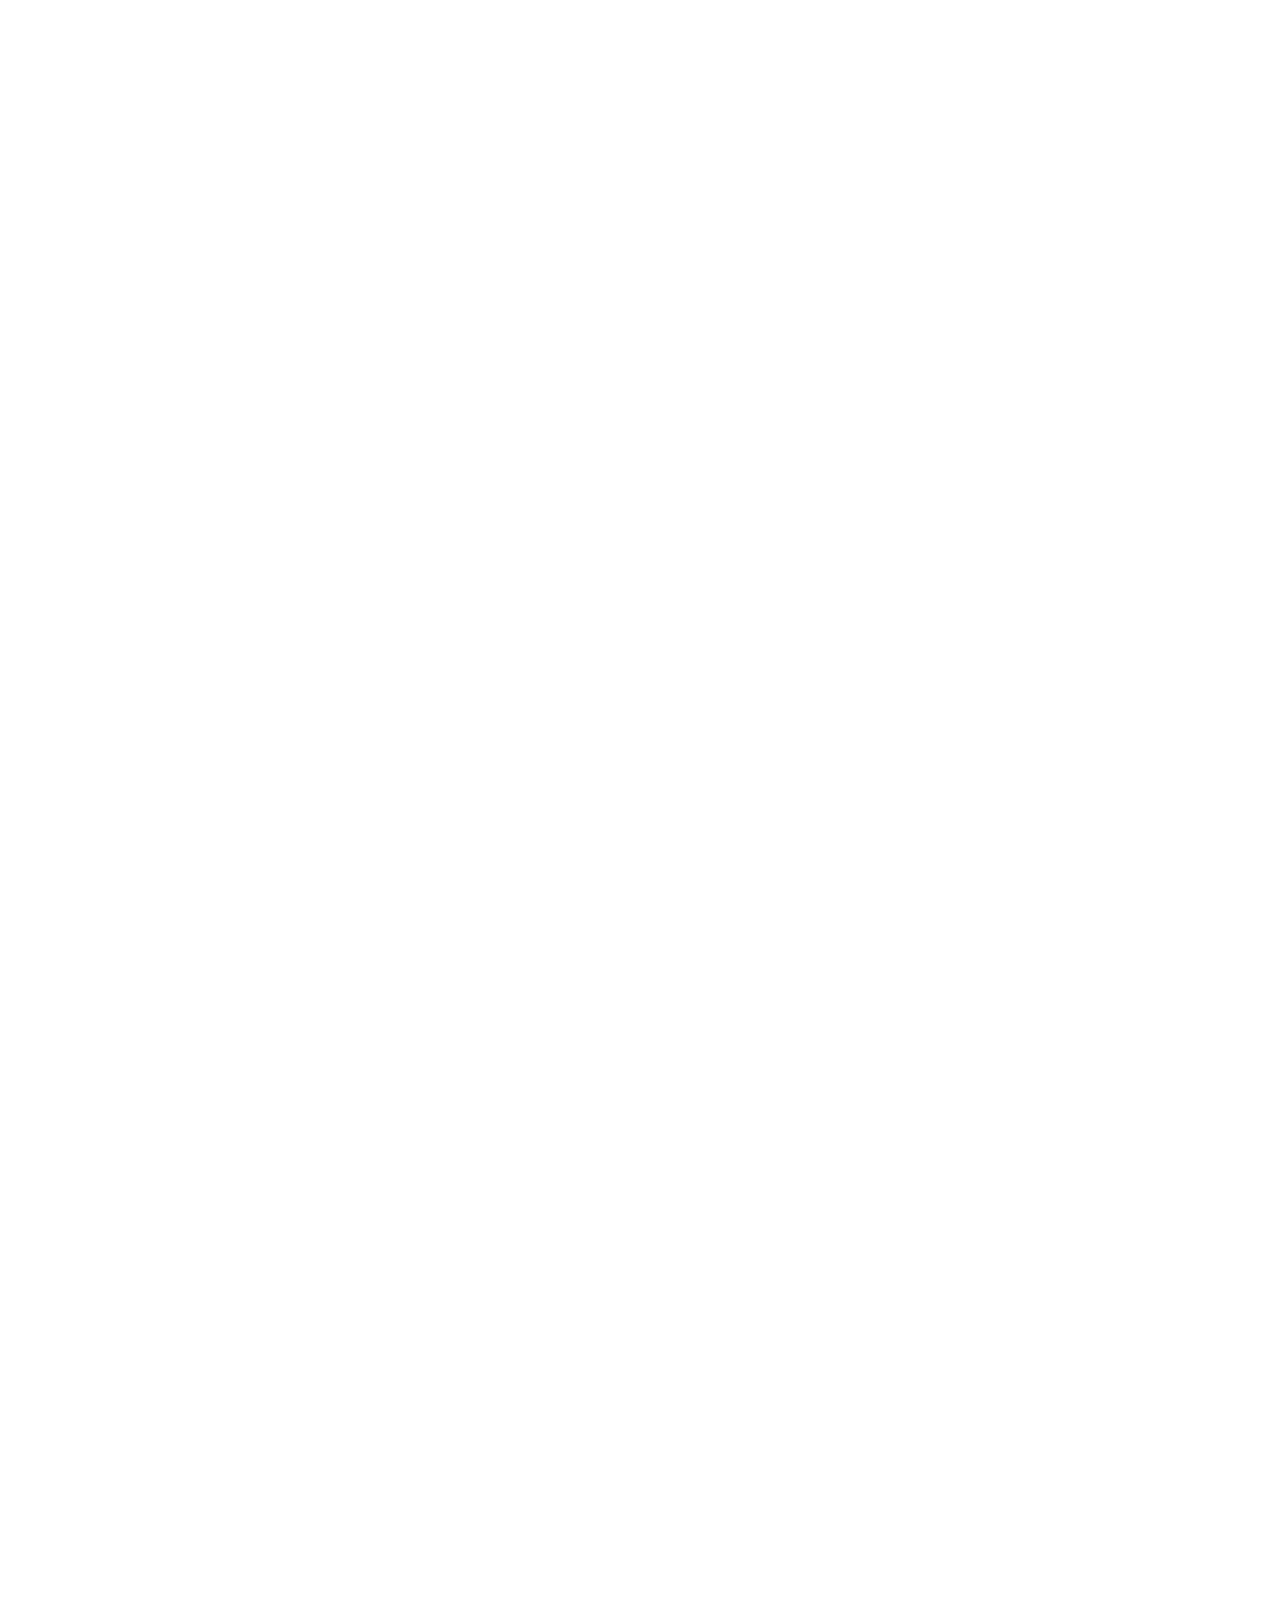
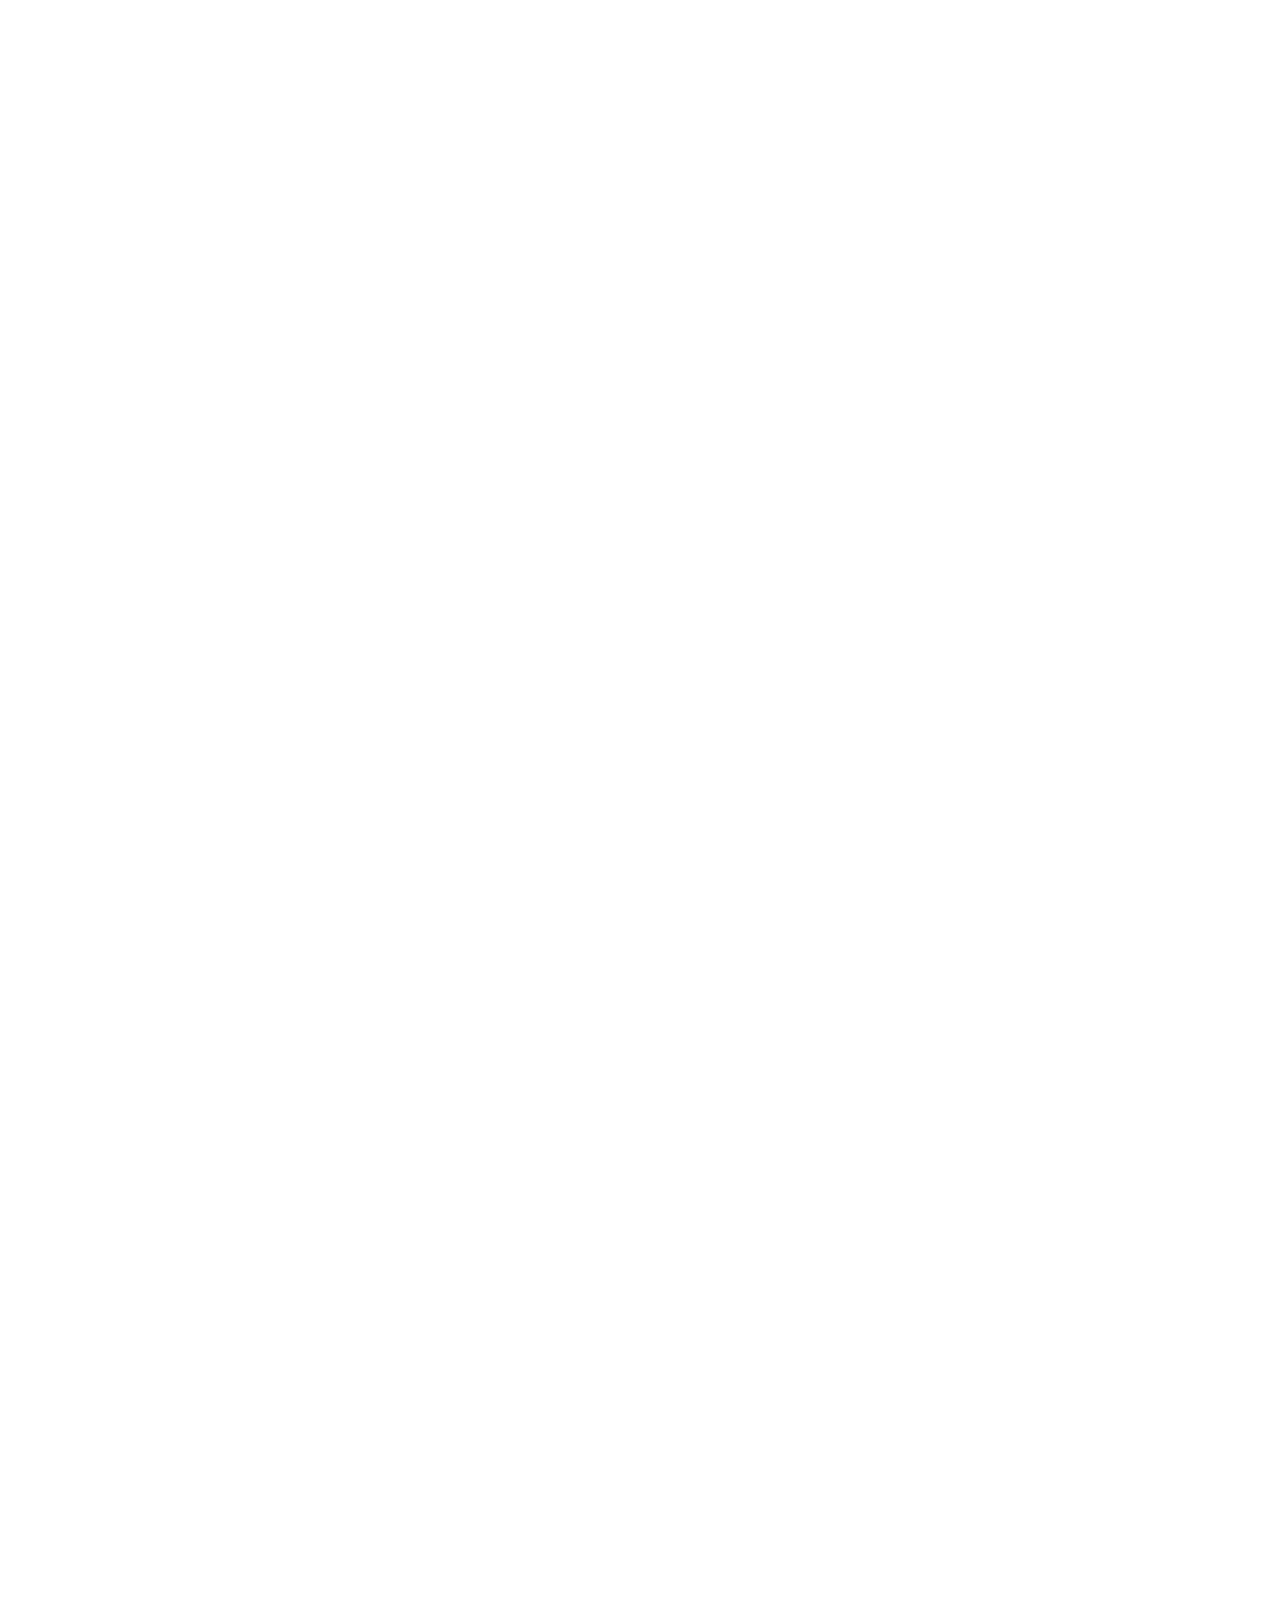
==== commit 5f134dd6: "Proofreading fixes" ====
--- a/index.html
+++ b/index.html
@@ -32,7 +32,7 @@
         <a href="#content" class="visually-hidden">Skip to main content</a>
         <nav id="navbar" class="navbar nav-menu">
             <ul>
-                <li><a href="#" class="nav-link scrollto active"><span class="material-symbols-rounded">home</span><span>Home</span></a></li>
+                <li><a href="#" class="nav-link scrollto active home-nav"><span class="material-symbols-rounded">home</span><span>Home</span></a></li>
                 <li><a href="#about" class="nav-link scrollto"><span class="material-symbols-rounded">support_agent</span> <span>About</span></a></li>
                 <li><a href="#portfolio" class="nav-link scrollto"><span class="material-symbols-rounded">full_coverage</span> <span>Portfolio</span></a></li>
                 <li><a href="#contact" class="nav-link scrollto"><span class="material-symbols-rounded">mail</span><span>Contact</span></a></li>
@@ -64,7 +64,7 @@
                     </div>
                     <div class="col-lg-6 pt-4 pt-lg-0 content">
                         <h3>Melissa Lim</h3>
-                        <p class="fst-italic">General Information:</p>
+                        <p class="fst-italic">General information, for more information see: <a href="resume.html">Resume Page</a></p>
                         <ul>
                             <li><span class="material-symbols-rounded">chevron_right</span> <strong>City:</strong> <span>Montréal, QC, Canada</span></li>
                             <li><span class="material-symbols-rounded">chevron_right</span> <strong>Languages:</strong> <span>French and English</span></li>
@@ -76,7 +76,7 @@
                         </ul>
 
                         <h3>Skills</h3>
-                        <p class="fst-italic">Intermediate to Advanced Proficiency in the following:</p>
+                        <p class="fst-italic">Intermediate to advanced proficiency in the following:</p>
                         <div class="row">
                             <div class="col-lg-6">
                                 <ul>
--- a/assets/css/styles.css
+++ b/assets/css/styles.css
@@ -397,7 +397,7 @@
 .nav-menu .active:focus,
 .nav-menu li:hover > a {
   color: #FFF;
-  background: #4F518C;
+  background: #6668a8;
   font-weight: 600;
 }
 .nav-menu a:hover span:nth-child(2),
@@ -405,6 +405,12 @@
 .nav-menu .active:focus span:nth-child(2),
 .nav-menu li:hover > a span:nth-child(2) {
   color: #FFF;
+}
+.nav-menu a:hover.home-nav,
+.nav-menu .active.home-nav,
+.nav-menu .active:focus.home-nav,
+.nav-menu li:hover > a.home-nav {
+  background-color: #3d3e6b;
 }
 
 .nav-menu a:hover,
